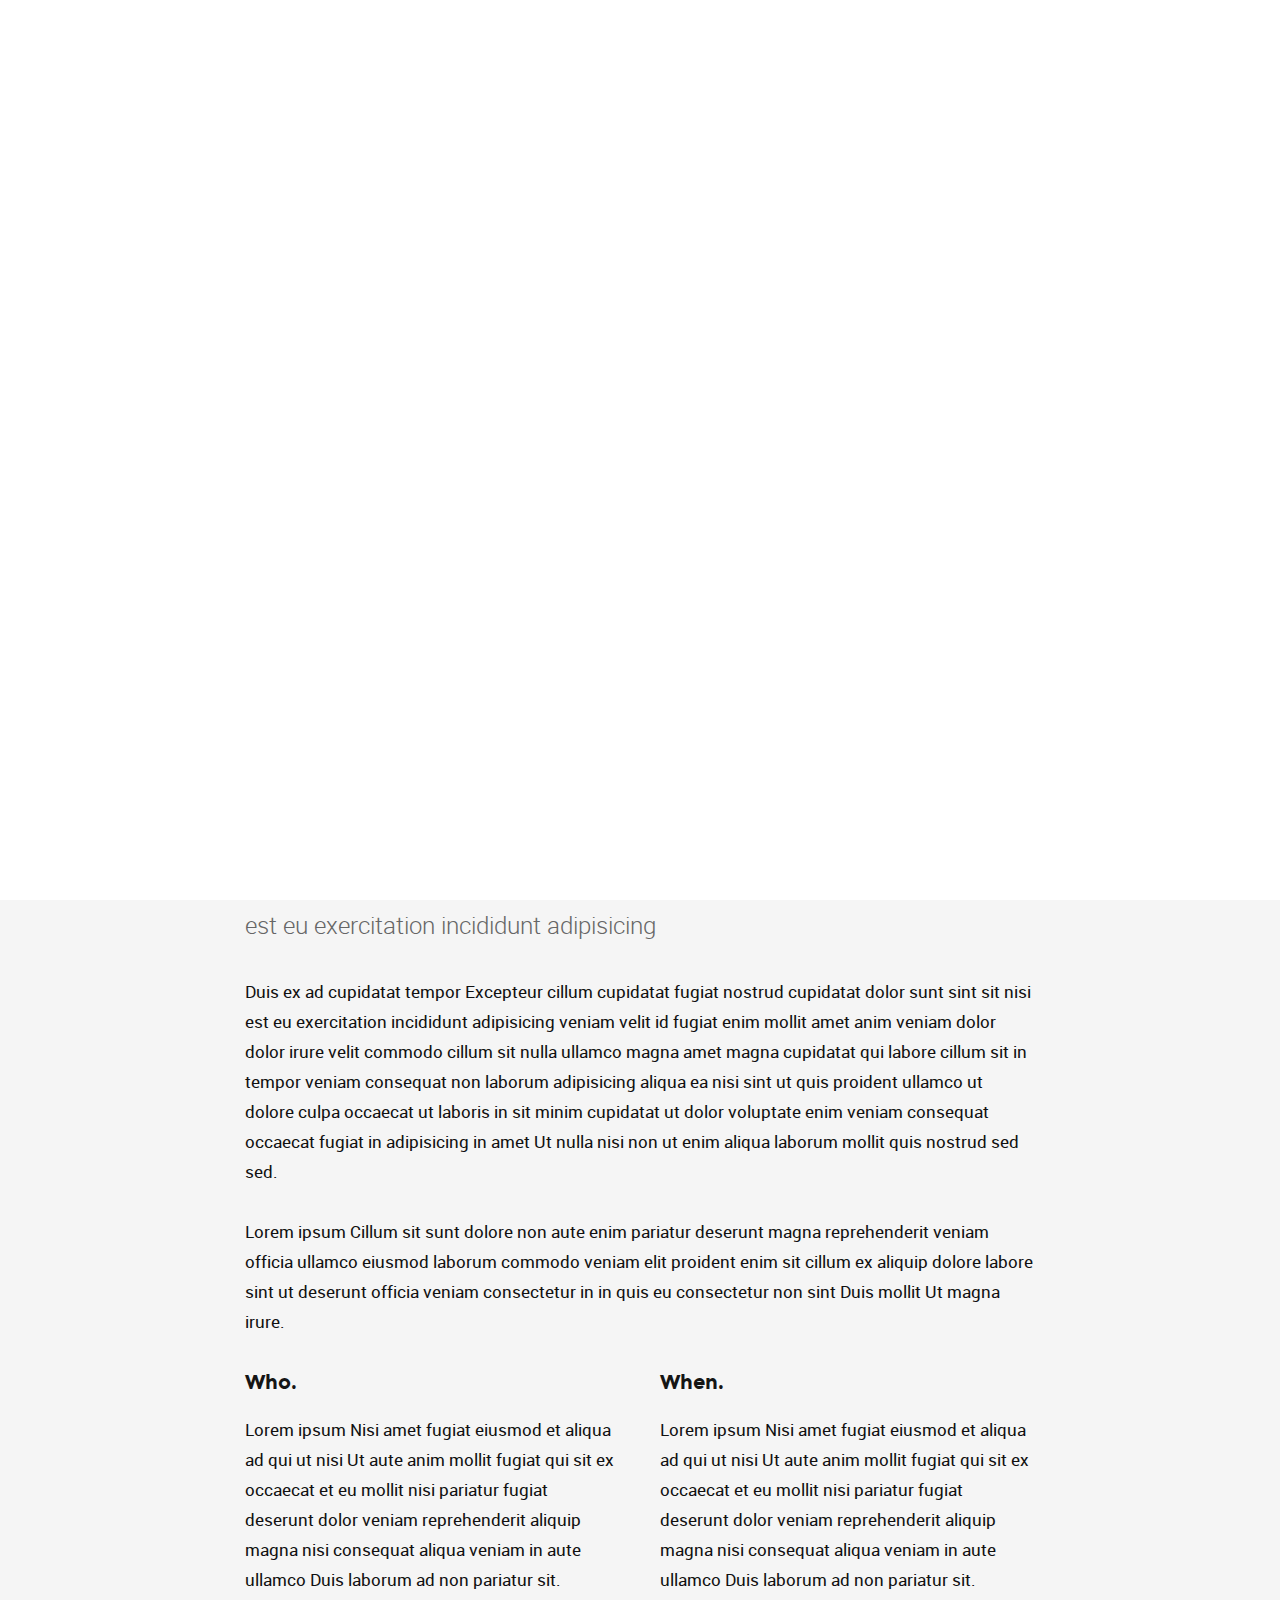
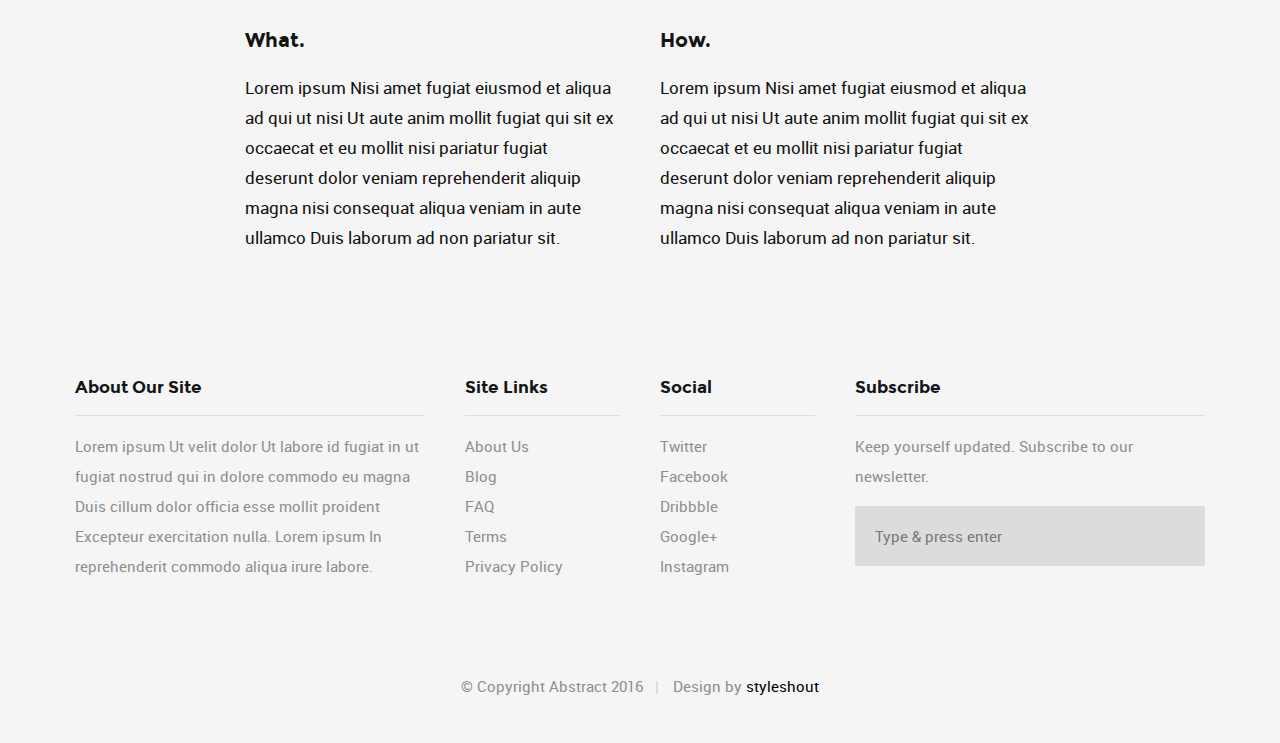
==== about.html @ db8bb53f "commit" ====
<!DOCTYPE html>
<!--[if IE 8 ]><html class="no-js oldie ie8" lang="en"> <![endif]-->
<!--[if IE 9 ]><html class="no-js oldie ie9" lang="en"> <![endif]-->
<!--[if (gte IE 9)|!(IE)]><!--><html class="no-js" lang="en"> <!--<![endif]-->
<head>

   <!--- basic page needs
   ================================================== -->
   <meta charset="utf-8">
	<title>Abstract</title>
	<meta name="description" content="">  
	<meta name="author" content="">

   <!-- mobile specific metas
   ================================================== -->
	<meta name="viewport" content="width=device-width, initial-scale=1, maximum-scale=1">

 	<!-- CSS
   ================================================== -->
   <link rel="stylesheet" href="css/base.css">
   <link rel="stylesheet" href="css/vendor.css">  
   <link rel="stylesheet" href="css/main.css">
        

   <!-- script
   ================================================== -->
	<script src="js/modernizr.js"></script>
	<script src="js/pace.min.js"></script>

   <!-- favicons
	================================================== -->
	<link rel="shortcut icon" href="favicon.ico" type="image/x-icon">
	<link rel="icon" href="favicon.ico" type="image/x-icon">

</head>

<body id="top">

	<!-- header 
   ================================================== -->
   <header class="short-header">   

   	<div class="gradient-block"></div>	

   	<div class="row header-content">

   		<div class="logo">
	         <a href="index.html">Author</a>
	      </div>

	   	<nav id="main-nav-wrap">
				<ul class="main-navigation sf-menu">
					<li><a href="index.html" title="">Home</a></li>									
					<li class="has-children">
						<a href="category.html" title="">Categories</a>
						<ul class="sub-menu">
			            <li><a href="category.html">Wordpress</a></li>
			            <li><a href="category.html">HTML</a></li>
			            <li><a href="category.html">Photography</a></li>
			            <li><a href="category.html">UI</a></li>
			            <li><a href="category.html">Mockups</a></li>
			            <li><a href="category.html">Branding</a></li>
			         </ul>
					</li>
					<li class="has-children">
						<a href="single-standard.html" title="">Blog</a>
						<ul class="sub-menu">
			            <li><a href="single-video.html">Video Post</a></li>
			            <li><a href="single-audio.html">Audio Post</a></li>
			            <li><a href="single-gallery.html">Gallery Post</a></li>
			            <li><a href="single-standard.html">Standard Post</a></li>
			         </ul>
					</li>
					<li><a href="style-guide.html" title="">Styles</a></li>
					<li class="current"><a href="about.html" title="">About</a></li>	
					<li><a href="contact.html" title="">Contact</a></li>										
				</ul>
			</nav> <!-- end main-nav-wrap -->

			<div class="search-wrap">
				
				<form role="search" method="get" class="search-form" action="#">
					<label>
						<span class="hide-content">Search for:</span>
						<input type="search" class="search-field" placeholder="Type Your Keywords" value="" name="s" title="Search for:" autocomplete="off">
					</label>
					<input type="submit" class="search-submit" value="Search">
				</form>

				<a href="#" id="close-search" class="close-btn">Close</a>

			</div> <!-- end search wrap -->	

			<div class="triggers">
				<a class="search-trigger" href="#"><i class="fa fa-search"></i></a>
				<a class="menu-toggle" href="#"><span>Menu</span></a>
			</div> <!-- end triggers -->	
   		
   	</div>     		
   	
   </header> <!-- end header -->


   <!-- content
   ================================================== -->
   <section id="content-wrap" class="site-page">
   	<div class="row">
   		<div class="col-twelve">

   			<section>  

   				<div class="content-media">						
						<img src="images/thumbs/about-us.jpg">						  
					</div>

					<div class="primary-content">

						<h1 class="entry-title add-bottom">Learn More About Us.</h1>	

						<p class="lead">Lorem ipsum Nisi cillum reprehenderit minim sunt dolore dolor eiusmod eu aliquip ad ut sint dolore laborum voluptate ullamco dolore aliquip enim. Excepteur cillum cupidatat fugiat nostrud cupidatat dolor sunt sint sit nisi est eu exercitation incididunt adipisicing</p> 

						<p>Duis ex ad cupidatat tempor Excepteur cillum cupidatat fugiat nostrud cupidatat dolor sunt sint sit nisi est eu exercitation incididunt adipisicing veniam velit id fugiat enim mollit amet anim veniam dolor dolor irure velit commodo cillum sit nulla ullamco magna amet magna cupidatat qui labore cillum sit in tempor veniam consequat non laborum adipisicing aliqua ea nisi sint ut quis proident ullamco ut dolore culpa occaecat ut laboris in sit minim cupidatat ut dolor voluptate enim veniam consequat occaecat fugiat in adipisicing in amet Ut nulla nisi non ut enim aliqua laborum mollit quis nostrud sed sed.</p>

						<p>Lorem ipsum Cillum sit sunt dolore non aute enim pariatur deserunt magna reprehenderit veniam officia ullamco eiusmod laborum commodo veniam elit proident enim sit cillum ex aliquip dolore labore sint ut deserunt officia veniam consectetur in in quis eu consectetur non sint Duis mollit Ut magna irure.</p>

						<div class="row block-1-2 block-tab-full">
							<div class="bgrid">
								<h3>Who.</h3>
								<p>Lorem ipsum Nisi amet fugiat eiusmod et aliqua ad qui ut nisi Ut aute anim mollit fugiat qui sit ex occaecat et eu mollit nisi pariatur fugiat deserunt dolor veniam reprehenderit aliquip magna nisi consequat aliqua veniam in aute ullamco Duis laborum ad non pariatur sit.</p>
							</div>

							<div class="bgrid">
								<h3>When.</h3>
								<p>Lorem ipsum Nisi amet fugiat eiusmod et aliqua ad qui ut nisi Ut aute anim mollit fugiat qui sit ex occaecat et eu mollit nisi pariatur fugiat deserunt dolor veniam reprehenderit aliquip magna nisi consequat aliqua veniam in aute ullamco Duis laborum ad non pariatur sit.</p>
							</div>

							<div class="bgrid">
								<h3>What.</h3>
								<p>Lorem ipsum Nisi amet fugiat eiusmod et aliqua ad qui ut nisi Ut aute anim mollit fugiat qui sit ex occaecat et eu mollit nisi pariatur fugiat deserunt dolor veniam reprehenderit aliquip magna nisi consequat aliqua veniam in aute ullamco Duis laborum ad non pariatur sit.</p>
							</div>

							<div class="bgrid">
								<h3>How.</h3>
								<p>Lorem ipsum Nisi amet fugiat eiusmod et aliqua ad qui ut nisi Ut aute anim mollit fugiat qui sit ex occaecat et eu mollit nisi pariatur fugiat deserunt dolor veniam reprehenderit aliquip magna nisi consequat aliqua veniam in aute ullamco Duis laborum ad non pariatur sit.</p>
							</div>

						</div>

					</div>						

				</section>  		

			</div> <!-- end col-twelve -->
   	</div> <!-- end row -->
		
   </section> <!-- end content -->

   
   <!-- footer
   ================================================== -->
   <footer>

   	<div class="footer-main">

   		<div class="row">  

	      	<div class="col-four tab-full mob-full footer-info">            

	            <h4>About Our Site</h4>

	               <p>
		          	Lorem ipsum Ut velit dolor Ut labore id fugiat in ut fugiat nostrud qui in dolore commodo eu magna Duis cillum dolor officia esse mollit proident Excepteur exercitation nulla. Lorem ipsum In reprehenderit commodo aliqua irure labore.
		          	</p>

		      </div> <!-- end footer-info -->

	      	<div class="col-two tab-1-3 mob-1-2 site-links">

	      		<h4>Site Links</h4>

	      		<ul>
	      			<li><a href="#">About Us</a></li>
						<li><a href="#">Blog</a></li>
						<li><a href="#">FAQ</a></li>
						<li><a href="#">Terms</a></li>
						<li><a href="#">Privacy Policy</a></li>
					</ul>

	      	</div> <!-- end site-links -->  

	      	<div class="col-two tab-1-3 mob-1-2 social-links">

	      		<h4>Social</h4>

	      		<ul>
	      			<li><a href="#">Twitter</a></li>
						<li><a href="#">Facebook</a></li>
						<li><a href="#">Dribbble</a></li>
						<li><a href="#">Google+</a></li>
						<li><a href="#">Instagram</a></li>
					</ul>
	      	           	
	      	</div> <!-- end social links --> 

	      	<div class="col-four tab-1-3 mob-full footer-subscribe">

	      		<h4>Subscribe</h4>

	      		<p>Keep yourself updated. Subscribe to our newsletter.</p>

	      		<div class="subscribe-form">
	      	
	      			<form id="mc-form" class="group" novalidate="true">

							<input type="email" value="" name="dEmail" class="email" id="mc-email" placeholder="Type &amp; press enter" required=""> 
	   		
			   			<input type="submit" name="subscribe" >
		   	
		   				<label for="mc-email" class="subscribe-message"></label>
			
						</form>

	      		</div>	      		
	      	           	
	      	</div> <!-- end subscribe -->         

	      </div> <!-- end row -->

   	</div> <!-- end footer-main -->

      <div class="footer-bottom">
      	<div class="row">

      		<div class="col-twelve">
	      		<div class="copyright">
		         	<span>© Copyright Abstract 2016</span> 
		         	<span>Design by <a href="http://www.styleshout.com/">styleshout</a></span>		         	
		         </div>

		         <div id="go-top">
		            <a class="smoothscroll" title="Back to Top" href="#top"><i class="icon icon-arrow-up"></i></a>
		         </div>         
	      	</div>

      	</div> 
      </div> <!-- end footer-bottom -->  

   </footer>  

   <div id="preloader"> 
    	<div id="loader"></div>
   </div> 

   <!-- Java Script
   ================================================== --> 
   <script src="js/jquery-2.1.3.min.js"></script>
   <script src="js/plugins.js"></script>
   <script src="js/main.js"></script>

</body>

</html>
---- css/base.css ----
/* =================================================================== 
 *
 *  Abstract v1.0 Base Stylesheet
 *  url: www.styleshout.com
 *  09-06-2016
 *  ------------------------------------------------------------------
 *  TOC:
 *  01. reset
 *  02. basic/base setup styles
 *  03. grid
 *  04. block grids
 *  05. MISC
 *
 * =================================================================== */


/* ===================================================================
 *  01. reset - normalize.css v3.0.2 | MIT License | git.io/normalize
 *
 * ------------------------------------------------------------------- */
html {
	font-family: sans-serif;
	-ms-text-size-adjust: 100%;
	-webkit-text-size-adjust: 100%;
}

body {
	margin: 0;
}

article,
aside,
details,
figcaption,
figure,
footer,
header,
hgroup,
main,
menu,
nav,
section,
summary {
	display: block;
}

audio,
canvas,
progress,
video {
	display: inline-block;
	vertical-align: baseline;
}

audio:not([controls]) {
	display: none;
	height: 0;
}

[hidden],
template {
	display: none;
}

a {
	background: transparent;
}

a:active,
a:hover {
	outline: 0;
}

abbr[title] {
	border-bottom: 1px dotted;
}

b,
strong {
	font-weight: bold;
}

dfn {
	font-style: italic;
}

h1 {
	font-size: 2em;
	margin: 0.67em 0;
}

mark {
	background: #ff0;
	color: #000;
}

small {
	font-size: 80%;
}

sub,
sup {
	font-size: 75%;
	line-height: 0;
	position: relative;
	vertical-align: baseline;
}

sup {
	top: -0.5em;
}

sub {
	bottom: -0.25em;
}

img {
	border: 0;
}

svg:not(:root) {
	overflow: hidden;
}

figure {
	margin: 1em 40px;
}

hr {
	-moz-box-sizing: content-box;
	box-sizing: content-box;
	height: 0;
}

pre {
	overflow: auto;
}

code,
kbd,
pre,
samp {
	font-family: monospace, monospace;
	font-size: 1em;
}

button,
input,
optgroup,
select,
textarea {
	color: inherit;
	font: inherit;
	margin: 0;
}

button {
	overflow: visible;
}

button,
select {
	text-transform: none;
}

button,
html input[type="button"],
input[type="reset"],
input[type="submit"] {
	-webkit-appearance: button;
	cursor: pointer;
}

button[disabled],
html input[disabled] {
	cursor: default;
}

button::-moz-focus-inner,
input::-moz-focus-inner {
	border: 0;
	padding: 0;
}

input {
	line-height: normal;
}

input[type="checkbox"],
input[type="radio"] {
	box-sizing: border-box;
	padding: 0;
}

input[type="number"]::-webkit-inner-spin-button,
input[type="number"]::-webkit-outer-spin-button {
	height: auto;
}

input[type="search"] {
	-webkit-appearance: textfield;
	-moz-box-sizing: content-box;
	-webkit-box-sizing: content-box;
	box-sizing: content-box;
}

input[type="search"]::-webkit-search-cancel-button,
input[type="search"]::-webkit-search-decoration {
	-webkit-appearance: none;
}

fieldset {
	border: 1px solid #c0c0c0;
	margin: 0 2px;
	padding: 0.35em 0.625em 0.75em;
}

legend {
	border: 0;
	padding: 0;
}

textarea {
	overflow: auto;
}

optgroup {
	font-weight: bold;
}

table {
	border-collapse: collapse;
	border-spacing: 0;
}

td,
th {
	padding: 0;
}


/* ===================================================================
 *  02. basic/base setup styles - (_basic.scss)
 *
 * ------------------------------------------------------------------- */
html {
	font-size: 62.5%;
	box-sizing: border-box;
}

*,
*::before,
*::after {
	box-sizing: inherit;
}

body {
	font-weight: normal;
	line-height: 1;
	text-rendering: optimizeLegibility;
	word-wrap: break-word;
	-webkit-overflow-scrolling: touch;
	-webkit-text-size-adjust: none;
}

body,
input,
button {
	-moz-osx-font-smoothing: grayscale;
	-webkit-font-smoothing: antialiased;
}

/* ------------------------------------------------------------------- 
 * Media - (_basic.scss)
 * ------------------------------------------------------------------- */
img,
video {
	max-width: 100%;
	height: auto;
}

/* -------------------------------------------------------------------
 * Typography resets - (_basic.scss)
 * ------------------------------------------------------------------- */
div, dl, dt, dd, ul, ol, li, h1, h2, h3, h4, h5, h6, pre, form, p, blockquote, th, td {
	margin: 0;
	padding: 0;
}
h1, h2, h3, h4, h5, h6 {
	-webkit-font-variant-ligatures: common-ligatures;
	-moz-font-variant-ligatures: common-ligatures;
	font-variant-ligatures: common-ligatures;
	text-rendering: optimizeLegibility;
}
em, i {
	font-style: italic;
	line-height: inherit;
}
strong, b {
	font-weight: bold;
	line-height: inherit;
}
small {
	font-size: 60%;
	line-height: inherit;
}
ol, ul {
	list-style: none;
}
li {
	display: block;
}

/* -------------------------------------------------------------------
 * links - (_basic.scss)
 * ------------------------------------------------------------------- */
a {
	text-decoration: none;
	line-height: inherit;
}

a img {
	border: none;
}

/* -------------------------------------------------------------------
 * inputs - (_basic.scss)
 * ------------------------------------------------------------------- */
fieldset {
	margin: 0;
	padding: 0;
}

input[type="email"],
input[type="number"],
input[type="search"],
input[type="text"],
input[type="tel"],
input[type="url"],
input[type="password"],
textarea {
	-webkit-appearance: none;
	-moz-appearance: none;
	-ms-appearance: none;
	-o-appearance: none;
	appearance: none;
}

/* ===================================================================
 *  03. grid - (_grid.scss)
 *
 * ------------------------------------------------------------------- */
.row {
	width: 94%;
	max-width: 1170px;
	margin: 0 auto;
}

.row:before,
.row:after {
	content: "";
	display: table;
}

.row:after {
	clear: both;
}

.row .row {
	width: auto;
	max-width: none;
	margin-left: -20px;
	margin-right: -20px;
}

[class*="col-"],
.bgrid {
	float: left;
}

[class*="col-"] + [class*="col-"].end {
	float: right;
}

[class*="col-"] {
	padding: 0 20px;
}

.col-one {
	width: 8.33333%;
}

.col-two,
.col-1-6 {
	width: 16.66667%;
}

.col-three,
.col-1-4 {
	width: 25%;
}

.col-four,
.col-1-3 {
	width: 33.33333%;
}

.col-five {
	width: 41.66667%;
}

.col-six,
.col-1-2 {
	width: 50%;
}

.col-seven {
	width: 58.33333%;
}

.col-eight,
.col-2-3 {
	width: 66.66667%;
}

.col-nine,
.col-3-4 {
	width: 75%;
}

.col-ten,
.col-5-6 {
	width: 83.33333%;
}

.col-eleven {
	width: 91.66667%;
}

.col-twelve,
.col-full {
	width: 100%;
}

/* ---------------------------------------------------------------
 * small screens - (_grid.scss)
 * --------------------------------------------------------------- */
@media screen and (max-width:1024px) {
	.row .row {
		margin-left: -18px;
		margin-right: -18px;
	}

	[class*="col-"] {
		padding: 0 18px;
	}

}

/* --------------------------------------------------------------- 
 * tablets - (_grid.scss)
 * --------------------------------------------------------------- */
@media screen and (max-width:768px) {
	.row {
		width: auto;
		padding-left: 30px;
		padding-right: 30px;
	}

	.row .row {
		padding-left: 0;
		padding-right: 0;
		margin-left: -15px;
		margin-right: -15px;
	}

	[class*="col-"] {
		padding: 0 15px;
	}

	.tab-1-4 {
		width: 25%;
	}

	.tab-1-3 {
		width: 33.33333%;
	}

	.tab-1-2 {
		width: 50%;
	}

	.tab-2-3 {
		width: 66.66667%;
	}

	.tab-3-4 {
		width: 75%;
	}

	.tab-full {
		width: 100%;
	}

}

/* --------------------------------------------------------------- 
 * large mobile devices - (_grid.scss)
 * --------------------------------------------------------------- */
@media screen and (max-width:600px) {
	.row {
		padding-left: 25px;
		padding-right: 25px;
	}

	.row .row {
		margin-left: -10px;
		margin-right: -10px;
	}

	[class*="col-"] {
		padding: 0 10px;
	}

	.mob-1-4 {
		width: 25%;
	}

	.mob-1-2 {
		width: 50%;
	}

	.mob-3-4 {
		width: 75%;
	}

	.mob-full {
		width: 100%;
	}

}

/* --------------------------------------------------------------- 
 * small mobile devices - (_grid.scss)
 * --------------------------------------------------------------- */
@media screen and (max-width:400px) {
	.row .row {
		padding-left: 0;
		padding-right: 0;
		margin-left: 0;
		margin-right: 0;
	}

	[class*="col-"] {
		width: 100% !important;
		float: none !important;
		clear: both !important;
		margin-left: 0;
		margin-right: 0;
		padding: 0;
	}

	[class*="col-"] + [class*="col-"].end {
		float: none;
	}

}

 
/* ===================================================================
 *  04. block grids - (_grid.scss)
 *
 * ------------------------------------------------------------------- */
[class*="block-"]:before,
[class*="block-"]:after {
	content: "";
	display: table;
}

[class*="block-"]:after {
	clear: both;
}

.block-1-6 .bgrid {
	width: 16.66667%;
}

.block-1-4 .bgrid {
	width: 25%;
}

.block-1-3 .bgrid {
	width: 33.33333%;
}

.block-1-2 .bgrid {
	width: 50%;
}

/**
 * Clearing for block grid columns. Allow columns with 
 * different heights to align properly.
 */
.block-1-6 .bgrid:nth-child(6n+1),
.block-1-4 .bgrid:nth-child(4n+1),
.block-1-3 .bgrid:nth-child(3n+1),
.block-1-2 .bgrid:nth-child(2n+1) {
	clear: both;
}

/* ---------------------------------------------------------------
 * small screens - (_grid.scss)
 * --------------------------------------------------------------- */
@media screen and (max-width:1024px) {
	.block-s-1-6 .bgrid {
		width: 16.66667%;
	}

	.block-s-1-4 .bgrid {
		width: 25%;
	}

	.block-s-1-3 .bgrid {
		width: 33.33333%;
	}

	.block-s-1-2 .bgrid {
		width: 50%;
	}

	.block-s-full .bgrid {
		width: 100%;
		clear: both;
	}

	[class*="block-s-"] .bgrid:nth-child(n) {
		clear: none;
	}

	.block-s-1-6 .bgrid:nth-child(6n+1),
	.block-s-1-4 .bgrid:nth-child(4n+1),
	.block-s-1-3 .bgrid:nth-child(3n+1),
	.block-s-1-2 .bgrid:nth-child(2n+1) {
		clear: both;
	}

}

/* ---------------------------------------------------------------
 * tablets - (_grid.scss)
 * --------------------------------------------------------------- */
@media screen and (max-width:768px) {
	.block-tab-1-6 .bgrid {
		width: 16.66667%;
	}

	.block-tab-1-4 .bgrid {
		width: 25%;
	}

	.block-tab-1-3 .bgrid {
		width: 33.33333%;
	}

	.block-tab-1-2 .bgrid {
		width: 50%;
	}

	.block-tab-full .bgrid {
		width: 100%;
		clear: both;
	}

	[class*="block-tab-"] .bgrid:nth-child(n) {
		clear: none;
	}

	.block-tab-1-6 .bgrid:nth-child(6n+1),
	.block-tab-1-4 .bgrid:nth-child(4n+1),
	.block-tab-1-3 .bgrid:nth-child(3n+1),
	.block-tab-1-2 .bgrid:nth-child(2n+1) {
		clear: both;
	}

}

/* ---------------------------------------------------------------
 * large mobile devices - (_grid.scss)
 * --------------------------------------------------------------- */
@media screen and (max-width:600px) {
	.block-mob-1-6 .bgrid {
		width: 16.66667%;
	}

	.block-mob-1-4 .bgrid {
		width: 25%;
	}

	.block-mob-1-3 .bgrid {
		width: 33.33333%;
	}

	.block-mob-1-2 .bgrid {
		width: 50%;
	}

	.block-mob-full .bgrid {
		width: 100%;
		clear: both;
	}

	[class*="block-mob-"] .bgrid:nth-child(n) {
		clear: none;
	}

	.block-mob-1-6 .bgrid:nth-child(6n+1),
	.block-mob-1-4 .bgrid:nth-child(4n+1),
	.block-mob-1-3 .bgrid:nth-child(3n+1),
	.block-mob-1-2 .bgrid:nth-child(2n+1) {
		clear: both;
	}

}

/* ---------------------------------------------------------------
 * stack on small mobile devices - (_grid.scss)
 * --------------------------------------------------------------- */
@media screen and (max-width:400px) {
	.stack .bgrid {
		width: 100% !important;
		float: none !important;
		clear: both !important;
		margin-left: 0;
		margin-right: 0;
	}

}

 
/* ===================================================================
 *  05. MISC  - (_grid.scss)
 *
 * ------------------------------------------------------------------- */

/**
 * Clearing - (http://nicolasgallagher.com/micro-clearfix-hack/
 */
.group:before,
.group:after {
	content: "";
	display: table;
}

.group:after {
	clear: both;
}

/**
 * Misc Helper Styles 
 */
.hide {
	display: none;
}

.invisible {
	visibility: hidden;
}

.antialiased {
	-webkit-font-smoothing: antialiased;
	-moz-osx-font-smoothing: grayscale;
}

.overflow-hidden {
	overflow: hidden;
}

.hide-content {
	clip: rect(1px, 1px, 1px, 1px);
	position: absolute !important;
	height: 1px;
	width: 1px;
	overflow: hidden;
}

.remove-bottom {
	margin-bottom: 0;
}

.half-bottom {
	margin-bottom: 1.5rem !important;
}

.add-bottom {
	margin-bottom: 3rem !important;
}

.tall-bottom {
	margin-bottom: 4.5rem !important;
}

.no-border {
	border: none;
}

.full-width {
	width: 100%;
}

.text-center {
	text-align: center;
}

.text-left {
	text-align: left;
}

.text-right {
	text-align: right;
}

.pull-left {
	float: left;
}

.pull-right {
	float: right;
}

.align-center {
	margin-left: auto;
	margin-right: auto;
	text-align: center;
}

@media only screen and (max-width:768px) {
	.full-width-on-mobile {
		width: 100%;
	}

}
---- css/vendor.css ----
/* =================================================================== 
 *
 *  Abstract v1.0 Vendor/Third Party CSS 
 *  url: www.styleshout.com
 *  09-06-2016
 *  ------------------------------------------------------------------
 *  TOC:
 *
 * =================================================================== */

/**
 * Animate.css - http://daneden.me/animate
 * Licensed under the MIT license - http://opensource.org/licenses/MIT
 *
 * Copyright (c) 2015 Daniel Eden
 * =================================================================== */
.animated {
  -webkit-animation-duration: 1s;
  animation-duration: 1s;
  -webkit-animation-fill-mode: both;
  animation-fill-mode: both;
}

.animated.infinite {
  -webkit-animation-iteration-count: infinite;
  animation-iteration-count: infinite;
}

.animated.hinge {
  -webkit-animation-duration: 2s;
  animation-duration: 2s;
}

.animated.bounceIn, .animated.bounceOut, .animated.flipOutX, .animated.flipOutY {
  -webkit-animation-duration: .75s;
  animation-duration: .75s;
}

@-webkit-keyframes bounce {
  20%,53%,80%,from,to {
    -webkit-animation-timing-function: cubic-bezier(0.215, 0.61, 0.355, 1);
    animation-timing-function: cubic-bezier(0.215, 0.61, 0.355, 1);
    -webkit-transform: translate3d(0, 0, 0);
    transform: translate3d(0, 0, 0);
  }
  40%,43% {
    -webkit-animation-timing-function: cubic-bezier(0.755, 0.05, 0.855, 0.06);
    animation-timing-function: cubic-bezier(0.755, 0.05, 0.855, 0.06);
    -webkit-transform: translate3d(0, -30px, 0);
    transform: translate3d(0, -30px, 0);
  }
  70% {
    -webkit-animation-timing-function: cubic-bezier(0.755, 0.05, 0.855, 0.06);
    animation-timing-function: cubic-bezier(0.755, 0.05, 0.855, 0.06);
    -webkit-transform: translate3d(0, -15px, 0);
    transform: translate3d(0, -15px, 0);
  }
  90% {
    -webkit-transform: translate3d(0, -4px, 0);
    transform: translate3d(0, -4px, 0);
  }
}
@keyframes bounce {
  20%,53%,80%,from,to {
    -webkit-animation-timing-function: cubic-bezier(0.215, 0.61, 0.355, 1);
    animation-timing-function: cubic-bezier(0.215, 0.61, 0.355, 1);
    -webkit-transform: translate3d(0, 0, 0);
    transform: translate3d(0, 0, 0);
  }
  40%,43% {
    -webkit-animation-timing-function: cubic-bezier(0.755, 0.05, 0.855, 0.06);
    animation-timing-function: cubic-bezier(0.755, 0.05, 0.855, 0.06);
    -webkit-transform: translate3d(0, -30px, 0);
    transform: translate3d(0, -30px, 0);
  }
  70% {
    -webkit-animation-timing-function: cubic-bezier(0.755, 0.05, 0.855, 0.06);
    animation-timing-function: cubic-bezier(0.755, 0.05, 0.855, 0.06);
    -webkit-transform: translate3d(0, -15px, 0);
    transform: translate3d(0, -15px, 0);
  }
  90% {
    -webkit-transform: translate3d(0, -4px, 0);
    transform: translate3d(0, -4px, 0);
  }
}
.bounce {
  -webkit-animation-name: bounce;
  animation-name: bounce;
  -webkit-transform-origin: center bottom;
  transform-origin: center bottom;
}

@-webkit-keyframes flash {
  50%,from,to {
    opacity: 1;
  }
  25%,75% {
    opacity: 0;
  }
}
@keyframes flash {
  50%,from,to {
    opacity: 1;
  }
  25%,75% {
    opacity: 0;
  }
}
.flash {
  -webkit-animation-name: flash;
  animation-name: flash;
}

@-webkit-keyframes pulse {
  from {
    -webkit-transform: scale3d(1, 1, 1);
    transform: scale3d(1, 1, 1);
  }
  50% {
    -webkit-transform: scale3d(1.05, 1.05, 1.05);
    transform: scale3d(1.05, 1.05, 1.05);
  }
  to {
    -webkit-transform: scale3d(1, 1, 1);
    transform: scale3d(1, 1, 1);
  }
}
@keyframes pulse {
  from {
    -webkit-transform: scale3d(1, 1, 1);
    transform: scale3d(1, 1, 1);
  }
  50% {
    -webkit-transform: scale3d(1.05, 1.05, 1.05);
    transform: scale3d(1.05, 1.05, 1.05);
  }
  to {
    -webkit-transform: scale3d(1, 1, 1);
    transform: scale3d(1, 1, 1);
  }
}
.pulse {
  -webkit-animation-name: pulse;
  animation-name: pulse;
}

@-webkit-keyframes rubberBand {
  from {
    -webkit-transform: scale3d(1, 1, 1);
    transform: scale3d(1, 1, 1);
  }
  30% {
    -webkit-transform: scale3d(1.25, 0.75, 1);
    transform: scale3d(1.25, 0.75, 1);
  }
  40% {
    -webkit-transform: scale3d(0.75, 1.25, 1);
    transform: scale3d(0.75, 1.25, 1);
  }
  50% {
    -webkit-transform: scale3d(1.15, 0.85, 1);
    transform: scale3d(1.15, 0.85, 1);
  }
  65% {
    -webkit-transform: scale3d(0.95, 1.05, 1);
    transform: scale3d(0.95, 1.05, 1);
  }
  75% {
    -webkit-transform: scale3d(1.05, 0.95, 1);
    transform: scale3d(1.05, 0.95, 1);
  }
  to {
    -webkit-transform: scale3d(1, 1, 1);
    transform: scale3d(1, 1, 1);
  }
}
@keyframes rubberBand {
  from {
    -webkit-transform: scale3d(1, 1, 1);
    transform: scale3d(1, 1, 1);
  }
  30% {
    -webkit-transform: scale3d(1.25, 0.75, 1);
    transform: scale3d(1.25, 0.75, 1);
  }
  40% {
    -webkit-transform: scale3d(0.75, 1.25, 1);
    transform: scale3d(0.75, 1.25, 1);
  }
  50% {
    -webkit-transform: scale3d(1.15, 0.85, 1);
    transform: scale3d(1.15, 0.85, 1);
  }
  65% {
    -webkit-transform: scale3d(0.95, 1.05, 1);
    transform: scale3d(0.95, 1.05, 1);
  }
  75% {
    -webkit-transform: scale3d(1.05, 0.95, 1);
    transform: scale3d(1.05, 0.95, 1);
  }
  to {
    -webkit-transform: scale3d(1, 1, 1);
    transform: scale3d(1, 1, 1);
  }
}
.rubberBand {
  -webkit-animation-name: rubberBand;
  animation-name: rubberBand;
}

@-webkit-keyframes shake {
  from,to {
    -webkit-transform: translate3d(0, 0, 0);
    transform: translate3d(0, 0, 0);
  }
  10%,30%,50%,70%,90% {
    -webkit-transform: translate3d(-10px, 0, 0);
    transform: translate3d(-10px, 0, 0);
  }
  20%,40%,60%,80% {
    -webkit-transform: translate3d(10px, 0, 0);
    transform: translate3d(10px, 0, 0);
  }
}
@keyframes shake {
  from,to {
    -webkit-transform: translate3d(0, 0, 0);
    transform: translate3d(0, 0, 0);
  }
  10%,30%,50%,70%,90% {
    -webkit-transform: translate3d(-10px, 0, 0);
    transform: translate3d(-10px, 0, 0);
  }
  20%,40%,60%,80% {
    -webkit-transform: translate3d(10px, 0, 0);
    transform: translate3d(10px, 0, 0);
  }
}
.shake {
  -webkit-animation-name: shake;
  animation-name: shake;
}

@-webkit-keyframes swing {
  20% {
    -webkit-transform: rotate3d(0, 0, 1, 15deg);
    transform: rotate3d(0, 0, 1, 15deg);
  }
  40% {
    -webkit-transform: rotate3d(0, 0, 1, -10deg);
    transform: rotate3d(0, 0, 1, -10deg);
  }
  60% {
    -webkit-transform: rotate3d(0, 0, 1, 5deg);
    transform: rotate3d(0, 0, 1, 5deg);
  }
  80% {
    -webkit-transform: rotate3d(0, 0, 1, -5deg);
    transform: rotate3d(0, 0, 1, -5deg);
  }
  to {
    -webkit-transform: rotate3d(0, 0, 1, 0deg);
    transform: rotate3d(0, 0, 1, 0deg);
  }
}
@keyframes swing {
  20% {
    -webkit-transform: rotate3d(0, 0, 1, 15deg);
    transform: rotate3d(0, 0, 1, 15deg);
  }
  40% {
    -webkit-transform: rotate3d(0, 0, 1, -10deg);
    transform: rotate3d(0, 0, 1, -10deg);
  }
  60% {
    -webkit-transform: rotate3d(0, 0, 1, 5deg);
    transform: rotate3d(0, 0, 1, 5deg);
  }
  80% {
    -webkit-transform: rotate3d(0, 0, 1, -5deg);
    transform: rotate3d(0, 0, 1, -5deg);
  }
  to {
    -webkit-transform: rotate3d(0, 0, 1, 0deg);
    transform: rotate3d(0, 0, 1, 0deg);
  }
}
.swing {
  -webkit-transform-origin: top center;
  transform-origin: top center;
  -webkit-animation-name: swing;
  animation-name: swing;
}

@-webkit-keyframes tada {
  from {
    -webkit-transform: scale3d(1, 1, 1);
    transform: scale3d(1, 1, 1);
  }
  10%,20% {
    -webkit-transform: scale3d(0.9, 0.9, 0.9) rotate3d(0, 0, 1, -3deg);
    transform: scale3d(0.9, 0.9, 0.9) rotate3d(0, 0, 1, -3deg);
  }
  30%,50%,70%,90% {
    -webkit-transform: scale3d(1.1, 1.1, 1.1) rotate3d(0, 0, 1, 3deg);
    transform: scale3d(1.1, 1.1, 1.1) rotate3d(0, 0, 1, 3deg);
  }
  40%,60%,80% {
    -webkit-transform: scale3d(1.1, 1.1, 1.1) rotate3d(0, 0, 1, -3deg);
    transform: scale3d(1.1, 1.1, 1.1) rotate3d(0, 0, 1, -3deg);
  }
  to {
    -webkit-transform: scale3d(1, 1, 1);
    transform: scale3d(1, 1, 1);
  }
}
@keyframes tada {
  from {
    -webkit-transform: scale3d(1, 1, 1);
    transform: scale3d(1, 1, 1);
  }
  10%,20% {
    -webkit-transform: scale3d(0.9, 0.9, 0.9) rotate3d(0, 0, 1, -3deg);
    transform: scale3d(0.9, 0.9, 0.9) rotate3d(0, 0, 1, -3deg);
  }
  30%,50%,70%,90% {
    -webkit-transform: scale3d(1.1, 1.1, 1.1) rotate3d(0, 0, 1, 3deg);
    transform: scale3d(1.1, 1.1, 1.1) rotate3d(0, 0, 1, 3deg);
  }
  40%,60%,80% {
    -webkit-transform: scale3d(1.1, 1.1, 1.1) rotate3d(0, 0, 1, -3deg);
    transform: scale3d(1.1, 1.1, 1.1) rotate3d(0, 0, 1, -3deg);
  }
  to {
    -webkit-transform: scale3d(1, 1, 1);
    transform: scale3d(1, 1, 1);
  }
}
.tada {
  -webkit-animation-name: tada;
  animation-name: tada;
}

@-webkit-keyframes wobble {
  from {
    -webkit-transform: none;
    transform: none;
  }
  15% {
    -webkit-transform: translate3d(-25%, 0, 0) rotate3d(0, 0, 1, -5deg);
    transform: translate3d(-25%, 0, 0) rotate3d(0, 0, 1, -5deg);
  }
  30% {
    -webkit-transform: translate3d(20%, 0, 0) rotate3d(0, 0, 1, 3deg);
    transform: translate3d(20%, 0, 0) rotate3d(0, 0, 1, 3deg);
  }
  45% {
    -webkit-transform: translate3d(-15%, 0, 0) rotate3d(0, 0, 1, -3deg);
    transform: translate3d(-15%, 0, 0) rotate3d(0, 0, 1, -3deg);
  }
  60% {
    -webkit-transform: translate3d(10%, 0, 0) rotate3d(0, 0, 1, 2deg);
    transform: translate3d(10%, 0, 0) rotate3d(0, 0, 1, 2deg);
  }
  75% {
    -webkit-transform: translate3d(-5%, 0, 0) rotate3d(0, 0, 1, -1deg);
    transform: translate3d(-5%, 0, 0) rotate3d(0, 0, 1, -1deg);
  }
  to {
    -webkit-transform: none;
    transform: none;
  }
}
@keyframes wobble {
  from {
    -webkit-transform: none;
    transform: none;
  }
  15% {
    -webkit-transform: translate3d(-25%, 0, 0) rotate3d(0, 0, 1, -5deg);
    transform: translate3d(-25%, 0, 0) rotate3d(0, 0, 1, -5deg);
  }
  30% {
    -webkit-transform: translate3d(20%, 0, 0) rotate3d(0, 0, 1, 3deg);
    transform: translate3d(20%, 0, 0) rotate3d(0, 0, 1, 3deg);
  }
  45% {
    -webkit-transform: translate3d(-15%, 0, 0) rotate3d(0, 0, 1, -3deg);
    transform: translate3d(-15%, 0, 0) rotate3d(0, 0, 1, -3deg);
  }
  60% {
    -webkit-transform: translate3d(10%, 0, 0) rotate3d(0, 0, 1, 2deg);
    transform: translate3d(10%, 0, 0) rotate3d(0, 0, 1, 2deg);
  }
  75% {
    -webkit-transform: translate3d(-5%, 0, 0) rotate3d(0, 0, 1, -1deg);
    transform: translate3d(-5%, 0, 0) rotate3d(0, 0, 1, -1deg);
  }
  to {
    -webkit-transform: none;
    transform: none;
  }
}
.wobble {
  -webkit-animation-name: wobble;
  animation-name: wobble;
}

@-webkit-keyframes jello {
  11.1%,from,to {
    -webkit-transform: none;
    transform: none;
  }
  22.2% {
    -webkit-transform: skewX(-12.5deg) skewY(-12.5deg);
    transform: skewX(-12.5deg) skewY(-12.5deg);
  }
  33.3% {
    -webkit-transform: skewX(6.25deg) skewY(6.25deg);
    transform: skewX(6.25deg) skewY(6.25deg);
  }
  44.4% {
    -webkit-transform: skewX(-3.125deg) skewY(-3.125deg);
    transform: skewX(-3.125deg) skewY(-3.125deg);
  }
  55.5% {
    -webkit-transform: skewX(1.5625deg) skewY(1.5625deg);
    transform: skewX(1.5625deg) skewY(1.5625deg);
  }
  66.6% {
    -webkit-transform: skewX(-0.78125deg) skewY(-0.78125deg);
    transform: skewX(-0.78125deg) skewY(-0.78125deg);
  }
  77.7% {
    -webkit-transform: skewX(0.39063deg) skewY(0.39063deg);
    transform: skewX(0.39063deg) skewY(0.39063deg);
  }
  88.8% {
    -webkit-transform: skewX(-0.19531deg) skewY(-0.19531deg);
    transform: skewX(-0.19531deg) skewY(-0.19531deg);
  }
}
@keyframes jello {
  11.1%,from,to {
    -webkit-transform: none;
    transform: none;
  }
  22.2% {
    -webkit-transform: skewX(-12.5deg) skewY(-12.5deg);
    transform: skewX(-12.5deg) skewY(-12.5deg);
  }
  33.3% {
    -webkit-transform: skewX(6.25deg) skewY(6.25deg);
    transform: skewX(6.25deg) skewY(6.25deg);
  }
  44.4% {
    -webkit-transform: skewX(-3.125deg) skewY(-3.125deg);
    transform: skewX(-3.125deg) skewY(-3.125deg);
  }
  55.5% {
    -webkit-transform: skewX(1.5625deg) skewY(1.5625deg);
    transform: skewX(1.5625deg) skewY(1.5625deg);
  }
  66.6% {
    -webkit-transform: skewX(-0.78125deg) skewY(-0.78125deg);
    transform: skewX(-0.78125deg) skewY(-0.78125deg);
  }
  77.7% {
    -webkit-transform: skewX(0.39063deg) skewY(0.39063deg);
    transform: skewX(0.39063deg) skewY(0.39063deg);
  }
  88.8% {
    -webkit-transform: skewX(-0.19531deg) skewY(-0.19531deg);
    transform: skewX(-0.19531deg) skewY(-0.19531deg);
  }
}
.jello {
  -webkit-animation-name: jello;
  animation-name: jello;
  -webkit-transform-origin: center;
  transform-origin: center;
}

@-webkit-keyframes bounceIn {
  20%,40%,60%,80%,from,to {
    -webkit-animation-timing-function: cubic-bezier(0.215, 0.61, 0.355, 1);
    animation-timing-function: cubic-bezier(0.215, 0.61, 0.355, 1);
  }
  0% {
    opacity: 0;
    -webkit-transform: scale3d(0.3, 0.3, 0.3);
    transform: scale3d(0.3, 0.3, 0.3);
  }
  20% {
    -webkit-transform: scale3d(1.1, 1.1, 1.1);
    transform: scale3d(1.1, 1.1, 1.1);
  }
  40% {
    -webkit-transform: scale3d(0.9, 0.9, 0.9);
    transform: scale3d(0.9, 0.9, 0.9);
  }
  60% {
    opacity: 1;
    -webkit-transform: scale3d(1.03, 1.03, 1.03);
    transform: scale3d(1.03, 1.03, 1.03);
  }
  80% {
    -webkit-transform: scale3d(0.97, 0.97, 0.97);
    transform: scale3d(0.97, 0.97, 0.97);
  }
  to {
    opacity: 1;
    -webkit-transform: scale3d(1, 1, 1);
    transform: scale3d(1, 1, 1);
  }
}
@keyframes bounceIn {
  20%,40%,60%,80%,from,to {
    -webkit-animation-timing-function: cubic-bezier(0.215, 0.61, 0.355, 1);
    animation-timing-function: cubic-bezier(0.215, 0.61, 0.355, 1);
  }
  0% {
    opacity: 0;
    -webkit-transform: scale3d(0.3, 0.3, 0.3);
    transform: scale3d(0.3, 0.3, 0.3);
  }
  20% {
    -webkit-transform: scale3d(1.1, 1.1, 1.1);
    transform: scale3d(1.1, 1.1, 1.1);
  }
  40% {
    -webkit-transform: scale3d(0.9, 0.9, 0.9);
    transform: scale3d(0.9, 0.9, 0.9);
  }
  60% {
    opacity: 1;
    -webkit-transform: scale3d(1.03, 1.03, 1.03);
    transform: scale3d(1.03, 1.03, 1.03);
  }
  80% {
    -webkit-transform: scale3d(0.97, 0.97, 0.97);
    transform: scale3d(0.97, 0.97, 0.97);
  }
  to {
    opacity: 1;
    -webkit-transform: scale3d(1, 1, 1);
    transform: scale3d(1, 1, 1);
  }
}
.bounceIn {
  -webkit-animation-name: bounceIn;
  animation-name: bounceIn;
}

@-webkit-keyframes bounceInDown {
  60%,75%,90%,from,to {
    -webkit-animation-timing-function: cubic-bezier(0.215, 0.61, 0.355, 1);
    animation-timing-function: cubic-bezier(0.215, 0.61, 0.355, 1);
  }
  0% {
    opacity: 0;
    -webkit-transform: translate3d(0, -3000px, 0);
    transform: translate3d(0, -3000px, 0);
  }
  60% {
    opacity: 1;
    -webkit-transform: translate3d(0, 25px, 0);
    transform: translate3d(0, 25px, 0);
  }
  75% {
    -webkit-transform: translate3d(0, -10px, 0);
    transform: translate3d(0, -10px, 0);
  }
  90% {
    -webkit-transform: translate3d(0, 5px, 0);
    transform: translate3d(0, 5px, 0);
  }
  to {
    -webkit-transform: none;
    transform: none;
  }
}
@keyframes bounceInDown {
  60%,75%,90%,from,to {
    -webkit-animation-timing-function: cubic-bezier(0.215, 0.61, 0.355, 1);
    animation-timing-function: cubic-bezier(0.215, 0.61, 0.355, 1);
  }
  0% {
    opacity: 0;
    -webkit-transform: translate3d(0, -3000px, 0);
    transform: translate3d(0, -3000px, 0);
  }
  60% {
    opacity: 1;
    -webkit-transform: translate3d(0, 25px, 0);
    transform: translate3d(0, 25px, 0);
  }
  75% {
    -webkit-transform: translate3d(0, -10px, 0);
    transform: translate3d(0, -10px, 0);
  }
  90% {
    -webkit-transform: translate3d(0, 5px, 0);
    transform: translate3d(0, 5px, 0);
  }
  to {
    -webkit-transform: none;
    transform: none;
  }
}
.bounceInDown {
  -webkit-animation-name: bounceInDown;
  animation-name: bounceInDown;
}

@-webkit-keyframes bounceInLeft {
  60%,75%,90%,from,to {
    -webkit-animation-timing-function: cubic-bezier(0.215, 0.61, 0.355, 1);
    animation-timing-function: cubic-bezier(0.215, 0.61, 0.355, 1);
  }
  0% {
    opacity: 0;
    -webkit-transform: translate3d(-3000px, 0, 0);
    transform: translate3d(-3000px, 0, 0);
  }
  60% {
    opacity: 1;
    -webkit-transform: translate3d(25px, 0, 0);
    transform: translate3d(25px, 0, 0);
  }
  75% {
    -webkit-transform: translate3d(-10px, 0, 0);
    transform: translate3d(-10px, 0, 0);
  }
  90% {
    -webkit-transform: translate3d(5px, 0, 0);
    transform: translate3d(5px, 0, 0);
  }
  to {
    -webkit-transform: none;
    transform: none;
  }
}
@keyframes bounceInLeft {
  60%,75%,90%,from,to {
    -webkit-animation-timing-function: cubic-bezier(0.215, 0.61, 0.355, 1);
    animation-timing-function: cubic-bezier(0.215, 0.61, 0.355, 1);
  }
  0% {
    opacity: 0;
    -webkit-transform: translate3d(-3000px, 0, 0);
    transform: translate3d(-3000px, 0, 0);
  }
  60% {
    opacity: 1;
    -webkit-transform: translate3d(25px, 0, 0);
    transform: translate3d(25px, 0, 0);
  }
  75% {
    -webkit-transform: translate3d(-10px, 0, 0);
    transform: translate3d(-10px, 0, 0);
  }
  90% {
    -webkit-transform: translate3d(5px, 0, 0);
    transform: translate3d(5px, 0, 0);
  }
  to {
    -webkit-transform: none;
    transform: none;
  }
}
.bounceInLeft {
  -webkit-animation-name: bounceInLeft;
  animation-name: bounceInLeft;
}

@-webkit-keyframes bounceInRight {
  60%,75%,90%,from,to {
    -webkit-animation-timing-function: cubic-bezier(0.215, 0.61, 0.355, 1);
    animation-timing-function: cubic-bezier(0.215, 0.61, 0.355, 1);
  }
  from {
    opacity: 0;
    -webkit-transform: translate3d(3000px, 0, 0);
    transform: translate3d(3000px, 0, 0);
  }
  60% {
    opacity: 1;
    -webkit-transform: translate3d(-25px, 0, 0);
    transform: translate3d(-25px, 0, 0);
  }
  75% {
    -webkit-transform: translate3d(10px, 0, 0);
    transform: translate3d(10px, 0, 0);
  }
  90% {
    -webkit-transform: translate3d(-5px, 0, 0);
    transform: translate3d(-5px, 0, 0);
  }
  to {
    -webkit-transform: none;
    transform: none;
  }
}
@keyframes bounceInRight {
  60%,75%,90%,from,to {
    -webkit-animation-timing-function: cubic-bezier(0.215, 0.61, 0.355, 1);
    animation-timing-function: cubic-bezier(0.215, 0.61, 0.355, 1);
  }
  from {
    opacity: 0;
    -webkit-transform: translate3d(3000px, 0, 0);
    transform: translate3d(3000px, 0, 0);
  }
  60% {
    opacity: 1;
    -webkit-transform: translate3d(-25px, 0, 0);
    transform: translate3d(-25px, 0, 0);
  }
  75% {
    -webkit-transform: translate3d(10px, 0, 0);
    transform: translate3d(10px, 0, 0);
  }
  90% {
    -webkit-transform: translate3d(-5px, 0, 0);
    transform: translate3d(-5px, 0, 0);
  }
  to {
    -webkit-transform: none;
    transform: none;
  }
}
.bounceInRight {
  -webkit-animation-name: bounceInRight;
  animation-name: bounceInRight;
}

@-webkit-keyframes bounceInUp {
  60%,75%,90%,from,to {
    -webkit-animation-timing-function: cubic-bezier(0.215, 0.61, 0.355, 1);
    animation-timing-function: cubic-bezier(0.215, 0.61, 0.355, 1);
  }
  from {
    opacity: 0;
    -webkit-transform: translate3d(0, 3000px, 0);
    transform: translate3d(0, 3000px, 0);
  }
  60% {
    opacity: 1;
    -webkit-transform: translate3d(0, -20px, 0);
    transform: translate3d(0, -20px, 0);
  }
  75% {
    -webkit-transform: translate3d(0, 10px, 0);
    transform: translate3d(0, 10px, 0);
  }
  90% {
    -webkit-transform: translate3d(0, -5px, 0);
    transform: translate3d(0, -5px, 0);
  }
  to {
    -webkit-transform: translate3d(0, 0, 0);
    transform: translate3d(0, 0, 0);
  }
}
@keyframes bounceInUp {
  60%,75%,90%,from,to {
    -webkit-animation-timing-function: cubic-bezier(0.215, 0.61, 0.355, 1);
    animation-timing-function: cubic-bezier(0.215, 0.61, 0.355, 1);
  }
  from {
    opacity: 0;
    -webkit-transform: translate3d(0, 3000px, 0);
    transform: translate3d(0, 3000px, 0);
  }
  60% {
    opacity: 1;
    -webkit-transform: translate3d(0, -20px, 0);
    transform: translate3d(0, -20px, 0);
  }
  75% {
    -webkit-transform: translate3d(0, 10px, 0);
    transform: translate3d(0, 10px, 0);
  }
  90% {
    -webkit-transform: translate3d(0, -5px, 0);
    transform: translate3d(0, -5px, 0);
  }
  to {
    -webkit-transform: translate3d(0, 0, 0);
    transform: translate3d(0, 0, 0);
  }
}
.bounceInUp {
  -webkit-animation-name: bounceInUp;
  animation-name: bounceInUp;
}

@-webkit-keyframes bounceOut {
  20% {
    -webkit-transform: scale3d(0.9, 0.9, 0.9);
    transform: scale3d(0.9, 0.9, 0.9);
  }
  50%,55% {
    opacity: 1;
    -webkit-transform: scale3d(1.1, 1.1, 1.1);
    transform: scale3d(1.1, 1.1, 1.1);
  }
  to {
    opacity: 0;
    -webkit-transform: scale3d(0.3, 0.3, 0.3);
    transform: scale3d(0.3, 0.3, 0.3);
  }
}
@keyframes bounceOut {
  20% {
    -webkit-transform: scale3d(0.9, 0.9, 0.9);
    transform: scale3d(0.9, 0.9, 0.9);
  }
  50%,55% {
    opacity: 1;
    -webkit-transform: scale3d(1.1, 1.1, 1.1);
    transform: scale3d(1.1, 1.1, 1.1);
  }
  to {
    opacity: 0;
    -webkit-transform: scale3d(0.3, 0.3, 0.3);
    transform: scale3d(0.3, 0.3, 0.3);
  }
}
.bounceOut {
  -webkit-animation-name: bounceOut;
  animation-name: bounceOut;
}

@-webkit-keyframes bounceOutDown {
  20% {
    -webkit-transform: translate3d(0, 10px, 0);
    transform: translate3d(0, 10px, 0);
  }
  40%,45% {
    opacity: 1;
    -webkit-transform: translate3d(0, -20px, 0);
    transform: translate3d(0, -20px, 0);
  }
  to {
    opacity: 0;
    -webkit-transform: translate3d(0, 2000px, 0);
    transform: translate3d(0, 2000px, 0);
  }
}
@keyframes bounceOutDown {
  20% {
    -webkit-transform: translate3d(0, 10px, 0);
    transform: translate3d(0, 10px, 0);
  }
  40%,45% {
    opacity: 1;
    -webkit-transform: translate3d(0, -20px, 0);
    transform: translate3d(0, -20px, 0);
  }
  to {
    opacity: 0;
    -webkit-transform: translate3d(0, 2000px, 0);
    transform: translate3d(0, 2000px, 0);
  }
}
.bounceOutDown {
  -webkit-animation-name: bounceOutDown;
  animation-name: bounceOutDown;
}

@-webkit-keyframes bounceOutLeft {
  20% {
    opacity: 1;
    -webkit-transform: translate3d(20px, 0, 0);
    transform: translate3d(20px, 0, 0);
  }
  to {
    opacity: 0;
    -webkit-transform: translate3d(-2000px, 0, 0);
    transform: translate3d(-2000px, 0, 0);
  }
}
@keyframes bounceOutLeft {
  20% {
    opacity: 1;
    -webkit-transform: translate3d(20px, 0, 0);
    transform: translate3d(20px, 0, 0);
  }
  to {
    opacity: 0;
    -webkit-transform: translate3d(-2000px, 0, 0);
    transform: translate3d(-2000px, 0, 0);
  }
}
.bounceOutLeft {
  -webkit-animation-name: bounceOutLeft;
  animation-name: bounceOutLeft;
}

@-webkit-keyframes bounceOutRight {
  20% {
    opacity: 1;
    -webkit-transform: translate3d(-20px, 0, 0);
    transform: translate3d(-20px, 0, 0);
  }
  to {
    opacity: 0;
    -webkit-transform: translate3d(2000px, 0, 0);
    transform: translate3d(2000px, 0, 0);
  }
}
@keyframes bounceOutRight {
  20% {
    opacity: 1;
    -webkit-transform: translate3d(-20px, 0, 0);
    transform: translate3d(-20px, 0, 0);
  }
  to {
    opacity: 0;
    -webkit-transform: translate3d(2000px, 0, 0);
    transform: translate3d(2000px, 0, 0);
  }
}
.bounceOutRight {
  -webkit-animation-name: bounceOutRight;
  animation-name: bounceOutRight;
}

@-webkit-keyframes bounceOutUp {
  20% {
    -webkit-transform: translate3d(0, -10px, 0);
    transform: translate3d(0, -10px, 0);
  }
  40%,45% {
    opacity: 1;
    -webkit-transform: translate3d(0, 20px, 0);
    transform: translate3d(0, 20px, 0);
  }
  to {
    opacity: 0;
    -webkit-transform: translate3d(0, -2000px, 0);
    transform: translate3d(0, -2000px, 0);
  }
}
@keyframes bounceOutUp {
  20% {
    -webkit-transform: translate3d(0, -10px, 0);
    transform: translate3d(0, -10px, 0);
  }
  40%,45% {
    opacity: 1;
    -webkit-transform: translate3d(0, 20px, 0);
    transform: translate3d(0, 20px, 0);
  }
  to {
    opacity: 0;
    -webkit-transform: translate3d(0, -2000px, 0);
    transform: translate3d(0, -2000px, 0);
  }
}
.bounceOutUp {
  -webkit-animation-name: bounceOutUp;
  animation-name: bounceOutUp;
}

@-webkit-keyframes fadeIn {
  from {
    opacity: 0;
  }
  to {
    opacity: 1;
  }
}
@keyframes fadeIn {
  from {
    opacity: 0;
  }
  to {
    opacity: 1;
  }
}
.fadeIn {
  -webkit-animation-name: fadeIn;
  animation-name: fadeIn;
}

@-webkit-keyframes fadeInDown {
  from {
    opacity: 0;
    -webkit-transform: translate3d(0, -100%, 0);
    transform: translate3d(0, -100%, 0);
  }
  to {
    opacity: 1;
    -webkit-transform: none;
    transform: none;
  }
}
@keyframes fadeInDown {
  from {
    opacity: 0;
    -webkit-transform: translate3d(0, -100%, 0);
    transform: translate3d(0, -100%, 0);
  }
  to {
    opacity: 1;
    -webkit-transform: none;
    transform: none;
  }
}
.fadeInDown {
  -webkit-animation-name: fadeInDown;
  animation-name: fadeInDown;
}

@-webkit-keyframes fadeInDownBig {
  from {
    opacity: 0;
    -webkit-transform: translate3d(0, -2000px, 0);
    transform: translate3d(0, -2000px, 0);
  }
  to {
    opacity: 1;
    -webkit-transform: none;
    transform: none;
  }
}
@keyframes fadeInDownBig {
  from {
    opacity: 0;
    -webkit-transform: translate3d(0, -2000px, 0);
    transform: translate3d(0, -2000px, 0);
  }
  to {
    opacity: 1;
    -webkit-transform: none;
    transform: none;
  }
}
.fadeInDownBig {
  -webkit-animation-name: fadeInDownBig;
  animation-name: fadeInDownBig;
}

@-webkit-keyframes fadeInLeft {
  from {
    opacity: 0;
    -webkit-transform: translate3d(-100%, 0, 0);
    transform: translate3d(-100%, 0, 0);
  }
  to {
    opacity: 1;
    -webkit-transform: none;
    transform: none;
  }
}
@keyframes fadeInLeft {
  from {
    opacity: 0;
    -webkit-transform: translate3d(-100%, 0, 0);
    transform: translate3d(-100%, 0, 0);
  }
  to {
    opacity: 1;
    -webkit-transform: none;
    transform: none;
  }
}
.fadeInLeft {
  -webkit-animation-name: fadeInLeft;
  animation-name: fadeInLeft;
}

@-webkit-keyframes fadeInLeftBig {
  from {
    opacity: 0;
    -webkit-transform: translate3d(-2000px, 0, 0);
    transform: translate3d(-2000px, 0, 0);
  }
  to {
    opacity: 1;
    -webkit-transform: none;
    transform: none;
  }
}
@keyframes fadeInLeftBig {
  from {
    opacity: 0;
    -webkit-transform: translate3d(-2000px, 0, 0);
    transform: translate3d(-2000px, 0, 0);
  }
  to {
    opacity: 1;
    -webkit-transform: none;
    transform: none;
  }
}
.fadeInLeftBig {
  -webkit-animation-name: fadeInLeftBig;
  animation-name: fadeInLeftBig;
}

@-webkit-keyframes fadeInRight {
  from {
    opacity: 0;
    -webkit-transform: translate3d(100%, 0, 0);
    transform: translate3d(100%, 0, 0);
  }
  to {
    opacity: 1;
    -webkit-transform: none;
    transform: none;
  }
}
@keyframes fadeInRight {
  from {
    opacity: 0;
    -webkit-transform: translate3d(100%, 0, 0);
    transform: translate3d(100%, 0, 0);
  }
  to {
    opacity: 1;
    -webkit-transform: none;
    transform: none;
  }
}
.fadeInRight {
  -webkit-animation-name: fadeInRight;
  animation-name: fadeInRight;
}

@-webkit-keyframes fadeInRightBig {
  from {
    opacity: 0;
    -webkit-transform: translate3d(2000px, 0, 0);
    transform: translate3d(2000px, 0, 0);
  }
  to {
    opacity: 1;
    -webkit-transform: none;
    transform: none;
  }
}
@keyframes fadeInRightBig {
  from {
    opacity: 0;
    -webkit-transform: translate3d(2000px, 0, 0);
    transform: translate3d(2000px, 0, 0);
  }
  to {
    opacity: 1;
    -webkit-transform: none;
    transform: none;
  }
}
.fadeInRightBig {
  -webkit-animation-name: fadeInRightBig;
  animation-name: fadeInRightBig;
}

@-webkit-keyframes fadeInUp {
  from {
    opacity: 0;
    -webkit-transform: translate3d(0, 100%, 0);
    transform: translate3d(0, 100%, 0);
  }
  to {
    opacity: 1;
    -webkit-transform: none;
    transform: none;
  }
}
@keyframes fadeInUp {
  from {
    opacity: 0;
    -webkit-transform: translate3d(0, 100%, 0);
    transform: translate3d(0, 100%, 0);
  }
  to {
    opacity: 1;
    -webkit-transform: none;
    transform: none;
  }
}
.fadeInUp {
  -webkit-animation-name: fadeInUp;
  animation-name: fadeInUp;
}

@-webkit-keyframes fadeInUpBig {
  from {
    opacity: 0;
    -webkit-transform: translate3d(0, 2000px, 0);
    transform: translate3d(0, 2000px, 0);
  }
  to {
    opacity: 1;
    -webkit-transform: none;
    transform: none;
  }
}
@keyframes fadeInUpBig {
  from {
    opacity: 0;
    -webkit-transform: translate3d(0, 2000px, 0);
    transform: translate3d(0, 2000px, 0);
  }
  to {
    opacity: 1;
    -webkit-transform: none;
    transform: none;
  }
}
.fadeInUpBig {
  -webkit-animation-name: fadeInUpBig;
  animation-name: fadeInUpBig;
}

@-webkit-keyframes fadeOut {
  from {
    opacity: 1;
  }
  to {
    opacity: 0;
  }
}
@keyframes fadeOut {
  from {
    opacity: 1;
  }
  to {
    opacity: 0;
  }
}
.fadeOut {
  -webkit-animation-name: fadeOut;
  animation-name: fadeOut;
}

@-webkit-keyframes fadeOutDown {
  from {
    opacity: 1;
  }
  to {
    opacity: 0;
    -webkit-transform: translate3d(0, 100%, 0);
    transform: translate3d(0, 100%, 0);
  }
}
@keyframes fadeOutDown {
  from {
    opacity: 1;
  }
  to {
    opacity: 0;
    -webkit-transform: translate3d(0, 100%, 0);
    transform: translate3d(0, 100%, 0);
  }
}
.fadeOutDown {
  -webkit-animation-name: fadeOutDown;
  animation-name: fadeOutDown;
}

@-webkit-keyframes fadeOutDownBig {
  from {
    opacity: 1;
  }
  to {
    opacity: 0;
    -webkit-transform: translate3d(0, 2000px, 0);
    transform: translate3d(0, 2000px, 0);
  }
}
@keyframes fadeOutDownBig {
  from {
    opacity: 1;
  }
  to {
    opacity: 0;
    -webkit-transform: translate3d(0, 2000px, 0);
    transform: translate3d(0, 2000px, 0);
  }
}
.fadeOutDownBig {
  -webkit-animation-name: fadeOutDownBig;
  animation-name: fadeOutDownBig;
}

@-webkit-keyframes fadeOutLeft {
  from {
    opacity: 1;
  }
  to {
    opacity: 0;
    -webkit-transform: translate3d(-100%, 0, 0);
    transform: translate3d(-100%, 0, 0);
  }
}
@keyframes fadeOutLeft {
  from {
    opacity: 1;
  }
  to {
    opacity: 0;
    -webkit-transform: translate3d(-100%, 0, 0);
    transform: translate3d(-100%, 0, 0);
  }
}
.fadeOutLeft {
  -webkit-animation-name: fadeOutLeft;
  animation-name: fadeOutLeft;
}

@-webkit-keyframes fadeOutLeftBig {
  from {
    opacity: 1;
  }
  to {
    opacity: 0;
    -webkit-transform: translate3d(-2000px, 0, 0);
    transform: translate3d(-2000px, 0, 0);
  }
}
@keyframes fadeOutLeftBig {
  from {
    opacity: 1;
  }
  to {
    opacity: 0;
    -webkit-transform: translate3d(-2000px, 0, 0);
    transform: translate3d(-2000px, 0, 0);
  }
}
.fadeOutLeftBig {
  -webkit-animation-name: fadeOutLeftBig;
  animation-name: fadeOutLeftBig;
}

@-webkit-keyframes fadeOutRight {
  from {
    opacity: 1;
  }
  to {
    opacity: 0;
    -webkit-transform: translate3d(100%, 0, 0);
    transform: translate3d(100%, 0, 0);
  }
}
@keyframes fadeOutRight {
  from {
    opacity: 1;
  }
  to {
    opacity: 0;
    -webkit-transform: translate3d(100%, 0, 0);
    transform: translate3d(100%, 0, 0);
  }
}
.fadeOutRight {
  -webkit-animation-name: fadeOutRight;
  animation-name: fadeOutRight;
}

@-webkit-keyframes fadeOutRightBig {
  from {
    opacity: 1;
  }
  to {
    opacity: 0;
    -webkit-transform: translate3d(2000px, 0, 0);
    transform: translate3d(2000px, 0, 0);
  }
}
@keyframes fadeOutRightBig {
  from {
    opacity: 1;
  }
  to {
    opacity: 0;
    -webkit-transform: translate3d(2000px, 0, 0);
    transform: translate3d(2000px, 0, 0);
  }
}
.fadeOutRightBig {
  -webkit-animation-name: fadeOutRightBig;
  animation-name: fadeOutRightBig;
}

@-webkit-keyframes fadeOutUp {
  from {
    opacity: 1;
  }
  to {
    opacity: 0;
    -webkit-transform: translate3d(0, -100%, 0);
    transform: translate3d(0, -100%, 0);
  }
}
@keyframes fadeOutUp {
  from {
    opacity: 1;
  }
  to {
    opacity: 0;
    -webkit-transform: translate3d(0, -100%, 0);
    transform: translate3d(0, -100%, 0);
  }
}
.fadeOutUp {
  -webkit-animation-name: fadeOutUp;
  animation-name: fadeOutUp;
}

@-webkit-keyframes fadeOutUpBig {
  from {
    opacity: 1;
  }
  to {
    opacity: 0;
    -webkit-transform: translate3d(0, -2000px, 0);
    transform: translate3d(0, -2000px, 0);
  }
}
@keyframes fadeOutUpBig {
  from {
    opacity: 1;
  }
  to {
    opacity: 0;
    -webkit-transform: translate3d(0, -2000px, 0);
    transform: translate3d(0, -2000px, 0);
  }
}
.fadeOutUpBig {
  -webkit-animation-name: fadeOutUpBig;
  animation-name: fadeOutUpBig;
}

@-webkit-keyframes flip {
  from {
    -webkit-transform: perspective(400px) rotate3d(0, 1, 0, -360deg);
    transform: perspective(400px) rotate3d(0, 1, 0, -360deg);
    -webkit-animation-timing-function: ease-out;
    animation-timing-function: ease-out;
  }
  40% {
    -webkit-transform: perspective(400px) translate3d(0, 0, 150px) rotate3d(0, 1, 0, -190deg);
    transform: perspective(400px) translate3d(0, 0, 150px) rotate3d(0, 1, 0, -190deg);
    -webkit-animation-timing-function: ease-out;
    animation-timing-function: ease-out;
  }
  50% {
    -webkit-transform: perspective(400px) translate3d(0, 0, 150px) rotate3d(0, 1, 0, -170deg);
    transform: perspective(400px) translate3d(0, 0, 150px) rotate3d(0, 1, 0, -170deg);
    -webkit-animation-timing-function: ease-in;
    animation-timing-function: ease-in;
  }
  80% {
    -webkit-transform: perspective(400px) scale3d(0.95, 0.95, 0.95);
    transform: perspective(400px) scale3d(0.95, 0.95, 0.95);
    -webkit-animation-timing-function: ease-in;
    animation-timing-function: ease-in;
  }
  to {
    -webkit-transform: perspective(400px);
    transform: perspective(400px);
    -webkit-animation-timing-function: ease-in;
    animation-timing-function: ease-in;
  }
}
@keyframes flip {
  from {
    -webkit-transform: perspective(400px) rotate3d(0, 1, 0, -360deg);
    transform: perspective(400px) rotate3d(0, 1, 0, -360deg);
    -webkit-animation-timing-function: ease-out;
    animation-timing-function: ease-out;
  }
  40% {
    -webkit-transform: perspective(400px) translate3d(0, 0, 150px) rotate3d(0, 1, 0, -190deg);
    transform: perspective(400px) translate3d(0, 0, 150px) rotate3d(0, 1, 0, -190deg);
    -webkit-animation-timing-function: ease-out;
    animation-timing-function: ease-out;
  }
  50% {
    -webkit-transform: perspective(400px) translate3d(0, 0, 150px) rotate3d(0, 1, 0, -170deg);
    transform: perspective(400px) translate3d(0, 0, 150px) rotate3d(0, 1, 0, -170deg);
    -webkit-animation-timing-function: ease-in;
    animation-timing-function: ease-in;
  }
  80% {
    -webkit-transform: perspective(400px) scale3d(0.95, 0.95, 0.95);
    transform: perspective(400px) scale3d(0.95, 0.95, 0.95);
    -webkit-animation-timing-function: ease-in;
    animation-timing-function: ease-in;
  }
  to {
    -webkit-transform: perspective(400px);
    transform: perspective(400px);
    -webkit-animation-timing-function: ease-in;
    animation-timing-function: ease-in;
  }
}
.animated.flip {
  -webkit-backface-visibility: visible;
  backface-visibility: visible;
  -webkit-animation-name: flip;
  animation-name: flip;
}

@-webkit-keyframes flipInX {
  from {
    -webkit-transform: perspective(400px) rotate3d(1, 0, 0, 90deg);
    transform: perspective(400px) rotate3d(1, 0, 0, 90deg);
    -webkit-animation-timing-function: ease-in;
    animation-timing-function: ease-in;
    opacity: 0;
  }
  40% {
    -webkit-transform: perspective(400px) rotate3d(1, 0, 0, -20deg);
    transform: perspective(400px) rotate3d(1, 0, 0, -20deg);
    -webkit-animation-timing-function: ease-in;
    animation-timing-function: ease-in;
  }
  60% {
    -webkit-transform: perspective(400px) rotate3d(1, 0, 0, 10deg);
    transform: perspective(400px) rotate3d(1, 0, 0, 10deg);
    opacity: 1;
  }
  80% {
    -webkit-transform: perspective(400px) rotate3d(1, 0, 0, -5deg);
    transform: perspective(400px) rotate3d(1, 0, 0, -5deg);
  }
  to {
    -webkit-transform: perspective(400px);
    transform: perspective(400px);
  }
}
@keyframes flipInX {
  from {
    -webkit-transform: perspective(400px) rotate3d(1, 0, 0, 90deg);
    transform: perspective(400px) rotate3d(1, 0, 0, 90deg);
    -webkit-animation-timing-function: ease-in;
    animation-timing-function: ease-in;
    opacity: 0;
  }
  40% {
    -webkit-transform: perspective(400px) rotate3d(1, 0, 0, -20deg);
    transform: perspective(400px) rotate3d(1, 0, 0, -20deg);
    -webkit-animation-timing-function: ease-in;
    animation-timing-function: ease-in;
  }
  60% {
    -webkit-transform: perspective(400px) rotate3d(1, 0, 0, 10deg);
    transform: perspective(400px) rotate3d(1, 0, 0, 10deg);
    opacity: 1;
  }
  80% {
    -webkit-transform: perspective(400px) rotate3d(1, 0, 0, -5deg);
    transform: perspective(400px) rotate3d(1, 0, 0, -5deg);
  }
  to {
    -webkit-transform: perspective(400px);
    transform: perspective(400px);
  }
}
.flipInX {
  -webkit-backface-visibility: visible !important;
  backface-visibility: visible !important;
  -webkit-animation-name: flipInX;
  animation-name: flipInX;
}

@-webkit-keyframes flipInY {
  from {
    -webkit-transform: perspective(400px) rotate3d(0, 1, 0, 90deg);
    transform: perspective(400px) rotate3d(0, 1, 0, 90deg);
    -webkit-animation-timing-function: ease-in;
    animation-timing-function: ease-in;
    opacity: 0;
  }
  40% {
    -webkit-transform: perspective(400px) rotate3d(0, 1, 0, -20deg);
    transform: perspective(400px) rotate3d(0, 1, 0, -20deg);
    -webkit-animation-timing-function: ease-in;
    animation-timing-function: ease-in;
  }
  60% {
    -webkit-transform: perspective(400px) rotate3d(0, 1, 0, 10deg);
    transform: perspective(400px) rotate3d(0, 1, 0, 10deg);
    opacity: 1;
  }
  80% {
    -webkit-transform: perspective(400px) rotate3d(0, 1, 0, -5deg);
    transform: perspective(400px) rotate3d(0, 1, 0, -5deg);
  }
  to {
    -webkit-transform: perspective(400px);
    transform: perspective(400px);
  }
}
@keyframes flipInY {
  from {
    -webkit-transform: perspective(400px) rotate3d(0, 1, 0, 90deg);
    transform: perspective(400px) rotate3d(0, 1, 0, 90deg);
    -webkit-animation-timing-function: ease-in;
    animation-timing-function: ease-in;
    opacity: 0;
  }
  40% {
    -webkit-transform: perspective(400px) rotate3d(0, 1, 0, -20deg);
    transform: perspective(400px) rotate3d(0, 1, 0, -20deg);
    -webkit-animation-timing-function: ease-in;
    animation-timing-function: ease-in;
  }
  60% {
    -webkit-transform: perspective(400px) rotate3d(0, 1, 0, 10deg);
    transform: perspective(400px) rotate3d(0, 1, 0, 10deg);
    opacity: 1;
  }
  80% {
    -webkit-transform: perspective(400px) rotate3d(0, 1, 0, -5deg);
    transform: perspective(400px) rotate3d(0, 1, 0, -5deg);
  }
  to {
    -webkit-transform: perspective(400px);
    transform: perspective(400px);
  }
}
.flipInY {
  -webkit-backface-visibility: visible !important;
  backface-visibility: visible !important;
  -webkit-animation-name: flipInY;
  animation-name: flipInY;
}

@-webkit-keyframes flipOutX {
  from {
    -webkit-transform: perspective(400px);
    transform: perspective(400px);
  }
  30% {
    -webkit-transform: perspective(400px) rotate3d(1, 0, 0, -20deg);
    transform: perspective(400px) rotate3d(1, 0, 0, -20deg);
    opacity: 1;
  }
  to {
    -webkit-transform: perspective(400px) rotate3d(1, 0, 0, 90deg);
    transform: perspective(400px) rotate3d(1, 0, 0, 90deg);
    opacity: 0;
  }
}
@keyframes flipOutX {
  from {
    -webkit-transform: perspective(400px);
    transform: perspective(400px);
  }
  30% {
    -webkit-transform: perspective(400px) rotate3d(1, 0, 0, -20deg);
    transform: perspective(400px) rotate3d(1, 0, 0, -20deg);
    opacity: 1;
  }
  to {
    -webkit-transform: perspective(400px) rotate3d(1, 0, 0, 90deg);
    transform: perspective(400px) rotate3d(1, 0, 0, 90deg);
    opacity: 0;
  }
}
.flipOutX {
  -webkit-animation-name: flipOutX;
  animation-name: flipOutX;
  -webkit-backface-visibility: visible !important;
  backface-visibility: visible !important;
}

@-webkit-keyframes flipOutY {
  from {
    -webkit-transform: perspective(400px);
    transform: perspective(400px);
  }
  30% {
    -webkit-transform: perspective(400px) rotate3d(0, 1, 0, -15deg);
    transform: perspective(400px) rotate3d(0, 1, 0, -15deg);
    opacity: 1;
  }
  to {
    -webkit-transform: perspective(400px) rotate3d(0, 1, 0, 90deg);
    transform: perspective(400px) rotate3d(0, 1, 0, 90deg);
    opacity: 0;
  }
}
@keyframes flipOutY {
  from {
    -webkit-transform: perspective(400px);
    transform: perspective(400px);
  }
  30% {
    -webkit-transform: perspective(400px) rotate3d(0, 1, 0, -15deg);
    transform: perspective(400px) rotate3d(0, 1, 0, -15deg);
    opacity: 1;
  }
  to {
    -webkit-transform: perspective(400px) rotate3d(0, 1, 0, 90deg);
    transform: perspective(400px) rotate3d(0, 1, 0, 90deg);
    opacity: 0;
  }
}
.flipOutY {
  -webkit-backface-visibility: visible !important;
  backface-visibility: visible !important;
  -webkit-animation-name: flipOutY;
  animation-name: flipOutY;
}

@-webkit-keyframes lightSpeedIn {
  from {
    -webkit-transform: translate3d(100%, 0, 0) skewX(-30deg);
    transform: translate3d(100%, 0, 0) skewX(-30deg);
    opacity: 0;
  }
  60% {
    -webkit-transform: skewX(20deg);
    transform: skewX(20deg);
    opacity: 1;
  }
  80% {
    -webkit-transform: skewX(-5deg);
    transform: skewX(-5deg);
    opacity: 1;
  }
  to {
    -webkit-transform: none;
    transform: none;
    opacity: 1;
  }
}
@keyframes lightSpeedIn {
  from {
    -webkit-transform: translate3d(100%, 0, 0) skewX(-30deg);
    transform: translate3d(100%, 0, 0) skewX(-30deg);
    opacity: 0;
  }
  60% {
    -webkit-transform: skewX(20deg);
    transform: skewX(20deg);
    opacity: 1;
  }
  80% {
    -webkit-transform: skewX(-5deg);
    transform: skewX(-5deg);
    opacity: 1;
  }
  to {
    -webkit-transform: none;
    transform: none;
    opacity: 1;
  }
}
.lightSpeedIn {
  -webkit-animation-name: lightSpeedIn;
  animation-name: lightSpeedIn;
  -webkit-animation-timing-function: ease-out;
  animation-timing-function: ease-out;
}

@-webkit-keyframes lightSpeedOut {
  from {
    opacity: 1;
  }
  to {
    -webkit-transform: translate3d(100%, 0, 0) skewX(30deg);
    transform: translate3d(100%, 0, 0) skewX(30deg);
    opacity: 0;
  }
}
@keyframes lightSpeedOut {
  from {
    opacity: 1;
  }
  to {
    -webkit-transform: translate3d(100%, 0, 0) skewX(30deg);
    transform: translate3d(100%, 0, 0) skewX(30deg);
    opacity: 0;
  }
}
.lightSpeedOut {
  -webkit-animation-name: lightSpeedOut;
  animation-name: lightSpeedOut;
  -webkit-animation-timing-function: ease-in;
  animation-timing-function: ease-in;
}

@-webkit-keyframes rotateIn {
  from {
    -webkit-transform-origin: center;
    transform-origin: center;
    -webkit-transform: rotate3d(0, 0, 1, -200deg);
    transform: rotate3d(0, 0, 1, -200deg);
    opacity: 0;
  }
  to {
    -webkit-transform-origin: center;
    transform-origin: center;
    -webkit-transform: none;
    transform: none;
    opacity: 1;
  }
}
@keyframes rotateIn {
  from {
    -webkit-transform-origin: center;
    transform-origin: center;
    -webkit-transform: rotate3d(0, 0, 1, -200deg);
    transform: rotate3d(0, 0, 1, -200deg);
    opacity: 0;
  }
  to {
    -webkit-transform-origin: center;
    transform-origin: center;
    -webkit-transform: none;
    transform: none;
    opacity: 1;
  }
}
.rotateIn {
  -webkit-animation-name: rotateIn;
  animation-name: rotateIn;
}

@-webkit-keyframes rotateInDownLeft {
  from {
    -webkit-transform-origin: left bottom;
    transform-origin: left bottom;
    -webkit-transform: rotate3d(0, 0, 1, -45deg);
    transform: rotate3d(0, 0, 1, -45deg);
    opacity: 0;
  }
  to {
    -webkit-transform-origin: left bottom;
    transform-origin: left bottom;
    -webkit-transform: none;
    transform: none;
    opacity: 1;
  }
}
@keyframes rotateInDownLeft {
  from {
    -webkit-transform-origin: left bottom;
    transform-origin: left bottom;
    -webkit-transform: rotate3d(0, 0, 1, -45deg);
    transform: rotate3d(0, 0, 1, -45deg);
    opacity: 0;
  }
  to {
    -webkit-transform-origin: left bottom;
    transform-origin: left bottom;
    -webkit-transform: none;
    transform: none;
    opacity: 1;
  }
}
.rotateInDownLeft {
  -webkit-animation-name: rotateInDownLeft;
  animation-name: rotateInDownLeft;
}

@-webkit-keyframes rotateInDownRight {
  from {
    -webkit-transform-origin: right bottom;
    transform-origin: right bottom;
    -webkit-transform: rotate3d(0, 0, 1, 45deg);
    transform: rotate3d(0, 0, 1, 45deg);
    opacity: 0;
  }
  to {
    -webkit-transform-origin: right bottom;
    transform-origin: right bottom;
    -webkit-transform: none;
    transform: none;
    opacity: 1;
  }
}
@keyframes rotateInDownRight {
  from {
    -webkit-transform-origin: right bottom;
    transform-origin: right bottom;
    -webkit-transform: rotate3d(0, 0, 1, 45deg);
    transform: rotate3d(0, 0, 1, 45deg);
    opacity: 0;
  }
  to {
    -webkit-transform-origin: right bottom;
    transform-origin: right bottom;
    -webkit-transform: none;
    transform: none;
    opacity: 1;
  }
}
.rotateInDownRight {
  -webkit-animation-name: rotateInDownRight;
  animation-name: rotateInDownRight;
}

@-webkit-keyframes rotateInUpLeft {
  from {
    -webkit-transform-origin: left bottom;
    transform-origin: left bottom;
    -webkit-transform: rotate3d(0, 0, 1, 45deg);
    transform: rotate3d(0, 0, 1, 45deg);
    opacity: 0;
  }
  to {
    -webkit-transform-origin: left bottom;
    transform-origin: left bottom;
    -webkit-transform: none;
    transform: none;
    opacity: 1;
  }
}
@keyframes rotateInUpLeft {
  from {
    -webkit-transform-origin: left bottom;
    transform-origin: left bottom;
    -webkit-transform: rotate3d(0, 0, 1, 45deg);
    transform: rotate3d(0, 0, 1, 45deg);
    opacity: 0;
  }
  to {
    -webkit-transform-origin: left bottom;
    transform-origin: left bottom;
    -webkit-transform: none;
    transform: none;
    opacity: 1;
  }
}
.rotateInUpLeft {
  -webkit-animation-name: rotateInUpLeft;
  animation-name: rotateInUpLeft;
}

@-webkit-keyframes rotateInUpRight {
  from {
    -webkit-transform-origin: right bottom;
    transform-origin: right bottom;
    -webkit-transform: rotate3d(0, 0, 1, -90deg);
    transform: rotate3d(0, 0, 1, -90deg);
    opacity: 0;
  }
  to {
    -webkit-transform-origin: right bottom;
    transform-origin: right bottom;
    -webkit-transform: none;
    transform: none;
    opacity: 1;
  }
}
@keyframes rotateInUpRight {
  from {
    -webkit-transform-origin: right bottom;
    transform-origin: right bottom;
    -webkit-transform: rotate3d(0, 0, 1, -90deg);
    transform: rotate3d(0, 0, 1, -90deg);
    opacity: 0;
  }
  to {
    -webkit-transform-origin: right bottom;
    transform-origin: right bottom;
    -webkit-transform: none;
    transform: none;
    opacity: 1;
  }
}
.rotateInUpRight {
  -webkit-animation-name: rotateInUpRight;
  animation-name: rotateInUpRight;
}

@-webkit-keyframes rotateOut {
  from {
    -webkit-transform-origin: center;
    transform-origin: center;
    opacity: 1;
  }
  to {
    -webkit-transform-origin: center;
    transform-origin: center;
    -webkit-transform: rotate3d(0, 0, 1, 200deg);
    transform: rotate3d(0, 0, 1, 200deg);
    opacity: 0;
  }
}
@keyframes rotateOut {
  from {
    -webkit-transform-origin: center;
    transform-origin: center;
    opacity: 1;
  }
  to {
    -webkit-transform-origin: center;
    transform-origin: center;
    -webkit-transform: rotate3d(0, 0, 1, 200deg);
    transform: rotate3d(0, 0, 1, 200deg);
    opacity: 0;
  }
}
.rotateOut {
  -webkit-animation-name: rotateOut;
  animation-name: rotateOut;
}

@-webkit-keyframes rotateOutDownLeft {
  from {
    -webkit-transform-origin: left bottom;
    transform-origin: left bottom;
    opacity: 1;
  }
  to {
    -webkit-transform-origin: left bottom;
    transform-origin: left bottom;
    -webkit-transform: rotate3d(0, 0, 1, 45deg);
    transform: rotate3d(0, 0, 1, 45deg);
    opacity: 0;
  }
}
@keyframes rotateOutDownLeft {
  from {
    -webkit-transform-origin: left bottom;
    transform-origin: left bottom;
    opacity: 1;
  }
  to {
    -webkit-transform-origin: left bottom;
    transform-origin: left bottom;
    -webkit-transform: rotate3d(0, 0, 1, 45deg);
    transform: rotate3d(0, 0, 1, 45deg);
    opacity: 0;
  }
}
.rotateOutDownLeft {
  -webkit-animation-name: rotateOutDownLeft;
  animation-name: rotateOutDownLeft;
}

@-webkit-keyframes rotateOutDownRight {
  from {
    -webkit-transform-origin: right bottom;
    transform-origin: right bottom;
    opacity: 1;
  }
  to {
    -webkit-transform-origin: right bottom;
    transform-origin: right bottom;
    -webkit-transform: rotate3d(0, 0, 1, -45deg);
    transform: rotate3d(0, 0, 1, -45deg);
    opacity: 0;
  }
}
@keyframes rotateOutDownRight {
  from {
    -webkit-transform-origin: right bottom;
    transform-origin: right bottom;
    opacity: 1;
  }
  to {
    -webkit-transform-origin: right bottom;
    transform-origin: right bottom;
    -webkit-transform: rotate3d(0, 0, 1, -45deg);
    transform: rotate3d(0, 0, 1, -45deg);
    opacity: 0;
  }
}
.rotateOutDownRight {
  -webkit-animation-name: rotateOutDownRight;
  animation-name: rotateOutDownRight;
}

@-webkit-keyframes rotateOutUpLeft {
  from {
    -webkit-transform-origin: left bottom;
    transform-origin: left bottom;
    opacity: 1;
  }
  to {
    -webkit-transform-origin: left bottom;
    transform-origin: left bottom;
    -webkit-transform: rotate3d(0, 0, 1, -45deg);
    transform: rotate3d(0, 0, 1, -45deg);
    opacity: 0;
  }
}
@keyframes rotateOutUpLeft {
  from {
    -webkit-transform-origin: left bottom;
    transform-origin: left bottom;
    opacity: 1;
  }
  to {
    -webkit-transform-origin: left bottom;
    transform-origin: left bottom;
    -webkit-transform: rotate3d(0, 0, 1, -45deg);
    transform: rotate3d(0, 0, 1, -45deg);
    opacity: 0;
  }
}
.rotateOutUpLeft {
  -webkit-animation-name: rotateOutUpLeft;
  animation-name: rotateOutUpLeft;
}

@-webkit-keyframes rotateOutUpRight {
  from {
    -webkit-transform-origin: right bottom;
    transform-origin: right bottom;
    opacity: 1;
  }
  to {
    -webkit-transform-origin: right bottom;
    transform-origin: right bottom;
    -webkit-transform: rotate3d(0, 0, 1, 90deg);
    transform: rotate3d(0, 0, 1, 90deg);
    opacity: 0;
  }
}
@keyframes rotateOutUpRight {
  from {
    -webkit-transform-origin: right bottom;
    transform-origin: right bottom;
    opacity: 1;
  }
  to {
    -webkit-transform-origin: right bottom;
    transform-origin: right bottom;
    -webkit-transform: rotate3d(0, 0, 1, 90deg);
    transform: rotate3d(0, 0, 1, 90deg);
    opacity: 0;
  }
}
.rotateOutUpRight {
  -webkit-animation-name: rotateOutUpRight;
  animation-name: rotateOutUpRight;
}

@-webkit-keyframes hinge {
  0% {
    -webkit-transform-origin: top left;
    transform-origin: top left;
    -webkit-animation-timing-function: ease-in-out;
    animation-timing-function: ease-in-out;
  }
  20%,60% {
    -webkit-transform: rotate3d(0, 0, 1, 80deg);
    transform: rotate3d(0, 0, 1, 80deg);
    -webkit-transform-origin: top left;
    transform-origin: top left;
    -webkit-animation-timing-function: ease-in-out;
    animation-timing-function: ease-in-out;
  }
  40%,80% {
    -webkit-transform: rotate3d(0, 0, 1, 60deg);
    transform: rotate3d(0, 0, 1, 60deg);
    -webkit-transform-origin: top left;
    transform-origin: top left;
    -webkit-animation-timing-function: ease-in-out;
    animation-timing-function: ease-in-out;
    opacity: 1;
  }
  to {
    -webkit-transform: translate3d(0, 700px, 0);
    transform: translate3d(0, 700px, 0);
    opacity: 0;
  }
}
@keyframes hinge {
  0% {
    -webkit-transform-origin: top left;
    transform-origin: top left;
    -webkit-animation-timing-function: ease-in-out;
    animation-timing-function: ease-in-out;
  }
  20%,60% {
    -webkit-transform: rotate3d(0, 0, 1, 80deg);
    transform: rotate3d(0, 0, 1, 80deg);
    -webkit-transform-origin: top left;
    transform-origin: top left;
    -webkit-animation-timing-function: ease-in-out;
    animation-timing-function: ease-in-out;
  }
  40%,80% {
    -webkit-transform: rotate3d(0, 0, 1, 60deg);
    transform: rotate3d(0, 0, 1, 60deg);
    -webkit-transform-origin: top left;
    transform-origin: top left;
    -webkit-animation-timing-function: ease-in-out;
    animation-timing-function: ease-in-out;
    opacity: 1;
  }
  to {
    -webkit-transform: translate3d(0, 700px, 0);
    transform: translate3d(0, 700px, 0);
    opacity: 0;
  }
}
.hinge {
  -webkit-animation-name: hinge;
  animation-name: hinge;
}

@-webkit-keyframes rollIn {
  from {
    opacity: 0;
    -webkit-transform: translate3d(-100%, 0, 0) rotate3d(0, 0, 1, -120deg);
    transform: translate3d(-100%, 0, 0) rotate3d(0, 0, 1, -120deg);
  }
  to {
    opacity: 1;
    -webkit-transform: none;
    transform: none;
  }
}
@keyframes rollIn {
  from {
    opacity: 0;
    -webkit-transform: translate3d(-100%, 0, 0) rotate3d(0, 0, 1, -120deg);
    transform: translate3d(-100%, 0, 0) rotate3d(0, 0, 1, -120deg);
  }
  to {
    opacity: 1;
    -webkit-transform: none;
    transform: none;
  }
}
.rollIn {
  -webkit-animation-name: rollIn;
  animation-name: rollIn;
}

@-webkit-keyframes rollOut {
  from {
    opacity: 1;
  }
  to {
    opacity: 0;
    -webkit-transform: translate3d(100%, 0, 0) rotate3d(0, 0, 1, 120deg);
    transform: translate3d(100%, 0, 0) rotate3d(0, 0, 1, 120deg);
  }
}
@keyframes rollOut {
  from {
    opacity: 1;
  }
  to {
    opacity: 0;
    -webkit-transform: translate3d(100%, 0, 0) rotate3d(0, 0, 1, 120deg);
    transform: translate3d(100%, 0, 0) rotate3d(0, 0, 1, 120deg);
  }
}
.rollOut {
  -webkit-animation-name: rollOut;
  animation-name: rollOut;
}

@-webkit-keyframes zoomIn {
  from {
    opacity: 0;
    -webkit-transform: scale3d(0.3, 0.3, 0.3);
    transform: scale3d(0.3, 0.3, 0.3);
  }
  50% {
    opacity: 1;
  }
}
@keyframes zoomIn {
  from {
    opacity: 0;
    -webkit-transform: scale3d(0.3, 0.3, 0.3);
    transform: scale3d(0.3, 0.3, 0.3);
  }
  50% {
    opacity: 1;
  }
}
.zoomIn {
  -webkit-animation-name: zoomIn;
  animation-name: zoomIn;
}

@-webkit-keyframes zoomInDown {
  from {
    opacity: 0;
    -webkit-transform: scale3d(0.1, 0.1, 0.1) translate3d(0, -1000px, 0);
    transform: scale3d(0.1, 0.1, 0.1) translate3d(0, -1000px, 0);
    -webkit-animation-timing-function: cubic-bezier(0.55, 0.055, 0.675, 0.19);
    animation-timing-function: cubic-bezier(0.55, 0.055, 0.675, 0.19);
  }
  60% {
    opacity: 1;
    -webkit-transform: scale3d(0.475, 0.475, 0.475) translate3d(0, 60px, 0);
    transform: scale3d(0.475, 0.475, 0.475) translate3d(0, 60px, 0);
    -webkit-animation-timing-function: cubic-bezier(0.175, 0.885, 0.32, 1);
    animation-timing-function: cubic-bezier(0.175, 0.885, 0.32, 1);
  }
}
@keyframes zoomInDown {
  from {
    opacity: 0;
    -webkit-transform: scale3d(0.1, 0.1, 0.1) translate3d(0, -1000px, 0);
    transform: scale3d(0.1, 0.1, 0.1) translate3d(0, -1000px, 0);
    -webkit-animation-timing-function: cubic-bezier(0.55, 0.055, 0.675, 0.19);
    animation-timing-function: cubic-bezier(0.55, 0.055, 0.675, 0.19);
  }
  60% {
    opacity: 1;
    -webkit-transform: scale3d(0.475, 0.475, 0.475) translate3d(0, 60px, 0);
    transform: scale3d(0.475, 0.475, 0.475) translate3d(0, 60px, 0);
    -webkit-animation-timing-function: cubic-bezier(0.175, 0.885, 0.32, 1);
    animation-timing-function: cubic-bezier(0.175, 0.885, 0.32, 1);
  }
}
.zoomInDown {
  -webkit-animation-name: zoomInDown;
  animation-name: zoomInDown;
}

@-webkit-keyframes zoomInLeft {
  from {
    opacity: 0;
    -webkit-transform: scale3d(0.1, 0.1, 0.1) translate3d(-1000px, 0, 0);
    transform: scale3d(0.1, 0.1, 0.1) translate3d(-1000px, 0, 0);
    -webkit-animation-timing-function: cubic-bezier(0.55, 0.055, 0.675, 0.19);
    animation-timing-function: cubic-bezier(0.55, 0.055, 0.675, 0.19);
  }
  60% {
    opacity: 1;
    -webkit-transform: scale3d(0.475, 0.475, 0.475) translate3d(10px, 0, 0);
    transform: scale3d(0.475, 0.475, 0.475) translate3d(10px, 0, 0);
    -webkit-animation-timing-function: cubic-bezier(0.175, 0.885, 0.32, 1);
    animation-timing-function: cubic-bezier(0.175, 0.885, 0.32, 1);
  }
}
@keyframes zoomInLeft {
  from {
    opacity: 0;
    -webkit-transform: scale3d(0.1, 0.1, 0.1) translate3d(-1000px, 0, 0);
    transform: scale3d(0.1, 0.1, 0.1) translate3d(-1000px, 0, 0);
    -webkit-animation-timing-function: cubic-bezier(0.55, 0.055, 0.675, 0.19);
    animation-timing-function: cubic-bezier(0.55, 0.055, 0.675, 0.19);
  }
  60% {
    opacity: 1;
    -webkit-transform: scale3d(0.475, 0.475, 0.475) translate3d(10px, 0, 0);
    transform: scale3d(0.475, 0.475, 0.475) translate3d(10px, 0, 0);
    -webkit-animation-timing-function: cubic-bezier(0.175, 0.885, 0.32, 1);
    animation-timing-function: cubic-bezier(0.175, 0.885, 0.32, 1);
  }
}
.zoomInLeft {
  -webkit-animation-name: zoomInLeft;
  animation-name: zoomInLeft;
}

@-webkit-keyframes zoomInRight {
  from {
    opacity: 0;
    -webkit-transform: scale3d(0.1, 0.1, 0.1) translate3d(1000px, 0, 0);
    transform: scale3d(0.1, 0.1, 0.1) translate3d(1000px, 0, 0);
    -webkit-animation-timing-function: cubic-bezier(0.55, 0.055, 0.675, 0.19);
    animation-timing-function: cubic-bezier(0.55, 0.055, 0.675, 0.19);
  }
  60% {
    opacity: 1;
    -webkit-transform: scale3d(0.475, 0.475, 0.475) translate3d(-10px, 0, 0);
    transform: scale3d(0.475, 0.475, 0.475) translate3d(-10px, 0, 0);
    -webkit-animation-timing-function: cubic-bezier(0.175, 0.885, 0.32, 1);
    animation-timing-function: cubic-bezier(0.175, 0.885, 0.32, 1);
  }
}
@keyframes zoomInRight {
  from {
    opacity: 0;
    -webkit-transform: scale3d(0.1, 0.1, 0.1) translate3d(1000px, 0, 0);
    transform: scale3d(0.1, 0.1, 0.1) translate3d(1000px, 0, 0);
    -webkit-animation-timing-function: cubic-bezier(0.55, 0.055, 0.675, 0.19);
    animation-timing-function: cubic-bezier(0.55, 0.055, 0.675, 0.19);
  }
  60% {
    opacity: 1;
    -webkit-transform: scale3d(0.475, 0.475, 0.475) translate3d(-10px, 0, 0);
    transform: scale3d(0.475, 0.475, 0.475) translate3d(-10px, 0, 0);
    -webkit-animation-timing-function: cubic-bezier(0.175, 0.885, 0.32, 1);
    animation-timing-function: cubic-bezier(0.175, 0.885, 0.32, 1);
  }
}
.zoomInRight {
  -webkit-animation-name: zoomInRight;
  animation-name: zoomInRight;
}

@-webkit-keyframes zoomInUp {
  from {
    opacity: 0;
    -webkit-transform: scale3d(0.1, 0.1, 0.1) translate3d(0, 1000px, 0);
    transform: scale3d(0.1, 0.1, 0.1) translate3d(0, 1000px, 0);
    -webkit-animation-timing-function: cubic-bezier(0.55, 0.055, 0.675, 0.19);
    animation-timing-function: cubic-bezier(0.55, 0.055, 0.675, 0.19);
  }
  60% {
    opacity: 1;
    -webkit-transform: scale3d(0.475, 0.475, 0.475) translate3d(0, -60px, 0);
    transform: scale3d(0.475, 0.475, 0.475) translate3d(0, -60px, 0);
    -webkit-animation-timing-function: cubic-bezier(0.175, 0.885, 0.32, 1);
    animation-timing-function: cubic-bezier(0.175, 0.885, 0.32, 1);
  }
}
@keyframes zoomInUp {
  from {
    opacity: 0;
    -webkit-transform: scale3d(0.1, 0.1, 0.1) translate3d(0, 1000px, 0);
    transform: scale3d(0.1, 0.1, 0.1) translate3d(0, 1000px, 0);
    -webkit-animation-timing-function: cubic-bezier(0.55, 0.055, 0.675, 0.19);
    animation-timing-function: cubic-bezier(0.55, 0.055, 0.675, 0.19);
  }
  60% {
    opacity: 1;
    -webkit-transform: scale3d(0.475, 0.475, 0.475) translate3d(0, -60px, 0);
    transform: scale3d(0.475, 0.475, 0.475) translate3d(0, -60px, 0);
    -webkit-animation-timing-function: cubic-bezier(0.175, 0.885, 0.32, 1);
    animation-timing-function: cubic-bezier(0.175, 0.885, 0.32, 1);
  }
}
.zoomInUp {
  -webkit-animation-name: zoomInUp;
  animation-name: zoomInUp;
}

@-webkit-keyframes zoomOut {
  from {
    opacity: 1;
  }
  50% {
    opacity: 0;
    -webkit-transform: scale3d(0.3, 0.3, 0.3);
    transform: scale3d(0.3, 0.3, 0.3);
  }
  to {
    opacity: 0;
  }
}
@keyframes zoomOut {
  from {
    opacity: 1;
  }
  50% {
    opacity: 0;
    -webkit-transform: scale3d(0.3, 0.3, 0.3);
    transform: scale3d(0.3, 0.3, 0.3);
  }
  to {
    opacity: 0;
  }
}
.zoomOut {
  -webkit-animation-name: zoomOut;
  animation-name: zoomOut;
}

@-webkit-keyframes zoomOutDown {
  40% {
    opacity: 1;
    -webkit-transform: scale3d(0.475, 0.475, 0.475) translate3d(0, -60px, 0);
    transform: scale3d(0.475, 0.475, 0.475) translate3d(0, -60px, 0);
    -webkit-animation-timing-function: cubic-bezier(0.55, 0.055, 0.675, 0.19);
    animation-timing-function: cubic-bezier(0.55, 0.055, 0.675, 0.19);
  }
  to {
    opacity: 0;
    -webkit-transform: scale3d(0.1, 0.1, 0.1) translate3d(0, 2000px, 0);
    transform: scale3d(0.1, 0.1, 0.1) translate3d(0, 2000px, 0);
    -webkit-transform-origin: center bottom;
    transform-origin: center bottom;
    -webkit-animation-timing-function: cubic-bezier(0.175, 0.885, 0.32, 1);
    animation-timing-function: cubic-bezier(0.175, 0.885, 0.32, 1);
  }
}
@keyframes zoomOutDown {
  40% {
    opacity: 1;
    -webkit-transform: scale3d(0.475, 0.475, 0.475) translate3d(0, -60px, 0);
    transform: scale3d(0.475, 0.475, 0.475) translate3d(0, -60px, 0);
    -webkit-animation-timing-function: cubic-bezier(0.55, 0.055, 0.675, 0.19);
    animation-timing-function: cubic-bezier(0.55, 0.055, 0.675, 0.19);
  }
  to {
    opacity: 0;
    -webkit-transform: scale3d(0.1, 0.1, 0.1) translate3d(0, 2000px, 0);
    transform: scale3d(0.1, 0.1, 0.1) translate3d(0, 2000px, 0);
    -webkit-transform-origin: center bottom;
    transform-origin: center bottom;
    -webkit-animation-timing-function: cubic-bezier(0.175, 0.885, 0.32, 1);
    animation-timing-function: cubic-bezier(0.175, 0.885, 0.32, 1);
  }
}
.zoomOutDown {
  -webkit-animation-name: zoomOutDown;
  animation-name: zoomOutDown;
}

@-webkit-keyframes zoomOutLeft {
  40% {
    opacity: 1;
    -webkit-transform: scale3d(0.475, 0.475, 0.475) translate3d(42px, 0, 0);
    transform: scale3d(0.475, 0.475, 0.475) translate3d(42px, 0, 0);
  }
  to {
    opacity: 0;
    -webkit-transform: scale(0.1) translate3d(-2000px, 0, 0);
    transform: scale(0.1) translate3d(-2000px, 0, 0);
    -webkit-transform-origin: left center;
    transform-origin: left center;
  }
}
@keyframes zoomOutLeft {
  40% {
    opacity: 1;
    -webkit-transform: scale3d(0.475, 0.475, 0.475) translate3d(42px, 0, 0);
    transform: scale3d(0.475, 0.475, 0.475) translate3d(42px, 0, 0);
  }
  to {
    opacity: 0;
    -webkit-transform: scale(0.1) translate3d(-2000px, 0, 0);
    transform: scale(0.1) translate3d(-2000px, 0, 0);
    -webkit-transform-origin: left center;
    transform-origin: left center;
  }
}
.zoomOutLeft {
  -webkit-animation-name: zoomOutLeft;
  animation-name: zoomOutLeft;
}

@-webkit-keyframes zoomOutRight {
  40% {
    opacity: 1;
    -webkit-transform: scale3d(0.475, 0.475, 0.475) translate3d(-42px, 0, 0);
    transform: scale3d(0.475, 0.475, 0.475) translate3d(-42px, 0, 0);
  }
  to {
    opacity: 0;
    -webkit-transform: scale(0.1) translate3d(2000px, 0, 0);
    transform: scale(0.1) translate3d(2000px, 0, 0);
    -webkit-transform-origin: right center;
    transform-origin: right center;
  }
}
@keyframes zoomOutRight {
  40% {
    opacity: 1;
    -webkit-transform: scale3d(0.475, 0.475, 0.475) translate3d(-42px, 0, 0);
    transform: scale3d(0.475, 0.475, 0.475) translate3d(-42px, 0, 0);
  }
  to {
    opacity: 0;
    -webkit-transform: scale(0.1) translate3d(2000px, 0, 0);
    transform: scale(0.1) translate3d(2000px, 0, 0);
    -webkit-transform-origin: right center;
    transform-origin: right center;
  }
}
.zoomOutRight {
  -webkit-animation-name: zoomOutRight;
  animation-name: zoomOutRight;
}

@-webkit-keyframes zoomOutUp {
  40% {
    opacity: 1;
    -webkit-transform: scale3d(0.475, 0.475, 0.475) translate3d(0, 60px, 0);
    transform: scale3d(0.475, 0.475, 0.475) translate3d(0, 60px, 0);
    -webkit-animation-timing-function: cubic-bezier(0.55, 0.055, 0.675, 0.19);
    animation-timing-function: cubic-bezier(0.55, 0.055, 0.675, 0.19);
  }
  to {
    opacity: 0;
    -webkit-transform: scale3d(0.1, 0.1, 0.1) translate3d(0, -2000px, 0);
    transform: scale3d(0.1, 0.1, 0.1) translate3d(0, -2000px, 0);
    -webkit-transform-origin: center bottom;
    transform-origin: center bottom;
    -webkit-animation-timing-function: cubic-bezier(0.175, 0.885, 0.32, 1);
    animation-timing-function: cubic-bezier(0.175, 0.885, 0.32, 1);
  }
}
@keyframes zoomOutUp {
  40% {
    opacity: 1;
    -webkit-transform: scale3d(0.475, 0.475, 0.475) translate3d(0, 60px, 0);
    transform: scale3d(0.475, 0.475, 0.475) translate3d(0, 60px, 0);
    -webkit-animation-timing-function: cubic-bezier(0.55, 0.055, 0.675, 0.19);
    animation-timing-function: cubic-bezier(0.55, 0.055, 0.675, 0.19);
  }
  to {
    opacity: 0;
    -webkit-transform: scale3d(0.1, 0.1, 0.1) translate3d(0, -2000px, 0);
    transform: scale3d(0.1, 0.1, 0.1) translate3d(0, -2000px, 0);
    -webkit-transform-origin: center bottom;
    transform-origin: center bottom;
    -webkit-animation-timing-function: cubic-bezier(0.175, 0.885, 0.32, 1);
    animation-timing-function: cubic-bezier(0.175, 0.885, 0.32, 1);
  }
}
.zoomOutUp {
  -webkit-animation-name: zoomOutUp;
  animation-name: zoomOutUp;
}

@-webkit-keyframes slideInDown {
  from {
    -webkit-transform: translate3d(0, -100%, 0);
    transform: translate3d(0, -100%, 0);
    visibility: visible;
  }
  to {
    -webkit-transform: translate3d(0, 0, 0);
    transform: translate3d(0, 0, 0);
  }
}
@keyframes slideInDown {
  from {
    -webkit-transform: translate3d(0, -100%, 0);
    transform: translate3d(0, -100%, 0);
    visibility: visible;
  }
  to {
    -webkit-transform: translate3d(0, 0, 0);
    transform: translate3d(0, 0, 0);
  }
}
.slideInDown {
  -webkit-animation-name: slideInDown;
  animation-name: slideInDown;
}

@-webkit-keyframes slideInLeft {
  from {
    -webkit-transform: translate3d(-100%, 0, 0);
    transform: translate3d(-100%, 0, 0);
    visibility: visible;
  }
  to {
    -webkit-transform: translate3d(0, 0, 0);
    transform: translate3d(0, 0, 0);
  }
}
@keyframes slideInLeft {
  from {
    -webkit-transform: translate3d(-100%, 0, 0);
    transform: translate3d(-100%, 0, 0);
    visibility: visible;
  }
  to {
    -webkit-transform: translate3d(0, 0, 0);
    transform: translate3d(0, 0, 0);
  }
}
.slideInLeft {
  -webkit-animation-name: slideInLeft;
  animation-name: slideInLeft;
}

@-webkit-keyframes slideInRight {
  from {
    -webkit-transform: translate3d(100%, 0, 0);
    transform: translate3d(100%, 0, 0);
    visibility: visible;
  }
  to {
    -webkit-transform: translate3d(0, 0, 0);
    transform: translate3d(0, 0, 0);
  }
}
@keyframes slideInRight {
  from {
    -webkit-transform: translate3d(100%, 0, 0);
    transform: translate3d(100%, 0, 0);
    visibility: visible;
  }
  to {
    -webkit-transform: translate3d(0, 0, 0);
    transform: translate3d(0, 0, 0);
  }
}
.slideInRight {
  -webkit-animation-name: slideInRight;
  animation-name: slideInRight;
}

@-webkit-keyframes slideInUp {
  from {
    -webkit-transform: translate3d(0, 100%, 0);
    transform: translate3d(0, 100%, 0);
    visibility: visible;
  }
  to {
    -webkit-transform: translate3d(0, 0, 0);
    transform: translate3d(0, 0, 0);
  }
}
@keyframes slideInUp {
  from {
    -webkit-transform: translate3d(0, 100%, 0);
    transform: translate3d(0, 100%, 0);
    visibility: visible;
  }
  to {
    -webkit-transform: translate3d(0, 0, 0);
    transform: translate3d(0, 0, 0);
  }
}
.slideInUp {
  -webkit-animation-name: slideInUp;
  animation-name: slideInUp;
}

@-webkit-keyframes slideOutDown {
  from {
    -webkit-transform: translate3d(0, 0, 0);
    transform: translate3d(0, 0, 0);
  }
  to {
    visibility: hidden;
    -webkit-transform: translate3d(0, 100%, 0);
    transform: translate3d(0, 100%, 0);
  }
}
@keyframes slideOutDown {
  from {
    -webkit-transform: translate3d(0, 0, 0);
    transform: translate3d(0, 0, 0);
  }
  to {
    visibility: hidden;
    -webkit-transform: translate3d(0, 100%, 0);
    transform: translate3d(0, 100%, 0);
  }
}
.slideOutDown {
  -webkit-animation-name: slideOutDown;
  animation-name: slideOutDown;
}

@-webkit-keyframes slideOutLeft {
  from {
    -webkit-transform: translate3d(0, 0, 0);
    transform: translate3d(0, 0, 0);
  }
  to {
    visibility: hidden;
    -webkit-transform: translate3d(-100%, 0, 0);
    transform: translate3d(-100%, 0, 0);
  }
}
@keyframes slideOutLeft {
  from {
    -webkit-transform: translate3d(0, 0, 0);
    transform: translate3d(0, 0, 0);
  }
  to {
    visibility: hidden;
    -webkit-transform: translate3d(-100%, 0, 0);
    transform: translate3d(-100%, 0, 0);
  }
}
.slideOutLeft {
  -webkit-animation-name: slideOutLeft;
  animation-name: slideOutLeft;
}

@-webkit-keyframes slideOutRight {
  from {
    -webkit-transform: translate3d(0, 0, 0);
    transform: translate3d(0, 0, 0);
  }
  to {
    visibility: hidden;
    -webkit-transform: translate3d(100%, 0, 0);
    transform: translate3d(100%, 0, 0);
  }
}
@keyframes slideOutRight {
  from {
    -webkit-transform: translate3d(0, 0, 0);
    transform: translate3d(0, 0, 0);
  }
  to {
    visibility: hidden;
    -webkit-transform: translate3d(100%, 0, 0);
    transform: translate3d(100%, 0, 0);
  }
}
.slideOutRight {
  -webkit-animation-name: slideOutRight;
  animation-name: slideOutRight;
}

@-webkit-keyframes slideOutUp {
  from {
    -webkit-transform: translate3d(0, 0, 0);
    transform: translate3d(0, 0, 0);
  }
  to {
    visibility: hidden;
    -webkit-transform: translate3d(0, -100%, 0);
    transform: translate3d(0, -100%, 0);
  }
}
@keyframes slideOutUp {
  from {
    -webkit-transform: translate3d(0, 0, 0);
    transform: translate3d(0, 0, 0);
  }
  to {
    visibility: hidden;
    -webkit-transform: translate3d(0, -100%, 0);
    transform: translate3d(0, -100%, 0);
  }
}
.slideOutUp {
  -webkit-animation-name: slideOutUp;
  animation-name: slideOutUp;
}


/**
 * jQuery FlexSlider v2.5.0
 * http://www.woothemes.com/flexslider/
 *
 * Copyright 2012 WooThemes
 * Free to use under the GPLv2 and later license.
 * http://www.gnu.org/licenses/gpl-2.0.html
 *
 * Contributing author: Tyler Smith (@mbmufffin)
 * 
 * =================================================================== */

/* reset */
.flex-container a:hover,
.flex-slider a:hover,
.flex-container a:focus,
.flex-slider a:focus {
  outline: none;
}

.slides,
.slides > li,
.flex-control-nav,
.flex-direction-nav {
  margin: 0;
  padding: 0;
  list-style: none;
}

.flex-pauseplay span {
  text-transform: capitalize;
}

/* base styles */
.flexslider {
  margin: 0;
  padding: 0;
}

.flexslider .slides > li {
  display: none;
  -webkit-backface-visibility: hidden;
}

.flexslider .slides img {
  width: 100%;
  display: block;
}

.flexslider .slides:after {
  content: "\0020";
  display: block;
  clear: both;
  visibility: hidden;
  line-height: 0;
  height: 0;
}

html[xmlns] .flexslider .slides {
  display: block;
}

* html .flexslider .slides {
  height: 1%;
}

.no-js .flexslider .slides > li:first-child {
  display: block;
}


/**
 * MediaElementjs
 * 
 * =================================================================== */
.mejs-offscreen {
  /* Accessibility: hide screen reader texts (and prefer "top" for RTL languages).  Reference: http://blog.rrwd.nl/2015/04/04/the-screen-reader-text-class-why-and-how/ */
  clip: rect(1px 1px 1px 1px);
  /* IE6, IE7 - no likey commas */
  clip: rect(1px, 1px, 1px, 1px);
  /* IE8-IE11 - we likey commas, no support for clip-path */
  clip-path: polygon(0px 0px, 0px 0px, 0px 0px, 0px 0px);
  position: absolute !important;
  height: 1px;
  width: 1px;
  overflow: hidden;
}

.mejs-container {
  position: relative;
  background: #000;
  font-family: Helvetica, Arial;
  text-align: left;
  vertical-align: top;
  text-indent: 0;
}

.mejs-fill-container, .mejs-fill-container .mejs-container {
  width: 100%;
  height: 100%;
}

.mejs-fill-container {
  overflow: hidden;
}

.mejs-container:focus {
  outline: none;
}

.me-plugin {
  position: absolute;
}

.mejs-embed, .mejs-embed body {
  width: 100%;
  height: 100%;
  margin: 0;
  padding: 0;
  background: #000;
  overflow: hidden;
}

.mejs-fullscreen {
  /* set it to not show scroll bars so 100% will work */
  overflow: hidden !important;
}

.mejs-container-fullscreen {
  position: fixed;
  left: 0;
  top: 0;
  right: 0;
  bottom: 0;
  overflow: hidden;
  z-index: 1000;
}

.mejs-container-fullscreen .mejs-mediaelement,
.mejs-container-fullscreen video {
  width: 100%;
  height: 100%;
}

.mejs-clear {
  clear: both;
}

/* Start: LAYERS */
.mejs-background {
  position: absolute;
  top: 0;
  left: 0;
}

.mejs-mediaelement {
  position: absolute;
  top: 0;
  left: 0;
  width: 100%;
  height: 100%;
}

.mejs-poster {
  position: absolute;
  top: 0;
  left: 0;
  background-size: contain;
  background-position: 50% 50%;
  background-repeat: no-repeat;
}

:root .mejs-poster img {
  display: none;
}

.mejs-poster img {
  border: 0;
  padding: 0;
  border: 0;
}

.mejs-overlay {
  position: absolute;
  top: 0;
  left: 0;
}

.mejs-overlay-play {
  cursor: pointer;
}

.mejs-overlay-button {
  position: absolute;
  top: 50%;
  left: 50%;
  width: 100px;
  height: 100px;
  margin: -50px 0 0 -50px;
  background: url(bigplay.svg) no-repeat;
}

.no-svg .mejs-overlay-button {
  background-image: url(bigplay.png);
}

.mejs-overlay:hover .mejs-overlay-button {
  background-position: 0 -100px;
}

.mejs-overlay-loading {
  position: absolute;
  top: 50%;
  left: 50%;
  width: 80px;
  height: 80px;
  margin: -40px 0 0 -40px;
  background: #333;
  background: url(background.png);
  background: rgba(0, 0, 0, 0.9);
  background: -webkit-gradient(linear, 0% 0%, 0% 100%, from(rgba(50, 50, 50, 0.9)), to(rgba(0, 0, 0, 0.9)));
  background: -webkit-linear-gradient(top, rgba(50, 50, 50, 0.9), rgba(0, 0, 0, 0.9));
  background: -moz-linear-gradient(top, rgba(50, 50, 50, 0.9), rgba(0, 0, 0, 0.9));
  background: -o-linear-gradient(top, rgba(50, 50, 50, 0.9), rgba(0, 0, 0, 0.9));
  background: -ms-linear-gradient(top, rgba(50, 50, 50, 0.9), rgba(0, 0, 0, 0.9));
  background: linear-gradient(rgba(50, 50, 50, 0.9), rgba(0, 0, 0, 0.9));
}

.mejs-overlay-loading span {
  display: block;
  width: 80px;
  height: 80px;
  background: transparent url(loading.gif) 50% 50% no-repeat;
}

/* End: LAYERS */
/* Start: CONTROL BAR */
.mejs-container .mejs-controls {
  position: absolute;
  list-style-type: none;
  margin: 0;
  padding: 0;
  bottom: 0;
  left: 0;
  background: url(background.png);
  background: rgba(0, 0, 0, 0.7);
  background: -webkit-gradient(linear, 0% 0%, 0% 100%, from(rgba(50, 50, 50, 0.7)), to(rgba(0, 0, 0, 0.7)));
  background: -webkit-linear-gradient(top, rgba(50, 50, 50, 0.7), rgba(0, 0, 0, 0.7));
  background: -moz-linear-gradient(top, rgba(50, 50, 50, 0.7), rgba(0, 0, 0, 0.7));
  background: -o-linear-gradient(top, rgba(50, 50, 50, 0.7), rgba(0, 0, 0, 0.7));
  background: -ms-linear-gradient(top, rgba(50, 50, 50, 0.7), rgba(0, 0, 0, 0.7));
  background: linear-gradient(rgba(50, 50, 50, 0.7), rgba(0, 0, 0, 0.7));
  height: 30px;
  width: 100%;
}

.mejs-container .mejs-controls div {
  list-style-type: none;
  background-image: none;
  display: block;
  float: left;
  margin: 0;
  padding: 0;
  width: 26px;
  height: 26px;
  font-size: 11px;
  line-height: 11px;
  font-family: Helvetica, Arial;
  border: 0;
}

.mejs-controls .mejs-button button {
  cursor: pointer;
  display: block;
  font-size: 0;
  line-height: 0;
  text-decoration: none;
  margin: 7px 5px;
  padding: 0;
  position: absolute;
  height: 16px;
  width: 16px;
  border: 0;
  background: transparent url(controls.svg) no-repeat;
}

.no-svg .mejs-controls .mejs-button button {
  background-image: url(controls.png);
}

/* :focus for accessibility */
.mejs-controls .mejs-button button:focus {
  outline: dotted 1px #999;
}

/* End: CONTROL BAR */
/* Start: Time (Current / Duration) */
.mejs-container .mejs-controls .mejs-time {
  color: #fff;
  display: block;
  height: 17px;
  width: auto;
  padding: 10px 3px 0 3px;
  overflow: hidden;
  text-align: center;
  -moz-box-sizing: content-box;
  -webkit-box-sizing: content-box;
  box-sizing: content-box;
}

.mejs-container .mejs-controls .mejs-time a {
  color: #fff;
  font-size: 11px;
  line-height: 12px;
  display: block;
  float: left;
  margin: 1px 2px 0 0;
  width: auto;
}

/* End: Time (Current / Duration) */
/* Start: Play/Pause/Stop */
.mejs-controls .mejs-play button {
  background-position: 0 0;
}

.mejs-controls .mejs-pause button {
  background-position: 0 -16px;
}

.mejs-controls .mejs-stop button {
  background-position: -112px 0;
}

/* Start: Play/Pause/Stop */
/* Start: Progress Bar */
.mejs-controls div.mejs-time-rail {
  direction: ltr;
  width: 200px;
  padding-top: 5px;
}

.mejs-controls .mejs-time-rail span, .mejs-controls .mejs-time-rail a {
  display: block;
  position: absolute;
  width: 180px;
  height: 10px;
  -webkit-border-radius: 2px;
  -moz-border-radius: 2px;
  border-radius: 2px;
  cursor: pointer;
}

.mejs-controls .mejs-time-rail .mejs-time-total {
  margin: 5px;
  background: #333;
  background: rgba(50, 50, 50, 0.8);
  background: -webkit-gradient(linear, 0% 0%, 0% 100%, from(rgba(30, 30, 30, 0.8)), to(rgba(60, 60, 60, 0.8)));
  background: -webkit-linear-gradient(top, rgba(30, 30, 30, 0.8), rgba(60, 60, 60, 0.8));
  background: -moz-linear-gradient(top, rgba(30, 30, 30, 0.8), rgba(60, 60, 60, 0.8));
  background: -o-linear-gradient(top, rgba(30, 30, 30, 0.8), rgba(60, 60, 60, 0.8));
  background: -ms-linear-gradient(top, rgba(30, 30, 30, 0.8), rgba(60, 60, 60, 0.8));
  background: linear-gradient(rgba(30, 30, 30, 0.8), rgba(60, 60, 60, 0.8));
}

.mejs-controls .mejs-time-rail .mejs-time-buffering {
  width: 100%;
  background-image: -o-linear-gradient(-45deg, rgba(255, 255, 255, 0.15) 25%, transparent 25%, transparent 50%, rgba(255, 255, 255, 0.15) 50%, rgba(255, 255, 255, 0.15) 75%, transparent 75%, transparent);
  background-image: -webkit-gradient(linear, 0 100%, 100% 0, color-stop(0.25, rgba(255, 255, 255, 0.15)), color-stop(0.25, transparent), color-stop(0.5, transparent), color-stop(0.5, rgba(255, 255, 255, 0.15)), color-stop(0.75, rgba(255, 255, 255, 0.15)), color-stop(0.75, transparent), to(transparent));
  background-image: -webkit-linear-gradient(-45deg, rgba(255, 255, 255, 0.15) 25%, transparent 25%, transparent 50%, rgba(255, 255, 255, 0.15) 50%, rgba(255, 255, 255, 0.15) 75%, transparent 75%, transparent);
  background-image: -moz-linear-gradient(-45deg, rgba(255, 255, 255, 0.15) 25%, transparent 25%, transparent 50%, rgba(255, 255, 255, 0.15) 50%, rgba(255, 255, 255, 0.15) 75%, transparent 75%, transparent);
  background-image: -ms-linear-gradient(-45deg, rgba(255, 255, 255, 0.15) 25%, transparent 25%, transparent 50%, rgba(255, 255, 255, 0.15) 50%, rgba(255, 255, 255, 0.15) 75%, transparent 75%, transparent);
  background-image: linear-gradient(-45deg, rgba(255, 255, 255, 0.15) 25%, transparent 25%, transparent 50%, rgba(255, 255, 255, 0.15) 50%, rgba(255, 255, 255, 0.15) 75%, transparent 75%, transparent);
  -webkit-background-size: 15px 15px;
  -moz-background-size: 15px 15px;
  -o-background-size: 15px 15px;
  background-size: 15px 15px;
  -webkit-animation: buffering-stripes 2s linear infinite;
  -moz-animation: buffering-stripes 2s linear infinite;
  -ms-animation: buffering-stripes 2s linear infinite;
  -o-animation: buffering-stripes 2s linear infinite;
  animation: buffering-stripes 2s linear infinite;
}

@-webkit-keyframes buffering-stripes {
  from {
    background-position: 0 0;
  }
  to {
    background-position: 30px 0;
  }
}
@-moz-keyframes buffering-stripes {
  from {
    background-position: 0 0;
  }
  to {
    background-position: 30px 0;
  }
}
@-ms-keyframes buffering-stripes {
  from {
    background-position: 0 0;
  }
  to {
    background-position: 30px 0;
  }
}
@-o-keyframes buffering-stripes {
  from {
    background-position: 0 0;
  }
  to {
    background-position: 30px 0;
  }
}
@keyframes buffering-stripes {
  from {
    background-position: 0 0;
  }
  to {
    background-position: 30px 0;
  }
}
.mejs-controls .mejs-time-rail .mejs-time-loaded {
  background: #3caac8;
  background: rgba(60, 170, 200, 0.8);
  background: -webkit-gradient(linear, 0% 0%, 0% 100%, from(rgba(44, 124, 145, 0.8)), to(rgba(78, 183, 212, 0.8)));
  background: -webkit-linear-gradient(top, rgba(44, 124, 145, 0.8), rgba(78, 183, 212, 0.8));
  background: -moz-linear-gradient(top, rgba(44, 124, 145, 0.8), rgba(78, 183, 212, 0.8));
  background: -o-linear-gradient(top, rgba(44, 124, 145, 0.8), rgba(78, 183, 212, 0.8));
  background: -ms-linear-gradient(top, rgba(44, 124, 145, 0.8), rgba(78, 183, 212, 0.8));
  background: linear-gradient(rgba(44, 124, 145, 0.8), rgba(78, 183, 212, 0.8));
  width: 0;
}

.mejs-controls .mejs-time-rail .mejs-time-current {
  background: #fff;
  background: rgba(255, 255, 255, 0.8);
  background: -webkit-gradient(linear, 0% 0%, 0% 100%, from(rgba(255, 255, 255, 0.9)), to(rgba(200, 200, 200, 0.8)));
  background: -webkit-linear-gradient(top, rgba(255, 255, 255, 0.9), rgba(200, 200, 200, 0.8));
  background: -moz-linear-gradient(top, rgba(255, 255, 255, 0.9), rgba(200, 200, 200, 0.8));
  background: -o-linear-gradient(top, rgba(255, 255, 255, 0.9), rgba(200, 200, 200, 0.8));
  background: -ms-linear-gradient(top, rgba(255, 255, 255, 0.9), rgba(200, 200, 200, 0.8));
  background: linear-gradient(rgba(255, 255, 255, 0.9), rgba(200, 200, 200, 0.8));
  width: 0;
}

.mejs-controls .mejs-time-rail .mejs-time-handle {
  display: none;
  position: absolute;
  margin: 0;
  width: 10px;
  background: #fff;
  -webkit-border-radius: 5px;
  -moz-border-radius: 5px;
  border-radius: 5px;
  cursor: pointer;
  border: solid 2px #333;
  top: -2px;
  text-align: center;
}

.mejs-controls .mejs-time-rail .mejs-time-float {
  position: absolute;
  display: none;
  background: #eee;
  width: 36px;
  height: 17px;
  border: solid 1px #333;
  top: -26px;
  margin-left: -18px;
  text-align: center;
  color: #111;
}

.mejs-controls .mejs-time-rail .mejs-time-float-current {
  margin: 2px;
  width: 30px;
  display: block;
  text-align: center;
  left: 0;
}

.mejs-controls .mejs-time-rail .mejs-time-float-corner {
  position: absolute;
  display: block;
  width: 0;
  height: 0;
  line-height: 0;
  border: solid 5px #eee;
  border-color: #eee transparent transparent transparent;
  -webkit-border-radius: 0;
  -moz-border-radius: 0;
  border-radius: 0;
  top: 15px;
  left: 13px;
}

.mejs-long-video .mejs-controls .mejs-time-rail .mejs-time-float {
  width: 48px;
}

.mejs-long-video .mejs-controls .mejs-time-rail .mejs-time-float-current {
  width: 44px;
}

.mejs-long-video .mejs-controls .mejs-time-rail .mejs-time-float-corner {
  left: 18px;
}

/*
.mejs-controls .mejs-time-rail:hover .mejs-time-handle {
	visibility:visible;
}
*/
/* End: Progress Bar */
/* Start: Fullscreen */
.mejs-controls .mejs-fullscreen-button button {
  background-position: -32px 0;
}

.mejs-controls .mejs-unfullscreen button {
  background-position: -32px -16px;
}

/* End: Fullscreen */
/* Start: Mute/Volume */
.mejs-controls .mejs-mute button {
  background-position: -16px -16px;
}

.mejs-controls .mejs-unmute button {
  background-position: -16px 0;
}

.mejs-controls .mejs-volume-button {
  position: relative;
}

.mejs-controls .mejs-volume-button .mejs-volume-slider {
  display: none;
  height: 115px;
  width: 25px;
  background: url(background.png);
  background: rgba(50, 50, 50, 0.7);
  -webkit-border-radius: 0;
  -moz-border-radius: 0;
  border-radius: 0;
  top: -115px;
  left: 0;
  z-index: 1;
  position: absolute;
  margin: 0;
}

.mejs-controls .mejs-volume-button:hover {
  -webkit-border-radius: 0 0 4px 4px;
  -moz-border-radius: 0 0 4px 4px;
  border-radius: 0 0 4px 4px;
}

/*
.mejs-controls .mejs-volume-button:hover .mejs-volume-slider {
	display: block;
}
*/
.mejs-controls .mejs-volume-button .mejs-volume-slider .mejs-volume-total {
  position: absolute;
  left: 11px;
  top: 8px;
  width: 2px;
  height: 100px;
  background: #ddd;
  background: rgba(255, 255, 255, 0.5);
  margin: 0;
}

.mejs-controls .mejs-volume-button .mejs-volume-slider .mejs-volume-current {
  position: absolute;
  left: 11px;
  top: 8px;
  width: 2px;
  height: 100px;
  background: #ddd;
  background: rgba(255, 255, 255, 0.9);
  margin: 0;
}

.mejs-controls .mejs-volume-button .mejs-volume-slider .mejs-volume-handle {
  position: absolute;
  left: 4px;
  top: -3px;
  width: 16px;
  height: 6px;
  background: #ddd;
  background: rgba(255, 255, 255, 0.9);
  cursor: N-resize;
  -webkit-border-radius: 1px;
  -moz-border-radius: 1px;
  border-radius: 1px;
  margin: 0;
}

/* horizontal version */
.mejs-controls a.mejs-horizontal-volume-slider {
  height: 26px;
  width: 56px;
  position: relative;
  display: block;
  float: left;
  vertical-align: middle;
}

.mejs-controls .mejs-horizontal-volume-slider .mejs-horizontal-volume-total {
  position: absolute;
  left: 0;
  top: 11px;
  width: 50px;
  height: 8px;
  margin: 0;
  padding: 0;
  font-size: 1px;
  -webkit-border-radius: 2px;
  -moz-border-radius: 2px;
  border-radius: 2px;
  background: #333;
  background: rgba(50, 50, 50, 0.8);
  background: -webkit-gradient(linear, 0% 0%, 0% 100%, from(rgba(30, 30, 30, 0.8)), to(rgba(60, 60, 60, 0.8)));
  background: -webkit-linear-gradient(top, rgba(30, 30, 30, 0.8), rgba(60, 60, 60, 0.8));
  background: -moz-linear-gradient(top, rgba(30, 30, 30, 0.8), rgba(60, 60, 60, 0.8));
  background: -o-linear-gradient(top, rgba(30, 30, 30, 0.8), rgba(60, 60, 60, 0.8));
  background: -ms-linear-gradient(top, rgba(30, 30, 30, 0.8), rgba(60, 60, 60, 0.8));
  background: linear-gradient(rgba(30, 30, 30, 0.8), rgba(60, 60, 60, 0.8));
}

.mejs-controls .mejs-horizontal-volume-slider .mejs-horizontal-volume-current {
  position: absolute;
  left: 0;
  top: 11px;
  width: 50px;
  height: 8px;
  margin: 0;
  padding: 0;
  font-size: 1px;
  -webkit-border-radius: 2px;
  -moz-border-radius: 2px;
  border-radius: 2px;
  background: #fff;
  background: rgba(255, 255, 255, 0.8);
  background: -webkit-gradient(linear, 0% 0%, 0% 100%, from(rgba(255, 255, 255, 0.9)), to(rgba(200, 200, 200, 0.8)));
  background: -webkit-linear-gradient(top, rgba(255, 255, 255, 0.9), rgba(200, 200, 200, 0.8));
  background: -moz-linear-gradient(top, rgba(255, 255, 255, 0.9), rgba(200, 200, 200, 0.8));
  background: -o-linear-gradient(top, rgba(255, 255, 255, 0.9), rgba(200, 200, 200, 0.8));
  background: -ms-linear-gradient(top, rgba(255, 255, 255, 0.9), rgba(200, 200, 200, 0.8));
  background: linear-gradient(rgba(255, 255, 255, 0.9), rgba(200, 200, 200, 0.8));
}

.mejs-controls .mejs-horizontal-volume-slider .mejs-horizontal-volume-handle {
  display: none;
}

/* End: Mute/Volume */
/* Start: Track (Captions and Chapters) */
.mejs-controls .mejs-captions-button {
  position: relative;
}

.mejs-controls .mejs-captions-button button {
  background-position: -48px 0;
}

.mejs-controls .mejs-captions-button .mejs-captions-selector {
  visibility: hidden;
  position: absolute;
  bottom: 26px;
  right: -51px;
  width: 85px;
  height: 100px;
  background: url(background.png);
  background: rgba(50, 50, 50, 0.7);
  border: solid 1px transparent;
  padding: 10px 10px 0 10px;
  overflow: hidden;
  -webkit-border-radius: 0;
  -moz-border-radius: 0;
  border-radius: 0;
}

.mejs-controls .mejs-captions-button:hover .mejs-captions-selector {
  visibility: visible;
}

.mejs-controls .mejs-captions-button .mejs-captions-selector ul {
  margin: 0;
  padding: 0;
  display: block;
  list-style-type: none !important;
  overflow: hidden;
}

.mejs-controls .mejs-captions-button .mejs-captions-selector ul li {
  margin: 0 0 6px 0;
  padding: 0;
  list-style-type: none !important;
  display: block;
  color: #fff;
  overflow: hidden;
}

.mejs-controls .mejs-captions-button .mejs-captions-selector ul li input {
  clear: both;
  float: left;
  margin: 3px 3px 0 5px;
}

.mejs-controls .mejs-captions-button .mejs-captions-selector ul li label {
  width: 55px;
  float: left;
  padding: 4px 0 0 0;
  line-height: 15px;
  font-family: helvetica, arial;
  font-size: 10px;
}

.mejs-controls .mejs-captions-button .mejs-captions-translations {
  font-size: 10px;
  margin: 0 0 5px 0;
}

.mejs-chapters {
  position: absolute;
  top: 0;
  left: 0;
  -xborder-right: solid 1px #fff;
  width: 10000px;
  z-index: 1;
}

.mejs-chapters .mejs-chapter {
  position: absolute;
  float: left;
  background: #222;
  background: rgba(0, 0, 0, 0.7);
  background: -webkit-gradient(linear, 0% 0%, 0% 100%, from(rgba(50, 50, 50, 0.7)), to(rgba(0, 0, 0, 0.7)));
  background: -webkit-linear-gradient(top, rgba(50, 50, 50, 0.7), rgba(0, 0, 0, 0.7));
  background: -moz-linear-gradient(top, rgba(50, 50, 50, 0.7), rgba(0, 0, 0, 0.7));
  background: -o-linear-gradient(top, rgba(50, 50, 50, 0.7), rgba(0, 0, 0, 0.7));
  background: -ms-linear-gradient(top, rgba(50, 50, 50, 0.7), rgba(0, 0, 0, 0.7));
  background: linear-gradient(rgba(50, 50, 50, 0.7), rgba(0, 0, 0, 0.7));
  filter: progid:DXImageTransform.Microsoft.Gradient(GradientType=0, startColorstr=#323232,endColorstr=#000000);
  overflow: hidden;
  border: 0;
}

.mejs-chapters .mejs-chapter .mejs-chapter-block {
  font-size: 11px;
  color: #fff;
  padding: 5px;
  display: block;
  border-right: solid 1px #333;
  border-bottom: solid 1px #333;
  cursor: pointer;
}

.mejs-chapters .mejs-chapter .mejs-chapter-block-last {
  border-right: none;
}

.mejs-chapters .mejs-chapter .mejs-chapter-block:hover {
  background: #666;
  background: rgba(102, 102, 102, 0.7);
  background: -webkit-gradient(linear, 0% 0%, 0% 100%, from(rgba(102, 102, 102, 0.7)), to(rgba(50, 50, 50, 0.6)));
  background: -webkit-linear-gradient(top, rgba(102, 102, 102, 0.7), rgba(50, 50, 50, 0.6));
  background: -moz-linear-gradient(top, rgba(102, 102, 102, 0.7), rgba(50, 50, 50, 0.6));
  background: -o-linear-gradient(top, rgba(102, 102, 102, 0.7), rgba(50, 50, 50, 0.6));
  background: -ms-linear-gradient(top, rgba(102, 102, 102, 0.7), rgba(50, 50, 50, 0.6));
  background: linear-gradient(rgba(102, 102, 102, 0.7), rgba(50, 50, 50, 0.6));
  filter: progid:DXImageTransform.Microsoft.Gradient(GradientType=0, startColorstr=#666666,endColorstr=#323232);
}

.mejs-chapters .mejs-chapter .mejs-chapter-block .ch-title {
  font-size: 12px;
  font-weight: bold;
  display: block;
  white-space: nowrap;
  text-overflow: ellipsis;
  margin: 0 0 3px 0;
  line-height: 12px;
}

.mejs-chapters .mejs-chapter .mejs-chapter-block .ch-timespan {
  font-size: 12px;
  line-height: 12px;
  margin: 3px 0 4px 0;
  display: block;
  white-space: nowrap;
  text-overflow: ellipsis;
}

.mejs-captions-layer {
  position: absolute;
  bottom: 0;
  left: 0;
  text-align: center;
  line-height: 20px;
  font-size: 16px;
  color: #fff;
}

.mejs-captions-layer a {
  color: #fff;
  text-decoration: underline;
}

.mejs-captions-layer[lang=ar] {
  font-size: 20px;
  font-weight: normal;
}

.mejs-captions-position {
  position: absolute;
  width: 100%;
  bottom: 15px;
  left: 0;
}

.mejs-captions-position-hover {
  bottom: 35px;
}

.mejs-captions-text {
  padding: 3px 5px;
  background: url(background.png);
  background: rgba(20, 20, 20, 0.5);
  white-space: pre-wrap;
}

/* End: Track (Captions and Chapters) */
/* Start: Error */
.me-cannotplay a {
  color: #fff;
  font-weight: bold;
}

.me-cannotplay span {
  padding: 15px;
  display: block;
}

/* End: Error */
/* Start: Loop */
.mejs-controls .mejs-loop-off button {
  background-position: -64px -16px;
}

.mejs-controls .mejs-loop-on button {
  background-position: -64px 0;
}

/* End: Loop */
/* Start: backlight */
.mejs-controls .mejs-backlight-off button {
  background-position: -80px -16px;
}

.mejs-controls .mejs-backlight-on button {
  background-position: -80px 0;
}

/* End: backlight */
/* Start: Picture Controls */
.mejs-controls .mejs-picturecontrols-button {
  background-position: -96px 0;
}

/* End: Picture Controls */
/* context menu */
.mejs-contextmenu {
  position: absolute;
  width: 150px;
  padding: 10px;
  border-radius: 4px;
  top: 0;
  left: 0;
  background: #fff;
  border: solid 1px #999;
  z-index: 1001;
  /* make sure it shows on fullscreen */
}

.mejs-contextmenu .mejs-contextmenu-separator {
  height: 1px;
  font-size: 0;
  margin: 5px 6px;
  background: #333;
}

.mejs-contextmenu .mejs-contextmenu-item {
  font-family: Helvetica, Arial;
  font-size: 12px;
  padding: 4px 6px;
  cursor: pointer;
  color: #333;
}

.mejs-contextmenu .mejs-contextmenu-item:hover {
  background: #2C7C91;
  color: #fff;
}

/* Start: Source Chooser */
.mejs-controls .mejs-sourcechooser-button {
  position: relative;
}

.mejs-controls .mejs-sourcechooser-button button {
  background-position: -128px 0;
}

.mejs-controls .mejs-sourcechooser-button .mejs-sourcechooser-selector {
  visibility: hidden;
  position: absolute;
  bottom: 26px;
  right: -10px;
  width: 130px;
  height: 100px;
  background: url(background.png);
  background: rgba(50, 50, 50, 0.7);
  border: solid 1px transparent;
  padding: 10px;
  overflow: hidden;
  -webkit-border-radius: 0;
  -moz-border-radius: 0;
  border-radius: 0;
}

.mejs-controls .mejs-sourcechooser-button .mejs-sourcechooser-selector ul {
  margin: 0;
  padding: 0;
  display: block;
  list-style-type: none !important;
  overflow: hidden;
}

.mejs-controls .mejs-sourcechooser-button .mejs-sourcechooser-selector ul li {
  margin: 0 0 6px 0;
  padding: 0;
  list-style-type: none !important;
  display: block;
  color: #fff;
  overflow: hidden;
}

.mejs-controls .mejs-sourcechooser-button .mejs-sourcechooser-selector ul li input {
  clear: both;
  float: left;
  margin: 3px 3px 0 5px;
}

.mejs-controls .mejs-sourcechooser-button .mejs-sourcechooser-selector ul li label {
  width: 100px;
  float: left;
  padding: 4px 0 0 0;
  line-height: 15px;
  font-family: helvetica, arial;
  font-size: 10px;
}

/* End: Source Chooser */
/* Start: Postroll */
.mejs-postroll-layer {
  position: absolute;
  bottom: 0;
  left: 0;
  width: 100%;
  height: 100%;
  background: url(background.png);
  background: rgba(50, 50, 50, 0.7);
  z-index: 1000;
  overflow: hidden;
}

.mejs-postroll-layer-content {
  width: 100%;
  height: 100%;
}

.mejs-postroll-close {
  position: absolute;
  right: 0;
  top: 0;
  background: url(background.png);
  background: rgba(50, 50, 50, 0.7);
  color: #fff;
  padding: 4px;
  z-index: 100;
  cursor: pointer;
}

/* End: Postroll */
/* Start: Speed */
div.mejs-speed-button {
  width: 46px !important;
  position: relative;
}

.mejs-controls .mejs-button.mejs-speed-button button {
  background: transparent;
  width: 36px;
  font-size: 11px;
  line-height: normal;
  color: #ffffff;
}

.mejs-controls .mejs-speed-button .mejs-speed-selector {
  display: none;
  position: absolute;
  top: -100px;
  left: -10px;
  width: 60px;
  height: 100px;
  background: url(background.png);
  background: rgba(50, 50, 50, 0.7);
  border: solid 1px transparent;
  padding: 0;
  overflow: hidden;
  -webkit-border-radius: 0;
  -moz-border-radius: 0;
  border-radius: 0;
}

.mejs-controls .mejs-speed-button:hover > .mejs-speed-selector {
  display: block;
}

.mejs-controls .mejs-speed-button .mejs-speed-selector ul li label.mejs-speed-selected {
  color: #21f8f8;
}

.mejs-controls .mejs-speed-button .mejs-speed-selector ul {
  margin: 0;
  padding: 0;
  display: block;
  list-style-type: none !important;
  overflow: hidden;
}

.mejs-controls .mejs-speed-button .mejs-speed-selector ul li {
  margin: 0 0 6px 0;
  padding: 0 10px;
  list-style-type: none !important;
  display: block;
  color: #fff;
  overflow: hidden;
}

.mejs-controls .mejs-speed-button .mejs-speed-selector ul li input {
  clear: both;
  float: left;
  margin: 3px 3px 0 5px;
  display: none;
}

.mejs-controls .mejs-speed-button .mejs-speed-selector ul li label {
  width: 60px;
  float: left;
  padding: 4px 0 0 0;
  line-height: 15px;
  font-family: helvetica, arial;
  font-size: 11.5px;
  color: white;
  margin-left: 5px;
  cursor: pointer;
}

.mejs-controls .mejs-speed-button .mejs-speed-selector ul li:hover {
  background-color: #c8c8c8 !important;
  background-color: rgba(255, 255, 255, 0.4) !important;
}

/* End: Speed */
/* Start: Jump Forward */
.mejs-controls .mejs-button.mejs-jump-forward-button {
  background: transparent url(jumpforward.png) no-repeat;
  background-position: 3px 3px;
}

.mejs-controls .mejs-button.mejs-jump-forward-button button {
  background: transparent;
  font-size: 9px;
  line-height: normal;
  color: #ffffff;
}

/* End: Jump Forward */
/* Start: Skip Back */
.mejs-controls .mejs-button.mejs-skip-back-button {
  background: transparent url(skipback.png) no-repeat;
  background-position: 3px 3px;
}

.mejs-controls .mejs-button.mejs-skip-back-button button {
  background: transparent;
  font-size: 9px;
  line-height: normal;
  color: #ffffff;
}



/* End: Skip Back */
/*! Lity - v1.6.6 - 2016-04-22
 * http://sorgalla.com/lity/
 * Copyright (c) 2016 Jan Sorgalla; Licensed MIT  
 ====================================================== */

.lity {
  z-index: 9990;
  position: fixed;
  top: 0;
  right: 0;
  bottom: 0;
  left: 0;
  white-space: nowrap;
  background: #ffffff;
  background: rgba(255, 255, 255, 0.9);
  outline: none !important;
  opacity: 0;
  -webkit-transition: opacity 0.3s ease;
  -o-transition: opacity 0.3s ease;
  transition: opacity 0.3s ease;
}

.lity.lity-opened {
  opacity: 1;
}

.lity.lity-closed {
  opacity: 0;
}

.lity * {
  -webkit-box-sizing: border-box;
  -moz-box-sizing: border-box;
  box-sizing: border-box;
}

.lity-wrap {
  z-index: 9990;
  position: fixed;
  top: 0;
  right: 0;
  bottom: 0;
  left: 0;
  text-align: center;
  outline: none !important;
}

.lity-wrap:before {
  content: '';
  display: inline-block;
  height: 100%;
  vertical-align: middle;
  margin-right: -0.25em;
}

.lity-loader {
  z-index: 9991;
  color: #333;
  position: absolute;
  top: 50%;
  margin-top: -0.8em;
  width: 100%;
  text-align: center;
  font-size: 14px;
  font-family: Arial, Helvetica, sans-serif;
  opacity: 0;
  -webkit-transition: opacity 0.3s ease;
  -o-transition: opacity 0.3s ease;
  transition: opacity 0.3s ease;
}

.lity-loading .lity-loader {
  opacity: 1;
}

.lity-container {
  z-index: 9992;
  position: relative;
  text-align: left;
  vertical-align: middle;
  display: inline-block;
  white-space: normal;
  max-width: 100%;
  max-height: 100%;
  outline: none !important;
}

.lity-content {
  z-index: 9993;
  width: 100%;
  -webkit-transform: scale(1);
  -ms-transform: scale(1);
  -o-transform: scale(1);
  transform: scale(1);
  -webkit-transition: -webkit-transform 0.3s ease;
  -o-transition: -o-transform 0.3s ease;
  transition: transform 0.3s ease;
}

.lity-loading .lity-content,
.lity-closed .lity-content {
  -webkit-transform: scale(0.8);
  -ms-transform: scale(0.8);
  -o-transform: scale(0.8);
  transform: scale(0.8);
}

.lity-content:after {
  content: '';
  position: absolute;
  left: 0;
  top: 0;
  bottom: 0;
  display: block;
  right: 0;
  width: auto;
  height: auto;
  z-index: -1;
}

.lity-close {
  z-index: 9994;
  width: 36px;
  height: 36px;
  position: fixed;
  text-align: center !important;
  right: 0;
  top: 0;
  -webkit-appearance: none;
  cursor: pointer;
  text-decoration: none;
  text-align: center;
  padding: 0;
  margin: 0;
  color: #999;
  font-style: normal;
  font-size: 30px;
  font-family: Arial, sans-serif;
  line-height: 36px;
  border: 0;
  background: #dedede;
  outline: none;
  -webkit-box-shadow: none;
  box-shadow: none;
  font: 0/0 a;
  text-shadow: none;
  color: transparent;
}
.lity-close::before, .lity-close::after {
  display: block;
  content: "";
  height: 20px;
  width: 2px;
  background-color: #adadad;
  position: absolute;
  top: 8px;
  left: 17px;
}
.lity-close::before {
  -webkit-transform: rotate(-45deg);
  -ms-transform: rotate(-45deg);
  transform: rotate(-45deg);
}
.lity-close::after {
  -webkit-transform: rotate(45deg);
  -ms-transform: rotate(45deg);
  transform: rotate(45deg);
}

.lity-close::-moz-focus-inner {
  border: 0;
  padding: 0;
}

.lity-close:hover,
.lity-close:focus,
.lity-close:active,
.lity-close:visited {
  text-decoration: none;
  text-align: center;
  padding: 0;
  color: #fff;
  font-style: normal;
  font-size: 30px;
  font-family: Arial, sans-serif;
  line-height: 36px;
  border: 0;
  background: #111;
  outline: none;
  -webkit-box-shadow: none;
  box-shadow: none;
  font: 0/0 a;
  text-shadow: none;
  color: transparent;
}
.lity-close:hover::before, .lity-close:hover::after,
.lity-close:focus::before,
.lity-close:focus::after,
.lity-close:active::before,
.lity-close:active::after,
.lity-close:visited::before,
.lity-close:visited::after {
  background-color: #FFFFFF;
}

.lity-close:active {
  top: 1px;
}

/* Image */
.lity-image img {
  max-width: 100%;
  display: block;
  line-height: 0;
  border: 0;
}

/* iFrame */
.lity-iframe .lity-container {
  width: 100%;
  max-width: 964px;
}

.lity-iframe-container {
  width: 100%;
  height: 0;
  padding-top: 56.25%;
  overflow: auto;
  pointer-events: auto;
  -webkit-transform: translateZ(0);
  transform: translateZ(0);
  -webkit-overflow-scrolling: touch;
}

.lity-iframe-container iframe {
  position: absolute;
  display: block;
  top: 0;
  left: 0;
  width: 100%;
  height: 100%;
  background: #000;
}

.lity-hide {
  display: none;
}


/** 
 * prettyprint GitHub Theme 
 * =================================================================== */
.prettyprint {
  background: #EAEAEA;
  font-family: Menlo, 'Bitstream Vera Sans Mono', 'DejaVu Sans Mono', Monaco, Consolas, monospace;
  font-size: 12px;
  line-height: 1.5;
  border: none;
}

.pln {
  color: #333333;
}

@media screen {
  .str {
    color: #dd1144;
  }

  .kwd {
    color: #333333;
  }

  .com {
    color: #999988;
  }

  .typ {
    color: #445588;
  }

  .lit {
    color: #445588;
  }

  .pun {
    color: #333333;
  }

  .opn {
    color: #333333;
  }

  .clo {
    color: #333333;
  }

  .tag {
    color: navy;
  }

  .atn {
    color: teal;
  }

  .atv {
    color: #dd1144;
  }

  .dec {
    color: #333333;
  }

  .var {
    color: teal;
  }

  .fun {
    color: #990000;
  }
}
@media print, projection {
  .str {
    color: #006600;
  }

  .kwd {
    color: #006;
    font-weight: bold;
  }

  .com {
    color: #600;
    font-style: italic;
  }

  .typ {
    color: #404;
    font-weight: bold;
  }

  .lit {
    color: #004444;
  }

  .pun, .opn, .clo {
    color: #444400;
  }

  .tag {
    color: #006;
    font-weight: bold;
  }

  .atn {
    color: #440044;
  }

  .atv {
    color: #006600;
  }
}
/* Specify class=linenums on a pre to get line numbering */
ol.linenums {
  margin-top: 0;
  margin-bottom: 0;
}

/* IE indents via margin-left */
li.L0,
li.L1,
li.L2,
li.L3,
li.L4,
li.L5,
li.L6,
li.L7,
li.L8,
li.L9 {
  /* */
}

/* Alternate shading for lines */
li.L1,
li.L3,
li.L5,
li.L7,
li.L9 {
  /* */
}
---- css/main.css ----
/* ===================================================================
 *
 *  Abstract v1.0 Main Stylesheet
 *  url: www.styleshout.com
 *  09-06-2016
 *  ------------------------------------------------------------------
 *  TOC:
 *  01. webfonts and iconfonts
 *  02. base style overrides
 *  03. typography & general theme styles
 *  04. preloader
 *  05. forms
 *  06. buttons
 *  07. other components
 *  08. common and reusable styles
 *  09. header styles
 *  10. page header
 *  11. content wrap
 *  12. bricks masonry
 *  13. footer
 *  14. blog styles
 *  15. page styles
 *
 * =================================================================== */
/* ===================================================================
 *  01. webfonts and iconfonts - (_document-setup.scss)
 *
 * ------------------------------------------------------------------- */
@import url("font-awesome/css/font-awesome.min.css");
@import url("micons/micons.css");
@import url("fonts.css");

/* ===================================================================
 *  02. base style overrides - (_document-setup.scss)
 *
 * ------------------------------------------------------------------- */
html {
    font-size: 10px;
}

@media only screen and (max-width: 1024px) {
    html {
        font-size: 9.411764705882353px;
    }

}

@media only screen and (max-width: 768px) {
    html {
        font-size: 10px;
    }

}

@media only screen and (max-width: 400px) {
    html {
        font-size: 9.411764705882353px;
    }

}

html,
body {
    height: 100%;
}

body {
    background: #f5f5f5;
    font-family: "roboto-regular", sans-serif;
    font-size: 1.7rem;
    line-height: 3rem;
    color: #111111;
}

/* -------------------------------------------------------------------
 * links - (_document-setup.scss)
 * ------------------------------------------------------------------- */
a,
a:visited {
    color: #1237B1;
    border-bottom: 1px solid transparent;
    -moz-transition: all 0.4s ease-in-out;
    -o-transition: all 0.4s ease-in-out;
    -webkit-transition: all 0.4s ease-in-out;
    -ms-transition: all 0.4s ease-in-out;
    transition: all 0.4s ease-in-out;
}

a:hover,
a:focus {
    color: #000000;
    border-color: rgba(21, 21, 21, 0.2);
}

/* ===================================================================
 *  03. typography & general theme styles - (_document-setup.scss)
 *
 * ------------------------------------------------------------------- */
h1, h2, h3, h4, h5, h6, .h01, .h02, .h03, .h04, .h05, .h06 {
    font-family: "montserrat-bold", sans-serif;
    color: #151515;
    font-style: normal;
    text-rendering: optimizeLegibility;
    margin-bottom: 2.1rem;
}

h3, .h03, h4, .h04 {
    margin-bottom: 1.8rem;
}

h5, .h05, h6, .h06 {
    margin-bottom: 1.2rem;
}

h1, .h01 {
    font-size: 3.1rem;
    line-height: 1.35;
    letter-spacing: -.1rem;
}

@media only screen and (max-width: 600px) {
    h1, .h01 {
        font-size: 2.6rem;
        letter-spacing: -.07rem;
    }
}

h2, .h02 {
    font-size: 2.4rem;
    line-height: 1.25;
}

h3, .h03 {
    font-size: 2rem;
    line-height: 1.5;
}

h4, .h04 {
    font-size: 1.7rem;
    line-height: 1.76;
}

h5, .h05 {
    font-size: 1.4rem;
    line-height: 1.7;
    text-transform: uppercase;
    letter-spacing: .2rem;
}

h6, .h06 {
    font-size: 1.3rem;
    line-height: 1.85;
    text-transform: uppercase;
    letter-spacing: .2rem;
}

p img {
    margin: 0;
}

p.lead {
    font-family: 'roboto-light', sans-serif;
    font-size: 2.4rem;
    line-height: 1.8;
    color: #373737;
    color: #666666;
}

@media only screen and (max-width: 768px) {
    p.lead {
        font-size: 2.1rem;
    }
}

em, i, strong, b {
    font-size: 1.7rem;
    line-height: 3rem;
    font-style: normal;
    font-weight: normal;
}

em, i {
    font-family: 'roboto-italic', sans-serif;
}

strong, b {
    font-family: 'roboto-bold', sans-serif;
}

small {
    font-size: 1.1rem;
    line-height: inherit;
}

blockquote {
    margin: 4.2rem 0;
    padding-left: 4.2rem;
    position: relative;
}

blockquote:before {
    content: "\201C";
    font-size: 10rem;
    line-height: 0px;
    margin: 0;
    color: rgba(0, 0, 0, 0.2);
    font-family: arial, sans-serif;
    position: absolute;
    top: 3.6rem;
    left: 0;
}

blockquote p {
    font-family: "roboto-light", sans-serif;
    padding: 0;
    font-size: 2.2rem;
    line-height: 1.75;
}

blockquote cite {
    display: block;
    font-family: "muli-regular", sans-serif;
    font-size: 1.4rem;
    font-style: normal;
    line-height: 1.714;
}

blockquote cite:before {
    content: "\2014 \0020";
}

blockquote cite a, blockquote cite a:visited {
    color: #373737;
    border: none;
}

abbr {
    font-family: "roboto-bold", sans-serif;
    font-variant: small-caps;
    text-transform: lowercase;
    letter-spacing: .05rem;
    color: #2b2b2b;
}

var, kbd, samp, code, pre {
    font-family: Consolas, "Andale Mono", Courier, "Courier New", monospace;
}

pre {
    padding: 2.4rem 3rem 3rem;
    background: #EAEAEA;
    margin: 4.2rem 0;
}

code {
    font-size: 1.4rem;
    margin: 0 .2rem;
    padding: .3rem .6rem;
    white-space: nowrap;
    background: #EAEAEA;
}

pre > code {
    display: block;
    white-space: pre;
    line-height: 2;
    padding: 0;
    margin: 0;
}

pre.prettyprint > code {
    border: none;
}

del {
    text-decoration: line-through;
}

abbr[title], dfn[title] {
    border-bottom: 1px dotted;
    cursor: help;
}

mark {
    background: #FFF49B;
    color: #000;
}

hr {
    border: solid #c2c2c2;
    border-width: 1px 0 0;
    clear: both;
    margin: 2.4rem 0 1.5rem;
    height: 0;
}

/* -------------------------------------------------------------------
 * Lists - (_document-setup.scss)
 * ------------------------------------------------------------------- */
ol {
    list-style: decimal;
}

ul {
    list-style: disc;
}

li {
    display: list-item;
}

ol,
ul {
    margin-left: 1.7rem;
}

ul li {
    padding-left: .4rem;
}

ul ul,
ul ol,
ol ol,
ol ul {
    margin: .6rem 0 .6rem 1.7rem;
}

ul.disc li {
    display: list-item;
    list-style: none;
    padding: 0 0 0 .8rem;
    position: relative;
}

ul.disc li::before {
    content: "";
    display: inline-block;
    width: 8px;
    height: 8px;
    border-radius: 50%;
    background: #999999;
    position: absolute;
    left: -17px;
    top: 11px;
    vertical-align: middle;
}

dt {
    margin: 0;
    color: #151515;
}

dd {
    margin: 0 0 0 2rem;
}

/* -------------------------------------------------------------------
 * Spacing - (_document-setup)
 * ------------------------------------------------------------------- */
button,
.button {
    margin-bottom: 1.2;
}

fieldset {
    margin-bottom: 1.5rem;
}

input,
textarea,
select,
pre,
blockquote,
figure,
table,
p,
ul,
ol,
dl,
form,
.fluid-video-wrapper,
.ss-custom-select {
    margin-bottom: 3rem;
}

/* -------------------------------------------------------------------
 * floated image - (_document-setup)
 * ------------------------------------------------------------------- */
img.pull-right {
    margin: 0.9rem 0 0 2.4rem;
}

img.pull-left {
    margin: 0.9rem 2.4rem 0 0;
}

/* -------------------------------------------------------------------
 * block grids paddings
 * ------------------------------------------------------------------- */
.bgrid {
    padding: 0 20px;
}

@media only screen and (max-width: 1024px) {
    .bgrid {
        padding: 0 18px;
    }

}

@media only screen and (max-width: 768px) {
    .bgrid {
        padding: 0 15px;
    }

}

@media only screen and (max-width: 600px) {
    .bgrid {
        padding: 0 10px;
    }

}

@media only screen and (max-width: 400px) {
    .bgrid {
        padding: 0;
    }

}

/* -------------------------------------------------------------------
 * tables - (_document-setup.scss)
 * ------------------------------------------------------------------- */
table {
    border-width: 0;
    width: 100%;
    max-width: 100%;
    font-family: "roboto-regular", sans-serif;
}

th,
td {
    padding: 1.5rem 3rem;
    text-align: left;
    border-bottom: 1px solid #E8E8E8;
}

th {
    color: #151515;
    font-family: "montserrat-bold", sans-serif;
}

td {
    line-height: 1.5;
}

th:first-child,
td:first-child {
    padding-left: 0;
}

th:last-child,
td:last-child {
    padding-right: 0;
}

.table-responsive {
    overflow-x: auto;
    -webkit-overflow-scrolling: touch;
}

/* -------------------------------------------------------------------
 * pace.js styles - minimal  - (_document-setup.scss)
 * ------------------------------------------------------------------- */
.pace {
    -webkit-pointer-events: none;
    pointer-events: none;
    -webkit-user-select: none;
    -moz-user-select: none;
    user-select: none;
}

.pace-inactive {
    display: none;
}

.pace .pace-progress {
    background: #000000;
    position: fixed;
    z-index: 900;
    top: 0;
    right: 100%;
    width: 100%;
    height: 5px;
}

/* ===================================================================
 *  04. preloader - (_preloader-1.scss)
 *
 * ------------------------------------------------------------------- */
#preloader {
    position: fixed;
    top: 0;
    left: 0;
    right: 0;
    bottom: 0;
    background: #FFFFFF;
    z-index: 800;
    height: 100%;
    width: 100%;
}

.no-js #preloader,
.oldie #preloader {
    display: none;
}

#loader {
    position: absolute;
    left: 50%;
    top: 50%;
    width: 60px;
    height: 60px;
    margin: -30px 0 0 -30px;
    padding: 0;
}

#loader:before {
    content: "";
    border-top: 8px solid rgba(0, 0, 0, 0.2);
    border-right: 8px solid rgba(0, 0, 0, 0.2);
    border-bottom: 8px solid rgba(0, 0, 0, 0.2);
    border-left: 8px solid #000000;
    -webkit-animation: load 1.1s infinite linear;
    animation: load 1.1s infinite linear;
    display: block;
    border-radius: 50%;
    width: 60px;
    height: 60px;
}

@-webkit-keyframes load {
    0% {
        -webkit-transform: rotate(0deg);
        transform: rotate(0deg);
    }

    100% {
        -webkit-transform: rotate(360deg);
        transform: rotate(360deg);
    }

}

@keyframes load {
    0% {
        -webkit-transform: rotate(0deg);
        transform: rotate(0deg);
    }

    100% {
        -webkit-transform: rotate(360deg);
        transform: rotate(360deg);
    }

}

/* ===================================================================
 *  05. forms - (_forms.scss)
 *
 * ------------------------------------------------------------------- */
fieldset {
    border: none;
}

input[type="email"],
input[type="number"],
input[type="search"],
input[type="text"],
input[type="tel"],
input[type="url"],
input[type="password"],
textarea,
select {
    display: block;
    height: 6rem;
    padding: 1.5rem 2.5rem;
    border: 0;
    outline: none;
    vertical-align: middle;
    color: rgba(0, 0, 0, 0.7);
    font-family: "roboto-regular", sans-serif;
    font-size: 1.5rem;
    line-height: 3rem;
    max-width: 100%;
    background: rgba(0, 0, 0, 0.1);
    border: none;
    -moz-transition: all 0.3s ease-in-out;
    -o-transition: all 0.3s ease-in-out;
    -webkit-transition: all 0.3s ease-in-out;
    -ms-transition: all 0.3s ease-in-out;
    transition: all 0.3s ease-in-out;
}

.ss-custom-select {
    position: relative;
    padding: 0;
}

.ss-custom-select select {
    -webkit-appearance: none;
    -moz-appearance: none;
    -ms-appearance: none;
    -o-appearance: none;
    appearance: none;
    text-indent: 0.01px;
    text-overflow: '';
    margin: 0;
    line-height: 3rem;
    vertical-align: middle;
}

.ss-custom-select select option {
    padding-left: 2rem;
    padding-right: 2rem;
}

.ss-custom-select select::-ms-expand {
    display: none;
}

.ss-custom-select::after {
    content: '\f0d7';
    font-family: 'FontAwesome';
    position: absolute;
    top: 50%;
    right: 1.5rem;
    margin-top: -10px;
    bottom: auto;
    width: 20px;
    height: 20px;
    line-height: 20px;
    font-size: 18px;
    text-align: center;
    pointer-events: none;
    color: #252525;
}

/* IE9 and below */
.oldie .ss-custom-select::after {
    display: none;
}

textarea {
    min-height: 25rem;
}

input[type="email"]:focus,
input[type="number"]:focus,
input[type="search"]:focus,
input[type="text"]:focus,
input[type="tel"]:focus,
input[type="url"]:focus,
input[type="password"]:focus,
textarea:focus,
select:focus {
    background: #151515;
    color: white;
}

label,
legend {
    font-family: "montserrat-bold", sans-serif;
    font-size: 1.4rem;
    margin-bottom: .6rem;
    color: black;
    display: block;
}

input[type="checkbox"],
input[type="radio"] {
    display: inline;
}

label > .label-text {
    display: inline-block;
    margin-left: 1rem;
    font-family: "roboto-regular", sans-serif;
    line-height: inherit;
}

label > input[type="checkbox"],
label > input[type="radio"] {
    margin: 0;
    position: relative;
    top: .15rem;
}

/**
 * Style Placeholder Text
 */
::-webkit-input-placeholder {
    color: #777777;
}

:-moz-placeholder {
    color: #777777; /* Firefox 18- */
}

::-moz-placeholder {
    color: #777777; /* Firefox 19+ */
}

:-ms-input-placeholder {
    color: #777777;
}

.placeholder {
    color: #777777 !important;
}

/* ===================================================================
 *  06. buttons - (_button-essentials.scss)
 *
 * ------------------------------------------------------------------- */
.button,
a.button,
button,
input[type="submit"],
input[type="reset"],
input[type="button"] {
    display: inline-block;
    font-family: "montserrat-regular", sans-serif;
    font-size: 1.4rem;
    text-transform: uppercase;
    letter-spacing: .3rem;
    height: 5.4rem;
    line-height: 5.4rem;
    padding: 0 3rem;
    margin: 0 .3rem 1.2rem 0;
    background: #d8d8d8;
    color: #151515;
    text-decoration: none;
    cursor: pointer;
    text-align: center;
    white-space: nowrap;
    border: none;
    -moz-transition: all 0.3s ease-in-out;
    -o-transition: all 0.3s ease-in-out;
    -webkit-transition: all 0.3s ease-in-out;
    -ms-transition: all 0.3s ease-in-out;
    transition: all 0.3s ease-in-out;
}

.button:hover,
a.button:hover,
button:hover,
input[type="submit"]:hover,
input[type="reset"]:hover,
input[type="button"]:hover,
.button:focus,
button:focus,
input[type="submit"]:focus,
input[type="reset"]:focus,
input[type="button"]:focus {
    background: #bebebe;
    color: #000000;
    outline: 0;
}

.button.button-primary,
a.button.button-primary,
button.button-primary,
input[type="submit"].button-primary,
input[type="reset"].button-primary,
input[type="button"].button-primary {
    background: #151515;
    color: #FFFFFF;
}

.button.button-primary:hover,
a.button.button-primary:hover,
button.button-primary:hover,
input[type="submit"].button-primary:hover,
input[type="reset"].button-primary:hover,
input[type="button"].button-primary:hover,
.button.button-primary:focus,
button.button-primary:focus,
input[type="submit"].button-primary:focus,
input[type="reset"].button-primary:focus,
input[type="button"].button-primary:focus {
    background: #000000;
}

button.full-width,
.button.full-width {
    width: 100%;
    margin-right: 0;
}

button.medium,
.button.medium {
    height: 5.7rem !important;
    line-height: 5.7rem !important;
    padding: 0 1.8rem !important;
}

button.large,
.button.large {
    height: 6rem !important;
    line-height: 6rem !important;
    padding: 0rem 3rem !important;
}

button.stroke,
.button.stroke {
    background: transparent !important;
    border: 3px solid #313131;
    line-height: 4.8rem;
}

button.stroke.medium,
.button.stroke.medium {
    line-height: 5.1rem !important;
}

button.stroke.large,
.button.stroke.large {
    line-height: 5.4rem !important;
}

button.stroke:hover,
.button.stroke:hover {
    border: 3px solid #034e4a;
    color: #034e4a;
}

button::-moz-focus-inner,
input::-moz-focus-inner {
    border: 0;
    padding: 0;
}

/* ===================================================================
 *  07. other components - (_others.scss)
 *
 * ------------------------------------------------------------------- */

/* alert box - (_alert-box.scss)
 * ------------------------------------------------------------------- */
.alert-box {
    padding: 2.1rem 4rem 2.1rem 3rem;
    position: relative;
    margin-bottom: 3rem;
    border-radius: 3px;
    font-family: "roboto-regular", sans-serif;
    font-size: 1.5rem;
}

.alert-box .close {
    position: absolute;
    right: 1.8rem;
    top: 1.8rem;
    cursor: pointer;
}

.ss-error {
    background-color: #ffd1d2;
    color: #e65153;
}

.ss-success {
    background-color: #c8e675;
    color: #758c36;
}

.ss-info {
    background-color: #d7ecfb;
    color: #4a95cc;
}

.ss-notice {
    background-color: #fff099;
    color: #bba31b;
}

/* additional typo styles - (_additional-typo.scss)
 * ------------------------------------------------------------------- */

/* drop cap
 * ----------------------------------------------- */
.drop-cap:first-letter {
    float: left;
    margin: 0;
    padding: 1.5rem .6rem 0 0;
    font-size: 8.4rem;
    font-family: 'roboto-bold', sans-serif;
    line-height: 6rem;
    text-indent: 0;
    background: transparent;
    color: #151515;
}

/* line definition style
 * ----------------------------------------------- */
.lining dt,
.lining dd {
    display: inline;
    margin: 0;
}

.lining dt + dt:before,
.lining dd + dt:before {
    content: "\A";
    white-space: pre;
}

.lining dd + dd:before {
    content: ", ";
}

.lining dd + dd:before {
    content: ", ";
}

.lining dd:before {
    content: ": ";
    margin-left: -0.2em;
}

/* dictionary definition style
 * ----------------------------------------------- */
.dictionary-style dt {
    display: inline;
    counter-reset: definitions;
}

.dictionary-style dt + dt:before {
    content: ", ";
    margin-left: -0.2em;
}

.dictionary-style dd {
    display: block;
    counter-increment: definitions;
}

.dictionary-style dd:before {
    content: counter(definitions, decimal) ". ";
}

/**
 * Pull Quotes
 * -----------
 * markup:
 *
 * <aside class="pull-quote">
 *		<blockquote>
 *			<p></p>
 *		</blockquote>
 *	</aside>
 *
 * --------------------------------------------------------------------- */
.pull-quote {
    position: relative;
    padding: 2.1rem 3rem 2.1rem 0px;
}

.pull-quote:before,
.pull-quote:after {
    height: 1em;
    position: absolute;
    font-size: 10rem;
    font-family: Arial, Sans-Serif;
    color: rgba(0, 0, 0, 0.2);
}

.pull-quote:before {
    content: "\201C";
    top: 3.9rem;
    left: 0;
}

.pull-quote:after {
    content: '\201D';
    bottom: -4.8rem;
    right: 0;
}

.pull-quote blockquote {
    margin: 0;
}

.pull-quote blockquote:before {
    content: none;
}

/**
 * Stats Tab
 * ---------
 * markup:
 *
 * <ul class="stats-tabs">
 *		<li><a href="#">[value]<em>[name]</em></a></li>
 *	</ul>
 *
 * Extend this object into your markup.
 *
 * --------------------------------------------------------------------- */
.stats-tabs {
    padding: 0;
    margin: 3rem 0;
}

.stats-tabs li {
    display: inline-block;
    margin: 0 1.5rem 3rem 0;
    padding: 0 1.5rem 0 0;
    border-right: 1px solid #ccc;
}

.stats-tabs li:last-child {
    margin: 0;
    padding: 0;
    border: none;
}

.stats-tabs li a {
    display: inline-block;
    font-size: 2.5rem;
    font-family: "roboto-bold", sans-serif;
    border: none;
    color: #333333;
}

.stats-tabs li a:hover {
    color: #000000;
}

.stats-tabs li a em {
    display: block;
    margin: .6rem 0 0 0;
    font-size: 1.4rem;
    font-family: "roboto-regular", sans-serif;
    color: #888888;
}

/**
 * pagination - (_pagination.scss)
 * ------------------------------------------------------------------- */
.pagination {
    margin: 3rem auto;
    text-align: center;
}

.pagination ul li {
    display: inline-block;
    margin: 0;
    padding: 0;
}

.pagination .page-numbers {
    font-family: "montserrat-bold", sans-serif;
    font-size: 15px;
    line-height: 24px;
    display: inline-block;
    padding: 6px 12px;
    height: 36px;
    margin-right: 6px;
    margin-bottom: 9px;
    color: #2b2b2b;
    background-color: #dbdbdb;
    -moz-transition: all 0.3s ease-in-out;
    -o-transition: all 0.3s ease-in-out;
    -webkit-transition: all 0.3s ease-in-out;
    -ms-transition: all 0.3s ease-in-out;
    transition: all 0.3s ease-in-out;
}

.pagination .page-numbers:hover {
    background: #000000;
    color: white;
}

.pagination .current,
.pagination .current:hover {
    background-color: #000000;
    color: white;
}

.pagination .inactive,
.pagination .inactive:hover {
    background-color: #DBDBDB;
    color: #919191;
}

/* ===================================================================
 *  08. common and reusable styles
 *
 * ------------------------------------------------------------------- */

/* animation stuff - (_common-styles.scss)
 * ------------------------------------------------------------------- */
.js .animate-this {
    opacity: 0;
}

.oldie .animate-this
.no-cssanimations .animate-this {
    opacity: 1;
}

/* masonry entries - (_common-styles.scss)
 * ------------------------------------------------------------------- */
.bricks-wrapper .entry {
    margin-bottom: 20px;
}

.bricks-wrapper .grid-item {
    box-shadow: -5px 6px 8px rgba(0, 0, 0, 0.1);
}

.bricks-wrapper .entry-thumb {
    position: relative;
    overflow: hidden;
}

.bricks-wrapper .entry-thumb .thumb-link img {
    vertical-align: bottom;
    -moz-transition: all 0.3s ease-in-out;
    -o-transition: all 0.3s ease-in-out;
    -webkit-transition: all 0.3s ease-in-out;
    -ms-transition: all 0.3s ease-in-out;
    transition: all 0.3s ease-in-out;
}

.bricks-wrapper .entry-thumb .thumb-link::before {
    content: "";
    display: block;
    background: rgba(0, 0, 0, 0.8);
    opacity: 0;
    visibility: hidden;
    position: absolute;
    top: 0;
    left: 0;
    width: 100%;
    height: 100%;
    -moz-transition: all 0.3s ease-in-out;
    -o-transition: all 0.3s ease-in-out;
    -webkit-transition: all 0.3s ease-in-out;
    -ms-transition: all 0.3s ease-in-out;
    transition: all 0.3s ease-in-out;
    z-index: 1;
}

.bricks-wrapper .entry-thumb .thumb-link::after {
    content: "...";
    font-family: georgia, serif;
    font-size: 4.5rem;
    z-index: 1;
    display: block;
    height: 90px;
    width: 90px;
    letter-spacing: -2.6px;
    line-height: 90px;
    margin-left: -45px;
    margin-top: -45px;
    position: absolute;
    left: 50%;
    top: 50%;
    text-align: center;
    color: #FFFFFF;
    opacity: 0;
    visibility: hidden;
    -moz-transition: all 0.3s ease-in-out;
    -o-transition: all 0.3s ease-in-out;
    -webkit-transition: all 0.3s ease-in-out;
    -ms-transition: all 0.3s ease-in-out;
    transition: all 0.3s ease-in-out;
    -webkit-transform: scale(0.5);
    -ms-transform: scale(0.5);
    transform: scale(0.5);
}

.bricks-wrapper .entry-thumb:hover .thumb-link::before {
    opacity: 1;
    visibility: visible;
}

.bricks-wrapper .entry-thumb:hover .thumb-link::after {
    opacity: 1;
    visibility: visible;
    -webkit-transform: scale(1);
    -ms-transform: scale(1);
    transform: scale(1);
}

.bricks-wrapper .entry-thumb:hover .thumb-link img {
    -webkit-transform: scale(1.05);
    -ms-transform: scale(1.05);
    transform: scale(1.05);
}

.bricks-wrapper .entry-text {
    padding: 1.2rem;
    background-color: white;
}

.bricks-wrapper .entry-header .entry-title {
    font-size: 2.4rem;
    line-height: 1.2;
    margin-bottom: 1rem;
}

.bricks-wrapper .entry-header .entry-title a,
.bricks-wrapper .entry-header .entry-title a:visited {
    color: #000000;
}

.bricks-wrapper .entry-header .entry-meta {
    font-family: "muli-regular", sans-serif;
    font-size: 1.5rem;
    margin-bottom: 1.2rem;
}

.bricks-wrapper .entry-header .entry-meta a,
.bricks-wrapper .entry-header .entry-meta a:visited {
    color: #000000;
}

.bricks-wrapper .entry-header .cat-links a::after {
    content: ", ";
}

.bricks-wrapper .entry-header .cat-links a:last-child::after {
    display: none;
}

.bricks-wrapper .entry-excerpt {
    font-size: 1.5rem;
    line-height: 2.2rem;
    color: #999999;
    max-height: 22rem;
    display: block;
    text-overflow: ellipsis;
    word-wrap: break-word;
    overflow: hidden;
}

/* featured post slider - (_common-styles.scss)
 * ------------------------------------------------------------------- */
#featured-post-slider {
    position: relative;
}

.featured-grid,
.featured-post-slide {
    height: 600px;
}

.featured-post-slide {
    position: relative;
    background-color: #FFFFFF;
    width: 100%;
    padding: 6rem 15% 3rem 15%;
    text-align: center;
    display: table;
}

.featured-post-slide .post-background {
    position: absolute;
    top: 0;
    left: 0;
    width: 100%;
    height: 100%;
    background-size: cover;
    background-position: center;
    background-repeat: no-repeat;
}

.featured-post-slide .overlay {
    background-color: rgba(0, 0, 0, 0.3);
    position: absolute;
    top: 0;
    left: 0;
    width: 100%;
    height: 100%;
    -moz-transition: all 0.3s ease-in-out;
    -o-transition: all 0.3s ease-in-out;
    -webkit-transition: all 0.3s ease-in-out;
    -ms-transition: all 0.3s ease-in-out;
    transition: all 0.3s ease-in-out;
}

.featured-post-slide:hover .overlay {
    background-color: rgba(0, 0, 0, 0.5);
}

.featured-post-slide .post-content {
    display: table-cell;
    position: relative;
    vertical-align: middle;
    z-index: 500;
}

.featured-post-slide .entry-meta {
    font-family: "muli-regular", sans-serif;
    margin: -3rem 0 0.9rem 0;
    color: rgba(255, 255, 255, 0.6);
    line-height: 1.412;
}

.featured-post-slide .entry-meta li {
    display: inline-block;
    margin: 0 3px;
    padding: 0;
}

.featured-post-slide .entry-meta li a {
    color: rgba(255, 255, 255, 0.6);
}

.featured-post-slide .entry-meta li a:hover,
.featured-post-slide .entry-meta li a:focus {
    color: white;
    border-color: rgba(255, 255, 255, 0.2);
}

.featured-post-slide .slide-title {
    font-family: "montserrat-bold", sans-serif;
    font-size: 3.8rem;
    line-height: 1.421;
    margin-bottom: 3rem;
    color: #FFFFFF;
}

.featured-post-slide .slide-title a {
    color: #FFFFFF;
}

.featured-post-slide .slide-title a:hover,
.featured-post-slide .slide-title a:focus {
    color: white;
    border-color: rgba(255, 255, 255, 0.2);
}

/* featured-post-slider direction nav
 * --------------------------------------------------------- */
#featured-post-slider .flex-direction-nav li {
    position: absolute;
    top: 50%;
    padding: 0;
    margin-top: -30px;
    height: 60px;
    width: 60px;
    z-index: 500;
}

#featured-post-slider .flex-direction-nav li a {
    font: 0/0 a;
    text-shadow: none;
    color: transparent;
    display: block;
    height: 100%;
    background-repeat: no-repeat;
    background-position: center;
    background-size: 20px 16px;
    background-color: black;
    opacity: .7;
    -moz-transition: all 0.3s ease-in-out;
    -o-transition: all 0.3s ease-in-out;
    -webkit-transition: all 0.3s ease-in-out;
    -ms-transition: all 0.3s ease-in-out;
    transition: all 0.3s ease-in-out;
}

#featured-post-slider .flex-direction-nav li a.flex-prev {
    background-image: url(../images/arrow-left.png);
}

#featured-post-slider .flex-direction-nav li a.flex-next {
    background-image: url(../images/arrow-right.png);
}

#featured-post-slider .flex-direction-nav li a:hover {
    opacity: 1;
}

#featured-post-slider .flex-direction-nav li.flex-nav-prev {
    left: 0;
}

#featured-post-slider .flex-direction-nav li.flex-nav-next {
    right: 0;
}

/* responsive:
/* featured slider
/* ------------------------------------------------------------------- */
@media only screen and (max-width: 1024px) {
    .featured-post-slide .slide-title {
        font-size: 3.7rem;
    }

}

@media only screen and (max-width: 768px) {
    .featured-post-slide {
        padding: 6rem 10% 3rem 10%;
    }

    .featured-post-slide .entry-meta {
        font-size: 1.5rem;
    }

    .featured-post-slide .slide-title {
        font-size: 3.2rem;
    }

}

@media only screen and (max-width: 600px) {
    .featured-grid,
    .featured-post-slide {
        height: 558px;
    }

    .featured-post-slide .slide-title {
        font-size: 3rem;
    }

    #featured-post-slider .flex-direction-nav li {
        top: auto;
        margin-top: auto;
        bottom: 0;
    }

}

@media only screen and (max-width: 400px) {
    .featured-grid,
    .featured-post-slide {
        height: 450px;
    }

    .featured-post-slide .slide-title {
        font-size: 2.7rem;
    }

}

/*  post formats - masonry view - (_common-styles.scss)
 * ------------------------------------------------------------------- */

/* format quote & format link
 * --------------------------------------- */
.format-quote,
.format-link {
    text-align: center;
}

.format-quote .entry-thumb,
.format-link .entry-thumb {
    display: table;
    background: #FFFFFF;
    padding: 1.8rem 2.8rem 3rem;
    min-height: 324px;
    width: 100%;
    position: relative;
}

.format-quote .entry-thumb::before,
.format-link .entry-thumb::before {
    content: "\e920";
    font-family: "icomoon";
    font-size: 3rem;
    color: #ccc;
    position: absolute;
    top: 3.3rem;
    left: 50%;
    -webkit-transform: translateX(-50%);
    -ms-transform: translateX(-50%);
    transform: translateX(-50%);
}

.format-quote blockquote::before {
    display: none;
}

.format-quote blockquote,
.format-link .link-wrap {
    display: table-cell;
    margin: 0;
    padding-left: 0;
    vertical-align: middle;
}

.format-quote blockquote p,
.format-link .link-wrap p {
    font-family: "montserrat-bold", sans-serif;
    padding: 6rem 0 0 0;
    font-size: 2.2rem;
    line-height: 1.636;
}

.format-quote cite,
.format-link cite {
    display: block;
    font-family: "muli-regular", sans-serif;
    font-size: 1.5rem;
    font-style: normal;
    line-height: 1.4;
    color: #999999;
}

.format-quote cite::before,
.format-link cite::before {
    display: none;
}

.format-quote cite a,
.format-quote cite a:visited {
    color: #999999;
    border: none;
}

.format-link .entry-thumb::before {
    content: "\e96b";
    font-size: 3.6rem;
    color: #CCCCCC;
}

.format-link .link-wrap cite:before {
    display: none;
}

.format-link .link-wrap cite a,
.format-link .link-wrap cite a:visited {
    color: #999999;
    display: inline-block;
    padding-bottom: .3rem;
}

.format-link .link-wrap cite a:hover,
.format-link .link-wrap cite a:focus {
    color: #000000;
    border-bottom: 1px solid rgba(0, 0, 0, 0.2);
}

/* format video
 * --------------------------------------- */
.format-video .entry-thumb a {
    cursor: zoom-in;
    display: block;
    position: relative;
}

.format-video .entry-thumb a img {
    vertical-align: bottom;
}

.format-video .entry-thumb a::before {
    content: "\e998";
    position: absolute;
    top: 50%;
    left: 50%;
    font-family: "icomoon";
    font-size: 8rem;
    border-radius: 50%;
    color: white;
    -webkit-transform: translate(-50%, -50%);
    -ms-transform: translate(-50%, -50%);
    transform: translate(-50%, -50%);
    cursor: zoom-in;
}

/* ===================================================================
 *  09. header styles - (_layout.scss)
 *
 * ------------------------------------------------------------------- */
header {
    width: 100%;
    background: #DBDBDB url(../images/escheresque_@2X.png) repeat;
    background-size: 46px 29px;
    height: 130px;
    border-bottom: 1px solid #E5E5E5;
}

header .header-content {
    height: auto;
    max-width: 1290px;
    position: absolute;
    top: 24px;
    left: 0;
    right: 0;
    width: 100%;
}

header a {
    border: none;
}

@media only screen and (max-width: 400px) {
    header {
        height: 118px;
    }

}

/* -------------------------------------------------------------------
 * header logo - (_layout.css)
 * ------------------------------------------------------------------- */
header .logo {
    position: absolute;
    left: 35px;
    top: 6px;
    z-index: 601;
}

header .logo a {
    display: block;
    margin: 0;
    padding: 0;
    outline: 0;
    border: none;
    width: 60px;
    height: 60px;
    background: url("../images/logo.png") no-repeat center;
    background-size: 60px 60px;
    font: 0/0 a;
    text-shadow: none;
    color: transparent;
    -moz-transition: all 0.5s ease-in-out;
    -o-transition: all 0.5s ease-in-out;
    -webkit-transition: all 0.5s ease-in-out;
    -ms-transition: all 0.5s ease-in-out;
    transition: all 0.5s ease-in-out;
}

/* responsive:
 * header logo
 * ------------------------------------------------------------------- */
@media only screen and (max-width: 768px) {
    header .logo {
        left: 45px;
    }

}

@media only screen and (max-width: 600px) {
    header .logo {
        left: 35px;
    }

}

@media only screen and (max-width: 400px) {
    header .logo {
        left: 25px;
    }

    header .logo a {
        width: 54px;
        height: 54px;
        background-size: 54px 54px;
    }

}

/* -------------------------------------------------------------------
 * navigation - (_layout.css)
 * ------------------------------------------------------------------- */
.triggers {
    position: absolute;
    right: 35px;
    top: 18px;
}

.triggers .search-trigger {
    display: inline-block;
    font-size: 17px;
    color: #000000;
}

.triggers .menu-toggle {
    display: none;
}

/* responsive:
 * triggers
 * ------------------------------------------------------------------- */
@media only screen and (max-width: 768px) {
    .triggers {
        right: 40px;
        top: 12px;
    }

}

@media only screen and (max-width: 600px) {
    .triggers {
        right: 30px;
    }

}

@media only screen and (max-width: 400px) {
    .triggers {
        right: 20px;
    }

}

/* -------------------------------------------------------------------
 * main navigation - (_layout.css)
 * ------------------------------------------------------------------- */
#main-nav-wrap {
    display: table;
    float: right;
    padding-right: 85px;
    font-family: "montserrat-regular", sans-serif;
    font-size: 15px;
    height: 78px;
}

.main-navigation {
    display: table-cell;
    vertical-align: middle;
    list-style: none;
}

.main-navigation li {
    position: relative;
    display: inline-block;
    float: left;
    margin-right: 22px;
    padding: 0;
}

.main-navigation li:last-child {
    margin-right: 0;
}

.main-navigation li a {
    display: block;
    padding-bottom: 9px;
    color: #898989;
    border: none;
}

.main-navigation li a:hover {
    color: #000000;
}

.main-navigation li > a {
    border-bottom: 2px solid transparent;
}

.main-navigation li.current > a {
    border-bottom: 2px solid #151515;
    color: #000000;
    font-family: "montserrat-bold", sans-serif;
}

.main-navigation ul {
    position: absolute;
    top: 100%;
    left: 0;
    margin: 0;
    background: #f4f4f4;
    border-radius: 0 0 3px 3px;
    font-size: 11px;
    z-index: 500;
    display: none;
    box-shadow: 0 1px 3px rgba(0, 0, 0, 0.15);
}

.main-navigation ul ul {
    position: absolute;
    top: 0;
    left: 100%;
    left: calc(100% + 1px);
    border-radius: 0 3px 3px 3px;
}

.main-navigation ul li {
    display: block;
    text-align: left;
    padding: 0;
    margin: 0;
    border-bottom: 1px solid rgba(0, 0, 0, 0.05);
    min-height: 48px;
    width: 100%;
}

.main-navigation ul li:last-child {
    border: none;
}

.main-navigation ul li a {
    white-space: nowrap;
    padding: 16.5px 25px;
    font-family: "muli-regular", sans-serif;
    font-size: 14px;
    line-height: 15px;
    display: block;
    color: #8E8E8E;
}

.main-navigation ul li a:hover {
    background: transparent;
    color: #000000;
}

.main-navigation ul li:hover > ul,
.main-navigation ul li.sfHover > ul {
    display: block;
}

/* -------------------------------------------------------------------
 * main navigation - mobile view
 * ------------------------------------------------------------------- */
@media only screen and (max-width: 768px) {
    .triggers {
        z-index: 601;
    }

    .triggers .menu-toggle {
        display: block;
        width: 40px;
        height: 40px;
        position: absolute;
        top: 50%;
        right: 0;
    }

    .triggers .search-trigger {
        position: absolute;
        top: 50%;
        right: 45px;
        font-size: 21px;
        margin-top: 5px;
        display: block;
        height: 3rem;
        line-height: 3rem;
        width: 2.6rem;
        text-align: left;
    }

    #main-nav-wrap {
        display: block;
        width: 100%;
        float: none;
        position: absolute;
        margin: 0;
        padding: 0;
        top: -24px;
        right: 0;
        z-index: 600;
    }

    .menu-toggle span {
        display: block;
        width: 24px;
        height: 3px;
        margin-top: -1.5px;
        position: absolute;
        right: 8px;
        top: 50%;
        bottom: auto;
        left: auto;
        background-color: black;
        -moz-transition: background 0.2s ease-in-out;
        -o-transition: background 0.2s ease-in-out;
        -webkit-transition: background 0.2s ease-in-out;
        -ms-transition: background 0.2s ease-in-out;
        transition: background 0.2s ease-in-out;
        font: 0/0 a;
        text-shadow: none;
        color: transparent;
    }

    .menu-toggle span::before,
    .menu-toggle span::after {
        content: '';
        width: 100%;
        height: 100%;
        position: absolute;
        background-color: inherit;
        left: 0;
        -moz-transition-duration: 0.2s, 0.2s;
        -o-transition-duration: 0.2s, 0.2s;
        -webkit-transition-duration: 0.2s, 0.2s;
        -ms-transition-duration: 0.2s, 0.2s;
        transition-duration: 0.2s, 0.2s;
        -moz-transition-delay: 0.2s, 0s;
        -o-transition-delay: 0.2s, 0s;
        -webkit-transition-delay: 0.2s, 0s;
        -ms-transition-delay: 0.2s, 0s;
        transition-delay: 0.2s, 0s;
    }

    .menu-toggle span::before {
        top: -8px;
        -moz-transition-property: top, transform;
        -o-transition-property: top, transform;
        -webkit-transition-property: top, transform;
        -ms-transition-property: top, transform;
        transition-property: top, transform;
    }

    .menu-toggle span::after {
        bottom: -8px;
        -moz-transition-property: bottom, transform;
        -o-transition-property: bottom, transform;
        -webkit-transition-property: bottom, transform;
        -ms-transition-property: bottom, transform;
        transition-property: bottom, transform;
    }

    .menu-toggle.is-clicked span {
        background-color: transparent;
    }

    .menu-toggle.is-clicked span::before,
    .menu-toggle.is-clicked span::after {
        background-color: black;
        -moz-transition-delay: 0s, 0.2s;
        -o-transition-delay: 0s, 0.2s;
        -webkit-transition-delay: 0s, 0.2s;
        -ms-transition-delay: 0s, 0.2s;
        transition-delay: 0s, 0.2s;
    }

    .menu-toggle.is-clicked span::before {
        top: 0;
        -webkit-transform: rotate(45deg);
        -ms-transform: rotate(45deg);
        transform: rotate(45deg);
    }

    .menu-toggle.is-clicked span::after {
        bottom: 0;
        -webkit-transform: rotate(-45deg);
        -ms-transform: rotate(-45deg);
        transform: rotate(-45deg);
    }

    .main-navigation {
        display: none;
        background: #FFFFFF;
        padding: 132px 45px 54px 45px;
        margin: 0;
        width: 100%;
        height: auto;
        clear: both;
        box-shadow: 0 3px 3px rgba(0, 0, 0, 0.15);
    }

    .main-navigation li {
        float: none;
    }

    .main-navigation > li {
        display: block;
        text-align: left;
        margin-right: 0;
        border: none;
        min-height: 60px;
    }

    .main-navigation li a {
        display: block;
        width: auto;
        color: #848484;
        padding: 18px 0;
        line-height: 24px;
        border: none;
    }

    .main-navigation li a:hover {
        color: #000000;
        border: none;
    }

    .main-navigation li.current > a {
        color: #000000;
        border: none;
    }

    .main-navigation li.has-children a {
        position: relative;
    }

    .main-navigation li.has-children > a:after {
        content: "\f067";
        display: inline;
        padding-left: 10px;
        color: #000000;
        font-family: "fontAwesome";
        font-size: 12px;
        height: 20px;
        width: 20px;
        line-height: 20px;
        margin-top: -10px;
        position: absolute;
        left: auto;
        right: 0;
        top: 50%;
        background: none;
        -moz-transition: all 0.2s ease-in-out;
        -o-transition: all 0.2s ease-in-out;
        -webkit-transition: all 0.2s ease-in-out;
        -ms-transition: all 0.2s ease-in-out;
        transition: all 0.2s ease-in-out;
    }

    .main-navigation li.has-children:hover > a:after {
        content: "\f068";
    }

    .main-navigation li.has-children ul {
        position: static;
        background: #FFFFFF;
        box-shadow: none;
        margin-top: -6px;
    }

    .main-navigation li.has-children ul ul {
        margin-bottom: 0;
    }

    .main-navigation li.has-children li {
        border: none;
        padding-left: 12px;
        margin: 0;
        padding-left: 12px;
        min-height: 48px;
    }

    .main-navigation li.has-children li a {
        padding: 18px 25px 18px 0;
    }

    .main-navigation li.has-children li::last-child {
        margin-bottom: 18px;
    }

}

/* make sure the menu is visible on larger screens
 * ------------------------------------------------------------------- */
@media only screen and (min-width: 769px) {
    #main-nav-wrap ul.main-navigation {
        display: table-cell !important;
    }

}

/* -------------------------------------------------------------------
 * search wrap - (_layout.css)
 * ------------------------------------------------------------------- */
.search-wrap {
    display: block;
    text-align: center;
    background: white;
    opacity: 0;
    visibility: hidden;
    z-index: 900;
    position: fixed;
    top: 0;
    left: 0;
    width: 100%;
    height: 100%;
    -moz-transition: all 0.2s ease-in-out;
    -o-transition: all 0.2s ease-in-out;
    -webkit-transition: all 0.2s ease-in-out;
    -ms-transition: all 0.2s ease-in-out;
    transition: all 0.2s ease-in-out;
}

.search-wrap .search-form {
    width: 100%;
    position: absolute;
    top: 50%;
    -webkit-transform: translateY(-50%);
    -ms-transform: translateY(-50%);
    transform: translateY(-50%);
}

.search-wrap .search-form::after {
    content: "Press Enter to begin your search.";
    display: block;
    letter-spacing: 0.6px;
    font-size: 1.6rem;
    margin-top: 3rem;
    text-align: center;
    color: #999999;
}

.search-wrap .search-form ::-webkit-input-placeholder {
    color: #000;
    text-align: center !important;
    opacity: 1;
}

.search-wrap .search-form :-moz-placeholder {
    color: #000;
    text-align: center !important;
    opacity: 1;
}

.search-wrap .search-form ::-moz-placeholder {
    color: #000;
    text-align: center !important;
    opacity: 1;
}

.search-wrap .search-form :-ms-input-placeholder {
    color: #000;
    text-align: center !important;
    opacity: 1;
}

.search-wrap .search-form .placeholder {
    color: #000;
    text-align: center !important;
    opacity: 1;
}

.search-wrap input[type="search"] {
    background-color: transparent;
    border: none;
    color: #000;
    height: auto;
    width: 100%;
    font-family: "montserrat-bold", sans-serif;
    font-size: 6.3rem;
    line-height: 1.523;
    letter-spacing: 0.02rem;
    border-bottom: 1px solid #dedede;
    max-width: 680px;
    padding-top: .6rem !important;
    padding-bottom: .6rem !important;
    margin: 0 auto;
}

.search-wrap input[type="search"]:focus {
    outline: none;
}

.search-wrap .search-form input[type="submit"] {
    display: none;
}

.search-wrap .close-btn {
    position: fixed;
    display: block;
    width: 45px;
    height: 45px;
    top: 21px;
    left: 50%;
    margin-left: -23px;
    font: 0/0 a;
    text-shadow: none;
    color: transparent;
}

.search-wrap .close-btn::before,
.search-wrap .close-btn::after {
    content: '';
    position: absolute;
    display: inline-block;
    width: 2px;
    height: 20px;
    top: 12px;
    left: 22px;
    background-color: #333333;
}

.search-wrap .close-btn::before {
    -webkit-transform: rotate(45deg);
    -ms-transform: rotate(45deg);
    transform: rotate(45deg);
}

.search-wrap .close-btn::after {
    -webkit-transform: rotate(-45deg);
    -ms-transform: rotate(-45deg);
    transform: rotate(-45deg);
}

.search-visible .search-wrap {
    opacity: 1;
    visibility: visible;
}

/* responsive:
 * search wrap
 * ------------------------------------------------------------------- */
@media only screen and (max-width: 768px) {
    .search-wrap .search-form::after {
        font-size: 1.5rem;
    }

    .search-wrap input[type="search"] {
        max-width: none;
        width: 80%;
        font-size: 4.6rem;
    }

}

@media only screen and (max-width: 600px) {
    .search-wrap input[type="search"] {
        font-size: 3.2rem;
    }

}

@media only screen and (max-width: 400px) {
    .search-wrap input[type="search"] {
        font-size: 2.4rem;
    }

}

/* ===================================================================
 *  10. page header - (_layout.scss)
 *
 * ------------------------------------------------------------------- */
#page-header {
    padding: 4.2rem 0 0 0;
    text-align: center;
}

#page-header .row {
    max-width: 870px;
}

#page-header h1 {
    margin-bottom: 3rem;
}

#page-header p {
    color: #999999;
}

/* ===================================================================
 *  11. content wrap - (_layout.scss)
 *
 * ------------------------------------------------------------------- */
#content-wrap {
    margin-top: 6.6rem;
}

#content-wrap .row {
    max-width: 950px;
}

#content-wrap .row.wide {
    max-width: 1300px;
}

#content-wrap .row.narrow {
    max-width: 800px;
}

#content-wrap .content-media {
    position: relative;
    margin-bottom: 4.8rem;
}

#content-wrap .content-media img {
    vertical-align: bottom;
}

#content-wrap .primary-content {
    padding-left: 6rem;
    padding-right: 6rem;
}

#content-wrap .primary-content img {
    max-width: 910px;
    margin: 3rem 0 3rem -6rem;
}

#content-wrap .primary-content img.pull-right {
    margin: 0.9rem 0 0 2.4rem;
    max-width: 100%;
}

#content-wrap .primary-content img.pull-left {
    margin: 0.9rem 2.4rem 0 0;
    max-width: 100%;
}

#content-wrap .entry-title,
#content-wrap .page-title {
    font-size: 3.3rem;
    line-height: 1.364;
    margin-bottom: 0.9rem;
}

/* responsive:
 * content wrap
 * ------------------------------------------------------------------- */
@media only screen and (max-width: 1024px) {
    #content-wrap .row {
        max-width: 880px;
    }

    #content-wrap .primary-content {
        padding-left: 5rem;
        padding-right: 5rem;
    }

    #content-wrap .primary-content img {
        max-width: 844px;
        margin: 3rem 0 3rem -5rem;
    }

}

@media only screen and (max-width: 960px) {
    #content-wrap .row {
        max-width: 880px;
    }

    #content-wrap .primary-content {
        padding-left: 4rem;
        padding-right: 4rem;
    }

    #content-wrap .primary-content img {
        max-width: 100%;
        margin: 3rem 0 3rem 0;
    }

}

@media only screen and (max-width: 768px) {
    #content-wrap {
        margin-top: 4.8rem;
    }

    #content-wrap .primary-content {
        padding-left: 0;
        padding-right: 0;
    }

    #content-wrap .entry-title,
    #content-wrap .page-title {
        font-size: 3rem;
    }

}

@media only screen and (max-width: 600px) {
    #content-wrap .entry-title,
    #content-wrap .page-title {
        font-size: 2.8rem;
    }

}

/* ===================================================================
 *  12. bricks masonry - (_layout.scss)
 *
 * ------------------------------------------------------------------- */
#bricks {
    padding-top: 4.2rem;
}

#bricks .masonry {
    max-width: 1440px;
}

#bricks .pagination {
    margin-top: 6rem;
}

#bricks.with-top-sep {
    position: relative;
}

#bricks.with-top-sep::before {
    content: "";
    display: block;
    position: absolute;
    left: 50%;
    top: 0;
    margin-left: -100px;
    width: 200px;
    height: 1px;
    background-color: #D1D1D1;
}

.bricks-wrapper:before,
.bricks-wrapper:after {
    content: "";
    display: table;
}

.bricks-wrapper:after {
    clear: both;
}

.bricks-wrapper .grid-sizer,
.bricks-wrapper .brick {
    width: 25%;
}

.bricks-wrapper .brick {
    float: left;
    padding: 0 20px;
}

.bricks-wrapper .featured-grid {
    width: 50%;
}

.bricks-wrapper .featured-grid .entry-content {
    width: 100%;
    background: #151515;
}

/* responsive:
/* bricks masonry
 * ------------------------------------------------------------------- */
@media only screen and (max-width: 1280px) {
    .bricks-wrapper .grid-sizer,
    .bricks-wrapper .brick {
        width: 33.33333%;
    }

    .bricks-wrapper .featured-grid {
        width: 66.66667%;
    }
}

@media only screen and (max-width: 1024px) {
    .bricks-wrapper .brick {
        padding: 0 18px;
    }

}

@media only screen and (max-width: 960px) {
    .bricks-wrapper .grid-sizer,
    .bricks-wrapper .brick {
        width: 50%;
    }

    .bricks-wrapper .featured-grid {
        width: 100%;
    }
}

@media only screen and (max-width: 768px) {
    .bricks-wrapper .brick {
        padding: 0 15px;
    }

}

@media only screen and (max-width: 600px) {
    #bricks .row {
        max-width: 460px;
    }

    .bricks-wrapper .grid-sizer,
    .bricks-wrapper .brick {
        width: 100%;
        padding: 0 10px;
        clear: both;
    }
}

@media only screen and (max-width: 400px) {
    .bricks-wrapper .brick {
        width: 100% !important;
        float: none !important;
        clear: both !important;
        margin-left: 0;
        margin-right: 0;
        padding: 0;
    }

}

/* ===================================================================
 *  13. footer - (_layout.scss)
 *
 * ------------------------------------------------------------------- */
footer {
    padding-top: 9rem;
    padding-bottom: 3rem;
    font-size: 1.5rem;
    color: #8E8E8E;
}

footer a,
footer a:visited {
    color: #000000;
}

footer [class*="col-"] {
    margin-bottom: 1.2rem;
}

footer h4 {
    border-bottom: 1px solid rgba(0, 0, 0, 0.1);
    padding-bottom: 1.2rem;
    margin-bottom: 1.5rem;
}

footer ul {
    margin-left: 0;
}

footer ul li {
    padding-left: 0;
}

.footer-main {
    padding-bottom: 1.5rem;
}

.footer-main ul li {
    list-style: none;
}

.footer-main ul a,
.footer-main ul a:visited {
    color: #8E8E8E;
    border: none;
}

.footer-main ul a:hover,
.footer-main ul a:focus {
    color: #000000;
}

.footer-main .footer-subscribe p {
    margin-bottom: 1.5rem;
}

.footer-main .footer-subscribe .subscribe-form #mc-form {
    padding: 0;
}

.footer-main .footer-subscribe .subscribe-form input[type="email"] {
    padding: .6rem 2rem;
    background: rgba(0, 0, 0, 0.1);
    border: none;
    width: 100%;
    color: #777777;
    margin-bottom: 1.8rem;
}

.footer-main .footer-subscribe .subscribe-form input[type="submit"] {
    display: none;
}

.footer-main .footer-subscribe .subscribe-form .subscribe-message {
    font-family: "roboto-bold", sans-serif;
    font-size: 1.4rem;
    color: #000000;
}

.footer-main .footer-subscribe .subscribe-form .subscribe-message i {
    color: #000000;
    margin-right: 5px;
}

.footer-bottom {
    margin-top: 3rem;
    text-align: center;
}

.footer-bottom .copyright span {
    display: inline-block;
}

.footer-bottom .copyright span::after {
    content: "|";
    display: inline-block;
    padding: 0 1rem 0 1.2rem;
    color: rgba(0, 0, 0, 0.2);
}

.footer-bottom .copyright span:last-child::after {
    display: none;
}

/* responsive:
 * footer
 * ------------------------------------------------------------------- */
@media only screen and (max-width: 768px) {
    .footer-main .footer-info {
        text-align: center;
    }

}

@media only screen and (max-width: 600px) {
    .footer-main .row {
        max-width: 420px;
    }

    .footer-main .footer-subscribe {
        text-align: center;
    }

    .footer-main .subscribe-form form input[type="email"] {
        margin-left: auto !important;
        margin-right: auto !important;
        text-align: center;
    }

    .footer-bottom {
        padding-bottom: .6rem;
    }

    .footer-bottom .copyright span {
        display: block;
    }

    .footer-bottom .copyright span::after {
        display: none;
    }

}

@media only screen and (max-width: 400px) {
    .footer-main .site-links,
    .footer-main .social-links {
        text-align: center;
    }

    .footer-main .site-links h4,
    .footer-main .social-links h4 {
        border: none;
    }

    .footer-main ul {
        width: 100%;
        display: block;
        margin-left: auto;
        margin-right: auto;
    }

    .footer-main ul li a {
        display: block;
        border-bottom: 1px solid rgba(0, 0, 0, 0.08);
        padding: .6rem 0;
    }

    .footer-main ul li:first-child a {
        border-top: 1px solid rgba(0, 0, 0, 0.08);
    }

}

/* -------------------------------------------------------------------
 * go to top
 * ------------------------------------------------------------------- */
#go-top {
    position: fixed;
    bottom: 24px;
    right: 30px;
    z-index: 700;
    display: none;
}

#go-top a {
    text-decoration: none;
    border: 0 none;
    display: block;
    height: 63px;
    width: 60px;
    line-height: 63px;
    text-align: center;
    background: #b5b5b5;
    color: #555;
    text-align: center;
    text-transform: uppercase;
    -moz-transition: all 0.3s ease-in-out;
    -o-transition: all 0.3s ease-in-out;
    -webkit-transition: all 0.3s ease-in-out;
    -ms-transition: all 0.3s ease-in-out;
    transition: all 0.3s ease-in-out;
}

#go-top a i {
    font-size: 24px;
    line-height: inherit;
}

#go-top a:visited {
    background: #b5b5b5;
    color: #555;
}

#go-top a:hover,
#go-top a:focus {
    background: #000000;
    color: #FFFFFF;
}

/* responsive:
 * go top
 * ------------------------------------------------------------------- */
@media only screen and (max-width: 600px) {
    #go-top {
        bottom: 0;
        right: 0;
    }

}

/* ===================================================================
 *  14. blog styles
 *
 * ------------------------------------------------------------------- */

/* single post - (_blog.scss)
 * ------------------------------------------------------------------- */
.blog-single .entry-meta {
    font-family: "muli-regular", sans-serif;
    font-size: 1.5rem;
    list-style: none;
    margin-left: 0;
    margin-bottom: 5.4rem;
    color: #999999;
}

.blog-single .entry-meta a,
.blog-single .entry-meta a:visited {
    color: #000000;
}

.blog-single .entry-meta li {
    display: inline-block;
    padding-left: 0;
}

.blog-single .entry-meta .date {
    margin-right: 1rem;
}

.blog-single .entry-meta .cat a {
    margin-right: 5px;
}

.blog-single .entry-meta .cat a:last-child {
    margin-right: 0;
}

.blog-single .entry-meta .cat a::after {
    content: ",";
}

.blog-single .entry-meta .cat a:last-child::after {
    content: none;
}

.blog-single .tags {
    margin: 6rem 0 4.2rem;
}

.blog-single .tags span {
    color: #151515;
    margin-right: 1rem;
    font-size: 1.5rem;
    font-family: "montserrat-bold", sans-serif;
}

.blog-single .tags a {
    color: #999999;
    margin-right: 1rem;
}

.blog-single .author-profile {
    margin-top: 9rem;
    padding-left: 9rem;
    position: relative;
}

.blog-single .author-profile a,
.blog-single .author-profile a:visited {
    color: #000000;
}

.blog-single .author-profile img {
    margin: 0.6rem 0 0 0 !important;
    width: 6rem;
    height: 6rem;
    border-radius: 50%;
    position: absolute;
    left: 0;
    top: 0;
}

.blog-single .author-profile p {
    margin-bottom: 1.2rem;
}

.blog-single .author-profile .author-social {
    list-style: none;
    margin-left: 0;
    font-size: 1.4rem;
    text-transform: uppercase;
    letter-spacing: 0.1rem;
}

.blog-single .author-profile .author-social li {
    display: inline-block;
    margin-right: 0.8rem;
    padding-left: 0;
}

.blog-single .author-profile .author-social a {
    color: #999999;
}

.blog-single .pagenav {
    padding-top: 1.5rem;
    margin: 12rem 0;
    border-top: 1px solid rgba(0, 0, 0, 0.1);
}

.blog-single .pagenav div {
    padding-top: 1.5rem;
    float: left;
    width: 50%;
}

.blog-single .pagenav a {
    font-size: 2.1rem;
    line-height: 1.571;
    font-family: "montserrat-bold", sans-serif;
    border: none;
    color: #000000;
}

.blog-single .pagenav a span {
    font-size: 1.5rem;
    line-height: 3rem;
    font-family: "muli-regular", sans-serif;
    display: block;
    margin-bottom: 1.5rem;
    color: #999999;
    -moz-transition: all 0.3s ease-in-out;
    -o-transition: all 0.3s ease-in-out;
    -webkit-transition: all 0.3s ease-in-out;
    -ms-transition: all 0.3s ease-in-out;
    transition: all 0.3s ease-in-out;
}

.blog-single .pagenav a:hover span {
    color: #000000;
}

/* responsive:
 * single post
 * ------------------------------------------------------------------- */
@media only screen and (max-width: 768px) {
    .blog-single .entry-meta {
        font-size: 1.5rem;
    }

    .blog-single .pagenav div {
        float: none;
        width: 100%;
    }

    .blog-single .pagenav div:first-child {
        margin-bottom: 0.9rem;
    }

}

@media only screen and (max-width: 600px) {
    .blog-single .author-profile {
        padding-left: 0;
        text-align: center;
    }

    .blog-single .author-profile img {
        position: static;
        width: 6.6rem;
        height: 6.6rem;
        margin: 0 0 0.6rem 0 !important;
    }

    .blog-single .pagenav {
        text-align: center;
    }

}

/* comments - (_blog.scss)
 * ------------------------------------------------------------------- */
.comments-wrap {
    background-color: rgba(0, 0, 0, 0.08);
    padding: 7.8rem 0 9rem;
}

/* comments
 * -------------------------------------------------- */
#comments {
    padding-top: 1.2rem;
    padding-bottom: 1.2rem;
}

#comments h3 {
    margin-bottom: 1.5rem;
}

#comments ol,
#comments ul {
    list-style: none;
}

.commentlist {
    margin: 3rem 0 5.4rem;
    padding: 0;
}

.commentlist > li {
    position: relative;
    list-style: none;
    margin: 0;
    padding: 1.8rem 0;
    padding-left: 14%;
}

.commentlist li .avatar {
    position: absolute;
    left: 0;
    display: block;
    height: 6rem;
    width: 6rem;
}

.commentlist li .avatar img {
    margin-top: 0.6rem;
    height: 6rem;
    width: 6rem;
    border-radius: 100%;
}

.commentlist li .comment-info cite {
    font-family: "montserrat-bold", sans-serif;
    font-size: 1.8rem;
    font-style: normal;
    color: #151515;
}

.commentlist li .comment-info .comment-meta {
    font-family: "muli-regular", sans-serif;
    font-size: 1.4rem;
    line-height: 3rem;
    display: block;
    color: #888888;
}

.commentlist li .comment-info .comment-meta .reply {
    font-family: "montserrat-bold", sans-serif;
    color: #151515;
}

.commentlist li .comment-info .comment-meta .sep {
    margin: 0 5px;
}

.commentlist li .comment-text {
    clear: both;
    margin: 1.8rem 0 0 0;
    padding: 0;
}

.commentlist li ul.children {
    margin: 0;
    padding: 1.8rem 0 0 0;
}

.commentlist li ul.children li {
    padding-left: 5%;
    padding-top: 1.8rem;
}

/* comments form
 * ---------------------------- */
#comments .respond {
    padding-top: 4.2rem;
    border-top: 1px solid rgba(0, 0, 0, 0.1);
}

#comments form {
    padding-top: 3rem;
}

#comments form .form-field {
    margin-bottom: 3.9rem;
}

/* responsive:
 * comments
 * ------------------------------------------------------------------- */
@media only screen and (max-width: 768px) {
    #comments form button {
        width: 100%;
    }

}

@media only screen and (max-width: 600px) {
    #comments h3 {
        text-align: center;
    }

    .commentlist > li {
        padding-left: 0;
    }

    .commentlist li .avatar {
        display: none;
    }

}

/* post format gallery (_blog.scss)
 * ------------------------------------------------------------------- */
.format-gallery .post-slider {
    position: relative;
    cursor: pointer;
}

.format-gallery .flex-control-paging {
    position: absolute;
    bottom: 2.1rem;
    right: 2rem;
    margin-left: 0;
    z-index: 500;
}

.format-gallery .flex-control-paging li {
    float: left;
    cursor: pointer;
    margin: 0 3px;
    font: 0/0 a;
    text-shadow: none;
    color: transparent;
}

.format-gallery .flex-control-paging li a {
    background-color: #ffffff;
    border-radius: 50%;
    display: block;
    height: 10px;
    width: 10px;
    opacity: .6;
    box-shadow: 0 1 3px rgba(0, 0, 0, 0.5);
}

.format-gallery .flex-control-paging li a:hover,
.format-gallery .flex-control-paging li a.flex-active {
    opacity: 1;
}

/* post format audio (_blog.scss)
 * ------------------------------------------------------------------- */
.format-audio .audio-wrap {
    position: absolute !important;
    bottom: 0;
    left: 0;
    width: 100%;
}

.format-audio .mejs-controls,
.format-audio .mejs-mediaelement,
.format-audio .mejs-container {
    background: url("") !important;
    background-color: rgba(17, 17, 17, 0.5) !important;
    height: 42px;
}

.format-audio .mejs-container {
    z-index: 500;
    max-width: 100%;
}

.format-audio .mejs-container .mejs-controls {
    padding: 0 10px;
    z-index: 2;
}

.format-audio .mejs-container .mejs-controls button {
    -moz-transition: all 0.1s ease-in-out;
    -o-transition: all 0.1s ease-in-out;
    -webkit-transition: all 0.1s ease-in-out;
    -ms-transition: all 0.1s ease-in-out;
    transition: all 0.1s ease-in-out;
    height: 42px;
    margin: 0 6px;
}

.format-audio .mejs-container .mejs-controls .mejs-time {
    line-height: 42px;
    height: 42px;
    padding-top: 0;
}

.format-audio .mejs-controls .mejs-button {
    height: 42px;
}

.format-audio .mejs-controls .mejs-button button,
.format-audio .no-svg .mejs-controls .mejs-button button {
    background: transparent url("../images/mejs/play.png") no-repeat center;
    background-size: 14px;
}

.format-audio .mejs-controls .mejs-pause button,
.format-audio .no-svg .mejs-controls .mejs-pause button {
    background: transparent url("../images/mejs/pause.png") no-repeat center;
    background-size: 14px;
}

.format-audio .mejs-controls .mejs-mute button,
.format-audio .no-svg .mejs-controls .mejs-mute button {
    background: transparent url("../images/mejs/speaker-on.png") no-repeat center;
    background-size: 16px;
}

.format-audio .mejs-controls .mejs-unmute button,
.format-audio .no-svg .mejs-controls .mejs-unmute button {
    background: transparent url("../images/mejs/speaker-mute.png") no-repeat center;
    background-size: 16px;
}

.format-audio .mejs-controls .mejs-button button:focus {
    outline: none;
}

.format-audio .mejs-controls div.mejs-time-rail {
    margin: 19px 6px 0;
    padding: 0;
    height: 3px;
    top: 19px;
}

.format-audio .mejs-controls .mejs-time-rail span,
.format-audio .mejs-controls .mejs-time-rail a {
    border-radius: 0;
    margin: 0;
}

.format-audio .mejs-controls .mejs-time-rail .mejs-time-total {
    position: relative;
    background: #333;
    height: 3px;
}

.format-audio .mejs-controls .mejs-time-rail .mejs-time-loaded {
    background: #7A7A7A;
    height: 3px;
}

.format-audio .mejs-controls .mejs-time-rail .mejs-time-current {
    background: #fff;
    height: 3px;
}

.format-audio .mejs-controls .mejs-time-rail .mejs-time-float {
    border: none;
    height: 18px;
    line-height: 18px;
    border-radius: 2px;
}

.format-audio .mejs-controls .mejs-time-rail .mejs-time-float-current {
    padding: 0 4px;
    width: auto;
}

.format-audio .mejs-controls .mejs-time-rail .mejs-time-float-corner {
    top: 16px;
}

.format-audio .mejs-controls a.mejs-horizontal-volume-slider {
    height: 42px;
}

.format-audio .mejs-controls .mejs-volume-button {
    position: relative;
    margin-right: 6px;
}

.format-audio .mejs-controls .mejs-horizontal-volume-slider .mejs-horizontal-volume-total {
    border-radius: 0;
    background: #333;
    height: 3px;
    top: 19px;
}

.format-audio .mejs-controls .mejs-horizontal-volume-slider .mejs-horizontal-volume-current {
    border-radius: 0;
    background: #fff;
    height: 3px;
    top: 19px;
}

/* ===================================================================
 *  15. page styles
 *
 * ------------------------------------------------------------------- */

/* contact page
 * ------------------------------------------------------------------- */

/* map
 * ----------------------------------------------- */
#map-wrap {
    background: white;
    z-index: 800;
    height: 420px;
}

#map-wrap .gm-style img {
    max-width: none;
}

#map-wrap .gm-style label {
    width: auto;
    display: inline;
}

#map-wrap #map-container {
    height: 100%;
    width: 100%;
    background: #DBDBDB;
    position: relative;
}

#map-wrap #map-zoom-in,
#map-wrap #map-zoom-out {
    height: 3.2rem;
    width: 3.2rem;
    cursor: pointer;
    margin-right: 4rem;
    color: white;
    background-color: black;
    display: none;
}

@media only screen and (max-width: 600px) {
    #map-wrap #map-zoom-in,
    #map-wrap #map-zoom-out {
        margin-right: 3.5rem;
    }

}

@media only screen and (max-width: 400px) {
    #map-wrap #map-zoom-in,
    #map-wrap #map-zoom-out {
        margin-right: 2.5rem;
    }

}

#map-wrap #map-zoom-in {
    margin-bottom: 2px;
    margin-top: 30px;
}

#map-wrap #map-zoom-in::before,
#map-wrap #map-zoom-out::before {
    display: block;
    color: white;
    text-align: center;
    font-family: 'FontAwesome';
    font-size: 14px;
    content: "\f067";
    height: 32px;
    width: 32px;
    line-height: 32px;
    -moz-transition: color 0.3s ease-in-out;
    -o-transition: color 0.3s ease-in-out;
    -webkit-transition: color 0.3s ease-in-out;
    -ms-transition: color 0.3s ease-in-out;
    transition: color 0.3s ease-in-out;
}

#map-wrap #map-zoom-in::before {
    content: "\f067";
}

#map-wrap #map-zoom-out::before {
    content: "\f068";
}

#map-wrap #map-zoom-in:hover::before,
#map-wrap #map-zoom-out:hover::before {
    color: #034e4a;
}

/* contact form
 * ----------------------------------------------- */
#cForm {
    margin-top: 3.6rem;
}

.grid-item {
    width: 24%;
    float: left;
}

.grid-item.facebook {

}

.entry-thumb img {
    width: 100%;
}

.entry-info {
    padding: 4px;
    color: #ffffff;
}

.entry-info.flickr {
    background: #ff0084;
}

.entry-info.youtube {
    background: #ff0000;
}

.entry-info.facebook {
    background: #3b5998;
}

.entry-info.tumblr {
    background: #35465c;
}

.article-icon {
    height: 30px;
    vertical-align: middle;
    margin-top: -4px;
}
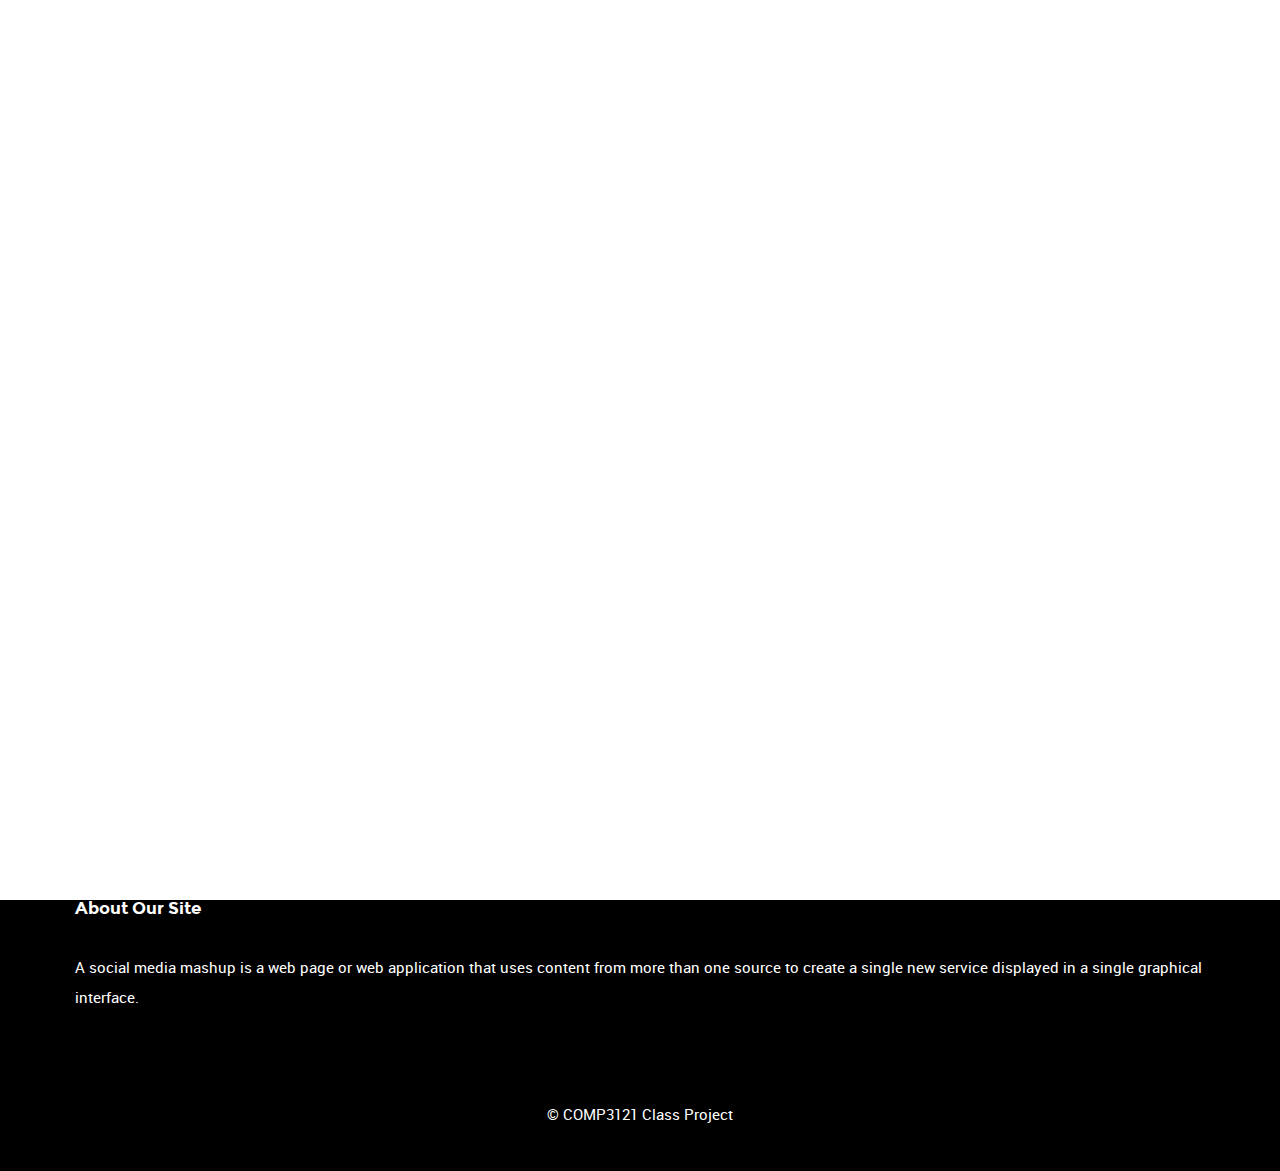
==== commit 47b54308: "commit" ====
--- a/about.html
+++ b/about.html
@@ -3,24 +3,57 @@
 <!--[if IE 9 ]><html class="no-js oldie ie9" lang="en"> <![endif]-->
 <!--[if (gte IE 9)|!(IE)]><!--><html class="no-js" lang="en"> <!--<![endif]-->
 <head>
-
-   <!--- basic page needs
-   ================================================== -->
-   <meta charset="utf-8">
-	<title>Abstract</title>
-	<meta name="description" content="">  
-	<meta name="author" content="">
-
-   <!-- mobile specific metas
-   ================================================== -->
-	<meta name="viewport" content="width=device-width, initial-scale=1, maximum-scale=1">
+  <title>About | Social Media Mashup - Food</title>
+  <!-- Global site tag (gtag.js) - Google Analytics -->
+  <script async src="https://www.googletagmanager.com/gtag/js?id=UA-137237983-1"></script>
+  <script>
+      window.dataLayer = window.dataLayer || [];
+      function gtag(){dataLayer.push(arguments);}
+      gtag('js', new Date());
+
+      gtag('config', 'UA-137237983-1');
+  </script>
+
+  <!--- basic page needs
+  ================================================== -->
+  <meta charset="utf-8">
+  <meta http-equiv="X-UA-Compatible" content="IE=edge">
+
+  <!-- mobile specific metas
+  ================================================== -->
+  <meta name="viewport" content="width=device-width, initial-scale=1, maximum-scale=1">
+
+
+  <meta name="title" content="Social Media Mashup | Food">
+  <meta name="keywords" content="Social Media Mashup, Food">
+  <meta name="description" content="This website provides social media mashup articles about food. A social media mashup is a web page or web application that uses content from more than one source to create a single new service displayed in a single graphical interface.">
+  <meta name="publisher" content="PolyU">
+  <meta name="author" content="PolyU">
+
+  <meta property="og:title" content="Social Media Mashup | Food"/>
+  <meta property="og:type" content="article"/>
+  <meta property="og:site_name" content="Social Media Mashup"/>
+  <meta property="og:description" content="This website provides social media mashup articles about food. A social media mashup is a web page or web application that uses content from more than one source to create a single new service displayed in a single graphical interface.">
+  <meta property="article:publisher" content="PolyU"/>
+  <meta property="article:author" content="PolyU"/>
+  <meta property="og:url" content="https://fishfong.github.io/social-media-mashup/about.html" />
+  <meta property="og:image" content="https://fishfong.github.io/social-media-mashup/images/logo.png">
+
+  <meta name="twitter:card" content="summary">
+  <meta name="twitter:site" content="@PolyU">
+  <meta name="twitter:title" content="Social Media Mashup | Food">
+  <meta name="twitter:description" content="This website provides social media mashup articles about food. A social media mashup is a web page or web application that uses content from more than one source to create a single new service displayed in a single graphical interface.">
+  <meta name="twitter:creator" content="@PolyU">
+  <meta name="twitter:image" content="https://fishfong.github.io/social-media-mashup/images/logo.png">
+
+  <link rel="canonical" href="https://fishfong.github.io/social-media-mashup/about.html">
 
  	<!-- CSS
    ================================================== -->
    <link rel="stylesheet" href="css/base.css">
-   <link rel="stylesheet" href="css/vendor.css">  
+   <link rel="stylesheet" href="css/vendor.css">
    <link rel="stylesheet" href="css/main.css">
-        
+
 
    <!-- script
    ================================================== -->
@@ -36,49 +69,28 @@
 
 <body id="top">
 
-	<!-- header 
-   ================================================== -->
-   <header class="short-header">   
-
-   	<div class="gradient-block"></div>	
+	<!-- header
+   ================================================== -->
+   <header class="short-header">
+
+   	<div class="gradient-block"></div>
 
    	<div class="row header-content">
 
-   		<div class="logo">
-	         <a href="index.html">Author</a>
-	      </div>
-
-	   	<nav id="main-nav-wrap">
-				<ul class="main-navigation sf-menu">
-					<li><a href="index.html" title="">Home</a></li>									
-					<li class="has-children">
-						<a href="category.html" title="">Categories</a>
-						<ul class="sub-menu">
-			            <li><a href="category.html">Wordpress</a></li>
-			            <li><a href="category.html">HTML</a></li>
-			            <li><a href="category.html">Photography</a></li>
-			            <li><a href="category.html">UI</a></li>
-			            <li><a href="category.html">Mockups</a></li>
-			            <li><a href="category.html">Branding</a></li>
-			         </ul>
-					</li>
-					<li class="has-children">
-						<a href="single-standard.html" title="">Blog</a>
-						<ul class="sub-menu">
-			            <li><a href="single-video.html">Video Post</a></li>
-			            <li><a href="single-audio.html">Audio Post</a></li>
-			            <li><a href="single-gallery.html">Gallery Post</a></li>
-			            <li><a href="single-standard.html">Standard Post</a></li>
-			         </ul>
-					</li>
-					<li><a href="style-guide.html" title="">Styles</a></li>
-					<li class="current"><a href="about.html" title="">About</a></li>	
-					<li><a href="contact.html" title="">Contact</a></li>										
-				</ul>
+      <div class="logo">
+          <a href="index.html">Social Media Mashup - Food</a>
+          <h1>Social Media Mashup - Food</h1>
+      </div>
+
+      <nav id="main-nav-wrap">
+      <ul class="main-navigation sf-menu">
+        <li><a href="index.html" title="">Home</a></li>
+        <li class="current"><a href="about.html" title="">About</a></li>
+			</ul>
 			</nav> <!-- end main-nav-wrap -->
 
 			<div class="search-wrap">
-				
+
 				<form role="search" method="get" class="search-form" action="#">
 					<label>
 						<span class="hide-content">Search for:</span>
@@ -89,15 +101,15 @@
 
 				<a href="#" id="close-search" class="close-btn">Close</a>
 
-			</div> <!-- end search wrap -->	
+			</div> <!-- end search wrap -->
 
 			<div class="triggers">
 				<a class="search-trigger" href="#"><i class="fa fa-search"></i></a>
 				<a class="menu-toggle" href="#"><span>Menu</span></a>
-			</div> <!-- end triggers -->	
-   		
-   	</div>     		
-   	
+			</div> <!-- end triggers -->
+
+   	</div>
+
    </header> <!-- end header -->
 
 
@@ -107,156 +119,87 @@
    	<div class="row">
    		<div class="col-twelve">
 
-   			<section>  
-
-   				<div class="content-media">						
-						<img src="images/thumbs/about-us.jpg">						  
+   			<section>
+
+   				<div class="content-media">
+						<img src="images/thumbs/about-us.jpg">
 					</div>
 
 					<div class="primary-content">
 
-						<h1 class="entry-title add-bottom">Learn More About Us.</h1>	
-
-						<p class="lead">Lorem ipsum Nisi cillum reprehenderit minim sunt dolore dolor eiusmod eu aliquip ad ut sint dolore laborum voluptate ullamco dolore aliquip enim. Excepteur cillum cupidatat fugiat nostrud cupidatat dolor sunt sint sit nisi est eu exercitation incididunt adipisicing</p> 
-
-						<p>Duis ex ad cupidatat tempor Excepteur cillum cupidatat fugiat nostrud cupidatat dolor sunt sint sit nisi est eu exercitation incididunt adipisicing veniam velit id fugiat enim mollit amet anim veniam dolor dolor irure velit commodo cillum sit nulla ullamco magna amet magna cupidatat qui labore cillum sit in tempor veniam consequat non laborum adipisicing aliqua ea nisi sint ut quis proident ullamco ut dolore culpa occaecat ut laboris in sit minim cupidatat ut dolor voluptate enim veniam consequat occaecat fugiat in adipisicing in amet Ut nulla nisi non ut enim aliqua laborum mollit quis nostrud sed sed.</p>
-
-						<p>Lorem ipsum Cillum sit sunt dolore non aute enim pariatur deserunt magna reprehenderit veniam officia ullamco eiusmod laborum commodo veniam elit proident enim sit cillum ex aliquip dolore labore sint ut deserunt officia veniam consectetur in in quis eu consectetur non sint Duis mollit Ut magna irure.</p>
-
-						<div class="row block-1-2 block-tab-full">
-							<div class="bgrid">
-								<h3>Who.</h3>
-								<p>Lorem ipsum Nisi amet fugiat eiusmod et aliqua ad qui ut nisi Ut aute anim mollit fugiat qui sit ex occaecat et eu mollit nisi pariatur fugiat deserunt dolor veniam reprehenderit aliquip magna nisi consequat aliqua veniam in aute ullamco Duis laborum ad non pariatur sit.</p>
-							</div>
-
-							<div class="bgrid">
-								<h3>When.</h3>
-								<p>Lorem ipsum Nisi amet fugiat eiusmod et aliqua ad qui ut nisi Ut aute anim mollit fugiat qui sit ex occaecat et eu mollit nisi pariatur fugiat deserunt dolor veniam reprehenderit aliquip magna nisi consequat aliqua veniam in aute ullamco Duis laborum ad non pariatur sit.</p>
-							</div>
-
-							<div class="bgrid">
-								<h3>What.</h3>
-								<p>Lorem ipsum Nisi amet fugiat eiusmod et aliqua ad qui ut nisi Ut aute anim mollit fugiat qui sit ex occaecat et eu mollit nisi pariatur fugiat deserunt dolor veniam reprehenderit aliquip magna nisi consequat aliqua veniam in aute ullamco Duis laborum ad non pariatur sit.</p>
-							</div>
-
-							<div class="bgrid">
-								<h3>How.</h3>
-								<p>Lorem ipsum Nisi amet fugiat eiusmod et aliqua ad qui ut nisi Ut aute anim mollit fugiat qui sit ex occaecat et eu mollit nisi pariatur fugiat deserunt dolor veniam reprehenderit aliquip magna nisi consequat aliqua veniam in aute ullamco Duis laborum ad non pariatur sit.</p>
-							</div>
-
-						</div>
-
-					</div>						
-
-				</section>  		
+						<h1 class="entry-title add-bottom">Learn More About Social Media Mashup</h1>
+
+						<p>A social media mashup is a web page or web application that uses content from more than one source to create a single new service displayed in a single graphical interface.</p>
+
+					</div>
+
+				</section>
 
 			</div> <!-- end col-twelve -->
    	</div> <!-- end row -->
-		
+
    </section> <!-- end content -->
 
-   
+
    <!-- footer
    ================================================== -->
    <footer>
 
-   	<div class="footer-main">
-
-   		<div class="row">  
-
-	      	<div class="col-four tab-full mob-full footer-info">            
-
-	            <h4>About Our Site</h4>
-
-	               <p>
-		          	Lorem ipsum Ut velit dolor Ut labore id fugiat in ut fugiat nostrud qui in dolore commodo eu magna Duis cillum dolor officia esse mollit proident Excepteur exercitation nulla. Lorem ipsum In reprehenderit commodo aliqua irure labore.
-		          	</p>
-
-		      </div> <!-- end footer-info -->
-
-	      	<div class="col-two tab-1-3 mob-1-2 site-links">
-
-	      		<h4>Site Links</h4>
-
-	      		<ul>
-	      			<li><a href="#">About Us</a></li>
-						<li><a href="#">Blog</a></li>
-						<li><a href="#">FAQ</a></li>
-						<li><a href="#">Terms</a></li>
-						<li><a href="#">Privacy Policy</a></li>
-					</ul>
-
-	      	</div> <!-- end site-links -->  
-
-	      	<div class="col-two tab-1-3 mob-1-2 social-links">
-
-	      		<h4>Social</h4>
-
-	      		<ul>
-	      			<li><a href="#">Twitter</a></li>
-						<li><a href="#">Facebook</a></li>
-						<li><a href="#">Dribbble</a></li>
-						<li><a href="#">Google+</a></li>
-						<li><a href="#">Instagram</a></li>
-					</ul>
-	      	           	
-	      	</div> <!-- end social links --> 
-
-	      	<div class="col-four tab-1-3 mob-full footer-subscribe">
-
-	      		<h4>Subscribe</h4>
-
-	      		<p>Keep yourself updated. Subscribe to our newsletter.</p>
-
-	      		<div class="subscribe-form">
-	      	
-	      			<form id="mc-form" class="group" novalidate="true">
-
-							<input type="email" value="" name="dEmail" class="email" id="mc-email" placeholder="Type &amp; press enter" required=""> 
-	   		
-			   			<input type="submit" name="subscribe" >
-		   	
-		   				<label for="mc-email" class="subscribe-message"></label>
-			
-						</form>
-
-	      		</div>	      		
-	      	           	
-	      	</div> <!-- end subscribe -->         
-
-	      </div> <!-- end row -->
-
-   	</div> <!-- end footer-main -->
-
-      <div class="footer-bottom">
-      	<div class="row">
-
-      		<div class="col-twelve">
-	      		<div class="copyright">
-		         	<span>© Copyright Abstract 2016</span> 
-		         	<span>Design by <a href="http://www.styleshout.com/">styleshout</a></span>		         	
-		         </div>
-
-		         <div id="go-top">
-		            <a class="smoothscroll" title="Back to Top" href="#top"><i class="icon icon-arrow-up"></i></a>
-		         </div>         
-	      	</div>
-
-      	</div> 
-      </div> <!-- end footer-bottom -->  
-
-   </footer>  
-
-   <div id="preloader"> 
+       <div class="footer-main">
+
+           <div class="row">
+
+               <div class="col-full tab-full mob-full footer-info">
+
+                   <h4>About Our Site</h4>
+
+                   <p>
+                       A social media mashup is a web page or web application that uses content from more than one source to create a single new service displayed in
+                       a single graphical interface.
+                   </p>
+                   <div class="ssk-group">
+                       <a href="" class="ssk ssk-facebook"></a>
+                       <a href="" class="ssk ssk-twitter"></a>
+                       <a href="" class="ssk ssk-google-plus"></a>
+                       <a href="" class="ssk ssk-pinterest"></a>
+                       <a href="" class="ssk ssk-tumblr"></a>
+                       <a href="" class="ssk ssk-email"></a>
+                   </div>
+
+               </div> <!-- end footer-info -->
+
+           </div> <!-- end row -->
+
+       </div> <!-- end footer-main -->
+
+       <div class="footer-bottom">
+           <div class="row">
+
+               <div class="col-twelve">
+                   <div class="copyright">
+                       <span>© COMP3121 Class Project</span>
+                   </div>
+
+                   <div id="go-top">
+                       <a class="smoothscroll" title="Back to Top" href="#top"><i class="icon icon-arrow-up"></i></a>
+                   </div>
+               </div>
+
+           </div>
+       </div> <!-- end footer-bottom -->
+
+   </footer>
+
+   <div id="preloader">
     	<div id="loader"></div>
-   </div> 
+   </div>
 
    <!-- Java Script
-   ================================================== --> 
+   ================================================== -->
    <script src="js/jquery-2.1.3.min.js"></script>
    <script src="js/plugins.js"></script>
    <script src="js/main.js"></script>
 
 </body>
 
-</html>+</html>
--- a/css/base.css
+++ b/css/base.css
@@ -1,841 +1 @@
-/* =================================================================== 
- *
- *  Abstract v1.0 Base Stylesheet
- *  url: www.styleshout.com
- *  09-06-2016
- *  ------------------------------------------------------------------
- *  TOC:
- *  01. reset
- *  02. basic/base setup styles
- *  03. grid
- *  04. block grids
- *  05. MISC
- *
- * =================================================================== */
-
-
-/* ===================================================================
- *  01. reset - normalize.css v3.0.2 | MIT License | git.io/normalize
- *
- * ------------------------------------------------------------------- */
-html {
-	font-family: sans-serif;
-	-ms-text-size-adjust: 100%;
-	-webkit-text-size-adjust: 100%;
-}
-
-body {
-	margin: 0;
-}
-
-article,
-aside,
-details,
-figcaption,
-figure,
-footer,
-header,
-hgroup,
-main,
-menu,
-nav,
-section,
-summary {
-	display: block;
-}
-
-audio,
-canvas,
-progress,
-video {
-	display: inline-block;
-	vertical-align: baseline;
-}
-
-audio:not([controls]) {
-	display: none;
-	height: 0;
-}
-
-[hidden],
-template {
-	display: none;
-}
-
-a {
-	background: transparent;
-}
-
-a:active,
-a:hover {
-	outline: 0;
-}
-
-abbr[title] {
-	border-bottom: 1px dotted;
-}
-
-b,
-strong {
-	font-weight: bold;
-}
-
-dfn {
-	font-style: italic;
-}
-
-h1 {
-	font-size: 2em;
-	margin: 0.67em 0;
-}
-
-mark {
-	background: #ff0;
-	color: #000;
-}
-
-small {
-	font-size: 80%;
-}
-
-sub,
-sup {
-	font-size: 75%;
-	line-height: 0;
-	position: relative;
-	vertical-align: baseline;
-}
-
-sup {
-	top: -0.5em;
-}
-
-sub {
-	bottom: -0.25em;
-}
-
-img {
-	border: 0;
-}
-
-svg:not(:root) {
-	overflow: hidden;
-}
-
-figure {
-	margin: 1em 40px;
-}
-
-hr {
-	-moz-box-sizing: content-box;
-	box-sizing: content-box;
-	height: 0;
-}
-
-pre {
-	overflow: auto;
-}
-
-code,
-kbd,
-pre,
-samp {
-	font-family: monospace, monospace;
-	font-size: 1em;
-}
-
-button,
-input,
-optgroup,
-select,
-textarea {
-	color: inherit;
-	font: inherit;
-	margin: 0;
-}
-
-button {
-	overflow: visible;
-}
-
-button,
-select {
-	text-transform: none;
-}
-
-button,
-html input[type="button"],
-input[type="reset"],
-input[type="submit"] {
-	-webkit-appearance: button;
-	cursor: pointer;
-}
-
-button[disabled],
-html input[disabled] {
-	cursor: default;
-}
-
-button::-moz-focus-inner,
-input::-moz-focus-inner {
-	border: 0;
-	padding: 0;
-}
-
-input {
-	line-height: normal;
-}
-
-input[type="checkbox"],
-input[type="radio"] {
-	box-sizing: border-box;
-	padding: 0;
-}
-
-input[type="number"]::-webkit-inner-spin-button,
-input[type="number"]::-webkit-outer-spin-button {
-	height: auto;
-}
-
-input[type="search"] {
-	-webkit-appearance: textfield;
-	-moz-box-sizing: content-box;
-	-webkit-box-sizing: content-box;
-	box-sizing: content-box;
-}
-
-input[type="search"]::-webkit-search-cancel-button,
-input[type="search"]::-webkit-search-decoration {
-	-webkit-appearance: none;
-}
-
-fieldset {
-	border: 1px solid #c0c0c0;
-	margin: 0 2px;
-	padding: 0.35em 0.625em 0.75em;
-}
-
-legend {
-	border: 0;
-	padding: 0;
-}
-
-textarea {
-	overflow: auto;
-}
-
-optgroup {
-	font-weight: bold;
-}
-
-table {
-	border-collapse: collapse;
-	border-spacing: 0;
-}
-
-td,
-th {
-	padding: 0;
-}
-
-
-/* ===================================================================
- *  02. basic/base setup styles - (_basic.scss)
- *
- * ------------------------------------------------------------------- */
-html {
-	font-size: 62.5%;
-	box-sizing: border-box;
-}
-
-*,
-*::before,
-*::after {
-	box-sizing: inherit;
-}
-
-body {
-	font-weight: normal;
-	line-height: 1;
-	text-rendering: optimizeLegibility;
-	word-wrap: break-word;
-	-webkit-overflow-scrolling: touch;
-	-webkit-text-size-adjust: none;
-}
-
-body,
-input,
-button {
-	-moz-osx-font-smoothing: grayscale;
-	-webkit-font-smoothing: antialiased;
-}
-
-/* ------------------------------------------------------------------- 
- * Media - (_basic.scss)
- * ------------------------------------------------------------------- */
-img,
-video {
-	max-width: 100%;
-	height: auto;
-}
-
-/* -------------------------------------------------------------------
- * Typography resets - (_basic.scss)
- * ------------------------------------------------------------------- */
-div, dl, dt, dd, ul, ol, li, h1, h2, h3, h4, h5, h6, pre, form, p, blockquote, th, td {
-	margin: 0;
-	padding: 0;
-}
-h1, h2, h3, h4, h5, h6 {
-	-webkit-font-variant-ligatures: common-ligatures;
-	-moz-font-variant-ligatures: common-ligatures;
-	font-variant-ligatures: common-ligatures;
-	text-rendering: optimizeLegibility;
-}
-em, i {
-	font-style: italic;
-	line-height: inherit;
-}
-strong, b {
-	font-weight: bold;
-	line-height: inherit;
-}
-small {
-	font-size: 60%;
-	line-height: inherit;
-}
-ol, ul {
-	list-style: none;
-}
-li {
-	display: block;
-}
-
-/* -------------------------------------------------------------------
- * links - (_basic.scss)
- * ------------------------------------------------------------------- */
-a {
-	text-decoration: none;
-	line-height: inherit;
-}
-
-a img {
-	border: none;
-}
-
-/* -------------------------------------------------------------------
- * inputs - (_basic.scss)
- * ------------------------------------------------------------------- */
-fieldset {
-	margin: 0;
-	padding: 0;
-}
-
-input[type="email"],
-input[type="number"],
-input[type="search"],
-input[type="text"],
-input[type="tel"],
-input[type="url"],
-input[type="password"],
-textarea {
-	-webkit-appearance: none;
-	-moz-appearance: none;
-	-ms-appearance: none;
-	-o-appearance: none;
-	appearance: none;
-}
-
-/* ===================================================================
- *  03. grid - (_grid.scss)
- *
- * ------------------------------------------------------------------- */
-.row {
-	width: 94%;
-	max-width: 1170px;
-	margin: 0 auto;
-}
-
-.row:before,
-.row:after {
-	content: "";
-	display: table;
-}
-
-.row:after {
-	clear: both;
-}
-
-.row .row {
-	width: auto;
-	max-width: none;
-	margin-left: -20px;
-	margin-right: -20px;
-}
-
-[class*="col-"],
-.bgrid {
-	float: left;
-}
-
-[class*="col-"] + [class*="col-"].end {
-	float: right;
-}
-
-[class*="col-"] {
-	padding: 0 20px;
-}
-
-.col-one {
-	width: 8.33333%;
-}
-
-.col-two,
-.col-1-6 {
-	width: 16.66667%;
-}
-
-.col-three,
-.col-1-4 {
-	width: 25%;
-}
-
-.col-four,
-.col-1-3 {
-	width: 33.33333%;
-}
-
-.col-five {
-	width: 41.66667%;
-}
-
-.col-six,
-.col-1-2 {
-	width: 50%;
-}
-
-.col-seven {
-	width: 58.33333%;
-}
-
-.col-eight,
-.col-2-3 {
-	width: 66.66667%;
-}
-
-.col-nine,
-.col-3-4 {
-	width: 75%;
-}
-
-.col-ten,
-.col-5-6 {
-	width: 83.33333%;
-}
-
-.col-eleven {
-	width: 91.66667%;
-}
-
-.col-twelve,
-.col-full {
-	width: 100%;
-}
-
-/* ---------------------------------------------------------------
- * small screens - (_grid.scss)
- * --------------------------------------------------------------- */
-@media screen and (max-width:1024px) {
-	.row .row {
-		margin-left: -18px;
-		margin-right: -18px;
-	}
-
-	[class*="col-"] {
-		padding: 0 18px;
-	}
-
-}
-
-/* --------------------------------------------------------------- 
- * tablets - (_grid.scss)
- * --------------------------------------------------------------- */
-@media screen and (max-width:768px) {
-	.row {
-		width: auto;
-		padding-left: 30px;
-		padding-right: 30px;
-	}
-
-	.row .row {
-		padding-left: 0;
-		padding-right: 0;
-		margin-left: -15px;
-		margin-right: -15px;
-	}
-
-	[class*="col-"] {
-		padding: 0 15px;
-	}
-
-	.tab-1-4 {
-		width: 25%;
-	}
-
-	.tab-1-3 {
-		width: 33.33333%;
-	}
-
-	.tab-1-2 {
-		width: 50%;
-	}
-
-	.tab-2-3 {
-		width: 66.66667%;
-	}
-
-	.tab-3-4 {
-		width: 75%;
-	}
-
-	.tab-full {
-		width: 100%;
-	}
-
-}
-
-/* --------------------------------------------------------------- 
- * large mobile devices - (_grid.scss)
- * --------------------------------------------------------------- */
-@media screen and (max-width:600px) {
-	.row {
-		padding-left: 25px;
-		padding-right: 25px;
-	}
-
-	.row .row {
-		margin-left: -10px;
-		margin-right: -10px;
-	}
-
-	[class*="col-"] {
-		padding: 0 10px;
-	}
-
-	.mob-1-4 {
-		width: 25%;
-	}
-
-	.mob-1-2 {
-		width: 50%;
-	}
-
-	.mob-3-4 {
-		width: 75%;
-	}
-
-	.mob-full {
-		width: 100%;
-	}
-
-}
-
-/* --------------------------------------------------------------- 
- * small mobile devices - (_grid.scss)
- * --------------------------------------------------------------- */
-@media screen and (max-width:400px) {
-	.row .row {
-		padding-left: 0;
-		padding-right: 0;
-		margin-left: 0;
-		margin-right: 0;
-	}
-
-	[class*="col-"] {
-		width: 100% !important;
-		float: none !important;
-		clear: both !important;
-		margin-left: 0;
-		margin-right: 0;
-		padding: 0;
-	}
-
-	[class*="col-"] + [class*="col-"].end {
-		float: none;
-	}
-
-}
-
- 
-/* ===================================================================
- *  04. block grids - (_grid.scss)
- *
- * ------------------------------------------------------------------- */
-[class*="block-"]:before,
-[class*="block-"]:after {
-	content: "";
-	display: table;
-}
-
-[class*="block-"]:after {
-	clear: both;
-}
-
-.block-1-6 .bgrid {
-	width: 16.66667%;
-}
-
-.block-1-4 .bgrid {
-	width: 25%;
-}
-
-.block-1-3 .bgrid {
-	width: 33.33333%;
-}
-
-.block-1-2 .bgrid {
-	width: 50%;
-}
-
-/**
- * Clearing for block grid columns. Allow columns with 
- * different heights to align properly.
- */
-.block-1-6 .bgrid:nth-child(6n+1),
-.block-1-4 .bgrid:nth-child(4n+1),
-.block-1-3 .bgrid:nth-child(3n+1),
-.block-1-2 .bgrid:nth-child(2n+1) {
-	clear: both;
-}
-
-/* ---------------------------------------------------------------
- * small screens - (_grid.scss)
- * --------------------------------------------------------------- */
-@media screen and (max-width:1024px) {
-	.block-s-1-6 .bgrid {
-		width: 16.66667%;
-	}
-
-	.block-s-1-4 .bgrid {
-		width: 25%;
-	}
-
-	.block-s-1-3 .bgrid {
-		width: 33.33333%;
-	}
-
-	.block-s-1-2 .bgrid {
-		width: 50%;
-	}
-
-	.block-s-full .bgrid {
-		width: 100%;
-		clear: both;
-	}
-
-	[class*="block-s-"] .bgrid:nth-child(n) {
-		clear: none;
-	}
-
-	.block-s-1-6 .bgrid:nth-child(6n+1),
-	.block-s-1-4 .bgrid:nth-child(4n+1),
-	.block-s-1-3 .bgrid:nth-child(3n+1),
-	.block-s-1-2 .bgrid:nth-child(2n+1) {
-		clear: both;
-	}
-
-}
-
-/* ---------------------------------------------------------------
- * tablets - (_grid.scss)
- * --------------------------------------------------------------- */
-@media screen and (max-width:768px) {
-	.block-tab-1-6 .bgrid {
-		width: 16.66667%;
-	}
-
-	.block-tab-1-4 .bgrid {
-		width: 25%;
-	}
-
-	.block-tab-1-3 .bgrid {
-		width: 33.33333%;
-	}
-
-	.block-tab-1-2 .bgrid {
-		width: 50%;
-	}
-
-	.block-tab-full .bgrid {
-		width: 100%;
-		clear: both;
-	}
-
-	[class*="block-tab-"] .bgrid:nth-child(n) {
-		clear: none;
-	}
-
-	.block-tab-1-6 .bgrid:nth-child(6n+1),
-	.block-tab-1-4 .bgrid:nth-child(4n+1),
-	.block-tab-1-3 .bgrid:nth-child(3n+1),
-	.block-tab-1-2 .bgrid:nth-child(2n+1) {
-		clear: both;
-	}
-
-}
-
-/* ---------------------------------------------------------------
- * large mobile devices - (_grid.scss)
- * --------------------------------------------------------------- */
-@media screen and (max-width:600px) {
-	.block-mob-1-6 .bgrid {
-		width: 16.66667%;
-	}
-
-	.block-mob-1-4 .bgrid {
-		width: 25%;
-	}
-
-	.block-mob-1-3 .bgrid {
-		width: 33.33333%;
-	}
-
-	.block-mob-1-2 .bgrid {
-		width: 50%;
-	}
-
-	.block-mob-full .bgrid {
-		width: 100%;
-		clear: both;
-	}
-
-	[class*="block-mob-"] .bgrid:nth-child(n) {
-		clear: none;
-	}
-
-	.block-mob-1-6 .bgrid:nth-child(6n+1),
-	.block-mob-1-4 .bgrid:nth-child(4n+1),
-	.block-mob-1-3 .bgrid:nth-child(3n+1),
-	.block-mob-1-2 .bgrid:nth-child(2n+1) {
-		clear: both;
-	}
-
-}
-
-/* ---------------------------------------------------------------
- * stack on small mobile devices - (_grid.scss)
- * --------------------------------------------------------------- */
-@media screen and (max-width:400px) {
-	.stack .bgrid {
-		width: 100% !important;
-		float: none !important;
-		clear: both !important;
-		margin-left: 0;
-		margin-right: 0;
-	}
-
-}
-
- 
-/* ===================================================================
- *  05. MISC  - (_grid.scss)
- *
- * ------------------------------------------------------------------- */
-
-/**
- * Clearing - (http://nicolasgallagher.com/micro-clearfix-hack/
- */
-.group:before,
-.group:after {
-	content: "";
-	display: table;
-}
-
-.group:after {
-	clear: both;
-}
-
-/**
- * Misc Helper Styles 
- */
-.hide {
-	display: none;
-}
-
-.invisible {
-	visibility: hidden;
-}
-
-.antialiased {
-	-webkit-font-smoothing: antialiased;
-	-moz-osx-font-smoothing: grayscale;
-}
-
-.overflow-hidden {
-	overflow: hidden;
-}
-
-.hide-content {
-	clip: rect(1px, 1px, 1px, 1px);
-	position: absolute !important;
-	height: 1px;
-	width: 1px;
-	overflow: hidden;
-}
-
-.remove-bottom {
-	margin-bottom: 0;
-}
-
-.half-bottom {
-	margin-bottom: 1.5rem !important;
-}
-
-.add-bottom {
-	margin-bottom: 3rem !important;
-}
-
-.tall-bottom {
-	margin-bottom: 4.5rem !important;
-}
-
-.no-border {
-	border: none;
-}
-
-.full-width {
-	width: 100%;
-}
-
-.text-center {
-	text-align: center;
-}
-
-.text-left {
-	text-align: left;
-}
-
-.text-right {
-	text-align: right;
-}
-
-.pull-left {
-	float: left;
-}
-
-.pull-right {
-	float: right;
-}
-
-.align-center {
-	margin-left: auto;
-	margin-right: auto;
-	text-align: center;
-}
-
-@media only screen and (max-width:768px) {
-	.full-width-on-mobile {
-		width: 100%;
-	}
-
-}+html{font-family:sans-serif;-ms-text-size-adjust:100%;-webkit-text-size-adjust:100%}body{margin:0}article,aside,details,figcaption,figure,footer,header,hgroup,main,menu,nav,section,summary{display:block}audio,canvas,progress,video{display:inline-block;vertical-align:baseline}audio:not([controls]){display:none;height:0}[hidden],template{display:none}a{background:transparent}a:active,a:hover{outline:0}abbr[title]{border-bottom:1px dotted}b,strong{font-weight:700}dfn{font-style:italic}h1{font-size:2em;margin:.67em 0}mark{background:#ff0;color:#000}small{font-size:80%}sub,sup{font-size:75%;line-height:0;position:relative;vertical-align:baseline}sup{top:-.5em}sub{bottom:-.25em}img{border:0}svg:not(:root){overflow:hidden}figure{margin:1em 40px}hr{-moz-box-sizing:content-box;box-sizing:content-box;height:0}pre{overflow:auto}code,kbd,pre,samp{font-family:monospace,monospace;font-size:1em}button,input,optgroup,select,textarea{color:inherit;font:inherit;margin:0}button{overflow:visible}button,select{text-transform:none}button,html input[type="button"],input[type="reset"],input[type="submit"]{-webkit-appearance:button;cursor:pointer}button[disabled],html input[disabled]{cursor:default}button::-moz-focus-inner,input::-moz-focus-inner{border:0;padding:0}input{line-height:normal}input[type="checkbox"],input[type="radio"]{box-sizing:border-box;padding:0}input[type="number"]::-webkit-inner-spin-button,input[type="number"]::-webkit-outer-spin-button{height:auto}input[type="search"]{-webkit-appearance:textfield;-moz-box-sizing:content-box;-webkit-box-sizing:content-box;box-sizing:content-box}input[type="search"]::-webkit-search-cancel-button,input[type="search"]::-webkit-search-decoration{-webkit-appearance:none}fieldset{border:1px solid silver;margin:0 2px;padding:.35em .625em .75em}legend{border:0;padding:0}textarea{overflow:auto}optgroup{font-weight:700}table{border-collapse:collapse;border-spacing:0}td,th{padding:0}html{font-size:62.5%;box-sizing:border-box}*,::before,::after{box-sizing:inherit}body{font-weight:400;line-height:1;text-rendering:optimizeLegibility;word-wrap:break-word;-webkit-overflow-scrolling:touch;-webkit-text-size-adjust:none}body,input,button{-moz-osx-font-smoothing:grayscale;-webkit-font-smoothing:antialiased}img,video{max-width:100%;height:auto}div,dl,dt,dd,ul,ol,li,h1,h2,h3,h4,h5,h6,pre,form,p,blockquote,th,td{margin:0;padding:0}h1,h2,h3,h4,h5,h6{-webkit-font-variant-ligatures:common-ligatures;-moz-font-variant-ligatures:common-ligatures;font-variant-ligatures:common-ligatures;text-rendering:optimizeLegibility}em,i{font-style:italic;line-height:inherit}strong,b{font-weight:700;line-height:inherit}small{font-size:60%;line-height:inherit}ol,ul{list-style:none}li{display:block}a{text-decoration:none;line-height:inherit}a img{border:none}fieldset{margin:0;padding:0}input[type="email"],input[type="number"],input[type="search"],input[type="text"],input[type="tel"],input[type="url"],input[type="password"],textarea{-webkit-appearance:none;-moz-appearance:none;-ms-appearance:none;-o-appearance:none;appearance:none}.row{width:94%;max-width:1170px;margin:0 auto}.row:before,.row:after{content:"";display:table}.row:after{clear:both}.row .row{width:auto;max-width:none;margin-left:-20px;margin-right:-20px}[class*="col-"],.bgrid{float:left}[class*="col-"] + [class*="col-"].end{float:right}[class*="col-"]{padding:0 20px}.col-one{width:8.33333%}.col-two,.col-1-6{width:16.66667%}.col-three,.col-1-4{width:25%}.col-four,.col-1-3{width:33.33333%}.col-five{width:41.66667%}.col-six,.col-1-2{width:50%}.col-seven{width:58.33333%}.col-eight,.col-2-3{width:66.66667%}.col-nine,.col-3-4{width:75%}.col-ten,.col-5-6{width:83.33333%}.col-eleven{width:91.66667%}.col-twelve,.col-full{width:100%}@media screen and (max-width:1024px){.row .row{margin-left:-18px;margin-right:-18px}[class*="col-"]{padding:0 18px}}@media screen and (max-width:768px){.row{width:auto;padding-left:30px;padding-right:30px}.row .row{padding-left:0;padding-right:0;margin-left:-15px;margin-right:-15px}[class*="col-"]{padding:0 15px}.tab-1-4{width:25%}.tab-1-3{width:33.33333%}.tab-1-2{width:50%}.tab-2-3{width:66.66667%}.tab-3-4{width:75%}.tab-full{width:100%}}@media screen and (max-width:600px){.row{padding-left:25px;padding-right:25px}.row .row{margin-left:-10px;margin-right:-10px}[class*="col-"]{padding:0 10px}.mob-1-4{width:25%}.mob-1-2{width:50%}.mob-3-4{width:75%}.mob-full{width:100%}}@media screen and (max-width:400px){.row .row{padding-left:0;padding-right:0;margin-left:0;margin-right:0}[class*="col-"]{width:100%!important;float:none!important;clear:both!important;margin-left:0;margin-right:0;padding:0}[class*="col-"] + [class*="col-"].end{float:none}}[class*="block-"]:before,[class*="block-"]:after{content:"";display:table}[class*="block-"]:after{clear:both}.block-1-6 .bgrid{width:16.66667%}.block-1-4 .bgrid{width:25%}.block-1-3 .bgrid{width:33.33333%}.block-1-2 .bgrid{width:50%}.block-1-6 .bgrid:nth-child(6n+1),.block-1-4 .bgrid:nth-child(4n+1),.block-1-3 .bgrid:nth-child(3n+1),.block-1-2 .bgrid:nth-child(2n+1){clear:both}@media screen and (max-width:1024px){.block-s-1-6 .bgrid{width:16.66667%}.block-s-1-4 .bgrid{width:25%}.block-s-1-3 .bgrid{width:33.33333%}.block-s-1-2 .bgrid{width:50%}.block-s-full .bgrid{width:100%;clear:both}[class*="block-s-"] .bgrid:nth-child(n){clear:none}.block-s-1-6 .bgrid:nth-child(6n+1),.block-s-1-4 .bgrid:nth-child(4n+1),.block-s-1-3 .bgrid:nth-child(3n+1),.block-s-1-2 .bgrid:nth-child(2n+1){clear:both}}@media screen and (max-width:768px){.block-tab-1-6 .bgrid{width:16.66667%}.block-tab-1-4 .bgrid{width:25%}.block-tab-1-3 .bgrid{width:33.33333%}.block-tab-1-2 .bgrid{width:50%}.block-tab-full .bgrid{width:100%;clear:both}[class*="block-tab-"] .bgrid:nth-child(n){clear:none}.block-tab-1-6 .bgrid:nth-child(6n+1),.block-tab-1-4 .bgrid:nth-child(4n+1),.block-tab-1-3 .bgrid:nth-child(3n+1),.block-tab-1-2 .bgrid:nth-child(2n+1){clear:both}}@media screen and (max-width:600px){.block-mob-1-6 .bgrid{width:16.66667%}.block-mob-1-4 .bgrid{width:25%}.block-mob-1-3 .bgrid{width:33.33333%}.block-mob-1-2 .bgrid{width:50%}.block-mob-full .bgrid{width:100%;clear:both}[class*="block-mob-"] .bgrid:nth-child(n){clear:none}.block-mob-1-6 .bgrid:nth-child(6n+1),.block-mob-1-4 .bgrid:nth-child(4n+1),.block-mob-1-3 .bgrid:nth-child(3n+1),.block-mob-1-2 .bgrid:nth-child(2n+1){clear:both}}@media screen and (max-width:400px){.stack .bgrid{width:100%!important;float:none!important;clear:both!important;margin-left:0;margin-right:0}}.group:before,.group:after{content:"";display:table}.group:after{clear:both}.hide{display:none}.invisible{visibility:hidden}.antialiased{-webkit-font-smoothing:antialiased;-moz-osx-font-smoothing:grayscale}.overflow-hidden{overflow:hidden}.hide-content{clip:rect(1px,1px,1px,1px);position:absolute!important;height:1px;width:1px;overflow:hidden}.remove-bottom{margin-bottom:0}.half-bottom{margin-bottom:1.5rem!important}.add-bottom{margin-bottom:3rem!important}.tall-bottom{margin-bottom:4.5rem!important}.no-border{border:none}.full-width{width:100%}.text-center{text-align:center}.text-left{text-align:left}.text-right{text-align:right}.pull-left{float:left}.pull-right{float:right}.align-center{margin-left:auto;margin-right:auto;text-align:center}@media only screen and (max-width:768px){.full-width-on-mobile{width:100%}}--- a/css/vendor.css
+++ b/css/vendor.css
@@ -1,4336 +1 @@
-/* =================================================================== 
- *
- *  Abstract v1.0 Vendor/Third Party CSS 
- *  url: www.styleshout.com
- *  09-06-2016
- *  ------------------------------------------------------------------
- *  TOC:
- *
- * =================================================================== */
-
-/**
- * Animate.css - http://daneden.me/animate
- * Licensed under the MIT license - http://opensource.org/licenses/MIT
- *
- * Copyright (c) 2015 Daniel Eden
- * =================================================================== */
-.animated {
-  -webkit-animation-duration: 1s;
-  animation-duration: 1s;
-  -webkit-animation-fill-mode: both;
-  animation-fill-mode: both;
-}
-
-.animated.infinite {
-  -webkit-animation-iteration-count: infinite;
-  animation-iteration-count: infinite;
-}
-
-.animated.hinge {
-  -webkit-animation-duration: 2s;
-  animation-duration: 2s;
-}
-
-.animated.bounceIn, .animated.bounceOut, .animated.flipOutX, .animated.flipOutY {
-  -webkit-animation-duration: .75s;
-  animation-duration: .75s;
-}
-
-@-webkit-keyframes bounce {
-  20%,53%,80%,from,to {
-    -webkit-animation-timing-function: cubic-bezier(0.215, 0.61, 0.355, 1);
-    animation-timing-function: cubic-bezier(0.215, 0.61, 0.355, 1);
-    -webkit-transform: translate3d(0, 0, 0);
-    transform: translate3d(0, 0, 0);
-  }
-  40%,43% {
-    -webkit-animation-timing-function: cubic-bezier(0.755, 0.05, 0.855, 0.06);
-    animation-timing-function: cubic-bezier(0.755, 0.05, 0.855, 0.06);
-    -webkit-transform: translate3d(0, -30px, 0);
-    transform: translate3d(0, -30px, 0);
-  }
-  70% {
-    -webkit-animation-timing-function: cubic-bezier(0.755, 0.05, 0.855, 0.06);
-    animation-timing-function: cubic-bezier(0.755, 0.05, 0.855, 0.06);
-    -webkit-transform: translate3d(0, -15px, 0);
-    transform: translate3d(0, -15px, 0);
-  }
-  90% {
-    -webkit-transform: translate3d(0, -4px, 0);
-    transform: translate3d(0, -4px, 0);
-  }
-}
-@keyframes bounce {
-  20%,53%,80%,from,to {
-    -webkit-animation-timing-function: cubic-bezier(0.215, 0.61, 0.355, 1);
-    animation-timing-function: cubic-bezier(0.215, 0.61, 0.355, 1);
-    -webkit-transform: translate3d(0, 0, 0);
-    transform: translate3d(0, 0, 0);
-  }
-  40%,43% {
-    -webkit-animation-timing-function: cubic-bezier(0.755, 0.05, 0.855, 0.06);
-    animation-timing-function: cubic-bezier(0.755, 0.05, 0.855, 0.06);
-    -webkit-transform: translate3d(0, -30px, 0);
-    transform: translate3d(0, -30px, 0);
-  }
-  70% {
-    -webkit-animation-timing-function: cubic-bezier(0.755, 0.05, 0.855, 0.06);
-    animation-timing-function: cubic-bezier(0.755, 0.05, 0.855, 0.06);
-    -webkit-transform: translate3d(0, -15px, 0);
-    transform: translate3d(0, -15px, 0);
-  }
-  90% {
-    -webkit-transform: translate3d(0, -4px, 0);
-    transform: translate3d(0, -4px, 0);
-  }
-}
-.bounce {
-  -webkit-animation-name: bounce;
-  animation-name: bounce;
-  -webkit-transform-origin: center bottom;
-  transform-origin: center bottom;
-}
-
-@-webkit-keyframes flash {
-  50%,from,to {
-    opacity: 1;
-  }
-  25%,75% {
-    opacity: 0;
-  }
-}
-@keyframes flash {
-  50%,from,to {
-    opacity: 1;
-  }
-  25%,75% {
-    opacity: 0;
-  }
-}
-.flash {
-  -webkit-animation-name: flash;
-  animation-name: flash;
-}
-
-@-webkit-keyframes pulse {
-  from {
-    -webkit-transform: scale3d(1, 1, 1);
-    transform: scale3d(1, 1, 1);
-  }
-  50% {
-    -webkit-transform: scale3d(1.05, 1.05, 1.05);
-    transform: scale3d(1.05, 1.05, 1.05);
-  }
-  to {
-    -webkit-transform: scale3d(1, 1, 1);
-    transform: scale3d(1, 1, 1);
-  }
-}
-@keyframes pulse {
-  from {
-    -webkit-transform: scale3d(1, 1, 1);
-    transform: scale3d(1, 1, 1);
-  }
-  50% {
-    -webkit-transform: scale3d(1.05, 1.05, 1.05);
-    transform: scale3d(1.05, 1.05, 1.05);
-  }
-  to {
-    -webkit-transform: scale3d(1, 1, 1);
-    transform: scale3d(1, 1, 1);
-  }
-}
-.pulse {
-  -webkit-animation-name: pulse;
-  animation-name: pulse;
-}
-
-@-webkit-keyframes rubberBand {
-  from {
-    -webkit-transform: scale3d(1, 1, 1);
-    transform: scale3d(1, 1, 1);
-  }
-  30% {
-    -webkit-transform: scale3d(1.25, 0.75, 1);
-    transform: scale3d(1.25, 0.75, 1);
-  }
-  40% {
-    -webkit-transform: scale3d(0.75, 1.25, 1);
-    transform: scale3d(0.75, 1.25, 1);
-  }
-  50% {
-    -webkit-transform: scale3d(1.15, 0.85, 1);
-    transform: scale3d(1.15, 0.85, 1);
-  }
-  65% {
-    -webkit-transform: scale3d(0.95, 1.05, 1);
-    transform: scale3d(0.95, 1.05, 1);
-  }
-  75% {
-    -webkit-transform: scale3d(1.05, 0.95, 1);
-    transform: scale3d(1.05, 0.95, 1);
-  }
-  to {
-    -webkit-transform: scale3d(1, 1, 1);
-    transform: scale3d(1, 1, 1);
-  }
-}
-@keyframes rubberBand {
-  from {
-    -webkit-transform: scale3d(1, 1, 1);
-    transform: scale3d(1, 1, 1);
-  }
-  30% {
-    -webkit-transform: scale3d(1.25, 0.75, 1);
-    transform: scale3d(1.25, 0.75, 1);
-  }
-  40% {
-    -webkit-transform: scale3d(0.75, 1.25, 1);
-    transform: scale3d(0.75, 1.25, 1);
-  }
-  50% {
-    -webkit-transform: scale3d(1.15, 0.85, 1);
-    transform: scale3d(1.15, 0.85, 1);
-  }
-  65% {
-    -webkit-transform: scale3d(0.95, 1.05, 1);
-    transform: scale3d(0.95, 1.05, 1);
-  }
-  75% {
-    -webkit-transform: scale3d(1.05, 0.95, 1);
-    transform: scale3d(1.05, 0.95, 1);
-  }
-  to {
-    -webkit-transform: scale3d(1, 1, 1);
-    transform: scale3d(1, 1, 1);
-  }
-}
-.rubberBand {
-  -webkit-animation-name: rubberBand;
-  animation-name: rubberBand;
-}
-
-@-webkit-keyframes shake {
-  from,to {
-    -webkit-transform: translate3d(0, 0, 0);
-    transform: translate3d(0, 0, 0);
-  }
-  10%,30%,50%,70%,90% {
-    -webkit-transform: translate3d(-10px, 0, 0);
-    transform: translate3d(-10px, 0, 0);
-  }
-  20%,40%,60%,80% {
-    -webkit-transform: translate3d(10px, 0, 0);
-    transform: translate3d(10px, 0, 0);
-  }
-}
-@keyframes shake {
-  from,to {
-    -webkit-transform: translate3d(0, 0, 0);
-    transform: translate3d(0, 0, 0);
-  }
-  10%,30%,50%,70%,90% {
-    -webkit-transform: translate3d(-10px, 0, 0);
-    transform: translate3d(-10px, 0, 0);
-  }
-  20%,40%,60%,80% {
-    -webkit-transform: translate3d(10px, 0, 0);
-    transform: translate3d(10px, 0, 0);
-  }
-}
-.shake {
-  -webkit-animation-name: shake;
-  animation-name: shake;
-}
-
-@-webkit-keyframes swing {
-  20% {
-    -webkit-transform: rotate3d(0, 0, 1, 15deg);
-    transform: rotate3d(0, 0, 1, 15deg);
-  }
-  40% {
-    -webkit-transform: rotate3d(0, 0, 1, -10deg);
-    transform: rotate3d(0, 0, 1, -10deg);
-  }
-  60% {
-    -webkit-transform: rotate3d(0, 0, 1, 5deg);
-    transform: rotate3d(0, 0, 1, 5deg);
-  }
-  80% {
-    -webkit-transform: rotate3d(0, 0, 1, -5deg);
-    transform: rotate3d(0, 0, 1, -5deg);
-  }
-  to {
-    -webkit-transform: rotate3d(0, 0, 1, 0deg);
-    transform: rotate3d(0, 0, 1, 0deg);
-  }
-}
-@keyframes swing {
-  20% {
-    -webkit-transform: rotate3d(0, 0, 1, 15deg);
-    transform: rotate3d(0, 0, 1, 15deg);
-  }
-  40% {
-    -webkit-transform: rotate3d(0, 0, 1, -10deg);
-    transform: rotate3d(0, 0, 1, -10deg);
-  }
-  60% {
-    -webkit-transform: rotate3d(0, 0, 1, 5deg);
-    transform: rotate3d(0, 0, 1, 5deg);
-  }
-  80% {
-    -webkit-transform: rotate3d(0, 0, 1, -5deg);
-    transform: rotate3d(0, 0, 1, -5deg);
-  }
-  to {
-    -webkit-transform: rotate3d(0, 0, 1, 0deg);
-    transform: rotate3d(0, 0, 1, 0deg);
-  }
-}
-.swing {
-  -webkit-transform-origin: top center;
-  transform-origin: top center;
-  -webkit-animation-name: swing;
-  animation-name: swing;
-}
-
-@-webkit-keyframes tada {
-  from {
-    -webkit-transform: scale3d(1, 1, 1);
-    transform: scale3d(1, 1, 1);
-  }
-  10%,20% {
-    -webkit-transform: scale3d(0.9, 0.9, 0.9) rotate3d(0, 0, 1, -3deg);
-    transform: scale3d(0.9, 0.9, 0.9) rotate3d(0, 0, 1, -3deg);
-  }
-  30%,50%,70%,90% {
-    -webkit-transform: scale3d(1.1, 1.1, 1.1) rotate3d(0, 0, 1, 3deg);
-    transform: scale3d(1.1, 1.1, 1.1) rotate3d(0, 0, 1, 3deg);
-  }
-  40%,60%,80% {
-    -webkit-transform: scale3d(1.1, 1.1, 1.1) rotate3d(0, 0, 1, -3deg);
-    transform: scale3d(1.1, 1.1, 1.1) rotate3d(0, 0, 1, -3deg);
-  }
-  to {
-    -webkit-transform: scale3d(1, 1, 1);
-    transform: scale3d(1, 1, 1);
-  }
-}
-@keyframes tada {
-  from {
-    -webkit-transform: scale3d(1, 1, 1);
-    transform: scale3d(1, 1, 1);
-  }
-  10%,20% {
-    -webkit-transform: scale3d(0.9, 0.9, 0.9) rotate3d(0, 0, 1, -3deg);
-    transform: scale3d(0.9, 0.9, 0.9) rotate3d(0, 0, 1, -3deg);
-  }
-  30%,50%,70%,90% {
-    -webkit-transform: scale3d(1.1, 1.1, 1.1) rotate3d(0, 0, 1, 3deg);
-    transform: scale3d(1.1, 1.1, 1.1) rotate3d(0, 0, 1, 3deg);
-  }
-  40%,60%,80% {
-    -webkit-transform: scale3d(1.1, 1.1, 1.1) rotate3d(0, 0, 1, -3deg);
-    transform: scale3d(1.1, 1.1, 1.1) rotate3d(0, 0, 1, -3deg);
-  }
-  to {
-    -webkit-transform: scale3d(1, 1, 1);
-    transform: scale3d(1, 1, 1);
-  }
-}
-.tada {
-  -webkit-animation-name: tada;
-  animation-name: tada;
-}
-
-@-webkit-keyframes wobble {
-  from {
-    -webkit-transform: none;
-    transform: none;
-  }
-  15% {
-    -webkit-transform: translate3d(-25%, 0, 0) rotate3d(0, 0, 1, -5deg);
-    transform: translate3d(-25%, 0, 0) rotate3d(0, 0, 1, -5deg);
-  }
-  30% {
-    -webkit-transform: translate3d(20%, 0, 0) rotate3d(0, 0, 1, 3deg);
-    transform: translate3d(20%, 0, 0) rotate3d(0, 0, 1, 3deg);
-  }
-  45% {
-    -webkit-transform: translate3d(-15%, 0, 0) rotate3d(0, 0, 1, -3deg);
-    transform: translate3d(-15%, 0, 0) rotate3d(0, 0, 1, -3deg);
-  }
-  60% {
-    -webkit-transform: translate3d(10%, 0, 0) rotate3d(0, 0, 1, 2deg);
-    transform: translate3d(10%, 0, 0) rotate3d(0, 0, 1, 2deg);
-  }
-  75% {
-    -webkit-transform: translate3d(-5%, 0, 0) rotate3d(0, 0, 1, -1deg);
-    transform: translate3d(-5%, 0, 0) rotate3d(0, 0, 1, -1deg);
-  }
-  to {
-    -webkit-transform: none;
-    transform: none;
-  }
-}
-@keyframes wobble {
-  from {
-    -webkit-transform: none;
-    transform: none;
-  }
-  15% {
-    -webkit-transform: translate3d(-25%, 0, 0) rotate3d(0, 0, 1, -5deg);
-    transform: translate3d(-25%, 0, 0) rotate3d(0, 0, 1, -5deg);
-  }
-  30% {
-    -webkit-transform: translate3d(20%, 0, 0) rotate3d(0, 0, 1, 3deg);
-    transform: translate3d(20%, 0, 0) rotate3d(0, 0, 1, 3deg);
-  }
-  45% {
-    -webkit-transform: translate3d(-15%, 0, 0) rotate3d(0, 0, 1, -3deg);
-    transform: translate3d(-15%, 0, 0) rotate3d(0, 0, 1, -3deg);
-  }
-  60% {
-    -webkit-transform: translate3d(10%, 0, 0) rotate3d(0, 0, 1, 2deg);
-    transform: translate3d(10%, 0, 0) rotate3d(0, 0, 1, 2deg);
-  }
-  75% {
-    -webkit-transform: translate3d(-5%, 0, 0) rotate3d(0, 0, 1, -1deg);
-    transform: translate3d(-5%, 0, 0) rotate3d(0, 0, 1, -1deg);
-  }
-  to {
-    -webkit-transform: none;
-    transform: none;
-  }
-}
-.wobble {
-  -webkit-animation-name: wobble;
-  animation-name: wobble;
-}
-
-@-webkit-keyframes jello {
-  11.1%,from,to {
-    -webkit-transform: none;
-    transform: none;
-  }
-  22.2% {
-    -webkit-transform: skewX(-12.5deg) skewY(-12.5deg);
-    transform: skewX(-12.5deg) skewY(-12.5deg);
-  }
-  33.3% {
-    -webkit-transform: skewX(6.25deg) skewY(6.25deg);
-    transform: skewX(6.25deg) skewY(6.25deg);
-  }
-  44.4% {
-    -webkit-transform: skewX(-3.125deg) skewY(-3.125deg);
-    transform: skewX(-3.125deg) skewY(-3.125deg);
-  }
-  55.5% {
-    -webkit-transform: skewX(1.5625deg) skewY(1.5625deg);
-    transform: skewX(1.5625deg) skewY(1.5625deg);
-  }
-  66.6% {
-    -webkit-transform: skewX(-0.78125deg) skewY(-0.78125deg);
-    transform: skewX(-0.78125deg) skewY(-0.78125deg);
-  }
-  77.7% {
-    -webkit-transform: skewX(0.39063deg) skewY(0.39063deg);
-    transform: skewX(0.39063deg) skewY(0.39063deg);
-  }
-  88.8% {
-    -webkit-transform: skewX(-0.19531deg) skewY(-0.19531deg);
-    transform: skewX(-0.19531deg) skewY(-0.19531deg);
-  }
-}
-@keyframes jello {
-  11.1%,from,to {
-    -webkit-transform: none;
-    transform: none;
-  }
-  22.2% {
-    -webkit-transform: skewX(-12.5deg) skewY(-12.5deg);
-    transform: skewX(-12.5deg) skewY(-12.5deg);
-  }
-  33.3% {
-    -webkit-transform: skewX(6.25deg) skewY(6.25deg);
-    transform: skewX(6.25deg) skewY(6.25deg);
-  }
-  44.4% {
-    -webkit-transform: skewX(-3.125deg) skewY(-3.125deg);
-    transform: skewX(-3.125deg) skewY(-3.125deg);
-  }
-  55.5% {
-    -webkit-transform: skewX(1.5625deg) skewY(1.5625deg);
-    transform: skewX(1.5625deg) skewY(1.5625deg);
-  }
-  66.6% {
-    -webkit-transform: skewX(-0.78125deg) skewY(-0.78125deg);
-    transform: skewX(-0.78125deg) skewY(-0.78125deg);
-  }
-  77.7% {
-    -webkit-transform: skewX(0.39063deg) skewY(0.39063deg);
-    transform: skewX(0.39063deg) skewY(0.39063deg);
-  }
-  88.8% {
-    -webkit-transform: skewX(-0.19531deg) skewY(-0.19531deg);
-    transform: skewX(-0.19531deg) skewY(-0.19531deg);
-  }
-}
-.jello {
-  -webkit-animation-name: jello;
-  animation-name: jello;
-  -webkit-transform-origin: center;
-  transform-origin: center;
-}
-
-@-webkit-keyframes bounceIn {
-  20%,40%,60%,80%,from,to {
-    -webkit-animation-timing-function: cubic-bezier(0.215, 0.61, 0.355, 1);
-    animation-timing-function: cubic-bezier(0.215, 0.61, 0.355, 1);
-  }
-  0% {
-    opacity: 0;
-    -webkit-transform: scale3d(0.3, 0.3, 0.3);
-    transform: scale3d(0.3, 0.3, 0.3);
-  }
-  20% {
-    -webkit-transform: scale3d(1.1, 1.1, 1.1);
-    transform: scale3d(1.1, 1.1, 1.1);
-  }
-  40% {
-    -webkit-transform: scale3d(0.9, 0.9, 0.9);
-    transform: scale3d(0.9, 0.9, 0.9);
-  }
-  60% {
-    opacity: 1;
-    -webkit-transform: scale3d(1.03, 1.03, 1.03);
-    transform: scale3d(1.03, 1.03, 1.03);
-  }
-  80% {
-    -webkit-transform: scale3d(0.97, 0.97, 0.97);
-    transform: scale3d(0.97, 0.97, 0.97);
-  }
-  to {
-    opacity: 1;
-    -webkit-transform: scale3d(1, 1, 1);
-    transform: scale3d(1, 1, 1);
-  }
-}
-@keyframes bounceIn {
-  20%,40%,60%,80%,from,to {
-    -webkit-animation-timing-function: cubic-bezier(0.215, 0.61, 0.355, 1);
-    animation-timing-function: cubic-bezier(0.215, 0.61, 0.355, 1);
-  }
-  0% {
-    opacity: 0;
-    -webkit-transform: scale3d(0.3, 0.3, 0.3);
-    transform: scale3d(0.3, 0.3, 0.3);
-  }
-  20% {
-    -webkit-transform: scale3d(1.1, 1.1, 1.1);
-    transform: scale3d(1.1, 1.1, 1.1);
-  }
-  40% {
-    -webkit-transform: scale3d(0.9, 0.9, 0.9);
-    transform: scale3d(0.9, 0.9, 0.9);
-  }
-  60% {
-    opacity: 1;
-    -webkit-transform: scale3d(1.03, 1.03, 1.03);
-    transform: scale3d(1.03, 1.03, 1.03);
-  }
-  80% {
-    -webkit-transform: scale3d(0.97, 0.97, 0.97);
-    transform: scale3d(0.97, 0.97, 0.97);
-  }
-  to {
-    opacity: 1;
-    -webkit-transform: scale3d(1, 1, 1);
-    transform: scale3d(1, 1, 1);
-  }
-}
-.bounceIn {
-  -webkit-animation-name: bounceIn;
-  animation-name: bounceIn;
-}
-
-@-webkit-keyframes bounceInDown {
-  60%,75%,90%,from,to {
-    -webkit-animation-timing-function: cubic-bezier(0.215, 0.61, 0.355, 1);
-    animation-timing-function: cubic-bezier(0.215, 0.61, 0.355, 1);
-  }
-  0% {
-    opacity: 0;
-    -webkit-transform: translate3d(0, -3000px, 0);
-    transform: translate3d(0, -3000px, 0);
-  }
-  60% {
-    opacity: 1;
-    -webkit-transform: translate3d(0, 25px, 0);
-    transform: translate3d(0, 25px, 0);
-  }
-  75% {
-    -webkit-transform: translate3d(0, -10px, 0);
-    transform: translate3d(0, -10px, 0);
-  }
-  90% {
-    -webkit-transform: translate3d(0, 5px, 0);
-    transform: translate3d(0, 5px, 0);
-  }
-  to {
-    -webkit-transform: none;
-    transform: none;
-  }
-}
-@keyframes bounceInDown {
-  60%,75%,90%,from,to {
-    -webkit-animation-timing-function: cubic-bezier(0.215, 0.61, 0.355, 1);
-    animation-timing-function: cubic-bezier(0.215, 0.61, 0.355, 1);
-  }
-  0% {
-    opacity: 0;
-    -webkit-transform: translate3d(0, -3000px, 0);
-    transform: translate3d(0, -3000px, 0);
-  }
-  60% {
-    opacity: 1;
-    -webkit-transform: translate3d(0, 25px, 0);
-    transform: translate3d(0, 25px, 0);
-  }
-  75% {
-    -webkit-transform: translate3d(0, -10px, 0);
-    transform: translate3d(0, -10px, 0);
-  }
-  90% {
-    -webkit-transform: translate3d(0, 5px, 0);
-    transform: translate3d(0, 5px, 0);
-  }
-  to {
-    -webkit-transform: none;
-    transform: none;
-  }
-}
-.bounceInDown {
-  -webkit-animation-name: bounceInDown;
-  animation-name: bounceInDown;
-}
-
-@-webkit-keyframes bounceInLeft {
-  60%,75%,90%,from,to {
-    -webkit-animation-timing-function: cubic-bezier(0.215, 0.61, 0.355, 1);
-    animation-timing-function: cubic-bezier(0.215, 0.61, 0.355, 1);
-  }
-  0% {
-    opacity: 0;
-    -webkit-transform: translate3d(-3000px, 0, 0);
-    transform: translate3d(-3000px, 0, 0);
-  }
-  60% {
-    opacity: 1;
-    -webkit-transform: translate3d(25px, 0, 0);
-    transform: translate3d(25px, 0, 0);
-  }
-  75% {
-    -webkit-transform: translate3d(-10px, 0, 0);
-    transform: translate3d(-10px, 0, 0);
-  }
-  90% {
-    -webkit-transform: translate3d(5px, 0, 0);
-    transform: translate3d(5px, 0, 0);
-  }
-  to {
-    -webkit-transform: none;
-    transform: none;
-  }
-}
-@keyframes bounceInLeft {
-  60%,75%,90%,from,to {
-    -webkit-animation-timing-function: cubic-bezier(0.215, 0.61, 0.355, 1);
-    animation-timing-function: cubic-bezier(0.215, 0.61, 0.355, 1);
-  }
-  0% {
-    opacity: 0;
-    -webkit-transform: translate3d(-3000px, 0, 0);
-    transform: translate3d(-3000px, 0, 0);
-  }
-  60% {
-    opacity: 1;
-    -webkit-transform: translate3d(25px, 0, 0);
-    transform: translate3d(25px, 0, 0);
-  }
-  75% {
-    -webkit-transform: translate3d(-10px, 0, 0);
-    transform: translate3d(-10px, 0, 0);
-  }
-  90% {
-    -webkit-transform: translate3d(5px, 0, 0);
-    transform: translate3d(5px, 0, 0);
-  }
-  to {
-    -webkit-transform: none;
-    transform: none;
-  }
-}
-.bounceInLeft {
-  -webkit-animation-name: bounceInLeft;
-  animation-name: bounceInLeft;
-}
-
-@-webkit-keyframes bounceInRight {
-  60%,75%,90%,from,to {
-    -webkit-animation-timing-function: cubic-bezier(0.215, 0.61, 0.355, 1);
-    animation-timing-function: cubic-bezier(0.215, 0.61, 0.355, 1);
-  }
-  from {
-    opacity: 0;
-    -webkit-transform: translate3d(3000px, 0, 0);
-    transform: translate3d(3000px, 0, 0);
-  }
-  60% {
-    opacity: 1;
-    -webkit-transform: translate3d(-25px, 0, 0);
-    transform: translate3d(-25px, 0, 0);
-  }
-  75% {
-    -webkit-transform: translate3d(10px, 0, 0);
-    transform: translate3d(10px, 0, 0);
-  }
-  90% {
-    -webkit-transform: translate3d(-5px, 0, 0);
-    transform: translate3d(-5px, 0, 0);
-  }
-  to {
-    -webkit-transform: none;
-    transform: none;
-  }
-}
-@keyframes bounceInRight {
-  60%,75%,90%,from,to {
-    -webkit-animation-timing-function: cubic-bezier(0.215, 0.61, 0.355, 1);
-    animation-timing-function: cubic-bezier(0.215, 0.61, 0.355, 1);
-  }
-  from {
-    opacity: 0;
-    -webkit-transform: translate3d(3000px, 0, 0);
-    transform: translate3d(3000px, 0, 0);
-  }
-  60% {
-    opacity: 1;
-    -webkit-transform: translate3d(-25px, 0, 0);
-    transform: translate3d(-25px, 0, 0);
-  }
-  75% {
-    -webkit-transform: translate3d(10px, 0, 0);
-    transform: translate3d(10px, 0, 0);
-  }
-  90% {
-    -webkit-transform: translate3d(-5px, 0, 0);
-    transform: translate3d(-5px, 0, 0);
-  }
-  to {
-    -webkit-transform: none;
-    transform: none;
-  }
-}
-.bounceInRight {
-  -webkit-animation-name: bounceInRight;
-  animation-name: bounceInRight;
-}
-
-@-webkit-keyframes bounceInUp {
-  60%,75%,90%,from,to {
-    -webkit-animation-timing-function: cubic-bezier(0.215, 0.61, 0.355, 1);
-    animation-timing-function: cubic-bezier(0.215, 0.61, 0.355, 1);
-  }
-  from {
-    opacity: 0;
-    -webkit-transform: translate3d(0, 3000px, 0);
-    transform: translate3d(0, 3000px, 0);
-  }
-  60% {
-    opacity: 1;
-    -webkit-transform: translate3d(0, -20px, 0);
-    transform: translate3d(0, -20px, 0);
-  }
-  75% {
-    -webkit-transform: translate3d(0, 10px, 0);
-    transform: translate3d(0, 10px, 0);
-  }
-  90% {
-    -webkit-transform: translate3d(0, -5px, 0);
-    transform: translate3d(0, -5px, 0);
-  }
-  to {
-    -webkit-transform: translate3d(0, 0, 0);
-    transform: translate3d(0, 0, 0);
-  }
-}
-@keyframes bounceInUp {
-  60%,75%,90%,from,to {
-    -webkit-animation-timing-function: cubic-bezier(0.215, 0.61, 0.355, 1);
-    animation-timing-function: cubic-bezier(0.215, 0.61, 0.355, 1);
-  }
-  from {
-    opacity: 0;
-    -webkit-transform: translate3d(0, 3000px, 0);
-    transform: translate3d(0, 3000px, 0);
-  }
-  60% {
-    opacity: 1;
-    -webkit-transform: translate3d(0, -20px, 0);
-    transform: translate3d(0, -20px, 0);
-  }
-  75% {
-    -webkit-transform: translate3d(0, 10px, 0);
-    transform: translate3d(0, 10px, 0);
-  }
-  90% {
-    -webkit-transform: translate3d(0, -5px, 0);
-    transform: translate3d(0, -5px, 0);
-  }
-  to {
-    -webkit-transform: translate3d(0, 0, 0);
-    transform: translate3d(0, 0, 0);
-  }
-}
-.bounceInUp {
-  -webkit-animation-name: bounceInUp;
-  animation-name: bounceInUp;
-}
-
-@-webkit-keyframes bounceOut {
-  20% {
-    -webkit-transform: scale3d(0.9, 0.9, 0.9);
-    transform: scale3d(0.9, 0.9, 0.9);
-  }
-  50%,55% {
-    opacity: 1;
-    -webkit-transform: scale3d(1.1, 1.1, 1.1);
-    transform: scale3d(1.1, 1.1, 1.1);
-  }
-  to {
-    opacity: 0;
-    -webkit-transform: scale3d(0.3, 0.3, 0.3);
-    transform: scale3d(0.3, 0.3, 0.3);
-  }
-}
-@keyframes bounceOut {
-  20% {
-    -webkit-transform: scale3d(0.9, 0.9, 0.9);
-    transform: scale3d(0.9, 0.9, 0.9);
-  }
-  50%,55% {
-    opacity: 1;
-    -webkit-transform: scale3d(1.1, 1.1, 1.1);
-    transform: scale3d(1.1, 1.1, 1.1);
-  }
-  to {
-    opacity: 0;
-    -webkit-transform: scale3d(0.3, 0.3, 0.3);
-    transform: scale3d(0.3, 0.3, 0.3);
-  }
-}
-.bounceOut {
-  -webkit-animation-name: bounceOut;
-  animation-name: bounceOut;
-}
-
-@-webkit-keyframes bounceOutDown {
-  20% {
-    -webkit-transform: translate3d(0, 10px, 0);
-    transform: translate3d(0, 10px, 0);
-  }
-  40%,45% {
-    opacity: 1;
-    -webkit-transform: translate3d(0, -20px, 0);
-    transform: translate3d(0, -20px, 0);
-  }
-  to {
-    opacity: 0;
-    -webkit-transform: translate3d(0, 2000px, 0);
-    transform: translate3d(0, 2000px, 0);
-  }
-}
-@keyframes bounceOutDown {
-  20% {
-    -webkit-transform: translate3d(0, 10px, 0);
-    transform: translate3d(0, 10px, 0);
-  }
-  40%,45% {
-    opacity: 1;
-    -webkit-transform: translate3d(0, -20px, 0);
-    transform: translate3d(0, -20px, 0);
-  }
-  to {
-    opacity: 0;
-    -webkit-transform: translate3d(0, 2000px, 0);
-    transform: translate3d(0, 2000px, 0);
-  }
-}
-.bounceOutDown {
-  -webkit-animation-name: bounceOutDown;
-  animation-name: bounceOutDown;
-}
-
-@-webkit-keyframes bounceOutLeft {
-  20% {
-    opacity: 1;
-    -webkit-transform: translate3d(20px, 0, 0);
-    transform: translate3d(20px, 0, 0);
-  }
-  to {
-    opacity: 0;
-    -webkit-transform: translate3d(-2000px, 0, 0);
-    transform: translate3d(-2000px, 0, 0);
-  }
-}
-@keyframes bounceOutLeft {
-  20% {
-    opacity: 1;
-    -webkit-transform: translate3d(20px, 0, 0);
-    transform: translate3d(20px, 0, 0);
-  }
-  to {
-    opacity: 0;
-    -webkit-transform: translate3d(-2000px, 0, 0);
-    transform: translate3d(-2000px, 0, 0);
-  }
-}
-.bounceOutLeft {
-  -webkit-animation-name: bounceOutLeft;
-  animation-name: bounceOutLeft;
-}
-
-@-webkit-keyframes bounceOutRight {
-  20% {
-    opacity: 1;
-    -webkit-transform: translate3d(-20px, 0, 0);
-    transform: translate3d(-20px, 0, 0);
-  }
-  to {
-    opacity: 0;
-    -webkit-transform: translate3d(2000px, 0, 0);
-    transform: translate3d(2000px, 0, 0);
-  }
-}
-@keyframes bounceOutRight {
-  20% {
-    opacity: 1;
-    -webkit-transform: translate3d(-20px, 0, 0);
-    transform: translate3d(-20px, 0, 0);
-  }
-  to {
-    opacity: 0;
-    -webkit-transform: translate3d(2000px, 0, 0);
-    transform: translate3d(2000px, 0, 0);
-  }
-}
-.bounceOutRight {
-  -webkit-animation-name: bounceOutRight;
-  animation-name: bounceOutRight;
-}
-
-@-webkit-keyframes bounceOutUp {
-  20% {
-    -webkit-transform: translate3d(0, -10px, 0);
-    transform: translate3d(0, -10px, 0);
-  }
-  40%,45% {
-    opacity: 1;
-    -webkit-transform: translate3d(0, 20px, 0);
-    transform: translate3d(0, 20px, 0);
-  }
-  to {
-    opacity: 0;
-    -webkit-transform: translate3d(0, -2000px, 0);
-    transform: translate3d(0, -2000px, 0);
-  }
-}
-@keyframes bounceOutUp {
-  20% {
-    -webkit-transform: translate3d(0, -10px, 0);
-    transform: translate3d(0, -10px, 0);
-  }
-  40%,45% {
-    opacity: 1;
-    -webkit-transform: translate3d(0, 20px, 0);
-    transform: translate3d(0, 20px, 0);
-  }
-  to {
-    opacity: 0;
-    -webkit-transform: translate3d(0, -2000px, 0);
-    transform: translate3d(0, -2000px, 0);
-  }
-}
-.bounceOutUp {
-  -webkit-animation-name: bounceOutUp;
-  animation-name: bounceOutUp;
-}
-
-@-webkit-keyframes fadeIn {
-  from {
-    opacity: 0;
-  }
-  to {
-    opacity: 1;
-  }
-}
-@keyframes fadeIn {
-  from {
-    opacity: 0;
-  }
-  to {
-    opacity: 1;
-  }
-}
-.fadeIn {
-  -webkit-animation-name: fadeIn;
-  animation-name: fadeIn;
-}
-
-@-webkit-keyframes fadeInDown {
-  from {
-    opacity: 0;
-    -webkit-transform: translate3d(0, -100%, 0);
-    transform: translate3d(0, -100%, 0);
-  }
-  to {
-    opacity: 1;
-    -webkit-transform: none;
-    transform: none;
-  }
-}
-@keyframes fadeInDown {
-  from {
-    opacity: 0;
-    -webkit-transform: translate3d(0, -100%, 0);
-    transform: translate3d(0, -100%, 0);
-  }
-  to {
-    opacity: 1;
-    -webkit-transform: none;
-    transform: none;
-  }
-}
-.fadeInDown {
-  -webkit-animation-name: fadeInDown;
-  animation-name: fadeInDown;
-}
-
-@-webkit-keyframes fadeInDownBig {
-  from {
-    opacity: 0;
-    -webkit-transform: translate3d(0, -2000px, 0);
-    transform: translate3d(0, -2000px, 0);
-  }
-  to {
-    opacity: 1;
-    -webkit-transform: none;
-    transform: none;
-  }
-}
-@keyframes fadeInDownBig {
-  from {
-    opacity: 0;
-    -webkit-transform: translate3d(0, -2000px, 0);
-    transform: translate3d(0, -2000px, 0);
-  }
-  to {
-    opacity: 1;
-    -webkit-transform: none;
-    transform: none;
-  }
-}
-.fadeInDownBig {
-  -webkit-animation-name: fadeInDownBig;
-  animation-name: fadeInDownBig;
-}
-
-@-webkit-keyframes fadeInLeft {
-  from {
-    opacity: 0;
-    -webkit-transform: translate3d(-100%, 0, 0);
-    transform: translate3d(-100%, 0, 0);
-  }
-  to {
-    opacity: 1;
-    -webkit-transform: none;
-    transform: none;
-  }
-}
-@keyframes fadeInLeft {
-  from {
-    opacity: 0;
-    -webkit-transform: translate3d(-100%, 0, 0);
-    transform: translate3d(-100%, 0, 0);
-  }
-  to {
-    opacity: 1;
-    -webkit-transform: none;
-    transform: none;
-  }
-}
-.fadeInLeft {
-  -webkit-animation-name: fadeInLeft;
-  animation-name: fadeInLeft;
-}
-
-@-webkit-keyframes fadeInLeftBig {
-  from {
-    opacity: 0;
-    -webkit-transform: translate3d(-2000px, 0, 0);
-    transform: translate3d(-2000px, 0, 0);
-  }
-  to {
-    opacity: 1;
-    -webkit-transform: none;
-    transform: none;
-  }
-}
-@keyframes fadeInLeftBig {
-  from {
-    opacity: 0;
-    -webkit-transform: translate3d(-2000px, 0, 0);
-    transform: translate3d(-2000px, 0, 0);
-  }
-  to {
-    opacity: 1;
-    -webkit-transform: none;
-    transform: none;
-  }
-}
-.fadeInLeftBig {
-  -webkit-animation-name: fadeInLeftBig;
-  animation-name: fadeInLeftBig;
-}
-
-@-webkit-keyframes fadeInRight {
-  from {
-    opacity: 0;
-    -webkit-transform: translate3d(100%, 0, 0);
-    transform: translate3d(100%, 0, 0);
-  }
-  to {
-    opacity: 1;
-    -webkit-transform: none;
-    transform: none;
-  }
-}
-@keyframes fadeInRight {
-  from {
-    opacity: 0;
-    -webkit-transform: translate3d(100%, 0, 0);
-    transform: translate3d(100%, 0, 0);
-  }
-  to {
-    opacity: 1;
-    -webkit-transform: none;
-    transform: none;
-  }
-}
-.fadeInRight {
-  -webkit-animation-name: fadeInRight;
-  animation-name: fadeInRight;
-}
-
-@-webkit-keyframes fadeInRightBig {
-  from {
-    opacity: 0;
-    -webkit-transform: translate3d(2000px, 0, 0);
-    transform: translate3d(2000px, 0, 0);
-  }
-  to {
-    opacity: 1;
-    -webkit-transform: none;
-    transform: none;
-  }
-}
-@keyframes fadeInRightBig {
-  from {
-    opacity: 0;
-    -webkit-transform: translate3d(2000px, 0, 0);
-    transform: translate3d(2000px, 0, 0);
-  }
-  to {
-    opacity: 1;
-    -webkit-transform: none;
-    transform: none;
-  }
-}
-.fadeInRightBig {
-  -webkit-animation-name: fadeInRightBig;
-  animation-name: fadeInRightBig;
-}
-
-@-webkit-keyframes fadeInUp {
-  from {
-    opacity: 0;
-    -webkit-transform: translate3d(0, 100%, 0);
-    transform: translate3d(0, 100%, 0);
-  }
-  to {
-    opacity: 1;
-    -webkit-transform: none;
-    transform: none;
-  }
-}
-@keyframes fadeInUp {
-  from {
-    opacity: 0;
-    -webkit-transform: translate3d(0, 100%, 0);
-    transform: translate3d(0, 100%, 0);
-  }
-  to {
-    opacity: 1;
-    -webkit-transform: none;
-    transform: none;
-  }
-}
-.fadeInUp {
-  -webkit-animation-name: fadeInUp;
-  animation-name: fadeInUp;
-}
-
-@-webkit-keyframes fadeInUpBig {
-  from {
-    opacity: 0;
-    -webkit-transform: translate3d(0, 2000px, 0);
-    transform: translate3d(0, 2000px, 0);
-  }
-  to {
-    opacity: 1;
-    -webkit-transform: none;
-    transform: none;
-  }
-}
-@keyframes fadeInUpBig {
-  from {
-    opacity: 0;
-    -webkit-transform: translate3d(0, 2000px, 0);
-    transform: translate3d(0, 2000px, 0);
-  }
-  to {
-    opacity: 1;
-    -webkit-transform: none;
-    transform: none;
-  }
-}
-.fadeInUpBig {
-  -webkit-animation-name: fadeInUpBig;
-  animation-name: fadeInUpBig;
-}
-
-@-webkit-keyframes fadeOut {
-  from {
-    opacity: 1;
-  }
-  to {
-    opacity: 0;
-  }
-}
-@keyframes fadeOut {
-  from {
-    opacity: 1;
-  }
-  to {
-    opacity: 0;
-  }
-}
-.fadeOut {
-  -webkit-animation-name: fadeOut;
-  animation-name: fadeOut;
-}
-
-@-webkit-keyframes fadeOutDown {
-  from {
-    opacity: 1;
-  }
-  to {
-    opacity: 0;
-    -webkit-transform: translate3d(0, 100%, 0);
-    transform: translate3d(0, 100%, 0);
-  }
-}
-@keyframes fadeOutDown {
-  from {
-    opacity: 1;
-  }
-  to {
-    opacity: 0;
-    -webkit-transform: translate3d(0, 100%, 0);
-    transform: translate3d(0, 100%, 0);
-  }
-}
-.fadeOutDown {
-  -webkit-animation-name: fadeOutDown;
-  animation-name: fadeOutDown;
-}
-
-@-webkit-keyframes fadeOutDownBig {
-  from {
-    opacity: 1;
-  }
-  to {
-    opacity: 0;
-    -webkit-transform: translate3d(0, 2000px, 0);
-    transform: translate3d(0, 2000px, 0);
-  }
-}
-@keyframes fadeOutDownBig {
-  from {
-    opacity: 1;
-  }
-  to {
-    opacity: 0;
-    -webkit-transform: translate3d(0, 2000px, 0);
-    transform: translate3d(0, 2000px, 0);
-  }
-}
-.fadeOutDownBig {
-  -webkit-animation-name: fadeOutDownBig;
-  animation-name: fadeOutDownBig;
-}
-
-@-webkit-keyframes fadeOutLeft {
-  from {
-    opacity: 1;
-  }
-  to {
-    opacity: 0;
-    -webkit-transform: translate3d(-100%, 0, 0);
-    transform: translate3d(-100%, 0, 0);
-  }
-}
-@keyframes fadeOutLeft {
-  from {
-    opacity: 1;
-  }
-  to {
-    opacity: 0;
-    -webkit-transform: translate3d(-100%, 0, 0);
-    transform: translate3d(-100%, 0, 0);
-  }
-}
-.fadeOutLeft {
-  -webkit-animation-name: fadeOutLeft;
-  animation-name: fadeOutLeft;
-}
-
-@-webkit-keyframes fadeOutLeftBig {
-  from {
-    opacity: 1;
-  }
-  to {
-    opacity: 0;
-    -webkit-transform: translate3d(-2000px, 0, 0);
-    transform: translate3d(-2000px, 0, 0);
-  }
-}
-@keyframes fadeOutLeftBig {
-  from {
-    opacity: 1;
-  }
-  to {
-    opacity: 0;
-    -webkit-transform: translate3d(-2000px, 0, 0);
-    transform: translate3d(-2000px, 0, 0);
-  }
-}
-.fadeOutLeftBig {
-  -webkit-animation-name: fadeOutLeftBig;
-  animation-name: fadeOutLeftBig;
-}
-
-@-webkit-keyframes fadeOutRight {
-  from {
-    opacity: 1;
-  }
-  to {
-    opacity: 0;
-    -webkit-transform: translate3d(100%, 0, 0);
-    transform: translate3d(100%, 0, 0);
-  }
-}
-@keyframes fadeOutRight {
-  from {
-    opacity: 1;
-  }
-  to {
-    opacity: 0;
-    -webkit-transform: translate3d(100%, 0, 0);
-    transform: translate3d(100%, 0, 0);
-  }
-}
-.fadeOutRight {
-  -webkit-animation-name: fadeOutRight;
-  animation-name: fadeOutRight;
-}
-
-@-webkit-keyframes fadeOutRightBig {
-  from {
-    opacity: 1;
-  }
-  to {
-    opacity: 0;
-    -webkit-transform: translate3d(2000px, 0, 0);
-    transform: translate3d(2000px, 0, 0);
-  }
-}
-@keyframes fadeOutRightBig {
-  from {
-    opacity: 1;
-  }
-  to {
-    opacity: 0;
-    -webkit-transform: translate3d(2000px, 0, 0);
-    transform: translate3d(2000px, 0, 0);
-  }
-}
-.fadeOutRightBig {
-  -webkit-animation-name: fadeOutRightBig;
-  animation-name: fadeOutRightBig;
-}
-
-@-webkit-keyframes fadeOutUp {
-  from {
-    opacity: 1;
-  }
-  to {
-    opacity: 0;
-    -webkit-transform: translate3d(0, -100%, 0);
-    transform: translate3d(0, -100%, 0);
-  }
-}
-@keyframes fadeOutUp {
-  from {
-    opacity: 1;
-  }
-  to {
-    opacity: 0;
-    -webkit-transform: translate3d(0, -100%, 0);
-    transform: translate3d(0, -100%, 0);
-  }
-}
-.fadeOutUp {
-  -webkit-animation-name: fadeOutUp;
-  animation-name: fadeOutUp;
-}
-
-@-webkit-keyframes fadeOutUpBig {
-  from {
-    opacity: 1;
-  }
-  to {
-    opacity: 0;
-    -webkit-transform: translate3d(0, -2000px, 0);
-    transform: translate3d(0, -2000px, 0);
-  }
-}
-@keyframes fadeOutUpBig {
-  from {
-    opacity: 1;
-  }
-  to {
-    opacity: 0;
-    -webkit-transform: translate3d(0, -2000px, 0);
-    transform: translate3d(0, -2000px, 0);
-  }
-}
-.fadeOutUpBig {
-  -webkit-animation-name: fadeOutUpBig;
-  animation-name: fadeOutUpBig;
-}
-
-@-webkit-keyframes flip {
-  from {
-    -webkit-transform: perspective(400px) rotate3d(0, 1, 0, -360deg);
-    transform: perspective(400px) rotate3d(0, 1, 0, -360deg);
-    -webkit-animation-timing-function: ease-out;
-    animation-timing-function: ease-out;
-  }
-  40% {
-    -webkit-transform: perspective(400px) translate3d(0, 0, 150px) rotate3d(0, 1, 0, -190deg);
-    transform: perspective(400px) translate3d(0, 0, 150px) rotate3d(0, 1, 0, -190deg);
-    -webkit-animation-timing-function: ease-out;
-    animation-timing-function: ease-out;
-  }
-  50% {
-    -webkit-transform: perspective(400px) translate3d(0, 0, 150px) rotate3d(0, 1, 0, -170deg);
-    transform: perspective(400px) translate3d(0, 0, 150px) rotate3d(0, 1, 0, -170deg);
-    -webkit-animation-timing-function: ease-in;
-    animation-timing-function: ease-in;
-  }
-  80% {
-    -webkit-transform: perspective(400px) scale3d(0.95, 0.95, 0.95);
-    transform: perspective(400px) scale3d(0.95, 0.95, 0.95);
-    -webkit-animation-timing-function: ease-in;
-    animation-timing-function: ease-in;
-  }
-  to {
-    -webkit-transform: perspective(400px);
-    transform: perspective(400px);
-    -webkit-animation-timing-function: ease-in;
-    animation-timing-function: ease-in;
-  }
-}
-@keyframes flip {
-  from {
-    -webkit-transform: perspective(400px) rotate3d(0, 1, 0, -360deg);
-    transform: perspective(400px) rotate3d(0, 1, 0, -360deg);
-    -webkit-animation-timing-function: ease-out;
-    animation-timing-function: ease-out;
-  }
-  40% {
-    -webkit-transform: perspective(400px) translate3d(0, 0, 150px) rotate3d(0, 1, 0, -190deg);
-    transform: perspective(400px) translate3d(0, 0, 150px) rotate3d(0, 1, 0, -190deg);
-    -webkit-animation-timing-function: ease-out;
-    animation-timing-function: ease-out;
-  }
-  50% {
-    -webkit-transform: perspective(400px) translate3d(0, 0, 150px) rotate3d(0, 1, 0, -170deg);
-    transform: perspective(400px) translate3d(0, 0, 150px) rotate3d(0, 1, 0, -170deg);
-    -webkit-animation-timing-function: ease-in;
-    animation-timing-function: ease-in;
-  }
-  80% {
-    -webkit-transform: perspective(400px) scale3d(0.95, 0.95, 0.95);
-    transform: perspective(400px) scale3d(0.95, 0.95, 0.95);
-    -webkit-animation-timing-function: ease-in;
-    animation-timing-function: ease-in;
-  }
-  to {
-    -webkit-transform: perspective(400px);
-    transform: perspective(400px);
-    -webkit-animation-timing-function: ease-in;
-    animation-timing-function: ease-in;
-  }
-}
-.animated.flip {
-  -webkit-backface-visibility: visible;
-  backface-visibility: visible;
-  -webkit-animation-name: flip;
-  animation-name: flip;
-}
-
-@-webkit-keyframes flipInX {
-  from {
-    -webkit-transform: perspective(400px) rotate3d(1, 0, 0, 90deg);
-    transform: perspective(400px) rotate3d(1, 0, 0, 90deg);
-    -webkit-animation-timing-function: ease-in;
-    animation-timing-function: ease-in;
-    opacity: 0;
-  }
-  40% {
-    -webkit-transform: perspective(400px) rotate3d(1, 0, 0, -20deg);
-    transform: perspective(400px) rotate3d(1, 0, 0, -20deg);
-    -webkit-animation-timing-function: ease-in;
-    animation-timing-function: ease-in;
-  }
-  60% {
-    -webkit-transform: perspective(400px) rotate3d(1, 0, 0, 10deg);
-    transform: perspective(400px) rotate3d(1, 0, 0, 10deg);
-    opacity: 1;
-  }
-  80% {
-    -webkit-transform: perspective(400px) rotate3d(1, 0, 0, -5deg);
-    transform: perspective(400px) rotate3d(1, 0, 0, -5deg);
-  }
-  to {
-    -webkit-transform: perspective(400px);
-    transform: perspective(400px);
-  }
-}
-@keyframes flipInX {
-  from {
-    -webkit-transform: perspective(400px) rotate3d(1, 0, 0, 90deg);
-    transform: perspective(400px) rotate3d(1, 0, 0, 90deg);
-    -webkit-animation-timing-function: ease-in;
-    animation-timing-function: ease-in;
-    opacity: 0;
-  }
-  40% {
-    -webkit-transform: perspective(400px) rotate3d(1, 0, 0, -20deg);
-    transform: perspective(400px) rotate3d(1, 0, 0, -20deg);
-    -webkit-animation-timing-function: ease-in;
-    animation-timing-function: ease-in;
-  }
-  60% {
-    -webkit-transform: perspective(400px) rotate3d(1, 0, 0, 10deg);
-    transform: perspective(400px) rotate3d(1, 0, 0, 10deg);
-    opacity: 1;
-  }
-  80% {
-    -webkit-transform: perspective(400px) rotate3d(1, 0, 0, -5deg);
-    transform: perspective(400px) rotate3d(1, 0, 0, -5deg);
-  }
-  to {
-    -webkit-transform: perspective(400px);
-    transform: perspective(400px);
-  }
-}
-.flipInX {
-  -webkit-backface-visibility: visible !important;
-  backface-visibility: visible !important;
-  -webkit-animation-name: flipInX;
-  animation-name: flipInX;
-}
-
-@-webkit-keyframes flipInY {
-  from {
-    -webkit-transform: perspective(400px) rotate3d(0, 1, 0, 90deg);
-    transform: perspective(400px) rotate3d(0, 1, 0, 90deg);
-    -webkit-animation-timing-function: ease-in;
-    animation-timing-function: ease-in;
-    opacity: 0;
-  }
-  40% {
-    -webkit-transform: perspective(400px) rotate3d(0, 1, 0, -20deg);
-    transform: perspective(400px) rotate3d(0, 1, 0, -20deg);
-    -webkit-animation-timing-function: ease-in;
-    animation-timing-function: ease-in;
-  }
-  60% {
-    -webkit-transform: perspective(400px) rotate3d(0, 1, 0, 10deg);
-    transform: perspective(400px) rotate3d(0, 1, 0, 10deg);
-    opacity: 1;
-  }
-  80% {
-    -webkit-transform: perspective(400px) rotate3d(0, 1, 0, -5deg);
-    transform: perspective(400px) rotate3d(0, 1, 0, -5deg);
-  }
-  to {
-    -webkit-transform: perspective(400px);
-    transform: perspective(400px);
-  }
-}
-@keyframes flipInY {
-  from {
-    -webkit-transform: perspective(400px) rotate3d(0, 1, 0, 90deg);
-    transform: perspective(400px) rotate3d(0, 1, 0, 90deg);
-    -webkit-animation-timing-function: ease-in;
-    animation-timing-function: ease-in;
-    opacity: 0;
-  }
-  40% {
-    -webkit-transform: perspective(400px) rotate3d(0, 1, 0, -20deg);
-    transform: perspective(400px) rotate3d(0, 1, 0, -20deg);
-    -webkit-animation-timing-function: ease-in;
-    animation-timing-function: ease-in;
-  }
-  60% {
-    -webkit-transform: perspective(400px) rotate3d(0, 1, 0, 10deg);
-    transform: perspective(400px) rotate3d(0, 1, 0, 10deg);
-    opacity: 1;
-  }
-  80% {
-    -webkit-transform: perspective(400px) rotate3d(0, 1, 0, -5deg);
-    transform: perspective(400px) rotate3d(0, 1, 0, -5deg);
-  }
-  to {
-    -webkit-transform: perspective(400px);
-    transform: perspective(400px);
-  }
-}
-.flipInY {
-  -webkit-backface-visibility: visible !important;
-  backface-visibility: visible !important;
-  -webkit-animation-name: flipInY;
-  animation-name: flipInY;
-}
-
-@-webkit-keyframes flipOutX {
-  from {
-    -webkit-transform: perspective(400px);
-    transform: perspective(400px);
-  }
-  30% {
-    -webkit-transform: perspective(400px) rotate3d(1, 0, 0, -20deg);
-    transform: perspective(400px) rotate3d(1, 0, 0, -20deg);
-    opacity: 1;
-  }
-  to {
-    -webkit-transform: perspective(400px) rotate3d(1, 0, 0, 90deg);
-    transform: perspective(400px) rotate3d(1, 0, 0, 90deg);
-    opacity: 0;
-  }
-}
-@keyframes flipOutX {
-  from {
-    -webkit-transform: perspective(400px);
-    transform: perspective(400px);
-  }
-  30% {
-    -webkit-transform: perspective(400px) rotate3d(1, 0, 0, -20deg);
-    transform: perspective(400px) rotate3d(1, 0, 0, -20deg);
-    opacity: 1;
-  }
-  to {
-    -webkit-transform: perspective(400px) rotate3d(1, 0, 0, 90deg);
-    transform: perspective(400px) rotate3d(1, 0, 0, 90deg);
-    opacity: 0;
-  }
-}
-.flipOutX {
-  -webkit-animation-name: flipOutX;
-  animation-name: flipOutX;
-  -webkit-backface-visibility: visible !important;
-  backface-visibility: visible !important;
-}
-
-@-webkit-keyframes flipOutY {
-  from {
-    -webkit-transform: perspective(400px);
-    transform: perspective(400px);
-  }
-  30% {
-    -webkit-transform: perspective(400px) rotate3d(0, 1, 0, -15deg);
-    transform: perspective(400px) rotate3d(0, 1, 0, -15deg);
-    opacity: 1;
-  }
-  to {
-    -webkit-transform: perspective(400px) rotate3d(0, 1, 0, 90deg);
-    transform: perspective(400px) rotate3d(0, 1, 0, 90deg);
-    opacity: 0;
-  }
-}
-@keyframes flipOutY {
-  from {
-    -webkit-transform: perspective(400px);
-    transform: perspective(400px);
-  }
-  30% {
-    -webkit-transform: perspective(400px) rotate3d(0, 1, 0, -15deg);
-    transform: perspective(400px) rotate3d(0, 1, 0, -15deg);
-    opacity: 1;
-  }
-  to {
-    -webkit-transform: perspective(400px) rotate3d(0, 1, 0, 90deg);
-    transform: perspective(400px) rotate3d(0, 1, 0, 90deg);
-    opacity: 0;
-  }
-}
-.flipOutY {
-  -webkit-backface-visibility: visible !important;
-  backface-visibility: visible !important;
-  -webkit-animation-name: flipOutY;
-  animation-name: flipOutY;
-}
-
-@-webkit-keyframes lightSpeedIn {
-  from {
-    -webkit-transform: translate3d(100%, 0, 0) skewX(-30deg);
-    transform: translate3d(100%, 0, 0) skewX(-30deg);
-    opacity: 0;
-  }
-  60% {
-    -webkit-transform: skewX(20deg);
-    transform: skewX(20deg);
-    opacity: 1;
-  }
-  80% {
-    -webkit-transform: skewX(-5deg);
-    transform: skewX(-5deg);
-    opacity: 1;
-  }
-  to {
-    -webkit-transform: none;
-    transform: none;
-    opacity: 1;
-  }
-}
-@keyframes lightSpeedIn {
-  from {
-    -webkit-transform: translate3d(100%, 0, 0) skewX(-30deg);
-    transform: translate3d(100%, 0, 0) skewX(-30deg);
-    opacity: 0;
-  }
-  60% {
-    -webkit-transform: skewX(20deg);
-    transform: skewX(20deg);
-    opacity: 1;
-  }
-  80% {
-    -webkit-transform: skewX(-5deg);
-    transform: skewX(-5deg);
-    opacity: 1;
-  }
-  to {
-    -webkit-transform: none;
-    transform: none;
-    opacity: 1;
-  }
-}
-.lightSpeedIn {
-  -webkit-animation-name: lightSpeedIn;
-  animation-name: lightSpeedIn;
-  -webkit-animation-timing-function: ease-out;
-  animation-timing-function: ease-out;
-}
-
-@-webkit-keyframes lightSpeedOut {
-  from {
-    opacity: 1;
-  }
-  to {
-    -webkit-transform: translate3d(100%, 0, 0) skewX(30deg);
-    transform: translate3d(100%, 0, 0) skewX(30deg);
-    opacity: 0;
-  }
-}
-@keyframes lightSpeedOut {
-  from {
-    opacity: 1;
-  }
-  to {
-    -webkit-transform: translate3d(100%, 0, 0) skewX(30deg);
-    transform: translate3d(100%, 0, 0) skewX(30deg);
-    opacity: 0;
-  }
-}
-.lightSpeedOut {
-  -webkit-animation-name: lightSpeedOut;
-  animation-name: lightSpeedOut;
-  -webkit-animation-timing-function: ease-in;
-  animation-timing-function: ease-in;
-}
-
-@-webkit-keyframes rotateIn {
-  from {
-    -webkit-transform-origin: center;
-    transform-origin: center;
-    -webkit-transform: rotate3d(0, 0, 1, -200deg);
-    transform: rotate3d(0, 0, 1, -200deg);
-    opacity: 0;
-  }
-  to {
-    -webkit-transform-origin: center;
-    transform-origin: center;
-    -webkit-transform: none;
-    transform: none;
-    opacity: 1;
-  }
-}
-@keyframes rotateIn {
-  from {
-    -webkit-transform-origin: center;
-    transform-origin: center;
-    -webkit-transform: rotate3d(0, 0, 1, -200deg);
-    transform: rotate3d(0, 0, 1, -200deg);
-    opacity: 0;
-  }
-  to {
-    -webkit-transform-origin: center;
-    transform-origin: center;
-    -webkit-transform: none;
-    transform: none;
-    opacity: 1;
-  }
-}
-.rotateIn {
-  -webkit-animation-name: rotateIn;
-  animation-name: rotateIn;
-}
-
-@-webkit-keyframes rotateInDownLeft {
-  from {
-    -webkit-transform-origin: left bottom;
-    transform-origin: left bottom;
-    -webkit-transform: rotate3d(0, 0, 1, -45deg);
-    transform: rotate3d(0, 0, 1, -45deg);
-    opacity: 0;
-  }
-  to {
-    -webkit-transform-origin: left bottom;
-    transform-origin: left bottom;
-    -webkit-transform: none;
-    transform: none;
-    opacity: 1;
-  }
-}
-@keyframes rotateInDownLeft {
-  from {
-    -webkit-transform-origin: left bottom;
-    transform-origin: left bottom;
-    -webkit-transform: rotate3d(0, 0, 1, -45deg);
-    transform: rotate3d(0, 0, 1, -45deg);
-    opacity: 0;
-  }
-  to {
-    -webkit-transform-origin: left bottom;
-    transform-origin: left bottom;
-    -webkit-transform: none;
-    transform: none;
-    opacity: 1;
-  }
-}
-.rotateInDownLeft {
-  -webkit-animation-name: rotateInDownLeft;
-  animation-name: rotateInDownLeft;
-}
-
-@-webkit-keyframes rotateInDownRight {
-  from {
-    -webkit-transform-origin: right bottom;
-    transform-origin: right bottom;
-    -webkit-transform: rotate3d(0, 0, 1, 45deg);
-    transform: rotate3d(0, 0, 1, 45deg);
-    opacity: 0;
-  }
-  to {
-    -webkit-transform-origin: right bottom;
-    transform-origin: right bottom;
-    -webkit-transform: none;
-    transform: none;
-    opacity: 1;
-  }
-}
-@keyframes rotateInDownRight {
-  from {
-    -webkit-transform-origin: right bottom;
-    transform-origin: right bottom;
-    -webkit-transform: rotate3d(0, 0, 1, 45deg);
-    transform: rotate3d(0, 0, 1, 45deg);
-    opacity: 0;
-  }
-  to {
-    -webkit-transform-origin: right bottom;
-    transform-origin: right bottom;
-    -webkit-transform: none;
-    transform: none;
-    opacity: 1;
-  }
-}
-.rotateInDownRight {
-  -webkit-animation-name: rotateInDownRight;
-  animation-name: rotateInDownRight;
-}
-
-@-webkit-keyframes rotateInUpLeft {
-  from {
-    -webkit-transform-origin: left bottom;
-    transform-origin: left bottom;
-    -webkit-transform: rotate3d(0, 0, 1, 45deg);
-    transform: rotate3d(0, 0, 1, 45deg);
-    opacity: 0;
-  }
-  to {
-    -webkit-transform-origin: left bottom;
-    transform-origin: left bottom;
-    -webkit-transform: none;
-    transform: none;
-    opacity: 1;
-  }
-}
-@keyframes rotateInUpLeft {
-  from {
-    -webkit-transform-origin: left bottom;
-    transform-origin: left bottom;
-    -webkit-transform: rotate3d(0, 0, 1, 45deg);
-    transform: rotate3d(0, 0, 1, 45deg);
-    opacity: 0;
-  }
-  to {
-    -webkit-transform-origin: left bottom;
-    transform-origin: left bottom;
-    -webkit-transform: none;
-    transform: none;
-    opacity: 1;
-  }
-}
-.rotateInUpLeft {
-  -webkit-animation-name: rotateInUpLeft;
-  animation-name: rotateInUpLeft;
-}
-
-@-webkit-keyframes rotateInUpRight {
-  from {
-    -webkit-transform-origin: right bottom;
-    transform-origin: right bottom;
-    -webkit-transform: rotate3d(0, 0, 1, -90deg);
-    transform: rotate3d(0, 0, 1, -90deg);
-    opacity: 0;
-  }
-  to {
-    -webkit-transform-origin: right bottom;
-    transform-origin: right bottom;
-    -webkit-transform: none;
-    transform: none;
-    opacity: 1;
-  }
-}
-@keyframes rotateInUpRight {
-  from {
-    -webkit-transform-origin: right bottom;
-    transform-origin: right bottom;
-    -webkit-transform: rotate3d(0, 0, 1, -90deg);
-    transform: rotate3d(0, 0, 1, -90deg);
-    opacity: 0;
-  }
-  to {
-    -webkit-transform-origin: right bottom;
-    transform-origin: right bottom;
-    -webkit-transform: none;
-    transform: none;
-    opacity: 1;
-  }
-}
-.rotateInUpRight {
-  -webkit-animation-name: rotateInUpRight;
-  animation-name: rotateInUpRight;
-}
-
-@-webkit-keyframes rotateOut {
-  from {
-    -webkit-transform-origin: center;
-    transform-origin: center;
-    opacity: 1;
-  }
-  to {
-    -webkit-transform-origin: center;
-    transform-origin: center;
-    -webkit-transform: rotate3d(0, 0, 1, 200deg);
-    transform: rotate3d(0, 0, 1, 200deg);
-    opacity: 0;
-  }
-}
-@keyframes rotateOut {
-  from {
-    -webkit-transform-origin: center;
-    transform-origin: center;
-    opacity: 1;
-  }
-  to {
-    -webkit-transform-origin: center;
-    transform-origin: center;
-    -webkit-transform: rotate3d(0, 0, 1, 200deg);
-    transform: rotate3d(0, 0, 1, 200deg);
-    opacity: 0;
-  }
-}
-.rotateOut {
-  -webkit-animation-name: rotateOut;
-  animation-name: rotateOut;
-}
-
-@-webkit-keyframes rotateOutDownLeft {
-  from {
-    -webkit-transform-origin: left bottom;
-    transform-origin: left bottom;
-    opacity: 1;
-  }
-  to {
-    -webkit-transform-origin: left bottom;
-    transform-origin: left bottom;
-    -webkit-transform: rotate3d(0, 0, 1, 45deg);
-    transform: rotate3d(0, 0, 1, 45deg);
-    opacity: 0;
-  }
-}
-@keyframes rotateOutDownLeft {
-  from {
-    -webkit-transform-origin: left bottom;
-    transform-origin: left bottom;
-    opacity: 1;
-  }
-  to {
-    -webkit-transform-origin: left bottom;
-    transform-origin: left bottom;
-    -webkit-transform: rotate3d(0, 0, 1, 45deg);
-    transform: rotate3d(0, 0, 1, 45deg);
-    opacity: 0;
-  }
-}
-.rotateOutDownLeft {
-  -webkit-animation-name: rotateOutDownLeft;
-  animation-name: rotateOutDownLeft;
-}
-
-@-webkit-keyframes rotateOutDownRight {
-  from {
-    -webkit-transform-origin: right bottom;
-    transform-origin: right bottom;
-    opacity: 1;
-  }
-  to {
-    -webkit-transform-origin: right bottom;
-    transform-origin: right bottom;
-    -webkit-transform: rotate3d(0, 0, 1, -45deg);
-    transform: rotate3d(0, 0, 1, -45deg);
-    opacity: 0;
-  }
-}
-@keyframes rotateOutDownRight {
-  from {
-    -webkit-transform-origin: right bottom;
-    transform-origin: right bottom;
-    opacity: 1;
-  }
-  to {
-    -webkit-transform-origin: right bottom;
-    transform-origin: right bottom;
-    -webkit-transform: rotate3d(0, 0, 1, -45deg);
-    transform: rotate3d(0, 0, 1, -45deg);
-    opacity: 0;
-  }
-}
-.rotateOutDownRight {
-  -webkit-animation-name: rotateOutDownRight;
-  animation-name: rotateOutDownRight;
-}
-
-@-webkit-keyframes rotateOutUpLeft {
-  from {
-    -webkit-transform-origin: left bottom;
-    transform-origin: left bottom;
-    opacity: 1;
-  }
-  to {
-    -webkit-transform-origin: left bottom;
-    transform-origin: left bottom;
-    -webkit-transform: rotate3d(0, 0, 1, -45deg);
-    transform: rotate3d(0, 0, 1, -45deg);
-    opacity: 0;
-  }
-}
-@keyframes rotateOutUpLeft {
-  from {
-    -webkit-transform-origin: left bottom;
-    transform-origin: left bottom;
-    opacity: 1;
-  }
-  to {
-    -webkit-transform-origin: left bottom;
-    transform-origin: left bottom;
-    -webkit-transform: rotate3d(0, 0, 1, -45deg);
-    transform: rotate3d(0, 0, 1, -45deg);
-    opacity: 0;
-  }
-}
-.rotateOutUpLeft {
-  -webkit-animation-name: rotateOutUpLeft;
-  animation-name: rotateOutUpLeft;
-}
-
-@-webkit-keyframes rotateOutUpRight {
-  from {
-    -webkit-transform-origin: right bottom;
-    transform-origin: right bottom;
-    opacity: 1;
-  }
-  to {
-    -webkit-transform-origin: right bottom;
-    transform-origin: right bottom;
-    -webkit-transform: rotate3d(0, 0, 1, 90deg);
-    transform: rotate3d(0, 0, 1, 90deg);
-    opacity: 0;
-  }
-}
-@keyframes rotateOutUpRight {
-  from {
-    -webkit-transform-origin: right bottom;
-    transform-origin: right bottom;
-    opacity: 1;
-  }
-  to {
-    -webkit-transform-origin: right bottom;
-    transform-origin: right bottom;
-    -webkit-transform: rotate3d(0, 0, 1, 90deg);
-    transform: rotate3d(0, 0, 1, 90deg);
-    opacity: 0;
-  }
-}
-.rotateOutUpRight {
-  -webkit-animation-name: rotateOutUpRight;
-  animation-name: rotateOutUpRight;
-}
-
-@-webkit-keyframes hinge {
-  0% {
-    -webkit-transform-origin: top left;
-    transform-origin: top left;
-    -webkit-animation-timing-function: ease-in-out;
-    animation-timing-function: ease-in-out;
-  }
-  20%,60% {
-    -webkit-transform: rotate3d(0, 0, 1, 80deg);
-    transform: rotate3d(0, 0, 1, 80deg);
-    -webkit-transform-origin: top left;
-    transform-origin: top left;
-    -webkit-animation-timing-function: ease-in-out;
-    animation-timing-function: ease-in-out;
-  }
-  40%,80% {
-    -webkit-transform: rotate3d(0, 0, 1, 60deg);
-    transform: rotate3d(0, 0, 1, 60deg);
-    -webkit-transform-origin: top left;
-    transform-origin: top left;
-    -webkit-animation-timing-function: ease-in-out;
-    animation-timing-function: ease-in-out;
-    opacity: 1;
-  }
-  to {
-    -webkit-transform: translate3d(0, 700px, 0);
-    transform: translate3d(0, 700px, 0);
-    opacity: 0;
-  }
-}
-@keyframes hinge {
-  0% {
-    -webkit-transform-origin: top left;
-    transform-origin: top left;
-    -webkit-animation-timing-function: ease-in-out;
-    animation-timing-function: ease-in-out;
-  }
-  20%,60% {
-    -webkit-transform: rotate3d(0, 0, 1, 80deg);
-    transform: rotate3d(0, 0, 1, 80deg);
-    -webkit-transform-origin: top left;
-    transform-origin: top left;
-    -webkit-animation-timing-function: ease-in-out;
-    animation-timing-function: ease-in-out;
-  }
-  40%,80% {
-    -webkit-transform: rotate3d(0, 0, 1, 60deg);
-    transform: rotate3d(0, 0, 1, 60deg);
-    -webkit-transform-origin: top left;
-    transform-origin: top left;
-    -webkit-animation-timing-function: ease-in-out;
-    animation-timing-function: ease-in-out;
-    opacity: 1;
-  }
-  to {
-    -webkit-transform: translate3d(0, 700px, 0);
-    transform: translate3d(0, 700px, 0);
-    opacity: 0;
-  }
-}
-.hinge {
-  -webkit-animation-name: hinge;
-  animation-name: hinge;
-}
-
-@-webkit-keyframes rollIn {
-  from {
-    opacity: 0;
-    -webkit-transform: translate3d(-100%, 0, 0) rotate3d(0, 0, 1, -120deg);
-    transform: translate3d(-100%, 0, 0) rotate3d(0, 0, 1, -120deg);
-  }
-  to {
-    opacity: 1;
-    -webkit-transform: none;
-    transform: none;
-  }
-}
-@keyframes rollIn {
-  from {
-    opacity: 0;
-    -webkit-transform: translate3d(-100%, 0, 0) rotate3d(0, 0, 1, -120deg);
-    transform: translate3d(-100%, 0, 0) rotate3d(0, 0, 1, -120deg);
-  }
-  to {
-    opacity: 1;
-    -webkit-transform: none;
-    transform: none;
-  }
-}
-.rollIn {
-  -webkit-animation-name: rollIn;
-  animation-name: rollIn;
-}
-
-@-webkit-keyframes rollOut {
-  from {
-    opacity: 1;
-  }
-  to {
-    opacity: 0;
-    -webkit-transform: translate3d(100%, 0, 0) rotate3d(0, 0, 1, 120deg);
-    transform: translate3d(100%, 0, 0) rotate3d(0, 0, 1, 120deg);
-  }
-}
-@keyframes rollOut {
-  from {
-    opacity: 1;
-  }
-  to {
-    opacity: 0;
-    -webkit-transform: translate3d(100%, 0, 0) rotate3d(0, 0, 1, 120deg);
-    transform: translate3d(100%, 0, 0) rotate3d(0, 0, 1, 120deg);
-  }
-}
-.rollOut {
-  -webkit-animation-name: rollOut;
-  animation-name: rollOut;
-}
-
-@-webkit-keyframes zoomIn {
-  from {
-    opacity: 0;
-    -webkit-transform: scale3d(0.3, 0.3, 0.3);
-    transform: scale3d(0.3, 0.3, 0.3);
-  }
-  50% {
-    opacity: 1;
-  }
-}
-@keyframes zoomIn {
-  from {
-    opacity: 0;
-    -webkit-transform: scale3d(0.3, 0.3, 0.3);
-    transform: scale3d(0.3, 0.3, 0.3);
-  }
-  50% {
-    opacity: 1;
-  }
-}
-.zoomIn {
-  -webkit-animation-name: zoomIn;
-  animation-name: zoomIn;
-}
-
-@-webkit-keyframes zoomInDown {
-  from {
-    opacity: 0;
-    -webkit-transform: scale3d(0.1, 0.1, 0.1) translate3d(0, -1000px, 0);
-    transform: scale3d(0.1, 0.1, 0.1) translate3d(0, -1000px, 0);
-    -webkit-animation-timing-function: cubic-bezier(0.55, 0.055, 0.675, 0.19);
-    animation-timing-function: cubic-bezier(0.55, 0.055, 0.675, 0.19);
-  }
-  60% {
-    opacity: 1;
-    -webkit-transform: scale3d(0.475, 0.475, 0.475) translate3d(0, 60px, 0);
-    transform: scale3d(0.475, 0.475, 0.475) translate3d(0, 60px, 0);
-    -webkit-animation-timing-function: cubic-bezier(0.175, 0.885, 0.32, 1);
-    animation-timing-function: cubic-bezier(0.175, 0.885, 0.32, 1);
-  }
-}
-@keyframes zoomInDown {
-  from {
-    opacity: 0;
-    -webkit-transform: scale3d(0.1, 0.1, 0.1) translate3d(0, -1000px, 0);
-    transform: scale3d(0.1, 0.1, 0.1) translate3d(0, -1000px, 0);
-    -webkit-animation-timing-function: cubic-bezier(0.55, 0.055, 0.675, 0.19);
-    animation-timing-function: cubic-bezier(0.55, 0.055, 0.675, 0.19);
-  }
-  60% {
-    opacity: 1;
-    -webkit-transform: scale3d(0.475, 0.475, 0.475) translate3d(0, 60px, 0);
-    transform: scale3d(0.475, 0.475, 0.475) translate3d(0, 60px, 0);
-    -webkit-animation-timing-function: cubic-bezier(0.175, 0.885, 0.32, 1);
-    animation-timing-function: cubic-bezier(0.175, 0.885, 0.32, 1);
-  }
-}
-.zoomInDown {
-  -webkit-animation-name: zoomInDown;
-  animation-name: zoomInDown;
-}
-
-@-webkit-keyframes zoomInLeft {
-  from {
-    opacity: 0;
-    -webkit-transform: scale3d(0.1, 0.1, 0.1) translate3d(-1000px, 0, 0);
-    transform: scale3d(0.1, 0.1, 0.1) translate3d(-1000px, 0, 0);
-    -webkit-animation-timing-function: cubic-bezier(0.55, 0.055, 0.675, 0.19);
-    animation-timing-function: cubic-bezier(0.55, 0.055, 0.675, 0.19);
-  }
-  60% {
-    opacity: 1;
-    -webkit-transform: scale3d(0.475, 0.475, 0.475) translate3d(10px, 0, 0);
-    transform: scale3d(0.475, 0.475, 0.475) translate3d(10px, 0, 0);
-    -webkit-animation-timing-function: cubic-bezier(0.175, 0.885, 0.32, 1);
-    animation-timing-function: cubic-bezier(0.175, 0.885, 0.32, 1);
-  }
-}
-@keyframes zoomInLeft {
-  from {
-    opacity: 0;
-    -webkit-transform: scale3d(0.1, 0.1, 0.1) translate3d(-1000px, 0, 0);
-    transform: scale3d(0.1, 0.1, 0.1) translate3d(-1000px, 0, 0);
-    -webkit-animation-timing-function: cubic-bezier(0.55, 0.055, 0.675, 0.19);
-    animation-timing-function: cubic-bezier(0.55, 0.055, 0.675, 0.19);
-  }
-  60% {
-    opacity: 1;
-    -webkit-transform: scale3d(0.475, 0.475, 0.475) translate3d(10px, 0, 0);
-    transform: scale3d(0.475, 0.475, 0.475) translate3d(10px, 0, 0);
-    -webkit-animation-timing-function: cubic-bezier(0.175, 0.885, 0.32, 1);
-    animation-timing-function: cubic-bezier(0.175, 0.885, 0.32, 1);
-  }
-}
-.zoomInLeft {
-  -webkit-animation-name: zoomInLeft;
-  animation-name: zoomInLeft;
-}
-
-@-webkit-keyframes zoomInRight {
-  from {
-    opacity: 0;
-    -webkit-transform: scale3d(0.1, 0.1, 0.1) translate3d(1000px, 0, 0);
-    transform: scale3d(0.1, 0.1, 0.1) translate3d(1000px, 0, 0);
-    -webkit-animation-timing-function: cubic-bezier(0.55, 0.055, 0.675, 0.19);
-    animation-timing-function: cubic-bezier(0.55, 0.055, 0.675, 0.19);
-  }
-  60% {
-    opacity: 1;
-    -webkit-transform: scale3d(0.475, 0.475, 0.475) translate3d(-10px, 0, 0);
-    transform: scale3d(0.475, 0.475, 0.475) translate3d(-10px, 0, 0);
-    -webkit-animation-timing-function: cubic-bezier(0.175, 0.885, 0.32, 1);
-    animation-timing-function: cubic-bezier(0.175, 0.885, 0.32, 1);
-  }
-}
-@keyframes zoomInRight {
-  from {
-    opacity: 0;
-    -webkit-transform: scale3d(0.1, 0.1, 0.1) translate3d(1000px, 0, 0);
-    transform: scale3d(0.1, 0.1, 0.1) translate3d(1000px, 0, 0);
-    -webkit-animation-timing-function: cubic-bezier(0.55, 0.055, 0.675, 0.19);
-    animation-timing-function: cubic-bezier(0.55, 0.055, 0.675, 0.19);
-  }
-  60% {
-    opacity: 1;
-    -webkit-transform: scale3d(0.475, 0.475, 0.475) translate3d(-10px, 0, 0);
-    transform: scale3d(0.475, 0.475, 0.475) translate3d(-10px, 0, 0);
-    -webkit-animation-timing-function: cubic-bezier(0.175, 0.885, 0.32, 1);
-    animation-timing-function: cubic-bezier(0.175, 0.885, 0.32, 1);
-  }
-}
-.zoomInRight {
-  -webkit-animation-name: zoomInRight;
-  animation-name: zoomInRight;
-}
-
-@-webkit-keyframes zoomInUp {
-  from {
-    opacity: 0;
-    -webkit-transform: scale3d(0.1, 0.1, 0.1) translate3d(0, 1000px, 0);
-    transform: scale3d(0.1, 0.1, 0.1) translate3d(0, 1000px, 0);
-    -webkit-animation-timing-function: cubic-bezier(0.55, 0.055, 0.675, 0.19);
-    animation-timing-function: cubic-bezier(0.55, 0.055, 0.675, 0.19);
-  }
-  60% {
-    opacity: 1;
-    -webkit-transform: scale3d(0.475, 0.475, 0.475) translate3d(0, -60px, 0);
-    transform: scale3d(0.475, 0.475, 0.475) translate3d(0, -60px, 0);
-    -webkit-animation-timing-function: cubic-bezier(0.175, 0.885, 0.32, 1);
-    animation-timing-function: cubic-bezier(0.175, 0.885, 0.32, 1);
-  }
-}
-@keyframes zoomInUp {
-  from {
-    opacity: 0;
-    -webkit-transform: scale3d(0.1, 0.1, 0.1) translate3d(0, 1000px, 0);
-    transform: scale3d(0.1, 0.1, 0.1) translate3d(0, 1000px, 0);
-    -webkit-animation-timing-function: cubic-bezier(0.55, 0.055, 0.675, 0.19);
-    animation-timing-function: cubic-bezier(0.55, 0.055, 0.675, 0.19);
-  }
-  60% {
-    opacity: 1;
-    -webkit-transform: scale3d(0.475, 0.475, 0.475) translate3d(0, -60px, 0);
-    transform: scale3d(0.475, 0.475, 0.475) translate3d(0, -60px, 0);
-    -webkit-animation-timing-function: cubic-bezier(0.175, 0.885, 0.32, 1);
-    animation-timing-function: cubic-bezier(0.175, 0.885, 0.32, 1);
-  }
-}
-.zoomInUp {
-  -webkit-animation-name: zoomInUp;
-  animation-name: zoomInUp;
-}
-
-@-webkit-keyframes zoomOut {
-  from {
-    opacity: 1;
-  }
-  50% {
-    opacity: 0;
-    -webkit-transform: scale3d(0.3, 0.3, 0.3);
-    transform: scale3d(0.3, 0.3, 0.3);
-  }
-  to {
-    opacity: 0;
-  }
-}
-@keyframes zoomOut {
-  from {
-    opacity: 1;
-  }
-  50% {
-    opacity: 0;
-    -webkit-transform: scale3d(0.3, 0.3, 0.3);
-    transform: scale3d(0.3, 0.3, 0.3);
-  }
-  to {
-    opacity: 0;
-  }
-}
-.zoomOut {
-  -webkit-animation-name: zoomOut;
-  animation-name: zoomOut;
-}
-
-@-webkit-keyframes zoomOutDown {
-  40% {
-    opacity: 1;
-    -webkit-transform: scale3d(0.475, 0.475, 0.475) translate3d(0, -60px, 0);
-    transform: scale3d(0.475, 0.475, 0.475) translate3d(0, -60px, 0);
-    -webkit-animation-timing-function: cubic-bezier(0.55, 0.055, 0.675, 0.19);
-    animation-timing-function: cubic-bezier(0.55, 0.055, 0.675, 0.19);
-  }
-  to {
-    opacity: 0;
-    -webkit-transform: scale3d(0.1, 0.1, 0.1) translate3d(0, 2000px, 0);
-    transform: scale3d(0.1, 0.1, 0.1) translate3d(0, 2000px, 0);
-    -webkit-transform-origin: center bottom;
-    transform-origin: center bottom;
-    -webkit-animation-timing-function: cubic-bezier(0.175, 0.885, 0.32, 1);
-    animation-timing-function: cubic-bezier(0.175, 0.885, 0.32, 1);
-  }
-}
-@keyframes zoomOutDown {
-  40% {
-    opacity: 1;
-    -webkit-transform: scale3d(0.475, 0.475, 0.475) translate3d(0, -60px, 0);
-    transform: scale3d(0.475, 0.475, 0.475) translate3d(0, -60px, 0);
-    -webkit-animation-timing-function: cubic-bezier(0.55, 0.055, 0.675, 0.19);
-    animation-timing-function: cubic-bezier(0.55, 0.055, 0.675, 0.19);
-  }
-  to {
-    opacity: 0;
-    -webkit-transform: scale3d(0.1, 0.1, 0.1) translate3d(0, 2000px, 0);
-    transform: scale3d(0.1, 0.1, 0.1) translate3d(0, 2000px, 0);
-    -webkit-transform-origin: center bottom;
-    transform-origin: center bottom;
-    -webkit-animation-timing-function: cubic-bezier(0.175, 0.885, 0.32, 1);
-    animation-timing-function: cubic-bezier(0.175, 0.885, 0.32, 1);
-  }
-}
-.zoomOutDown {
-  -webkit-animation-name: zoomOutDown;
-  animation-name: zoomOutDown;
-}
-
-@-webkit-keyframes zoomOutLeft {
-  40% {
-    opacity: 1;
-    -webkit-transform: scale3d(0.475, 0.475, 0.475) translate3d(42px, 0, 0);
-    transform: scale3d(0.475, 0.475, 0.475) translate3d(42px, 0, 0);
-  }
-  to {
-    opacity: 0;
-    -webkit-transform: scale(0.1) translate3d(-2000px, 0, 0);
-    transform: scale(0.1) translate3d(-2000px, 0, 0);
-    -webkit-transform-origin: left center;
-    transform-origin: left center;
-  }
-}
-@keyframes zoomOutLeft {
-  40% {
-    opacity: 1;
-    -webkit-transform: scale3d(0.475, 0.475, 0.475) translate3d(42px, 0, 0);
-    transform: scale3d(0.475, 0.475, 0.475) translate3d(42px, 0, 0);
-  }
-  to {
-    opacity: 0;
-    -webkit-transform: scale(0.1) translate3d(-2000px, 0, 0);
-    transform: scale(0.1) translate3d(-2000px, 0, 0);
-    -webkit-transform-origin: left center;
-    transform-origin: left center;
-  }
-}
-.zoomOutLeft {
-  -webkit-animation-name: zoomOutLeft;
-  animation-name: zoomOutLeft;
-}
-
-@-webkit-keyframes zoomOutRight {
-  40% {
-    opacity: 1;
-    -webkit-transform: scale3d(0.475, 0.475, 0.475) translate3d(-42px, 0, 0);
-    transform: scale3d(0.475, 0.475, 0.475) translate3d(-42px, 0, 0);
-  }
-  to {
-    opacity: 0;
-    -webkit-transform: scale(0.1) translate3d(2000px, 0, 0);
-    transform: scale(0.1) translate3d(2000px, 0, 0);
-    -webkit-transform-origin: right center;
-    transform-origin: right center;
-  }
-}
-@keyframes zoomOutRight {
-  40% {
-    opacity: 1;
-    -webkit-transform: scale3d(0.475, 0.475, 0.475) translate3d(-42px, 0, 0);
-    transform: scale3d(0.475, 0.475, 0.475) translate3d(-42px, 0, 0);
-  }
-  to {
-    opacity: 0;
-    -webkit-transform: scale(0.1) translate3d(2000px, 0, 0);
-    transform: scale(0.1) translate3d(2000px, 0, 0);
-    -webkit-transform-origin: right center;
-    transform-origin: right center;
-  }
-}
-.zoomOutRight {
-  -webkit-animation-name: zoomOutRight;
-  animation-name: zoomOutRight;
-}
-
-@-webkit-keyframes zoomOutUp {
-  40% {
-    opacity: 1;
-    -webkit-transform: scale3d(0.475, 0.475, 0.475) translate3d(0, 60px, 0);
-    transform: scale3d(0.475, 0.475, 0.475) translate3d(0, 60px, 0);
-    -webkit-animation-timing-function: cubic-bezier(0.55, 0.055, 0.675, 0.19);
-    animation-timing-function: cubic-bezier(0.55, 0.055, 0.675, 0.19);
-  }
-  to {
-    opacity: 0;
-    -webkit-transform: scale3d(0.1, 0.1, 0.1) translate3d(0, -2000px, 0);
-    transform: scale3d(0.1, 0.1, 0.1) translate3d(0, -2000px, 0);
-    -webkit-transform-origin: center bottom;
-    transform-origin: center bottom;
-    -webkit-animation-timing-function: cubic-bezier(0.175, 0.885, 0.32, 1);
-    animation-timing-function: cubic-bezier(0.175, 0.885, 0.32, 1);
-  }
-}
-@keyframes zoomOutUp {
-  40% {
-    opacity: 1;
-    -webkit-transform: scale3d(0.475, 0.475, 0.475) translate3d(0, 60px, 0);
-    transform: scale3d(0.475, 0.475, 0.475) translate3d(0, 60px, 0);
-    -webkit-animation-timing-function: cubic-bezier(0.55, 0.055, 0.675, 0.19);
-    animation-timing-function: cubic-bezier(0.55, 0.055, 0.675, 0.19);
-  }
-  to {
-    opacity: 0;
-    -webkit-transform: scale3d(0.1, 0.1, 0.1) translate3d(0, -2000px, 0);
-    transform: scale3d(0.1, 0.1, 0.1) translate3d(0, -2000px, 0);
-    -webkit-transform-origin: center bottom;
-    transform-origin: center bottom;
-    -webkit-animation-timing-function: cubic-bezier(0.175, 0.885, 0.32, 1);
-    animation-timing-function: cubic-bezier(0.175, 0.885, 0.32, 1);
-  }
-}
-.zoomOutUp {
-  -webkit-animation-name: zoomOutUp;
-  animation-name: zoomOutUp;
-}
-
-@-webkit-keyframes slideInDown {
-  from {
-    -webkit-transform: translate3d(0, -100%, 0);
-    transform: translate3d(0, -100%, 0);
-    visibility: visible;
-  }
-  to {
-    -webkit-transform: translate3d(0, 0, 0);
-    transform: translate3d(0, 0, 0);
-  }
-}
-@keyframes slideInDown {
-  from {
-    -webkit-transform: translate3d(0, -100%, 0);
-    transform: translate3d(0, -100%, 0);
-    visibility: visible;
-  }
-  to {
-    -webkit-transform: translate3d(0, 0, 0);
-    transform: translate3d(0, 0, 0);
-  }
-}
-.slideInDown {
-  -webkit-animation-name: slideInDown;
-  animation-name: slideInDown;
-}
-
-@-webkit-keyframes slideInLeft {
-  from {
-    -webkit-transform: translate3d(-100%, 0, 0);
-    transform: translate3d(-100%, 0, 0);
-    visibility: visible;
-  }
-  to {
-    -webkit-transform: translate3d(0, 0, 0);
-    transform: translate3d(0, 0, 0);
-  }
-}
-@keyframes slideInLeft {
-  from {
-    -webkit-transform: translate3d(-100%, 0, 0);
-    transform: translate3d(-100%, 0, 0);
-    visibility: visible;
-  }
-  to {
-    -webkit-transform: translate3d(0, 0, 0);
-    transform: translate3d(0, 0, 0);
-  }
-}
-.slideInLeft {
-  -webkit-animation-name: slideInLeft;
-  animation-name: slideInLeft;
-}
-
-@-webkit-keyframes slideInRight {
-  from {
-    -webkit-transform: translate3d(100%, 0, 0);
-    transform: translate3d(100%, 0, 0);
-    visibility: visible;
-  }
-  to {
-    -webkit-transform: translate3d(0, 0, 0);
-    transform: translate3d(0, 0, 0);
-  }
-}
-@keyframes slideInRight {
-  from {
-    -webkit-transform: translate3d(100%, 0, 0);
-    transform: translate3d(100%, 0, 0);
-    visibility: visible;
-  }
-  to {
-    -webkit-transform: translate3d(0, 0, 0);
-    transform: translate3d(0, 0, 0);
-  }
-}
-.slideInRight {
-  -webkit-animation-name: slideInRight;
-  animation-name: slideInRight;
-}
-
-@-webkit-keyframes slideInUp {
-  from {
-    -webkit-transform: translate3d(0, 100%, 0);
-    transform: translate3d(0, 100%, 0);
-    visibility: visible;
-  }
-  to {
-    -webkit-transform: translate3d(0, 0, 0);
-    transform: translate3d(0, 0, 0);
-  }
-}
-@keyframes slideInUp {
-  from {
-    -webkit-transform: translate3d(0, 100%, 0);
-    transform: translate3d(0, 100%, 0);
-    visibility: visible;
-  }
-  to {
-    -webkit-transform: translate3d(0, 0, 0);
-    transform: translate3d(0, 0, 0);
-  }
-}
-.slideInUp {
-  -webkit-animation-name: slideInUp;
-  animation-name: slideInUp;
-}
-
-@-webkit-keyframes slideOutDown {
-  from {
-    -webkit-transform: translate3d(0, 0, 0);
-    transform: translate3d(0, 0, 0);
-  }
-  to {
-    visibility: hidden;
-    -webkit-transform: translate3d(0, 100%, 0);
-    transform: translate3d(0, 100%, 0);
-  }
-}
-@keyframes slideOutDown {
-  from {
-    -webkit-transform: translate3d(0, 0, 0);
-    transform: translate3d(0, 0, 0);
-  }
-  to {
-    visibility: hidden;
-    -webkit-transform: translate3d(0, 100%, 0);
-    transform: translate3d(0, 100%, 0);
-  }
-}
-.slideOutDown {
-  -webkit-animation-name: slideOutDown;
-  animation-name: slideOutDown;
-}
-
-@-webkit-keyframes slideOutLeft {
-  from {
-    -webkit-transform: translate3d(0, 0, 0);
-    transform: translate3d(0, 0, 0);
-  }
-  to {
-    visibility: hidden;
-    -webkit-transform: translate3d(-100%, 0, 0);
-    transform: translate3d(-100%, 0, 0);
-  }
-}
-@keyframes slideOutLeft {
-  from {
-    -webkit-transform: translate3d(0, 0, 0);
-    transform: translate3d(0, 0, 0);
-  }
-  to {
-    visibility: hidden;
-    -webkit-transform: translate3d(-100%, 0, 0);
-    transform: translate3d(-100%, 0, 0);
-  }
-}
-.slideOutLeft {
-  -webkit-animation-name: slideOutLeft;
-  animation-name: slideOutLeft;
-}
-
-@-webkit-keyframes slideOutRight {
-  from {
-    -webkit-transform: translate3d(0, 0, 0);
-    transform: translate3d(0, 0, 0);
-  }
-  to {
-    visibility: hidden;
-    -webkit-transform: translate3d(100%, 0, 0);
-    transform: translate3d(100%, 0, 0);
-  }
-}
-@keyframes slideOutRight {
-  from {
-    -webkit-transform: translate3d(0, 0, 0);
-    transform: translate3d(0, 0, 0);
-  }
-  to {
-    visibility: hidden;
-    -webkit-transform: translate3d(100%, 0, 0);
-    transform: translate3d(100%, 0, 0);
-  }
-}
-.slideOutRight {
-  -webkit-animation-name: slideOutRight;
-  animation-name: slideOutRight;
-}
-
-@-webkit-keyframes slideOutUp {
-  from {
-    -webkit-transform: translate3d(0, 0, 0);
-    transform: translate3d(0, 0, 0);
-  }
-  to {
-    visibility: hidden;
-    -webkit-transform: translate3d(0, -100%, 0);
-    transform: translate3d(0, -100%, 0);
-  }
-}
-@keyframes slideOutUp {
-  from {
-    -webkit-transform: translate3d(0, 0, 0);
-    transform: translate3d(0, 0, 0);
-  }
-  to {
-    visibility: hidden;
-    -webkit-transform: translate3d(0, -100%, 0);
-    transform: translate3d(0, -100%, 0);
-  }
-}
-.slideOutUp {
-  -webkit-animation-name: slideOutUp;
-  animation-name: slideOutUp;
-}
-
-
-/**
- * jQuery FlexSlider v2.5.0
- * http://www.woothemes.com/flexslider/
- *
- * Copyright 2012 WooThemes
- * Free to use under the GPLv2 and later license.
- * http://www.gnu.org/licenses/gpl-2.0.html
- *
- * Contributing author: Tyler Smith (@mbmufffin)
- * 
- * =================================================================== */
-
-/* reset */
-.flex-container a:hover,
-.flex-slider a:hover,
-.flex-container a:focus,
-.flex-slider a:focus {
-  outline: none;
-}
-
-.slides,
-.slides > li,
-.flex-control-nav,
-.flex-direction-nav {
-  margin: 0;
-  padding: 0;
-  list-style: none;
-}
-
-.flex-pauseplay span {
-  text-transform: capitalize;
-}
-
-/* base styles */
-.flexslider {
-  margin: 0;
-  padding: 0;
-}
-
-.flexslider .slides > li {
-  display: none;
-  -webkit-backface-visibility: hidden;
-}
-
-.flexslider .slides img {
-  width: 100%;
-  display: block;
-}
-
-.flexslider .slides:after {
-  content: "\0020";
-  display: block;
-  clear: both;
-  visibility: hidden;
-  line-height: 0;
-  height: 0;
-}
-
-html[xmlns] .flexslider .slides {
-  display: block;
-}
-
-* html .flexslider .slides {
-  height: 1%;
-}
-
-.no-js .flexslider .slides > li:first-child {
-  display: block;
-}
-
-
-/**
- * MediaElementjs
- * 
- * =================================================================== */
-.mejs-offscreen {
-  /* Accessibility: hide screen reader texts (and prefer "top" for RTL languages).  Reference: http://blog.rrwd.nl/2015/04/04/the-screen-reader-text-class-why-and-how/ */
-  clip: rect(1px 1px 1px 1px);
-  /* IE6, IE7 - no likey commas */
-  clip: rect(1px, 1px, 1px, 1px);
-  /* IE8-IE11 - we likey commas, no support for clip-path */
-  clip-path: polygon(0px 0px, 0px 0px, 0px 0px, 0px 0px);
-  position: absolute !important;
-  height: 1px;
-  width: 1px;
-  overflow: hidden;
-}
-
-.mejs-container {
-  position: relative;
-  background: #000;
-  font-family: Helvetica, Arial;
-  text-align: left;
-  vertical-align: top;
-  text-indent: 0;
-}
-
-.mejs-fill-container, .mejs-fill-container .mejs-container {
-  width: 100%;
-  height: 100%;
-}
-
-.mejs-fill-container {
-  overflow: hidden;
-}
-
-.mejs-container:focus {
-  outline: none;
-}
-
-.me-plugin {
-  position: absolute;
-}
-
-.mejs-embed, .mejs-embed body {
-  width: 100%;
-  height: 100%;
-  margin: 0;
-  padding: 0;
-  background: #000;
-  overflow: hidden;
-}
-
-.mejs-fullscreen {
-  /* set it to not show scroll bars so 100% will work */
-  overflow: hidden !important;
-}
-
-.mejs-container-fullscreen {
-  position: fixed;
-  left: 0;
-  top: 0;
-  right: 0;
-  bottom: 0;
-  overflow: hidden;
-  z-index: 1000;
-}
-
-.mejs-container-fullscreen .mejs-mediaelement,
-.mejs-container-fullscreen video {
-  width: 100%;
-  height: 100%;
-}
-
-.mejs-clear {
-  clear: both;
-}
-
-/* Start: LAYERS */
-.mejs-background {
-  position: absolute;
-  top: 0;
-  left: 0;
-}
-
-.mejs-mediaelement {
-  position: absolute;
-  top: 0;
-  left: 0;
-  width: 100%;
-  height: 100%;
-}
-
-.mejs-poster {
-  position: absolute;
-  top: 0;
-  left: 0;
-  background-size: contain;
-  background-position: 50% 50%;
-  background-repeat: no-repeat;
-}
-
-:root .mejs-poster img {
-  display: none;
-}
-
-.mejs-poster img {
-  border: 0;
-  padding: 0;
-  border: 0;
-}
-
-.mejs-overlay {
-  position: absolute;
-  top: 0;
-  left: 0;
-}
-
-.mejs-overlay-play {
-  cursor: pointer;
-}
-
-.mejs-overlay-button {
-  position: absolute;
-  top: 50%;
-  left: 50%;
-  width: 100px;
-  height: 100px;
-  margin: -50px 0 0 -50px;
-  background: url(bigplay.svg) no-repeat;
-}
-
-.no-svg .mejs-overlay-button {
-  background-image: url(bigplay.png);
-}
-
-.mejs-overlay:hover .mejs-overlay-button {
-  background-position: 0 -100px;
-}
-
-.mejs-overlay-loading {
-  position: absolute;
-  top: 50%;
-  left: 50%;
-  width: 80px;
-  height: 80px;
-  margin: -40px 0 0 -40px;
-  background: #333;
-  background: url(background.png);
-  background: rgba(0, 0, 0, 0.9);
-  background: -webkit-gradient(linear, 0% 0%, 0% 100%, from(rgba(50, 50, 50, 0.9)), to(rgba(0, 0, 0, 0.9)));
-  background: -webkit-linear-gradient(top, rgba(50, 50, 50, 0.9), rgba(0, 0, 0, 0.9));
-  background: -moz-linear-gradient(top, rgba(50, 50, 50, 0.9), rgba(0, 0, 0, 0.9));
-  background: -o-linear-gradient(top, rgba(50, 50, 50, 0.9), rgba(0, 0, 0, 0.9));
-  background: -ms-linear-gradient(top, rgba(50, 50, 50, 0.9), rgba(0, 0, 0, 0.9));
-  background: linear-gradient(rgba(50, 50, 50, 0.9), rgba(0, 0, 0, 0.9));
-}
-
-.mejs-overlay-loading span {
-  display: block;
-  width: 80px;
-  height: 80px;
-  background: transparent url(loading.gif) 50% 50% no-repeat;
-}
-
-/* End: LAYERS */
-/* Start: CONTROL BAR */
-.mejs-container .mejs-controls {
-  position: absolute;
-  list-style-type: none;
-  margin: 0;
-  padding: 0;
-  bottom: 0;
-  left: 0;
-  background: url(background.png);
-  background: rgba(0, 0, 0, 0.7);
-  background: -webkit-gradient(linear, 0% 0%, 0% 100%, from(rgba(50, 50, 50, 0.7)), to(rgba(0, 0, 0, 0.7)));
-  background: -webkit-linear-gradient(top, rgba(50, 50, 50, 0.7), rgba(0, 0, 0, 0.7));
-  background: -moz-linear-gradient(top, rgba(50, 50, 50, 0.7), rgba(0, 0, 0, 0.7));
-  background: -o-linear-gradient(top, rgba(50, 50, 50, 0.7), rgba(0, 0, 0, 0.7));
-  background: -ms-linear-gradient(top, rgba(50, 50, 50, 0.7), rgba(0, 0, 0, 0.7));
-  background: linear-gradient(rgba(50, 50, 50, 0.7), rgba(0, 0, 0, 0.7));
-  height: 30px;
-  width: 100%;
-}
-
-.mejs-container .mejs-controls div {
-  list-style-type: none;
-  background-image: none;
-  display: block;
-  float: left;
-  margin: 0;
-  padding: 0;
-  width: 26px;
-  height: 26px;
-  font-size: 11px;
-  line-height: 11px;
-  font-family: Helvetica, Arial;
-  border: 0;
-}
-
-.mejs-controls .mejs-button button {
-  cursor: pointer;
-  display: block;
-  font-size: 0;
-  line-height: 0;
-  text-decoration: none;
-  margin: 7px 5px;
-  padding: 0;
-  position: absolute;
-  height: 16px;
-  width: 16px;
-  border: 0;
-  background: transparent url(controls.svg) no-repeat;
-}
-
-.no-svg .mejs-controls .mejs-button button {
-  background-image: url(controls.png);
-}
-
-/* :focus for accessibility */
-.mejs-controls .mejs-button button:focus {
-  outline: dotted 1px #999;
-}
-
-/* End: CONTROL BAR */
-/* Start: Time (Current / Duration) */
-.mejs-container .mejs-controls .mejs-time {
-  color: #fff;
-  display: block;
-  height: 17px;
-  width: auto;
-  padding: 10px 3px 0 3px;
-  overflow: hidden;
-  text-align: center;
-  -moz-box-sizing: content-box;
-  -webkit-box-sizing: content-box;
-  box-sizing: content-box;
-}
-
-.mejs-container .mejs-controls .mejs-time a {
-  color: #fff;
-  font-size: 11px;
-  line-height: 12px;
-  display: block;
-  float: left;
-  margin: 1px 2px 0 0;
-  width: auto;
-}
-
-/* End: Time (Current / Duration) */
-/* Start: Play/Pause/Stop */
-.mejs-controls .mejs-play button {
-  background-position: 0 0;
-}
-
-.mejs-controls .mejs-pause button {
-  background-position: 0 -16px;
-}
-
-.mejs-controls .mejs-stop button {
-  background-position: -112px 0;
-}
-
-/* Start: Play/Pause/Stop */
-/* Start: Progress Bar */
-.mejs-controls div.mejs-time-rail {
-  direction: ltr;
-  width: 200px;
-  padding-top: 5px;
-}
-
-.mejs-controls .mejs-time-rail span, .mejs-controls .mejs-time-rail a {
-  display: block;
-  position: absolute;
-  width: 180px;
-  height: 10px;
-  -webkit-border-radius: 2px;
-  -moz-border-radius: 2px;
-  border-radius: 2px;
-  cursor: pointer;
-}
-
-.mejs-controls .mejs-time-rail .mejs-time-total {
-  margin: 5px;
-  background: #333;
-  background: rgba(50, 50, 50, 0.8);
-  background: -webkit-gradient(linear, 0% 0%, 0% 100%, from(rgba(30, 30, 30, 0.8)), to(rgba(60, 60, 60, 0.8)));
-  background: -webkit-linear-gradient(top, rgba(30, 30, 30, 0.8), rgba(60, 60, 60, 0.8));
-  background: -moz-linear-gradient(top, rgba(30, 30, 30, 0.8), rgba(60, 60, 60, 0.8));
-  background: -o-linear-gradient(top, rgba(30, 30, 30, 0.8), rgba(60, 60, 60, 0.8));
-  background: -ms-linear-gradient(top, rgba(30, 30, 30, 0.8), rgba(60, 60, 60, 0.8));
-  background: linear-gradient(rgba(30, 30, 30, 0.8), rgba(60, 60, 60, 0.8));
-}
-
-.mejs-controls .mejs-time-rail .mejs-time-buffering {
-  width: 100%;
-  background-image: -o-linear-gradient(-45deg, rgba(255, 255, 255, 0.15) 25%, transparent 25%, transparent 50%, rgba(255, 255, 255, 0.15) 50%, rgba(255, 255, 255, 0.15) 75%, transparent 75%, transparent);
-  background-image: -webkit-gradient(linear, 0 100%, 100% 0, color-stop(0.25, rgba(255, 255, 255, 0.15)), color-stop(0.25, transparent), color-stop(0.5, transparent), color-stop(0.5, rgba(255, 255, 255, 0.15)), color-stop(0.75, rgba(255, 255, 255, 0.15)), color-stop(0.75, transparent), to(transparent));
-  background-image: -webkit-linear-gradient(-45deg, rgba(255, 255, 255, 0.15) 25%, transparent 25%, transparent 50%, rgba(255, 255, 255, 0.15) 50%, rgba(255, 255, 255, 0.15) 75%, transparent 75%, transparent);
-  background-image: -moz-linear-gradient(-45deg, rgba(255, 255, 255, 0.15) 25%, transparent 25%, transparent 50%, rgba(255, 255, 255, 0.15) 50%, rgba(255, 255, 255, 0.15) 75%, transparent 75%, transparent);
-  background-image: -ms-linear-gradient(-45deg, rgba(255, 255, 255, 0.15) 25%, transparent 25%, transparent 50%, rgba(255, 255, 255, 0.15) 50%, rgba(255, 255, 255, 0.15) 75%, transparent 75%, transparent);
-  background-image: linear-gradient(-45deg, rgba(255, 255, 255, 0.15) 25%, transparent 25%, transparent 50%, rgba(255, 255, 255, 0.15) 50%, rgba(255, 255, 255, 0.15) 75%, transparent 75%, transparent);
-  -webkit-background-size: 15px 15px;
-  -moz-background-size: 15px 15px;
-  -o-background-size: 15px 15px;
-  background-size: 15px 15px;
-  -webkit-animation: buffering-stripes 2s linear infinite;
-  -moz-animation: buffering-stripes 2s linear infinite;
-  -ms-animation: buffering-stripes 2s linear infinite;
-  -o-animation: buffering-stripes 2s linear infinite;
-  animation: buffering-stripes 2s linear infinite;
-}
-
-@-webkit-keyframes buffering-stripes {
-  from {
-    background-position: 0 0;
-  }
-  to {
-    background-position: 30px 0;
-  }
-}
-@-moz-keyframes buffering-stripes {
-  from {
-    background-position: 0 0;
-  }
-  to {
-    background-position: 30px 0;
-  }
-}
-@-ms-keyframes buffering-stripes {
-  from {
-    background-position: 0 0;
-  }
-  to {
-    background-position: 30px 0;
-  }
-}
-@-o-keyframes buffering-stripes {
-  from {
-    background-position: 0 0;
-  }
-  to {
-    background-position: 30px 0;
-  }
-}
-@keyframes buffering-stripes {
-  from {
-    background-position: 0 0;
-  }
-  to {
-    background-position: 30px 0;
-  }
-}
-.mejs-controls .mejs-time-rail .mejs-time-loaded {
-  background: #3caac8;
-  background: rgba(60, 170, 200, 0.8);
-  background: -webkit-gradient(linear, 0% 0%, 0% 100%, from(rgba(44, 124, 145, 0.8)), to(rgba(78, 183, 212, 0.8)));
-  background: -webkit-linear-gradient(top, rgba(44, 124, 145, 0.8), rgba(78, 183, 212, 0.8));
-  background: -moz-linear-gradient(top, rgba(44, 124, 145, 0.8), rgba(78, 183, 212, 0.8));
-  background: -o-linear-gradient(top, rgba(44, 124, 145, 0.8), rgba(78, 183, 212, 0.8));
-  background: -ms-linear-gradient(top, rgba(44, 124, 145, 0.8), rgba(78, 183, 212, 0.8));
-  background: linear-gradient(rgba(44, 124, 145, 0.8), rgba(78, 183, 212, 0.8));
-  width: 0;
-}
-
-.mejs-controls .mejs-time-rail .mejs-time-current {
-  background: #fff;
-  background: rgba(255, 255, 255, 0.8);
-  background: -webkit-gradient(linear, 0% 0%, 0% 100%, from(rgba(255, 255, 255, 0.9)), to(rgba(200, 200, 200, 0.8)));
-  background: -webkit-linear-gradient(top, rgba(255, 255, 255, 0.9), rgba(200, 200, 200, 0.8));
-  background: -moz-linear-gradient(top, rgba(255, 255, 255, 0.9), rgba(200, 200, 200, 0.8));
-  background: -o-linear-gradient(top, rgba(255, 255, 255, 0.9), rgba(200, 200, 200, 0.8));
-  background: -ms-linear-gradient(top, rgba(255, 255, 255, 0.9), rgba(200, 200, 200, 0.8));
-  background: linear-gradient(rgba(255, 255, 255, 0.9), rgba(200, 200, 200, 0.8));
-  width: 0;
-}
-
-.mejs-controls .mejs-time-rail .mejs-time-handle {
-  display: none;
-  position: absolute;
-  margin: 0;
-  width: 10px;
-  background: #fff;
-  -webkit-border-radius: 5px;
-  -moz-border-radius: 5px;
-  border-radius: 5px;
-  cursor: pointer;
-  border: solid 2px #333;
-  top: -2px;
-  text-align: center;
-}
-
-.mejs-controls .mejs-time-rail .mejs-time-float {
-  position: absolute;
-  display: none;
-  background: #eee;
-  width: 36px;
-  height: 17px;
-  border: solid 1px #333;
-  top: -26px;
-  margin-left: -18px;
-  text-align: center;
-  color: #111;
-}
-
-.mejs-controls .mejs-time-rail .mejs-time-float-current {
-  margin: 2px;
-  width: 30px;
-  display: block;
-  text-align: center;
-  left: 0;
-}
-
-.mejs-controls .mejs-time-rail .mejs-time-float-corner {
-  position: absolute;
-  display: block;
-  width: 0;
-  height: 0;
-  line-height: 0;
-  border: solid 5px #eee;
-  border-color: #eee transparent transparent transparent;
-  -webkit-border-radius: 0;
-  -moz-border-radius: 0;
-  border-radius: 0;
-  top: 15px;
-  left: 13px;
-}
-
-.mejs-long-video .mejs-controls .mejs-time-rail .mejs-time-float {
-  width: 48px;
-}
-
-.mejs-long-video .mejs-controls .mejs-time-rail .mejs-time-float-current {
-  width: 44px;
-}
-
-.mejs-long-video .mejs-controls .mejs-time-rail .mejs-time-float-corner {
-  left: 18px;
-}
-
-/*
-.mejs-controls .mejs-time-rail:hover .mejs-time-handle {
-	visibility:visible;
-}
-*/
-/* End: Progress Bar */
-/* Start: Fullscreen */
-.mejs-controls .mejs-fullscreen-button button {
-  background-position: -32px 0;
-}
-
-.mejs-controls .mejs-unfullscreen button {
-  background-position: -32px -16px;
-}
-
-/* End: Fullscreen */
-/* Start: Mute/Volume */
-.mejs-controls .mejs-mute button {
-  background-position: -16px -16px;
-}
-
-.mejs-controls .mejs-unmute button {
-  background-position: -16px 0;
-}
-
-.mejs-controls .mejs-volume-button {
-  position: relative;
-}
-
-.mejs-controls .mejs-volume-button .mejs-volume-slider {
-  display: none;
-  height: 115px;
-  width: 25px;
-  background: url(background.png);
-  background: rgba(50, 50, 50, 0.7);
-  -webkit-border-radius: 0;
-  -moz-border-radius: 0;
-  border-radius: 0;
-  top: -115px;
-  left: 0;
-  z-index: 1;
-  position: absolute;
-  margin: 0;
-}
-
-.mejs-controls .mejs-volume-button:hover {
-  -webkit-border-radius: 0 0 4px 4px;
-  -moz-border-radius: 0 0 4px 4px;
-  border-radius: 0 0 4px 4px;
-}
-
-/*
-.mejs-controls .mejs-volume-button:hover .mejs-volume-slider {
-	display: block;
-}
-*/
-.mejs-controls .mejs-volume-button .mejs-volume-slider .mejs-volume-total {
-  position: absolute;
-  left: 11px;
-  top: 8px;
-  width: 2px;
-  height: 100px;
-  background: #ddd;
-  background: rgba(255, 255, 255, 0.5);
-  margin: 0;
-}
-
-.mejs-controls .mejs-volume-button .mejs-volume-slider .mejs-volume-current {
-  position: absolute;
-  left: 11px;
-  top: 8px;
-  width: 2px;
-  height: 100px;
-  background: #ddd;
-  background: rgba(255, 255, 255, 0.9);
-  margin: 0;
-}
-
-.mejs-controls .mejs-volume-button .mejs-volume-slider .mejs-volume-handle {
-  position: absolute;
-  left: 4px;
-  top: -3px;
-  width: 16px;
-  height: 6px;
-  background: #ddd;
-  background: rgba(255, 255, 255, 0.9);
-  cursor: N-resize;
-  -webkit-border-radius: 1px;
-  -moz-border-radius: 1px;
-  border-radius: 1px;
-  margin: 0;
-}
-
-/* horizontal version */
-.mejs-controls a.mejs-horizontal-volume-slider {
-  height: 26px;
-  width: 56px;
-  position: relative;
-  display: block;
-  float: left;
-  vertical-align: middle;
-}
-
-.mejs-controls .mejs-horizontal-volume-slider .mejs-horizontal-volume-total {
-  position: absolute;
-  left: 0;
-  top: 11px;
-  width: 50px;
-  height: 8px;
-  margin: 0;
-  padding: 0;
-  font-size: 1px;
-  -webkit-border-radius: 2px;
-  -moz-border-radius: 2px;
-  border-radius: 2px;
-  background: #333;
-  background: rgba(50, 50, 50, 0.8);
-  background: -webkit-gradient(linear, 0% 0%, 0% 100%, from(rgba(30, 30, 30, 0.8)), to(rgba(60, 60, 60, 0.8)));
-  background: -webkit-linear-gradient(top, rgba(30, 30, 30, 0.8), rgba(60, 60, 60, 0.8));
-  background: -moz-linear-gradient(top, rgba(30, 30, 30, 0.8), rgba(60, 60, 60, 0.8));
-  background: -o-linear-gradient(top, rgba(30, 30, 30, 0.8), rgba(60, 60, 60, 0.8));
-  background: -ms-linear-gradient(top, rgba(30, 30, 30, 0.8), rgba(60, 60, 60, 0.8));
-  background: linear-gradient(rgba(30, 30, 30, 0.8), rgba(60, 60, 60, 0.8));
-}
-
-.mejs-controls .mejs-horizontal-volume-slider .mejs-horizontal-volume-current {
-  position: absolute;
-  left: 0;
-  top: 11px;
-  width: 50px;
-  height: 8px;
-  margin: 0;
-  padding: 0;
-  font-size: 1px;
-  -webkit-border-radius: 2px;
-  -moz-border-radius: 2px;
-  border-radius: 2px;
-  background: #fff;
-  background: rgba(255, 255, 255, 0.8);
-  background: -webkit-gradient(linear, 0% 0%, 0% 100%, from(rgba(255, 255, 255, 0.9)), to(rgba(200, 200, 200, 0.8)));
-  background: -webkit-linear-gradient(top, rgba(255, 255, 255, 0.9), rgba(200, 200, 200, 0.8));
-  background: -moz-linear-gradient(top, rgba(255, 255, 255, 0.9), rgba(200, 200, 200, 0.8));
-  background: -o-linear-gradient(top, rgba(255, 255, 255, 0.9), rgba(200, 200, 200, 0.8));
-  background: -ms-linear-gradient(top, rgba(255, 255, 255, 0.9), rgba(200, 200, 200, 0.8));
-  background: linear-gradient(rgba(255, 255, 255, 0.9), rgba(200, 200, 200, 0.8));
-}
-
-.mejs-controls .mejs-horizontal-volume-slider .mejs-horizontal-volume-handle {
-  display: none;
-}
-
-/* End: Mute/Volume */
-/* Start: Track (Captions and Chapters) */
-.mejs-controls .mejs-captions-button {
-  position: relative;
-}
-
-.mejs-controls .mejs-captions-button button {
-  background-position: -48px 0;
-}
-
-.mejs-controls .mejs-captions-button .mejs-captions-selector {
-  visibility: hidden;
-  position: absolute;
-  bottom: 26px;
-  right: -51px;
-  width: 85px;
-  height: 100px;
-  background: url(background.png);
-  background: rgba(50, 50, 50, 0.7);
-  border: solid 1px transparent;
-  padding: 10px 10px 0 10px;
-  overflow: hidden;
-  -webkit-border-radius: 0;
-  -moz-border-radius: 0;
-  border-radius: 0;
-}
-
-.mejs-controls .mejs-captions-button:hover .mejs-captions-selector {
-  visibility: visible;
-}
-
-.mejs-controls .mejs-captions-button .mejs-captions-selector ul {
-  margin: 0;
-  padding: 0;
-  display: block;
-  list-style-type: none !important;
-  overflow: hidden;
-}
-
-.mejs-controls .mejs-captions-button .mejs-captions-selector ul li {
-  margin: 0 0 6px 0;
-  padding: 0;
-  list-style-type: none !important;
-  display: block;
-  color: #fff;
-  overflow: hidden;
-}
-
-.mejs-controls .mejs-captions-button .mejs-captions-selector ul li input {
-  clear: both;
-  float: left;
-  margin: 3px 3px 0 5px;
-}
-
-.mejs-controls .mejs-captions-button .mejs-captions-selector ul li label {
-  width: 55px;
-  float: left;
-  padding: 4px 0 0 0;
-  line-height: 15px;
-  font-family: helvetica, arial;
-  font-size: 10px;
-}
-
-.mejs-controls .mejs-captions-button .mejs-captions-translations {
-  font-size: 10px;
-  margin: 0 0 5px 0;
-}
-
-.mejs-chapters {
-  position: absolute;
-  top: 0;
-  left: 0;
-  -xborder-right: solid 1px #fff;
-  width: 10000px;
-  z-index: 1;
-}
-
-.mejs-chapters .mejs-chapter {
-  position: absolute;
-  float: left;
-  background: #222;
-  background: rgba(0, 0, 0, 0.7);
-  background: -webkit-gradient(linear, 0% 0%, 0% 100%, from(rgba(50, 50, 50, 0.7)), to(rgba(0, 0, 0, 0.7)));
-  background: -webkit-linear-gradient(top, rgba(50, 50, 50, 0.7), rgba(0, 0, 0, 0.7));
-  background: -moz-linear-gradient(top, rgba(50, 50, 50, 0.7), rgba(0, 0, 0, 0.7));
-  background: -o-linear-gradient(top, rgba(50, 50, 50, 0.7), rgba(0, 0, 0, 0.7));
-  background: -ms-linear-gradient(top, rgba(50, 50, 50, 0.7), rgba(0, 0, 0, 0.7));
-  background: linear-gradient(rgba(50, 50, 50, 0.7), rgba(0, 0, 0, 0.7));
-  filter: progid:DXImageTransform.Microsoft.Gradient(GradientType=0, startColorstr=#323232,endColorstr=#000000);
-  overflow: hidden;
-  border: 0;
-}
-
-.mejs-chapters .mejs-chapter .mejs-chapter-block {
-  font-size: 11px;
-  color: #fff;
-  padding: 5px;
-  display: block;
-  border-right: solid 1px #333;
-  border-bottom: solid 1px #333;
-  cursor: pointer;
-}
-
-.mejs-chapters .mejs-chapter .mejs-chapter-block-last {
-  border-right: none;
-}
-
-.mejs-chapters .mejs-chapter .mejs-chapter-block:hover {
-  background: #666;
-  background: rgba(102, 102, 102, 0.7);
-  background: -webkit-gradient(linear, 0% 0%, 0% 100%, from(rgba(102, 102, 102, 0.7)), to(rgba(50, 50, 50, 0.6)));
-  background: -webkit-linear-gradient(top, rgba(102, 102, 102, 0.7), rgba(50, 50, 50, 0.6));
-  background: -moz-linear-gradient(top, rgba(102, 102, 102, 0.7), rgba(50, 50, 50, 0.6));
-  background: -o-linear-gradient(top, rgba(102, 102, 102, 0.7), rgba(50, 50, 50, 0.6));
-  background: -ms-linear-gradient(top, rgba(102, 102, 102, 0.7), rgba(50, 50, 50, 0.6));
-  background: linear-gradient(rgba(102, 102, 102, 0.7), rgba(50, 50, 50, 0.6));
-  filter: progid:DXImageTransform.Microsoft.Gradient(GradientType=0, startColorstr=#666666,endColorstr=#323232);
-}
-
-.mejs-chapters .mejs-chapter .mejs-chapter-block .ch-title {
-  font-size: 12px;
-  font-weight: bold;
-  display: block;
-  white-space: nowrap;
-  text-overflow: ellipsis;
-  margin: 0 0 3px 0;
-  line-height: 12px;
-}
-
-.mejs-chapters .mejs-chapter .mejs-chapter-block .ch-timespan {
-  font-size: 12px;
-  line-height: 12px;
-  margin: 3px 0 4px 0;
-  display: block;
-  white-space: nowrap;
-  text-overflow: ellipsis;
-}
-
-.mejs-captions-layer {
-  position: absolute;
-  bottom: 0;
-  left: 0;
-  text-align: center;
-  line-height: 20px;
-  font-size: 16px;
-  color: #fff;
-}
-
-.mejs-captions-layer a {
-  color: #fff;
-  text-decoration: underline;
-}
-
-.mejs-captions-layer[lang=ar] {
-  font-size: 20px;
-  font-weight: normal;
-}
-
-.mejs-captions-position {
-  position: absolute;
-  width: 100%;
-  bottom: 15px;
-  left: 0;
-}
-
-.mejs-captions-position-hover {
-  bottom: 35px;
-}
-
-.mejs-captions-text {
-  padding: 3px 5px;
-  background: url(background.png);
-  background: rgba(20, 20, 20, 0.5);
-  white-space: pre-wrap;
-}
-
-/* End: Track (Captions and Chapters) */
-/* Start: Error */
-.me-cannotplay a {
-  color: #fff;
-  font-weight: bold;
-}
-
-.me-cannotplay span {
-  padding: 15px;
-  display: block;
-}
-
-/* End: Error */
-/* Start: Loop */
-.mejs-controls .mejs-loop-off button {
-  background-position: -64px -16px;
-}
-
-.mejs-controls .mejs-loop-on button {
-  background-position: -64px 0;
-}
-
-/* End: Loop */
-/* Start: backlight */
-.mejs-controls .mejs-backlight-off button {
-  background-position: -80px -16px;
-}
-
-.mejs-controls .mejs-backlight-on button {
-  background-position: -80px 0;
-}
-
-/* End: backlight */
-/* Start: Picture Controls */
-.mejs-controls .mejs-picturecontrols-button {
-  background-position: -96px 0;
-}
-
-/* End: Picture Controls */
-/* context menu */
-.mejs-contextmenu {
-  position: absolute;
-  width: 150px;
-  padding: 10px;
-  border-radius: 4px;
-  top: 0;
-  left: 0;
-  background: #fff;
-  border: solid 1px #999;
-  z-index: 1001;
-  /* make sure it shows on fullscreen */
-}
-
-.mejs-contextmenu .mejs-contextmenu-separator {
-  height: 1px;
-  font-size: 0;
-  margin: 5px 6px;
-  background: #333;
-}
-
-.mejs-contextmenu .mejs-contextmenu-item {
-  font-family: Helvetica, Arial;
-  font-size: 12px;
-  padding: 4px 6px;
-  cursor: pointer;
-  color: #333;
-}
-
-.mejs-contextmenu .mejs-contextmenu-item:hover {
-  background: #2C7C91;
-  color: #fff;
-}
-
-/* Start: Source Chooser */
-.mejs-controls .mejs-sourcechooser-button {
-  position: relative;
-}
-
-.mejs-controls .mejs-sourcechooser-button button {
-  background-position: -128px 0;
-}
-
-.mejs-controls .mejs-sourcechooser-button .mejs-sourcechooser-selector {
-  visibility: hidden;
-  position: absolute;
-  bottom: 26px;
-  right: -10px;
-  width: 130px;
-  height: 100px;
-  background: url(background.png);
-  background: rgba(50, 50, 50, 0.7);
-  border: solid 1px transparent;
-  padding: 10px;
-  overflow: hidden;
-  -webkit-border-radius: 0;
-  -moz-border-radius: 0;
-  border-radius: 0;
-}
-
-.mejs-controls .mejs-sourcechooser-button .mejs-sourcechooser-selector ul {
-  margin: 0;
-  padding: 0;
-  display: block;
-  list-style-type: none !important;
-  overflow: hidden;
-}
-
-.mejs-controls .mejs-sourcechooser-button .mejs-sourcechooser-selector ul li {
-  margin: 0 0 6px 0;
-  padding: 0;
-  list-style-type: none !important;
-  display: block;
-  color: #fff;
-  overflow: hidden;
-}
-
-.mejs-controls .mejs-sourcechooser-button .mejs-sourcechooser-selector ul li input {
-  clear: both;
-  float: left;
-  margin: 3px 3px 0 5px;
-}
-
-.mejs-controls .mejs-sourcechooser-button .mejs-sourcechooser-selector ul li label {
-  width: 100px;
-  float: left;
-  padding: 4px 0 0 0;
-  line-height: 15px;
-  font-family: helvetica, arial;
-  font-size: 10px;
-}
-
-/* End: Source Chooser */
-/* Start: Postroll */
-.mejs-postroll-layer {
-  position: absolute;
-  bottom: 0;
-  left: 0;
-  width: 100%;
-  height: 100%;
-  background: url(background.png);
-  background: rgba(50, 50, 50, 0.7);
-  z-index: 1000;
-  overflow: hidden;
-}
-
-.mejs-postroll-layer-content {
-  width: 100%;
-  height: 100%;
-}
-
-.mejs-postroll-close {
-  position: absolute;
-  right: 0;
-  top: 0;
-  background: url(background.png);
-  background: rgba(50, 50, 50, 0.7);
-  color: #fff;
-  padding: 4px;
-  z-index: 100;
-  cursor: pointer;
-}
-
-/* End: Postroll */
-/* Start: Speed */
-div.mejs-speed-button {
-  width: 46px !important;
-  position: relative;
-}
-
-.mejs-controls .mejs-button.mejs-speed-button button {
-  background: transparent;
-  width: 36px;
-  font-size: 11px;
-  line-height: normal;
-  color: #ffffff;
-}
-
-.mejs-controls .mejs-speed-button .mejs-speed-selector {
-  display: none;
-  position: absolute;
-  top: -100px;
-  left: -10px;
-  width: 60px;
-  height: 100px;
-  background: url(background.png);
-  background: rgba(50, 50, 50, 0.7);
-  border: solid 1px transparent;
-  padding: 0;
-  overflow: hidden;
-  -webkit-border-radius: 0;
-  -moz-border-radius: 0;
-  border-radius: 0;
-}
-
-.mejs-controls .mejs-speed-button:hover > .mejs-speed-selector {
-  display: block;
-}
-
-.mejs-controls .mejs-speed-button .mejs-speed-selector ul li label.mejs-speed-selected {
-  color: #21f8f8;
-}
-
-.mejs-controls .mejs-speed-button .mejs-speed-selector ul {
-  margin: 0;
-  padding: 0;
-  display: block;
-  list-style-type: none !important;
-  overflow: hidden;
-}
-
-.mejs-controls .mejs-speed-button .mejs-speed-selector ul li {
-  margin: 0 0 6px 0;
-  padding: 0 10px;
-  list-style-type: none !important;
-  display: block;
-  color: #fff;
-  overflow: hidden;
-}
-
-.mejs-controls .mejs-speed-button .mejs-speed-selector ul li input {
-  clear: both;
-  float: left;
-  margin: 3px 3px 0 5px;
-  display: none;
-}
-
-.mejs-controls .mejs-speed-button .mejs-speed-selector ul li label {
-  width: 60px;
-  float: left;
-  padding: 4px 0 0 0;
-  line-height: 15px;
-  font-family: helvetica, arial;
-  font-size: 11.5px;
-  color: white;
-  margin-left: 5px;
-  cursor: pointer;
-}
-
-.mejs-controls .mejs-speed-button .mejs-speed-selector ul li:hover {
-  background-color: #c8c8c8 !important;
-  background-color: rgba(255, 255, 255, 0.4) !important;
-}
-
-/* End: Speed */
-/* Start: Jump Forward */
-.mejs-controls .mejs-button.mejs-jump-forward-button {
-  background: transparent url(jumpforward.png) no-repeat;
-  background-position: 3px 3px;
-}
-
-.mejs-controls .mejs-button.mejs-jump-forward-button button {
-  background: transparent;
-  font-size: 9px;
-  line-height: normal;
-  color: #ffffff;
-}
-
-/* End: Jump Forward */
-/* Start: Skip Back */
-.mejs-controls .mejs-button.mejs-skip-back-button {
-  background: transparent url(skipback.png) no-repeat;
-  background-position: 3px 3px;
-}
-
-.mejs-controls .mejs-button.mejs-skip-back-button button {
-  background: transparent;
-  font-size: 9px;
-  line-height: normal;
-  color: #ffffff;
-}
-
-
-
-/* End: Skip Back */
-/*! Lity - v1.6.6 - 2016-04-22
- * http://sorgalla.com/lity/
- * Copyright (c) 2016 Jan Sorgalla; Licensed MIT  
- ====================================================== */
-
-.lity {
-  z-index: 9990;
-  position: fixed;
-  top: 0;
-  right: 0;
-  bottom: 0;
-  left: 0;
-  white-space: nowrap;
-  background: #ffffff;
-  background: rgba(255, 255, 255, 0.9);
-  outline: none !important;
-  opacity: 0;
-  -webkit-transition: opacity 0.3s ease;
-  -o-transition: opacity 0.3s ease;
-  transition: opacity 0.3s ease;
-}
-
-.lity.lity-opened {
-  opacity: 1;
-}
-
-.lity.lity-closed {
-  opacity: 0;
-}
-
-.lity * {
-  -webkit-box-sizing: border-box;
-  -moz-box-sizing: border-box;
-  box-sizing: border-box;
-}
-
-.lity-wrap {
-  z-index: 9990;
-  position: fixed;
-  top: 0;
-  right: 0;
-  bottom: 0;
-  left: 0;
-  text-align: center;
-  outline: none !important;
-}
-
-.lity-wrap:before {
-  content: '';
-  display: inline-block;
-  height: 100%;
-  vertical-align: middle;
-  margin-right: -0.25em;
-}
-
-.lity-loader {
-  z-index: 9991;
-  color: #333;
-  position: absolute;
-  top: 50%;
-  margin-top: -0.8em;
-  width: 100%;
-  text-align: center;
-  font-size: 14px;
-  font-family: Arial, Helvetica, sans-serif;
-  opacity: 0;
-  -webkit-transition: opacity 0.3s ease;
-  -o-transition: opacity 0.3s ease;
-  transition: opacity 0.3s ease;
-}
-
-.lity-loading .lity-loader {
-  opacity: 1;
-}
-
-.lity-container {
-  z-index: 9992;
-  position: relative;
-  text-align: left;
-  vertical-align: middle;
-  display: inline-block;
-  white-space: normal;
-  max-width: 100%;
-  max-height: 100%;
-  outline: none !important;
-}
-
-.lity-content {
-  z-index: 9993;
-  width: 100%;
-  -webkit-transform: scale(1);
-  -ms-transform: scale(1);
-  -o-transform: scale(1);
-  transform: scale(1);
-  -webkit-transition: -webkit-transform 0.3s ease;
-  -o-transition: -o-transform 0.3s ease;
-  transition: transform 0.3s ease;
-}
-
-.lity-loading .lity-content,
-.lity-closed .lity-content {
-  -webkit-transform: scale(0.8);
-  -ms-transform: scale(0.8);
-  -o-transform: scale(0.8);
-  transform: scale(0.8);
-}
-
-.lity-content:after {
-  content: '';
-  position: absolute;
-  left: 0;
-  top: 0;
-  bottom: 0;
-  display: block;
-  right: 0;
-  width: auto;
-  height: auto;
-  z-index: -1;
-}
-
-.lity-close {
-  z-index: 9994;
-  width: 36px;
-  height: 36px;
-  position: fixed;
-  text-align: center !important;
-  right: 0;
-  top: 0;
-  -webkit-appearance: none;
-  cursor: pointer;
-  text-decoration: none;
-  text-align: center;
-  padding: 0;
-  margin: 0;
-  color: #999;
-  font-style: normal;
-  font-size: 30px;
-  font-family: Arial, sans-serif;
-  line-height: 36px;
-  border: 0;
-  background: #dedede;
-  outline: none;
-  -webkit-box-shadow: none;
-  box-shadow: none;
-  font: 0/0 a;
-  text-shadow: none;
-  color: transparent;
-}
-.lity-close::before, .lity-close::after {
-  display: block;
-  content: "";
-  height: 20px;
-  width: 2px;
-  background-color: #adadad;
-  position: absolute;
-  top: 8px;
-  left: 17px;
-}
-.lity-close::before {
-  -webkit-transform: rotate(-45deg);
-  -ms-transform: rotate(-45deg);
-  transform: rotate(-45deg);
-}
-.lity-close::after {
-  -webkit-transform: rotate(45deg);
-  -ms-transform: rotate(45deg);
-  transform: rotate(45deg);
-}
-
-.lity-close::-moz-focus-inner {
-  border: 0;
-  padding: 0;
-}
-
-.lity-close:hover,
-.lity-close:focus,
-.lity-close:active,
-.lity-close:visited {
-  text-decoration: none;
-  text-align: center;
-  padding: 0;
-  color: #fff;
-  font-style: normal;
-  font-size: 30px;
-  font-family: Arial, sans-serif;
-  line-height: 36px;
-  border: 0;
-  background: #111;
-  outline: none;
-  -webkit-box-shadow: none;
-  box-shadow: none;
-  font: 0/0 a;
-  text-shadow: none;
-  color: transparent;
-}
-.lity-close:hover::before, .lity-close:hover::after,
-.lity-close:focus::before,
-.lity-close:focus::after,
-.lity-close:active::before,
-.lity-close:active::after,
-.lity-close:visited::before,
-.lity-close:visited::after {
-  background-color: #FFFFFF;
-}
-
-.lity-close:active {
-  top: 1px;
-}
-
-/* Image */
-.lity-image img {
-  max-width: 100%;
-  display: block;
-  line-height: 0;
-  border: 0;
-}
-
-/* iFrame */
-.lity-iframe .lity-container {
-  width: 100%;
-  max-width: 964px;
-}
-
-.lity-iframe-container {
-  width: 100%;
-  height: 0;
-  padding-top: 56.25%;
-  overflow: auto;
-  pointer-events: auto;
-  -webkit-transform: translateZ(0);
-  transform: translateZ(0);
-  -webkit-overflow-scrolling: touch;
-}
-
-.lity-iframe-container iframe {
-  position: absolute;
-  display: block;
-  top: 0;
-  left: 0;
-  width: 100%;
-  height: 100%;
-  background: #000;
-}
-
-.lity-hide {
-  display: none;
-}
-
-
-/** 
- * prettyprint GitHub Theme 
- * =================================================================== */
-.prettyprint {
-  background: #EAEAEA;
-  font-family: Menlo, 'Bitstream Vera Sans Mono', 'DejaVu Sans Mono', Monaco, Consolas, monospace;
-  font-size: 12px;
-  line-height: 1.5;
-  border: none;
-}
-
-.pln {
-  color: #333333;
-}
-
-@media screen {
-  .str {
-    color: #dd1144;
-  }
-
-  .kwd {
-    color: #333333;
-  }
-
-  .com {
-    color: #999988;
-  }
-
-  .typ {
-    color: #445588;
-  }
-
-  .lit {
-    color: #445588;
-  }
-
-  .pun {
-    color: #333333;
-  }
-
-  .opn {
-    color: #333333;
-  }
-
-  .clo {
-    color: #333333;
-  }
-
-  .tag {
-    color: navy;
-  }
-
-  .atn {
-    color: teal;
-  }
-
-  .atv {
-    color: #dd1144;
-  }
-
-  .dec {
-    color: #333333;
-  }
-
-  .var {
-    color: teal;
-  }
-
-  .fun {
-    color: #990000;
-  }
-}
-@media print, projection {
-  .str {
-    color: #006600;
-  }
-
-  .kwd {
-    color: #006;
-    font-weight: bold;
-  }
-
-  .com {
-    color: #600;
-    font-style: italic;
-  }
-
-  .typ {
-    color: #404;
-    font-weight: bold;
-  }
-
-  .lit {
-    color: #004444;
-  }
-
-  .pun, .opn, .clo {
-    color: #444400;
-  }
-
-  .tag {
-    color: #006;
-    font-weight: bold;
-  }
-
-  .atn {
-    color: #440044;
-  }
-
-  .atv {
-    color: #006600;
-  }
-}
-/* Specify class=linenums on a pre to get line numbering */
-ol.linenums {
-  margin-top: 0;
-  margin-bottom: 0;
-}
-
-/* IE indents via margin-left */
-li.L0,
-li.L1,
-li.L2,
-li.L3,
-li.L4,
-li.L5,
-li.L6,
-li.L7,
-li.L8,
-li.L9 {
-  /* */
-}
-
-/* Alternate shading for lines */
-li.L1,
-li.L3,
-li.L5,
-li.L7,
-li.L9 {
-  /* */
-}
+.animated{-webkit-animation-duration:1s;animation-duration:1s;-webkit-animation-fill-mode:both;animation-fill-mode:both}.animated.infinite{-webkit-animation-iteration-count:infinite;animation-iteration-count:infinite}.animated.hinge{-webkit-animation-duration:2s;animation-duration:2s}.animated.bounceIn,.animated.bounceOut,.animated.flipOutX,.animated.flipOutY{-webkit-animation-duration:.75s;animation-duration:.75s}@-webkit-keyframes bounce{20%,53%,80%,from,to{-webkit-animation-timing-function:cubic-bezier(0.215,0.61,0.355,1);animation-timing-function:cubic-bezier(0.215,0.61,0.355,1);-webkit-transform:translate3d(0,0,0);transform:translate3d(0,0,0)}40%,43%{-webkit-animation-timing-function:cubic-bezier(0.755,0.05,0.855,0.06);animation-timing-function:cubic-bezier(0.755,0.05,0.855,0.06);-webkit-transform:translate3d(0,-30px,0);transform:translate3d(0,-30px,0)}70%{-webkit-animation-timing-function:cubic-bezier(0.755,0.05,0.855,0.06);animation-timing-function:cubic-bezier(0.755,0.05,0.855,0.06);-webkit-transform:translate3d(0,-15px,0);transform:translate3d(0,-15px,0)}90%{-webkit-transform:translate3d(0,-4px,0);transform:translate3d(0,-4px,0)}}@keyframes bounce{20%,53%,80%,from,to{-webkit-animation-timing-function:cubic-bezier(0.215,0.61,0.355,1);animation-timing-function:cubic-bezier(0.215,0.61,0.355,1);-webkit-transform:translate3d(0,0,0);transform:translate3d(0,0,0)}40%,43%{-webkit-animation-timing-function:cubic-bezier(0.755,0.05,0.855,0.06);animation-timing-function:cubic-bezier(0.755,0.05,0.855,0.06);-webkit-transform:translate3d(0,-30px,0);transform:translate3d(0,-30px,0)}70%{-webkit-animation-timing-function:cubic-bezier(0.755,0.05,0.855,0.06);animation-timing-function:cubic-bezier(0.755,0.05,0.855,0.06);-webkit-transform:translate3d(0,-15px,0);transform:translate3d(0,-15px,0)}90%{-webkit-transform:translate3d(0,-4px,0);transform:translate3d(0,-4px,0)}}.bounce{-webkit-animation-name:bounce;animation-name:bounce;-webkit-transform-origin:center bottom;transform-origin:center bottom}@-webkit-keyframes flash{50%,from,to{opacity:1}25%,75%{opacity:0}}@keyframes flash{50%,from,to{opacity:1}25%,75%{opacity:0}}.flash{-webkit-animation-name:flash;animation-name:flash}@-webkit-keyframes pulse{from{-webkit-transform:scale3d(1,1,1);transform:scale3d(1,1,1)}50%{-webkit-transform:scale3d(1.05,1.05,1.05);transform:scale3d(1.05,1.05,1.05)}to{-webkit-transform:scale3d(1,1,1);transform:scale3d(1,1,1)}}@keyframes pulse{from{-webkit-transform:scale3d(1,1,1);transform:scale3d(1,1,1)}50%{-webkit-transform:scale3d(1.05,1.05,1.05);transform:scale3d(1.05,1.05,1.05)}to{-webkit-transform:scale3d(1,1,1);transform:scale3d(1,1,1)}}.pulse{-webkit-animation-name:pulse;animation-name:pulse}@-webkit-keyframes rubberBand{from{-webkit-transform:scale3d(1,1,1);transform:scale3d(1,1,1)}30%{-webkit-transform:scale3d(1.25,0.75,1);transform:scale3d(1.25,0.75,1)}40%{-webkit-transform:scale3d(0.75,1.25,1);transform:scale3d(0.75,1.25,1)}50%{-webkit-transform:scale3d(1.15,0.85,1);transform:scale3d(1.15,0.85,1)}65%{-webkit-transform:scale3d(0.95,1.05,1);transform:scale3d(0.95,1.05,1)}75%{-webkit-transform:scale3d(1.05,0.95,1);transform:scale3d(1.05,0.95,1)}to{-webkit-transform:scale3d(1,1,1);transform:scale3d(1,1,1)}}@keyframes rubberBand{from{-webkit-transform:scale3d(1,1,1);transform:scale3d(1,1,1)}30%{-webkit-transform:scale3d(1.25,0.75,1);transform:scale3d(1.25,0.75,1)}40%{-webkit-transform:scale3d(0.75,1.25,1);transform:scale3d(0.75,1.25,1)}50%{-webkit-transform:scale3d(1.15,0.85,1);transform:scale3d(1.15,0.85,1)}65%{-webkit-transform:scale3d(0.95,1.05,1);transform:scale3d(0.95,1.05,1)}75%{-webkit-transform:scale3d(1.05,0.95,1);transform:scale3d(1.05,0.95,1)}to{-webkit-transform:scale3d(1,1,1);transform:scale3d(1,1,1)}}.rubberBand{-webkit-animation-name:rubberBand;animation-name:rubberBand}@-webkit-keyframes shake{from,to{-webkit-transform:translate3d(0,0,0);transform:translate3d(0,0,0)}10%,30%,50%,70%,90%{-webkit-transform:translate3d(-10px,0,0);transform:translate3d(-10px,0,0)}20%,40%,60%,80%{-webkit-transform:translate3d(10px,0,0);transform:translate3d(10px,0,0)}}@keyframes shake{from,to{-webkit-transform:translate3d(0,0,0);transform:translate3d(0,0,0)}10%,30%,50%,70%,90%{-webkit-transform:translate3d(-10px,0,0);transform:translate3d(-10px,0,0)}20%,40%,60%,80%{-webkit-transform:translate3d(10px,0,0);transform:translate3d(10px,0,0)}}.shake{-webkit-animation-name:shake;animation-name:shake}@-webkit-keyframes swing{20%{-webkit-transform:rotate3d(0,0,1,15deg);transform:rotate3d(0,0,1,15deg)}40%{-webkit-transform:rotate3d(0,0,1,-10deg);transform:rotate3d(0,0,1,-10deg)}60%{-webkit-transform:rotate3d(0,0,1,5deg);transform:rotate3d(0,0,1,5deg)}80%{-webkit-transform:rotate3d(0,0,1,-5deg);transform:rotate3d(0,0,1,-5deg)}to{-webkit-transform:rotate3d(0,0,1,0deg);transform:rotate3d(0,0,1,0deg)}}@keyframes swing{20%{-webkit-transform:rotate3d(0,0,1,15deg);transform:rotate3d(0,0,1,15deg)}40%{-webkit-transform:rotate3d(0,0,1,-10deg);transform:rotate3d(0,0,1,-10deg)}60%{-webkit-transform:rotate3d(0,0,1,5deg);transform:rotate3d(0,0,1,5deg)}80%{-webkit-transform:rotate3d(0,0,1,-5deg);transform:rotate3d(0,0,1,-5deg)}to{-webkit-transform:rotate3d(0,0,1,0deg);transform:rotate3d(0,0,1,0deg)}}.swing{-webkit-transform-origin:top center;transform-origin:top center;-webkit-animation-name:swing;animation-name:swing}@-webkit-keyframes tada{from{-webkit-transform:scale3d(1,1,1);transform:scale3d(1,1,1)}10%,20%{-webkit-transform:scale3d(0.9,0.9,0.9) rotate3d(0,0,1,-3deg);transform:scale3d(0.9,0.9,0.9) rotate3d(0,0,1,-3deg)}30%,50%,70%,90%{-webkit-transform:scale3d(1.1,1.1,1.1) rotate3d(0,0,1,3deg);transform:scale3d(1.1,1.1,1.1) rotate3d(0,0,1,3deg)}40%,60%,80%{-webkit-transform:scale3d(1.1,1.1,1.1) rotate3d(0,0,1,-3deg);transform:scale3d(1.1,1.1,1.1) rotate3d(0,0,1,-3deg)}to{-webkit-transform:scale3d(1,1,1);transform:scale3d(1,1,1)}}@keyframes tada{from{-webkit-transform:scale3d(1,1,1);transform:scale3d(1,1,1)}10%,20%{-webkit-transform:scale3d(0.9,0.9,0.9) rotate3d(0,0,1,-3deg);transform:scale3d(0.9,0.9,0.9) rotate3d(0,0,1,-3deg)}30%,50%,70%,90%{-webkit-transform:scale3d(1.1,1.1,1.1) rotate3d(0,0,1,3deg);transform:scale3d(1.1,1.1,1.1) rotate3d(0,0,1,3deg)}40%,60%,80%{-webkit-transform:scale3d(1.1,1.1,1.1) rotate3d(0,0,1,-3deg);transform:scale3d(1.1,1.1,1.1) rotate3d(0,0,1,-3deg)}to{-webkit-transform:scale3d(1,1,1);transform:scale3d(1,1,1)}}.tada{-webkit-animation-name:tada;animation-name:tada}@-webkit-keyframes wobble{from{-webkit-transform:none;transform:none}15%{-webkit-transform:translate3d(-25%,0,0) rotate3d(0,0,1,-5deg);transform:translate3d(-25%,0,0) rotate3d(0,0,1,-5deg)}30%{-webkit-transform:translate3d(20%,0,0) rotate3d(0,0,1,3deg);transform:translate3d(20%,0,0) rotate3d(0,0,1,3deg)}45%{-webkit-transform:translate3d(-15%,0,0) rotate3d(0,0,1,-3deg);transform:translate3d(-15%,0,0) rotate3d(0,0,1,-3deg)}60%{-webkit-transform:translate3d(10%,0,0) rotate3d(0,0,1,2deg);transform:translate3d(10%,0,0) rotate3d(0,0,1,2deg)}75%{-webkit-transform:translate3d(-5%,0,0) rotate3d(0,0,1,-1deg);transform:translate3d(-5%,0,0) rotate3d(0,0,1,-1deg)}to{-webkit-transform:none;transform:none}}@keyframes wobble{from{-webkit-transform:none;transform:none}15%{-webkit-transform:translate3d(-25%,0,0) rotate3d(0,0,1,-5deg);transform:translate3d(-25%,0,0) rotate3d(0,0,1,-5deg)}30%{-webkit-transform:translate3d(20%,0,0) rotate3d(0,0,1,3deg);transform:translate3d(20%,0,0) rotate3d(0,0,1,3deg)}45%{-webkit-transform:translate3d(-15%,0,0) rotate3d(0,0,1,-3deg);transform:translate3d(-15%,0,0) rotate3d(0,0,1,-3deg)}60%{-webkit-transform:translate3d(10%,0,0) rotate3d(0,0,1,2deg);transform:translate3d(10%,0,0) rotate3d(0,0,1,2deg)}75%{-webkit-transform:translate3d(-5%,0,0) rotate3d(0,0,1,-1deg);transform:translate3d(-5%,0,0) rotate3d(0,0,1,-1deg)}to{-webkit-transform:none;transform:none}}.wobble{-webkit-animation-name:wobble;animation-name:wobble}@-webkit-keyframes jello{11.1%,from,to{-webkit-transform:none;transform:none}22.2%{-webkit-transform:skewX(-12.5deg) skewY(-12.5deg);transform:skewX(-12.5deg) skewY(-12.5deg)}33.3%{-webkit-transform:skewX(6.25deg) skewY(6.25deg);transform:skewX(6.25deg) skewY(6.25deg)}44.4%{-webkit-transform:skewX(-3.125deg) skewY(-3.125deg);transform:skewX(-3.125deg) skewY(-3.125deg)}55.5%{-webkit-transform:skewX(1.5625deg) skewY(1.5625deg);transform:skewX(1.5625deg) skewY(1.5625deg)}66.6%{-webkit-transform:skewX(-0.78125deg) skewY(-0.78125deg);transform:skewX(-0.78125deg) skewY(-0.78125deg)}77.7%{-webkit-transform:skewX(0.39063deg) skewY(0.39063deg);transform:skewX(0.39063deg) skewY(0.39063deg)}88.8%{-webkit-transform:skewX(-0.19531deg) skewY(-0.19531deg);transform:skewX(-0.19531deg) skewY(-0.19531deg)}}@keyframes jello{11.1%,from,to{-webkit-transform:none;transform:none}22.2%{-webkit-transform:skewX(-12.5deg) skewY(-12.5deg);transform:skewX(-12.5deg) skewY(-12.5deg)}33.3%{-webkit-transform:skewX(6.25deg) skewY(6.25deg);transform:skewX(6.25deg) skewY(6.25deg)}44.4%{-webkit-transform:skewX(-3.125deg) skewY(-3.125deg);transform:skewX(-3.125deg) skewY(-3.125deg)}55.5%{-webkit-transform:skewX(1.5625deg) skewY(1.5625deg);transform:skewX(1.5625deg) skewY(1.5625deg)}66.6%{-webkit-transform:skewX(-0.78125deg) skewY(-0.78125deg);transform:skewX(-0.78125deg) skewY(-0.78125deg)}77.7%{-webkit-transform:skewX(0.39063deg) skewY(0.39063deg);transform:skewX(0.39063deg) skewY(0.39063deg)}88.8%{-webkit-transform:skewX(-0.19531deg) skewY(-0.19531deg);transform:skewX(-0.19531deg) skewY(-0.19531deg)}}.jello{-webkit-animation-name:jello;animation-name:jello;-webkit-transform-origin:center;transform-origin:center}@-webkit-keyframes bounceIn{20%,40%,60%,80%,from,to{-webkit-animation-timing-function:cubic-bezier(0.215,0.61,0.355,1);animation-timing-function:cubic-bezier(0.215,0.61,0.355,1)}0%{opacity:0;-webkit-transform:scale3d(0.3,0.3,0.3);transform:scale3d(0.3,0.3,0.3)}20%{-webkit-transform:scale3d(1.1,1.1,1.1);transform:scale3d(1.1,1.1,1.1)}40%{-webkit-transform:scale3d(0.9,0.9,0.9);transform:scale3d(0.9,0.9,0.9)}60%{opacity:1;-webkit-transform:scale3d(1.03,1.03,1.03);transform:scale3d(1.03,1.03,1.03)}80%{-webkit-transform:scale3d(0.97,0.97,0.97);transform:scale3d(0.97,0.97,0.97)}to{opacity:1;-webkit-transform:scale3d(1,1,1);transform:scale3d(1,1,1)}}@keyframes bounceIn{20%,40%,60%,80%,from,to{-webkit-animation-timing-function:cubic-bezier(0.215,0.61,0.355,1);animation-timing-function:cubic-bezier(0.215,0.61,0.355,1)}0%{opacity:0;-webkit-transform:scale3d(0.3,0.3,0.3);transform:scale3d(0.3,0.3,0.3)}20%{-webkit-transform:scale3d(1.1,1.1,1.1);transform:scale3d(1.1,1.1,1.1)}40%{-webkit-transform:scale3d(0.9,0.9,0.9);transform:scale3d(0.9,0.9,0.9)}60%{opacity:1;-webkit-transform:scale3d(1.03,1.03,1.03);transform:scale3d(1.03,1.03,1.03)}80%{-webkit-transform:scale3d(0.97,0.97,0.97);transform:scale3d(0.97,0.97,0.97)}to{opacity:1;-webkit-transform:scale3d(1,1,1);transform:scale3d(1,1,1)}}.bounceIn{-webkit-animation-name:bounceIn;animation-name:bounceIn}@-webkit-keyframes bounceInDown{60%,75%,90%,from,to{-webkit-animation-timing-function:cubic-bezier(0.215,0.61,0.355,1);animation-timing-function:cubic-bezier(0.215,0.61,0.355,1)}0%{opacity:0;-webkit-transform:translate3d(0,-3000px,0);transform:translate3d(0,-3000px,0)}60%{opacity:1;-webkit-transform:translate3d(0,25px,0);transform:translate3d(0,25px,0)}75%{-webkit-transform:translate3d(0,-10px,0);transform:translate3d(0,-10px,0)}90%{-webkit-transform:translate3d(0,5px,0);transform:translate3d(0,5px,0)}to{-webkit-transform:none;transform:none}}@keyframes bounceInDown{60%,75%,90%,from,to{-webkit-animation-timing-function:cubic-bezier(0.215,0.61,0.355,1);animation-timing-function:cubic-bezier(0.215,0.61,0.355,1)}0%{opacity:0;-webkit-transform:translate3d(0,-3000px,0);transform:translate3d(0,-3000px,0)}60%{opacity:1;-webkit-transform:translate3d(0,25px,0);transform:translate3d(0,25px,0)}75%{-webkit-transform:translate3d(0,-10px,0);transform:translate3d(0,-10px,0)}90%{-webkit-transform:translate3d(0,5px,0);transform:translate3d(0,5px,0)}to{-webkit-transform:none;transform:none}}.bounceInDown{-webkit-animation-name:bounceInDown;animation-name:bounceInDown}@-webkit-keyframes bounceInLeft{60%,75%,90%,from,to{-webkit-animation-timing-function:cubic-bezier(0.215,0.61,0.355,1);animation-timing-function:cubic-bezier(0.215,0.61,0.355,1)}0%{opacity:0;-webkit-transform:translate3d(-3000px,0,0);transform:translate3d(-3000px,0,0)}60%{opacity:1;-webkit-transform:translate3d(25px,0,0);transform:translate3d(25px,0,0)}75%{-webkit-transform:translate3d(-10px,0,0);transform:translate3d(-10px,0,0)}90%{-webkit-transform:translate3d(5px,0,0);transform:translate3d(5px,0,0)}to{-webkit-transform:none;transform:none}}@keyframes bounceInLeft{60%,75%,90%,from,to{-webkit-animation-timing-function:cubic-bezier(0.215,0.61,0.355,1);animation-timing-function:cubic-bezier(0.215,0.61,0.355,1)}0%{opacity:0;-webkit-transform:translate3d(-3000px,0,0);transform:translate3d(-3000px,0,0)}60%{opacity:1;-webkit-transform:translate3d(25px,0,0);transform:translate3d(25px,0,0)}75%{-webkit-transform:translate3d(-10px,0,0);transform:translate3d(-10px,0,0)}90%{-webkit-transform:translate3d(5px,0,0);transform:translate3d(5px,0,0)}to{-webkit-transform:none;transform:none}}.bounceInLeft{-webkit-animation-name:bounceInLeft;animation-name:bounceInLeft}@-webkit-keyframes bounceInRight{60%,75%,90%,from,to{-webkit-animation-timing-function:cubic-bezier(0.215,0.61,0.355,1);animation-timing-function:cubic-bezier(0.215,0.61,0.355,1)}from{opacity:0;-webkit-transform:translate3d(3000px,0,0);transform:translate3d(3000px,0,0)}60%{opacity:1;-webkit-transform:translate3d(-25px,0,0);transform:translate3d(-25px,0,0)}75%{-webkit-transform:translate3d(10px,0,0);transform:translate3d(10px,0,0)}90%{-webkit-transform:translate3d(-5px,0,0);transform:translate3d(-5px,0,0)}to{-webkit-transform:none;transform:none}}@keyframes bounceInRight{60%,75%,90%,from,to{-webkit-animation-timing-function:cubic-bezier(0.215,0.61,0.355,1);animation-timing-function:cubic-bezier(0.215,0.61,0.355,1)}from{opacity:0;-webkit-transform:translate3d(3000px,0,0);transform:translate3d(3000px,0,0)}60%{opacity:1;-webkit-transform:translate3d(-25px,0,0);transform:translate3d(-25px,0,0)}75%{-webkit-transform:translate3d(10px,0,0);transform:translate3d(10px,0,0)}90%{-webkit-transform:translate3d(-5px,0,0);transform:translate3d(-5px,0,0)}to{-webkit-transform:none;transform:none}}.bounceInRight{-webkit-animation-name:bounceInRight;animation-name:bounceInRight}@-webkit-keyframes bounceInUp{60%,75%,90%,from,to{-webkit-animation-timing-function:cubic-bezier(0.215,0.61,0.355,1);animation-timing-function:cubic-bezier(0.215,0.61,0.355,1)}from{opacity:0;-webkit-transform:translate3d(0,3000px,0);transform:translate3d(0,3000px,0)}60%{opacity:1;-webkit-transform:translate3d(0,-20px,0);transform:translate3d(0,-20px,0)}75%{-webkit-transform:translate3d(0,10px,0);transform:translate3d(0,10px,0)}90%{-webkit-transform:translate3d(0,-5px,0);transform:translate3d(0,-5px,0)}to{-webkit-transform:translate3d(0,0,0);transform:translate3d(0,0,0)}}@keyframes bounceInUp{60%,75%,90%,from,to{-webkit-animation-timing-function:cubic-bezier(0.215,0.61,0.355,1);animation-timing-function:cubic-bezier(0.215,0.61,0.355,1)}from{opacity:0;-webkit-transform:translate3d(0,3000px,0);transform:translate3d(0,3000px,0)}60%{opacity:1;-webkit-transform:translate3d(0,-20px,0);transform:translate3d(0,-20px,0)}75%{-webkit-transform:translate3d(0,10px,0);transform:translate3d(0,10px,0)}90%{-webkit-transform:translate3d(0,-5px,0);transform:translate3d(0,-5px,0)}to{-webkit-transform:translate3d(0,0,0);transform:translate3d(0,0,0)}}.bounceInUp{-webkit-animation-name:bounceInUp;animation-name:bounceInUp}@-webkit-keyframes bounceOut{20%{-webkit-transform:scale3d(0.9,0.9,0.9);transform:scale3d(0.9,0.9,0.9)}50%,55%{opacity:1;-webkit-transform:scale3d(1.1,1.1,1.1);transform:scale3d(1.1,1.1,1.1)}to{opacity:0;-webkit-transform:scale3d(0.3,0.3,0.3);transform:scale3d(0.3,0.3,0.3)}}@keyframes bounceOut{20%{-webkit-transform:scale3d(0.9,0.9,0.9);transform:scale3d(0.9,0.9,0.9)}50%,55%{opacity:1;-webkit-transform:scale3d(1.1,1.1,1.1);transform:scale3d(1.1,1.1,1.1)}to{opacity:0;-webkit-transform:scale3d(0.3,0.3,0.3);transform:scale3d(0.3,0.3,0.3)}}.bounceOut{-webkit-animation-name:bounceOut;animation-name:bounceOut}@-webkit-keyframes bounceOutDown{20%{-webkit-transform:translate3d(0,10px,0);transform:translate3d(0,10px,0)}40%,45%{opacity:1;-webkit-transform:translate3d(0,-20px,0);transform:translate3d(0,-20px,0)}to{opacity:0;-webkit-transform:translate3d(0,2000px,0);transform:translate3d(0,2000px,0)}}@keyframes bounceOutDown{20%{-webkit-transform:translate3d(0,10px,0);transform:translate3d(0,10px,0)}40%,45%{opacity:1;-webkit-transform:translate3d(0,-20px,0);transform:translate3d(0,-20px,0)}to{opacity:0;-webkit-transform:translate3d(0,2000px,0);transform:translate3d(0,2000px,0)}}.bounceOutDown{-webkit-animation-name:bounceOutDown;animation-name:bounceOutDown}@-webkit-keyframes bounceOutLeft{20%{opacity:1;-webkit-transform:translate3d(20px,0,0);transform:translate3d(20px,0,0)}to{opacity:0;-webkit-transform:translate3d(-2000px,0,0);transform:translate3d(-2000px,0,0)}}@keyframes bounceOutLeft{20%{opacity:1;-webkit-transform:translate3d(20px,0,0);transform:translate3d(20px,0,0)}to{opacity:0;-webkit-transform:translate3d(-2000px,0,0);transform:translate3d(-2000px,0,0)}}.bounceOutLeft{-webkit-animation-name:bounceOutLeft;animation-name:bounceOutLeft}@-webkit-keyframes bounceOutRight{20%{opacity:1;-webkit-transform:translate3d(-20px,0,0);transform:translate3d(-20px,0,0)}to{opacity:0;-webkit-transform:translate3d(2000px,0,0);transform:translate3d(2000px,0,0)}}@keyframes bounceOutRight{20%{opacity:1;-webkit-transform:translate3d(-20px,0,0);transform:translate3d(-20px,0,0)}to{opacity:0;-webkit-transform:translate3d(2000px,0,0);transform:translate3d(2000px,0,0)}}.bounceOutRight{-webkit-animation-name:bounceOutRight;animation-name:bounceOutRight}@-webkit-keyframes bounceOutUp{20%{-webkit-transform:translate3d(0,-10px,0);transform:translate3d(0,-10px,0)}40%,45%{opacity:1;-webkit-transform:translate3d(0,20px,0);transform:translate3d(0,20px,0)}to{opacity:0;-webkit-transform:translate3d(0,-2000px,0);transform:translate3d(0,-2000px,0)}}@keyframes bounceOutUp{20%{-webkit-transform:translate3d(0,-10px,0);transform:translate3d(0,-10px,0)}40%,45%{opacity:1;-webkit-transform:translate3d(0,20px,0);transform:translate3d(0,20px,0)}to{opacity:0;-webkit-transform:translate3d(0,-2000px,0);transform:translate3d(0,-2000px,0)}}.bounceOutUp{-webkit-animation-name:bounceOutUp;animation-name:bounceOutUp}@-webkit-keyframes fadeIn{from{opacity:0}to{opacity:1}}@keyframes fadeIn{from{opacity:0}to{opacity:1}}.fadeIn{-webkit-animation-name:fadeIn;animation-name:fadeIn}@-webkit-keyframes fadeInDown{from{opacity:0;-webkit-transform:translate3d(0,-100%,0);transform:translate3d(0,-100%,0)}to{opacity:1;-webkit-transform:none;transform:none}}@keyframes fadeInDown{from{opacity:0;-webkit-transform:translate3d(0,-100%,0);transform:translate3d(0,-100%,0)}to{opacity:1;-webkit-transform:none;transform:none}}.fadeInDown{-webkit-animation-name:fadeInDown;animation-name:fadeInDown}@-webkit-keyframes fadeInDownBig{from{opacity:0;-webkit-transform:translate3d(0,-2000px,0);transform:translate3d(0,-2000px,0)}to{opacity:1;-webkit-transform:none;transform:none}}@keyframes fadeInDownBig{from{opacity:0;-webkit-transform:translate3d(0,-2000px,0);transform:translate3d(0,-2000px,0)}to{opacity:1;-webkit-transform:none;transform:none}}.fadeInDownBig{-webkit-animation-name:fadeInDownBig;animation-name:fadeInDownBig}@-webkit-keyframes fadeInLeft{from{opacity:0;-webkit-transform:translate3d(-100%,0,0);transform:translate3d(-100%,0,0)}to{opacity:1;-webkit-transform:none;transform:none}}@keyframes fadeInLeft{from{opacity:0;-webkit-transform:translate3d(-100%,0,0);transform:translate3d(-100%,0,0)}to{opacity:1;-webkit-transform:none;transform:none}}.fadeInLeft{-webkit-animation-name:fadeInLeft;animation-name:fadeInLeft}@-webkit-keyframes fadeInLeftBig{from{opacity:0;-webkit-transform:translate3d(-2000px,0,0);transform:translate3d(-2000px,0,0)}to{opacity:1;-webkit-transform:none;transform:none}}@keyframes fadeInLeftBig{from{opacity:0;-webkit-transform:translate3d(-2000px,0,0);transform:translate3d(-2000px,0,0)}to{opacity:1;-webkit-transform:none;transform:none}}.fadeInLeftBig{-webkit-animation-name:fadeInLeftBig;animation-name:fadeInLeftBig}@-webkit-keyframes fadeInRight{from{opacity:0;-webkit-transform:translate3d(100%,0,0);transform:translate3d(100%,0,0)}to{opacity:1;-webkit-transform:none;transform:none}}@keyframes fadeInRight{from{opacity:0;-webkit-transform:translate3d(100%,0,0);transform:translate3d(100%,0,0)}to{opacity:1;-webkit-transform:none;transform:none}}.fadeInRight{-webkit-animation-name:fadeInRight;animation-name:fadeInRight}@-webkit-keyframes fadeInRightBig{from{opacity:0;-webkit-transform:translate3d(2000px,0,0);transform:translate3d(2000px,0,0)}to{opacity:1;-webkit-transform:none;transform:none}}@keyframes fadeInRightBig{from{opacity:0;-webkit-transform:translate3d(2000px,0,0);transform:translate3d(2000px,0,0)}to{opacity:1;-webkit-transform:none;transform:none}}.fadeInRightBig{-webkit-animation-name:fadeInRightBig;animation-name:fadeInRightBig}@-webkit-keyframes fadeInUp{from{opacity:0;-webkit-transform:translate3d(0,100%,0);transform:translate3d(0,100%,0)}to{opacity:1;-webkit-transform:none;transform:none}}@keyframes fadeInUp{from{opacity:0;-webkit-transform:translate3d(0,100%,0);transform:translate3d(0,100%,0)}to{opacity:1;-webkit-transform:none;transform:none}}.fadeInUp{-webkit-animation-name:fadeInUp;animation-name:fadeInUp}@-webkit-keyframes fadeInUpBig{from{opacity:0;-webkit-transform:translate3d(0,2000px,0);transform:translate3d(0,2000px,0)}to{opacity:1;-webkit-transform:none;transform:none}}@keyframes fadeInUpBig{from{opacity:0;-webkit-transform:translate3d(0,2000px,0);transform:translate3d(0,2000px,0)}to{opacity:1;-webkit-transform:none;transform:none}}.fadeInUpBig{-webkit-animation-name:fadeInUpBig;animation-name:fadeInUpBig}@-webkit-keyframes fadeOut{from{opacity:1}to{opacity:0}}@keyframes fadeOut{from{opacity:1}to{opacity:0}}.fadeOut{-webkit-animation-name:fadeOut;animation-name:fadeOut}@-webkit-keyframes fadeOutDown{from{opacity:1}to{opacity:0;-webkit-transform:translate3d(0,100%,0);transform:translate3d(0,100%,0)}}@keyframes fadeOutDown{from{opacity:1}to{opacity:0;-webkit-transform:translate3d(0,100%,0);transform:translate3d(0,100%,0)}}.fadeOutDown{-webkit-animation-name:fadeOutDown;animation-name:fadeOutDown}@-webkit-keyframes fadeOutDownBig{from{opacity:1}to{opacity:0;-webkit-transform:translate3d(0,2000px,0);transform:translate3d(0,2000px,0)}}@keyframes fadeOutDownBig{from{opacity:1}to{opacity:0;-webkit-transform:translate3d(0,2000px,0);transform:translate3d(0,2000px,0)}}.fadeOutDownBig{-webkit-animation-name:fadeOutDownBig;animation-name:fadeOutDownBig}@-webkit-keyframes fadeOutLeft{from{opacity:1}to{opacity:0;-webkit-transform:translate3d(-100%,0,0);transform:translate3d(-100%,0,0)}}@keyframes fadeOutLeft{from{opacity:1}to{opacity:0;-webkit-transform:translate3d(-100%,0,0);transform:translate3d(-100%,0,0)}}.fadeOutLeft{-webkit-animation-name:fadeOutLeft;animation-name:fadeOutLeft}@-webkit-keyframes fadeOutLeftBig{from{opacity:1}to{opacity:0;-webkit-transform:translate3d(-2000px,0,0);transform:translate3d(-2000px,0,0)}}@keyframes fadeOutLeftBig{from{opacity:1}to{opacity:0;-webkit-transform:translate3d(-2000px,0,0);transform:translate3d(-2000px,0,0)}}.fadeOutLeftBig{-webkit-animation-name:fadeOutLeftBig;animation-name:fadeOutLeftBig}@-webkit-keyframes fadeOutRight{from{opacity:1}to{opacity:0;-webkit-transform:translate3d(100%,0,0);transform:translate3d(100%,0,0)}}@keyframes fadeOutRight{from{opacity:1}to{opacity:0;-webkit-transform:translate3d(100%,0,0);transform:translate3d(100%,0,0)}}.fadeOutRight{-webkit-animation-name:fadeOutRight;animation-name:fadeOutRight}@-webkit-keyframes fadeOutRightBig{from{opacity:1}to{opacity:0;-webkit-transform:translate3d(2000px,0,0);transform:translate3d(2000px,0,0)}}@keyframes fadeOutRightBig{from{opacity:1}to{opacity:0;-webkit-transform:translate3d(2000px,0,0);transform:translate3d(2000px,0,0)}}.fadeOutRightBig{-webkit-animation-name:fadeOutRightBig;animation-name:fadeOutRightBig}@-webkit-keyframes fadeOutUp{from{opacity:1}to{opacity:0;-webkit-transform:translate3d(0,-100%,0);transform:translate3d(0,-100%,0)}}@keyframes fadeOutUp{from{opacity:1}to{opacity:0;-webkit-transform:translate3d(0,-100%,0);transform:translate3d(0,-100%,0)}}.fadeOutUp{-webkit-animation-name:fadeOutUp;animation-name:fadeOutUp}@-webkit-keyframes fadeOutUpBig{from{opacity:1}to{opacity:0;-webkit-transform:translate3d(0,-2000px,0);transform:translate3d(0,-2000px,0)}}@keyframes fadeOutUpBig{from{opacity:1}to{opacity:0;-webkit-transform:translate3d(0,-2000px,0);transform:translate3d(0,-2000px,0)}}.fadeOutUpBig{-webkit-animation-name:fadeOutUpBig;animation-name:fadeOutUpBig}@-webkit-keyframes flip{from{-webkit-transform:perspective(400px) rotate3d(0,1,0,-360deg);transform:perspective(400px) rotate3d(0,1,0,-360deg);-webkit-animation-timing-function:ease-out;animation-timing-function:ease-out}40%{-webkit-transform:perspective(400px) translate3d(0,0,150px) rotate3d(0,1,0,-190deg);transform:perspective(400px) translate3d(0,0,150px) rotate3d(0,1,0,-190deg);-webkit-animation-timing-function:ease-out;animation-timing-function:ease-out}50%{-webkit-transform:perspective(400px) translate3d(0,0,150px) rotate3d(0,1,0,-170deg);transform:perspective(400px) translate3d(0,0,150px) rotate3d(0,1,0,-170deg);-webkit-animation-timing-function:ease-in;animation-timing-function:ease-in}80%{-webkit-transform:perspective(400px) scale3d(0.95,0.95,0.95);transform:perspective(400px) scale3d(0.95,0.95,0.95);-webkit-animation-timing-function:ease-in;animation-timing-function:ease-in}to{-webkit-transform:perspective(400px);transform:perspective(400px);-webkit-animation-timing-function:ease-in;animation-timing-function:ease-in}}@keyframes flip{from{-webkit-transform:perspective(400px) rotate3d(0,1,0,-360deg);transform:perspective(400px) rotate3d(0,1,0,-360deg);-webkit-animation-timing-function:ease-out;animation-timing-function:ease-out}40%{-webkit-transform:perspective(400px) translate3d(0,0,150px) rotate3d(0,1,0,-190deg);transform:perspective(400px) translate3d(0,0,150px) rotate3d(0,1,0,-190deg);-webkit-animation-timing-function:ease-out;animation-timing-function:ease-out}50%{-webkit-transform:perspective(400px) translate3d(0,0,150px) rotate3d(0,1,0,-170deg);transform:perspective(400px) translate3d(0,0,150px) rotate3d(0,1,0,-170deg);-webkit-animation-timing-function:ease-in;animation-timing-function:ease-in}80%{-webkit-transform:perspective(400px) scale3d(0.95,0.95,0.95);transform:perspective(400px) scale3d(0.95,0.95,0.95);-webkit-animation-timing-function:ease-in;animation-timing-function:ease-in}to{-webkit-transform:perspective(400px);transform:perspective(400px);-webkit-animation-timing-function:ease-in;animation-timing-function:ease-in}}.animated.flip{-webkit-backface-visibility:visible;backface-visibility:visible;-webkit-animation-name:flip;animation-name:flip}@-webkit-keyframes flipInX{from{-webkit-transform:perspective(400px) rotate3d(1,0,0,90deg);transform:perspective(400px) rotate3d(1,0,0,90deg);-webkit-animation-timing-function:ease-in;animation-timing-function:ease-in;opacity:0}40%{-webkit-transform:perspective(400px) rotate3d(1,0,0,-20deg);transform:perspective(400px) rotate3d(1,0,0,-20deg);-webkit-animation-timing-function:ease-in;animation-timing-function:ease-in}60%{-webkit-transform:perspective(400px) rotate3d(1,0,0,10deg);transform:perspective(400px) rotate3d(1,0,0,10deg);opacity:1}80%{-webkit-transform:perspective(400px) rotate3d(1,0,0,-5deg);transform:perspective(400px) rotate3d(1,0,0,-5deg)}to{-webkit-transform:perspective(400px);transform:perspective(400px)}}@keyframes flipInX{from{-webkit-transform:perspective(400px) rotate3d(1,0,0,90deg);transform:perspective(400px) rotate3d(1,0,0,90deg);-webkit-animation-timing-function:ease-in;animation-timing-function:ease-in;opacity:0}40%{-webkit-transform:perspective(400px) rotate3d(1,0,0,-20deg);transform:perspective(400px) rotate3d(1,0,0,-20deg);-webkit-animation-timing-function:ease-in;animation-timing-function:ease-in}60%{-webkit-transform:perspective(400px) rotate3d(1,0,0,10deg);transform:perspective(400px) rotate3d(1,0,0,10deg);opacity:1}80%{-webkit-transform:perspective(400px) rotate3d(1,0,0,-5deg);transform:perspective(400px) rotate3d(1,0,0,-5deg)}to{-webkit-transform:perspective(400px);transform:perspective(400px)}}.flipInX{-webkit-backface-visibility:visible!important;backface-visibility:visible!important;-webkit-animation-name:flipInX;animation-name:flipInX}@-webkit-keyframes flipInY{from{-webkit-transform:perspective(400px) rotate3d(0,1,0,90deg);transform:perspective(400px) rotate3d(0,1,0,90deg);-webkit-animation-timing-function:ease-in;animation-timing-function:ease-in;opacity:0}40%{-webkit-transform:perspective(400px) rotate3d(0,1,0,-20deg);transform:perspective(400px) rotate3d(0,1,0,-20deg);-webkit-animation-timing-function:ease-in;animation-timing-function:ease-in}60%{-webkit-transform:perspective(400px) rotate3d(0,1,0,10deg);transform:perspective(400px) rotate3d(0,1,0,10deg);opacity:1}80%{-webkit-transform:perspective(400px) rotate3d(0,1,0,-5deg);transform:perspective(400px) rotate3d(0,1,0,-5deg)}to{-webkit-transform:perspective(400px);transform:perspective(400px)}}@keyframes flipInY{from{-webkit-transform:perspective(400px) rotate3d(0,1,0,90deg);transform:perspective(400px) rotate3d(0,1,0,90deg);-webkit-animation-timing-function:ease-in;animation-timing-function:ease-in;opacity:0}40%{-webkit-transform:perspective(400px) rotate3d(0,1,0,-20deg);transform:perspective(400px) rotate3d(0,1,0,-20deg);-webkit-animation-timing-function:ease-in;animation-timing-function:ease-in}60%{-webkit-transform:perspective(400px) rotate3d(0,1,0,10deg);transform:perspective(400px) rotate3d(0,1,0,10deg);opacity:1}80%{-webkit-transform:perspective(400px) rotate3d(0,1,0,-5deg);transform:perspective(400px) rotate3d(0,1,0,-5deg)}to{-webkit-transform:perspective(400px);transform:perspective(400px)}}.flipInY{-webkit-backface-visibility:visible!important;backface-visibility:visible!important;-webkit-animation-name:flipInY;animation-name:flipInY}@-webkit-keyframes flipOutX{from{-webkit-transform:perspective(400px);transform:perspective(400px)}30%{-webkit-transform:perspective(400px) rotate3d(1,0,0,-20deg);transform:perspective(400px) rotate3d(1,0,0,-20deg);opacity:1}to{-webkit-transform:perspective(400px) rotate3d(1,0,0,90deg);transform:perspective(400px) rotate3d(1,0,0,90deg);opacity:0}}@keyframes flipOutX{from{-webkit-transform:perspective(400px);transform:perspective(400px)}30%{-webkit-transform:perspective(400px) rotate3d(1,0,0,-20deg);transform:perspective(400px) rotate3d(1,0,0,-20deg);opacity:1}to{-webkit-transform:perspective(400px) rotate3d(1,0,0,90deg);transform:perspective(400px) rotate3d(1,0,0,90deg);opacity:0}}.flipOutX{-webkit-animation-name:flipOutX;animation-name:flipOutX;-webkit-backface-visibility:visible!important;backface-visibility:visible!important}@-webkit-keyframes flipOutY{from{-webkit-transform:perspective(400px);transform:perspective(400px)}30%{-webkit-transform:perspective(400px) rotate3d(0,1,0,-15deg);transform:perspective(400px) rotate3d(0,1,0,-15deg);opacity:1}to{-webkit-transform:perspective(400px) rotate3d(0,1,0,90deg);transform:perspective(400px) rotate3d(0,1,0,90deg);opacity:0}}@keyframes flipOutY{from{-webkit-transform:perspective(400px);transform:perspective(400px)}30%{-webkit-transform:perspective(400px) rotate3d(0,1,0,-15deg);transform:perspective(400px) rotate3d(0,1,0,-15deg);opacity:1}to{-webkit-transform:perspective(400px) rotate3d(0,1,0,90deg);transform:perspective(400px) rotate3d(0,1,0,90deg);opacity:0}}.flipOutY{-webkit-backface-visibility:visible!important;backface-visibility:visible!important;-webkit-animation-name:flipOutY;animation-name:flipOutY}@-webkit-keyframes lightSpeedIn{from{-webkit-transform:translate3d(100%,0,0) skewX(-30deg);transform:translate3d(100%,0,0) skewX(-30deg);opacity:0}60%{-webkit-transform:skewX(20deg);transform:skewX(20deg);opacity:1}80%{-webkit-transform:skewX(-5deg);transform:skewX(-5deg);opacity:1}to{-webkit-transform:none;transform:none;opacity:1}}@keyframes lightSpeedIn{from{-webkit-transform:translate3d(100%,0,0) skewX(-30deg);transform:translate3d(100%,0,0) skewX(-30deg);opacity:0}60%{-webkit-transform:skewX(20deg);transform:skewX(20deg);opacity:1}80%{-webkit-transform:skewX(-5deg);transform:skewX(-5deg);opacity:1}to{-webkit-transform:none;transform:none;opacity:1}}.lightSpeedIn{-webkit-animation-name:lightSpeedIn;animation-name:lightSpeedIn;-webkit-animation-timing-function:ease-out;animation-timing-function:ease-out}@-webkit-keyframes lightSpeedOut{from{opacity:1}to{-webkit-transform:translate3d(100%,0,0) skewX(30deg);transform:translate3d(100%,0,0) skewX(30deg);opacity:0}}@keyframes lightSpeedOut{from{opacity:1}to{-webkit-transform:translate3d(100%,0,0) skewX(30deg);transform:translate3d(100%,0,0) skewX(30deg);opacity:0}}.lightSpeedOut{-webkit-animation-name:lightSpeedOut;animation-name:lightSpeedOut;-webkit-animation-timing-function:ease-in;animation-timing-function:ease-in}@-webkit-keyframes rotateIn{from{-webkit-transform-origin:center;transform-origin:center;-webkit-transform:rotate3d(0,0,1,-200deg);transform:rotate3d(0,0,1,-200deg);opacity:0}to{-webkit-transform-origin:center;transform-origin:center;-webkit-transform:none;transform:none;opacity:1}}@keyframes rotateIn{from{-webkit-transform-origin:center;transform-origin:center;-webkit-transform:rotate3d(0,0,1,-200deg);transform:rotate3d(0,0,1,-200deg);opacity:0}to{-webkit-transform-origin:center;transform-origin:center;-webkit-transform:none;transform:none;opacity:1}}.rotateIn{-webkit-animation-name:rotateIn;animation-name:rotateIn}@-webkit-keyframes rotateInDownLeft{from{-webkit-transform-origin:left bottom;transform-origin:left bottom;-webkit-transform:rotate3d(0,0,1,-45deg);transform:rotate3d(0,0,1,-45deg);opacity:0}to{-webkit-transform-origin:left bottom;transform-origin:left bottom;-webkit-transform:none;transform:none;opacity:1}}@keyframes rotateInDownLeft{from{-webkit-transform-origin:left bottom;transform-origin:left bottom;-webkit-transform:rotate3d(0,0,1,-45deg);transform:rotate3d(0,0,1,-45deg);opacity:0}to{-webkit-transform-origin:left bottom;transform-origin:left bottom;-webkit-transform:none;transform:none;opacity:1}}.rotateInDownLeft{-webkit-animation-name:rotateInDownLeft;animation-name:rotateInDownLeft}@-webkit-keyframes rotateInDownRight{from{-webkit-transform-origin:right bottom;transform-origin:right bottom;-webkit-transform:rotate3d(0,0,1,45deg);transform:rotate3d(0,0,1,45deg);opacity:0}to{-webkit-transform-origin:right bottom;transform-origin:right bottom;-webkit-transform:none;transform:none;opacity:1}}@keyframes rotateInDownRight{from{-webkit-transform-origin:right bottom;transform-origin:right bottom;-webkit-transform:rotate3d(0,0,1,45deg);transform:rotate3d(0,0,1,45deg);opacity:0}to{-webkit-transform-origin:right bottom;transform-origin:right bottom;-webkit-transform:none;transform:none;opacity:1}}.rotateInDownRight{-webkit-animation-name:rotateInDownRight;animation-name:rotateInDownRight}@-webkit-keyframes rotateInUpLeft{from{-webkit-transform-origin:left bottom;transform-origin:left bottom;-webkit-transform:rotate3d(0,0,1,45deg);transform:rotate3d(0,0,1,45deg);opacity:0}to{-webkit-transform-origin:left bottom;transform-origin:left bottom;-webkit-transform:none;transform:none;opacity:1}}@keyframes rotateInUpLeft{from{-webkit-transform-origin:left bottom;transform-origin:left bottom;-webkit-transform:rotate3d(0,0,1,45deg);transform:rotate3d(0,0,1,45deg);opacity:0}to{-webkit-transform-origin:left bottom;transform-origin:left bottom;-webkit-transform:none;transform:none;opacity:1}}.rotateInUpLeft{-webkit-animation-name:rotateInUpLeft;animation-name:rotateInUpLeft}@-webkit-keyframes rotateInUpRight{from{-webkit-transform-origin:right bottom;transform-origin:right bottom;-webkit-transform:rotate3d(0,0,1,-90deg);transform:rotate3d(0,0,1,-90deg);opacity:0}to{-webkit-transform-origin:right bottom;transform-origin:right bottom;-webkit-transform:none;transform:none;opacity:1}}@keyframes rotateInUpRight{from{-webkit-transform-origin:right bottom;transform-origin:right bottom;-webkit-transform:rotate3d(0,0,1,-90deg);transform:rotate3d(0,0,1,-90deg);opacity:0}to{-webkit-transform-origin:right bottom;transform-origin:right bottom;-webkit-transform:none;transform:none;opacity:1}}.rotateInUpRight{-webkit-animation-name:rotateInUpRight;animation-name:rotateInUpRight}@-webkit-keyframes rotateOut{from{-webkit-transform-origin:center;transform-origin:center;opacity:1}to{-webkit-transform-origin:center;transform-origin:center;-webkit-transform:rotate3d(0,0,1,200deg);transform:rotate3d(0,0,1,200deg);opacity:0}}@keyframes rotateOut{from{-webkit-transform-origin:center;transform-origin:center;opacity:1}to{-webkit-transform-origin:center;transform-origin:center;-webkit-transform:rotate3d(0,0,1,200deg);transform:rotate3d(0,0,1,200deg);opacity:0}}.rotateOut{-webkit-animation-name:rotateOut;animation-name:rotateOut}@-webkit-keyframes rotateOutDownLeft{from{-webkit-transform-origin:left bottom;transform-origin:left bottom;opacity:1}to{-webkit-transform-origin:left bottom;transform-origin:left bottom;-webkit-transform:rotate3d(0,0,1,45deg);transform:rotate3d(0,0,1,45deg);opacity:0}}@keyframes rotateOutDownLeft{from{-webkit-transform-origin:left bottom;transform-origin:left bottom;opacity:1}to{-webkit-transform-origin:left bottom;transform-origin:left bottom;-webkit-transform:rotate3d(0,0,1,45deg);transform:rotate3d(0,0,1,45deg);opacity:0}}.rotateOutDownLeft{-webkit-animation-name:rotateOutDownLeft;animation-name:rotateOutDownLeft}@-webkit-keyframes rotateOutDownRight{from{-webkit-transform-origin:right bottom;transform-origin:right bottom;opacity:1}to{-webkit-transform-origin:right bottom;transform-origin:right bottom;-webkit-transform:rotate3d(0,0,1,-45deg);transform:rotate3d(0,0,1,-45deg);opacity:0}}@keyframes rotateOutDownRight{from{-webkit-transform-origin:right bottom;transform-origin:right bottom;opacity:1}to{-webkit-transform-origin:right bottom;transform-origin:right bottom;-webkit-transform:rotate3d(0,0,1,-45deg);transform:rotate3d(0,0,1,-45deg);opacity:0}}.rotateOutDownRight{-webkit-animation-name:rotateOutDownRight;animation-name:rotateOutDownRight}@-webkit-keyframes rotateOutUpLeft{from{-webkit-transform-origin:left bottom;transform-origin:left bottom;opacity:1}to{-webkit-transform-origin:left bottom;transform-origin:left bottom;-webkit-transform:rotate3d(0,0,1,-45deg);transform:rotate3d(0,0,1,-45deg);opacity:0}}@keyframes rotateOutUpLeft{from{-webkit-transform-origin:left bottom;transform-origin:left bottom;opacity:1}to{-webkit-transform-origin:left bottom;transform-origin:left bottom;-webkit-transform:rotate3d(0,0,1,-45deg);transform:rotate3d(0,0,1,-45deg);opacity:0}}.rotateOutUpLeft{-webkit-animation-name:rotateOutUpLeft;animation-name:rotateOutUpLeft}@-webkit-keyframes rotateOutUpRight{from{-webkit-transform-origin:right bottom;transform-origin:right bottom;opacity:1}to{-webkit-transform-origin:right bottom;transform-origin:right bottom;-webkit-transform:rotate3d(0,0,1,90deg);transform:rotate3d(0,0,1,90deg);opacity:0}}@keyframes rotateOutUpRight{from{-webkit-transform-origin:right bottom;transform-origin:right bottom;opacity:1}to{-webkit-transform-origin:right bottom;transform-origin:right bottom;-webkit-transform:rotate3d(0,0,1,90deg);transform:rotate3d(0,0,1,90deg);opacity:0}}.rotateOutUpRight{-webkit-animation-name:rotateOutUpRight;animation-name:rotateOutUpRight}@-webkit-keyframes hinge{0%{-webkit-transform-origin:top left;transform-origin:top left;-webkit-animation-timing-function:ease-in-out;animation-timing-function:ease-in-out}20%,60%{-webkit-transform:rotate3d(0,0,1,80deg);transform:rotate3d(0,0,1,80deg);-webkit-transform-origin:top left;transform-origin:top left;-webkit-animation-timing-function:ease-in-out;animation-timing-function:ease-in-out}40%,80%{-webkit-transform:rotate3d(0,0,1,60deg);transform:rotate3d(0,0,1,60deg);-webkit-transform-origin:top left;transform-origin:top left;-webkit-animation-timing-function:ease-in-out;animation-timing-function:ease-in-out;opacity:1}to{-webkit-transform:translate3d(0,700px,0);transform:translate3d(0,700px,0);opacity:0}}@keyframes hinge{0%{-webkit-transform-origin:top left;transform-origin:top left;-webkit-animation-timing-function:ease-in-out;animation-timing-function:ease-in-out}20%,60%{-webkit-transform:rotate3d(0,0,1,80deg);transform:rotate3d(0,0,1,80deg);-webkit-transform-origin:top left;transform-origin:top left;-webkit-animation-timing-function:ease-in-out;animation-timing-function:ease-in-out}40%,80%{-webkit-transform:rotate3d(0,0,1,60deg);transform:rotate3d(0,0,1,60deg);-webkit-transform-origin:top left;transform-origin:top left;-webkit-animation-timing-function:ease-in-out;animation-timing-function:ease-in-out;opacity:1}to{-webkit-transform:translate3d(0,700px,0);transform:translate3d(0,700px,0);opacity:0}}.hinge{-webkit-animation-name:hinge;animation-name:hinge}@-webkit-keyframes rollIn{from{opacity:0;-webkit-transform:translate3d(-100%,0,0) rotate3d(0,0,1,-120deg);transform:translate3d(-100%,0,0) rotate3d(0,0,1,-120deg)}to{opacity:1;-webkit-transform:none;transform:none}}@keyframes rollIn{from{opacity:0;-webkit-transform:translate3d(-100%,0,0) rotate3d(0,0,1,-120deg);transform:translate3d(-100%,0,0) rotate3d(0,0,1,-120deg)}to{opacity:1;-webkit-transform:none;transform:none}}.rollIn{-webkit-animation-name:rollIn;animation-name:rollIn}@-webkit-keyframes rollOut{from{opacity:1}to{opacity:0;-webkit-transform:translate3d(100%,0,0) rotate3d(0,0,1,120deg);transform:translate3d(100%,0,0) rotate3d(0,0,1,120deg)}}@keyframes rollOut{from{opacity:1}to{opacity:0;-webkit-transform:translate3d(100%,0,0) rotate3d(0,0,1,120deg);transform:translate3d(100%,0,0) rotate3d(0,0,1,120deg)}}.rollOut{-webkit-animation-name:rollOut;animation-name:rollOut}@-webkit-keyframes zoomIn{from{opacity:0;-webkit-transform:scale3d(0.3,0.3,0.3);transform:scale3d(0.3,0.3,0.3)}50%{opacity:1}}@keyframes zoomIn{from{opacity:0;-webkit-transform:scale3d(0.3,0.3,0.3);transform:scale3d(0.3,0.3,0.3)}50%{opacity:1}}.zoomIn{-webkit-animation-name:zoomIn;animation-name:zoomIn}@-webkit-keyframes zoomInDown{from{opacity:0;-webkit-transform:scale3d(0.1,0.1,0.1) translate3d(0,-1000px,0);transform:scale3d(0.1,0.1,0.1) translate3d(0,-1000px,0);-webkit-animation-timing-function:cubic-bezier(0.55,0.055,0.675,0.19);animation-timing-function:cubic-bezier(0.55,0.055,0.675,0.19)}60%{opacity:1;-webkit-transform:scale3d(0.475,0.475,0.475) translate3d(0,60px,0);transform:scale3d(0.475,0.475,0.475) translate3d(0,60px,0);-webkit-animation-timing-function:cubic-bezier(0.175,0.885,0.32,1);animation-timing-function:cubic-bezier(0.175,0.885,0.32,1)}}@keyframes zoomInDown{from{opacity:0;-webkit-transform:scale3d(0.1,0.1,0.1) translate3d(0,-1000px,0);transform:scale3d(0.1,0.1,0.1) translate3d(0,-1000px,0);-webkit-animation-timing-function:cubic-bezier(0.55,0.055,0.675,0.19);animation-timing-function:cubic-bezier(0.55,0.055,0.675,0.19)}60%{opacity:1;-webkit-transform:scale3d(0.475,0.475,0.475) translate3d(0,60px,0);transform:scale3d(0.475,0.475,0.475) translate3d(0,60px,0);-webkit-animation-timing-function:cubic-bezier(0.175,0.885,0.32,1);animation-timing-function:cubic-bezier(0.175,0.885,0.32,1)}}.zoomInDown{-webkit-animation-name:zoomInDown;animation-name:zoomInDown}@-webkit-keyframes zoomInLeft{from{opacity:0;-webkit-transform:scale3d(0.1,0.1,0.1) translate3d(-1000px,0,0);transform:scale3d(0.1,0.1,0.1) translate3d(-1000px,0,0);-webkit-animation-timing-function:cubic-bezier(0.55,0.055,0.675,0.19);animation-timing-function:cubic-bezier(0.55,0.055,0.675,0.19)}60%{opacity:1;-webkit-transform:scale3d(0.475,0.475,0.475) translate3d(10px,0,0);transform:scale3d(0.475,0.475,0.475) translate3d(10px,0,0);-webkit-animation-timing-function:cubic-bezier(0.175,0.885,0.32,1);animation-timing-function:cubic-bezier(0.175,0.885,0.32,1)}}@keyframes zoomInLeft{from{opacity:0;-webkit-transform:scale3d(0.1,0.1,0.1) translate3d(-1000px,0,0);transform:scale3d(0.1,0.1,0.1) translate3d(-1000px,0,0);-webkit-animation-timing-function:cubic-bezier(0.55,0.055,0.675,0.19);animation-timing-function:cubic-bezier(0.55,0.055,0.675,0.19)}60%{opacity:1;-webkit-transform:scale3d(0.475,0.475,0.475) translate3d(10px,0,0);transform:scale3d(0.475,0.475,0.475) translate3d(10px,0,0);-webkit-animation-timing-function:cubic-bezier(0.175,0.885,0.32,1);animation-timing-function:cubic-bezier(0.175,0.885,0.32,1)}}.zoomInLeft{-webkit-animation-name:zoomInLeft;animation-name:zoomInLeft}@-webkit-keyframes zoomInRight{from{opacity:0;-webkit-transform:scale3d(0.1,0.1,0.1) translate3d(1000px,0,0);transform:scale3d(0.1,0.1,0.1) translate3d(1000px,0,0);-webkit-animation-timing-function:cubic-bezier(0.55,0.055,0.675,0.19);animation-timing-function:cubic-bezier(0.55,0.055,0.675,0.19)}60%{opacity:1;-webkit-transform:scale3d(0.475,0.475,0.475) translate3d(-10px,0,0);transform:scale3d(0.475,0.475,0.475) translate3d(-10px,0,0);-webkit-animation-timing-function:cubic-bezier(0.175,0.885,0.32,1);animation-timing-function:cubic-bezier(0.175,0.885,0.32,1)}}@keyframes zoomInRight{from{opacity:0;-webkit-transform:scale3d(0.1,0.1,0.1) translate3d(1000px,0,0);transform:scale3d(0.1,0.1,0.1) translate3d(1000px,0,0);-webkit-animation-timing-function:cubic-bezier(0.55,0.055,0.675,0.19);animation-timing-function:cubic-bezier(0.55,0.055,0.675,0.19)}60%{opacity:1;-webkit-transform:scale3d(0.475,0.475,0.475) translate3d(-10px,0,0);transform:scale3d(0.475,0.475,0.475) translate3d(-10px,0,0);-webkit-animation-timing-function:cubic-bezier(0.175,0.885,0.32,1);animation-timing-function:cubic-bezier(0.175,0.885,0.32,1)}}.zoomInRight{-webkit-animation-name:zoomInRight;animation-name:zoomInRight}@-webkit-keyframes zoomInUp{from{opacity:0;-webkit-transform:scale3d(0.1,0.1,0.1) translate3d(0,1000px,0);transform:scale3d(0.1,0.1,0.1) translate3d(0,1000px,0);-webkit-animation-timing-function:cubic-bezier(0.55,0.055,0.675,0.19);animation-timing-function:cubic-bezier(0.55,0.055,0.675,0.19)}60%{opacity:1;-webkit-transform:scale3d(0.475,0.475,0.475) translate3d(0,-60px,0);transform:scale3d(0.475,0.475,0.475) translate3d(0,-60px,0);-webkit-animation-timing-function:cubic-bezier(0.175,0.885,0.32,1);animation-timing-function:cubic-bezier(0.175,0.885,0.32,1)}}@keyframes zoomInUp{from{opacity:0;-webkit-transform:scale3d(0.1,0.1,0.1) translate3d(0,1000px,0);transform:scale3d(0.1,0.1,0.1) translate3d(0,1000px,0);-webkit-animation-timing-function:cubic-bezier(0.55,0.055,0.675,0.19);animation-timing-function:cubic-bezier(0.55,0.055,0.675,0.19)}60%{opacity:1;-webkit-transform:scale3d(0.475,0.475,0.475) translate3d(0,-60px,0);transform:scale3d(0.475,0.475,0.475) translate3d(0,-60px,0);-webkit-animation-timing-function:cubic-bezier(0.175,0.885,0.32,1);animation-timing-function:cubic-bezier(0.175,0.885,0.32,1)}}.zoomInUp{-webkit-animation-name:zoomInUp;animation-name:zoomInUp}@-webkit-keyframes zoomOut{from{opacity:1}50%{opacity:0;-webkit-transform:scale3d(0.3,0.3,0.3);transform:scale3d(0.3,0.3,0.3)}to{opacity:0}}@keyframes zoomOut{from{opacity:1}50%{opacity:0;-webkit-transform:scale3d(0.3,0.3,0.3);transform:scale3d(0.3,0.3,0.3)}to{opacity:0}}.zoomOut{-webkit-animation-name:zoomOut;animation-name:zoomOut}@-webkit-keyframes zoomOutDown{40%{opacity:1;-webkit-transform:scale3d(0.475,0.475,0.475) translate3d(0,-60px,0);transform:scale3d(0.475,0.475,0.475) translate3d(0,-60px,0);-webkit-animation-timing-function:cubic-bezier(0.55,0.055,0.675,0.19);animation-timing-function:cubic-bezier(0.55,0.055,0.675,0.19)}to{opacity:0;-webkit-transform:scale3d(0.1,0.1,0.1) translate3d(0,2000px,0);transform:scale3d(0.1,0.1,0.1) translate3d(0,2000px,0);-webkit-transform-origin:center bottom;transform-origin:center bottom;-webkit-animation-timing-function:cubic-bezier(0.175,0.885,0.32,1);animation-timing-function:cubic-bezier(0.175,0.885,0.32,1)}}@keyframes zoomOutDown{40%{opacity:1;-webkit-transform:scale3d(0.475,0.475,0.475) translate3d(0,-60px,0);transform:scale3d(0.475,0.475,0.475) translate3d(0,-60px,0);-webkit-animation-timing-function:cubic-bezier(0.55,0.055,0.675,0.19);animation-timing-function:cubic-bezier(0.55,0.055,0.675,0.19)}to{opacity:0;-webkit-transform:scale3d(0.1,0.1,0.1) translate3d(0,2000px,0);transform:scale3d(0.1,0.1,0.1) translate3d(0,2000px,0);-webkit-transform-origin:center bottom;transform-origin:center bottom;-webkit-animation-timing-function:cubic-bezier(0.175,0.885,0.32,1);animation-timing-function:cubic-bezier(0.175,0.885,0.32,1)}}.zoomOutDown{-webkit-animation-name:zoomOutDown;animation-name:zoomOutDown}@-webkit-keyframes zoomOutLeft{40%{opacity:1;-webkit-transform:scale3d(0.475,0.475,0.475) translate3d(42px,0,0);transform:scale3d(0.475,0.475,0.475) translate3d(42px,0,0)}to{opacity:0;-webkit-transform:scale(0.1) translate3d(-2000px,0,0);transform:scale(0.1) translate3d(-2000px,0,0);-webkit-transform-origin:left center;transform-origin:left center}}@keyframes zoomOutLeft{40%{opacity:1;-webkit-transform:scale3d(0.475,0.475,0.475) translate3d(42px,0,0);transform:scale3d(0.475,0.475,0.475) translate3d(42px,0,0)}to{opacity:0;-webkit-transform:scale(0.1) translate3d(-2000px,0,0);transform:scale(0.1) translate3d(-2000px,0,0);-webkit-transform-origin:left center;transform-origin:left center}}.zoomOutLeft{-webkit-animation-name:zoomOutLeft;animation-name:zoomOutLeft}@-webkit-keyframes zoomOutRight{40%{opacity:1;-webkit-transform:scale3d(0.475,0.475,0.475) translate3d(-42px,0,0);transform:scale3d(0.475,0.475,0.475) translate3d(-42px,0,0)}to{opacity:0;-webkit-transform:scale(0.1) translate3d(2000px,0,0);transform:scale(0.1) translate3d(2000px,0,0);-webkit-transform-origin:right center;transform-origin:right center}}@keyframes zoomOutRight{40%{opacity:1;-webkit-transform:scale3d(0.475,0.475,0.475) translate3d(-42px,0,0);transform:scale3d(0.475,0.475,0.475) translate3d(-42px,0,0)}to{opacity:0;-webkit-transform:scale(0.1) translate3d(2000px,0,0);transform:scale(0.1) translate3d(2000px,0,0);-webkit-transform-origin:right center;transform-origin:right center}}.zoomOutRight{-webkit-animation-name:zoomOutRight;animation-name:zoomOutRight}@-webkit-keyframes zoomOutUp{40%{opacity:1;-webkit-transform:scale3d(0.475,0.475,0.475) translate3d(0,60px,0);transform:scale3d(0.475,0.475,0.475) translate3d(0,60px,0);-webkit-animation-timing-function:cubic-bezier(0.55,0.055,0.675,0.19);animation-timing-function:cubic-bezier(0.55,0.055,0.675,0.19)}to{opacity:0;-webkit-transform:scale3d(0.1,0.1,0.1) translate3d(0,-2000px,0);transform:scale3d(0.1,0.1,0.1) translate3d(0,-2000px,0);-webkit-transform-origin:center bottom;transform-origin:center bottom;-webkit-animation-timing-function:cubic-bezier(0.175,0.885,0.32,1);animation-timing-function:cubic-bezier(0.175,0.885,0.32,1)}}@keyframes zoomOutUp{40%{opacity:1;-webkit-transform:scale3d(0.475,0.475,0.475) translate3d(0,60px,0);transform:scale3d(0.475,0.475,0.475) translate3d(0,60px,0);-webkit-animation-timing-function:cubic-bezier(0.55,0.055,0.675,0.19);animation-timing-function:cubic-bezier(0.55,0.055,0.675,0.19)}to{opacity:0;-webkit-transform:scale3d(0.1,0.1,0.1) translate3d(0,-2000px,0);transform:scale3d(0.1,0.1,0.1) translate3d(0,-2000px,0);-webkit-transform-origin:center bottom;transform-origin:center bottom;-webkit-animation-timing-function:cubic-bezier(0.175,0.885,0.32,1);animation-timing-function:cubic-bezier(0.175,0.885,0.32,1)}}.zoomOutUp{-webkit-animation-name:zoomOutUp;animation-name:zoomOutUp}@-webkit-keyframes slideInDown{from{-webkit-transform:translate3d(0,-100%,0);transform:translate3d(0,-100%,0);visibility:visible}to{-webkit-transform:translate3d(0,0,0);transform:translate3d(0,0,0)}}@keyframes slideInDown{from{-webkit-transform:translate3d(0,-100%,0);transform:translate3d(0,-100%,0);visibility:visible}to{-webkit-transform:translate3d(0,0,0);transform:translate3d(0,0,0)}}.slideInDown{-webkit-animation-name:slideInDown;animation-name:slideInDown}@-webkit-keyframes slideInLeft{from{-webkit-transform:translate3d(-100%,0,0);transform:translate3d(-100%,0,0);visibility:visible}to{-webkit-transform:translate3d(0,0,0);transform:translate3d(0,0,0)}}@keyframes slideInLeft{from{-webkit-transform:translate3d(-100%,0,0);transform:translate3d(-100%,0,0);visibility:visible}to{-webkit-transform:translate3d(0,0,0);transform:translate3d(0,0,0)}}.slideInLeft{-webkit-animation-name:slideInLeft;animation-name:slideInLeft}@-webkit-keyframes slideInRight{from{-webkit-transform:translate3d(100%,0,0);transform:translate3d(100%,0,0);visibility:visible}to{-webkit-transform:translate3d(0,0,0);transform:translate3d(0,0,0)}}@keyframes slideInRight{from{-webkit-transform:translate3d(100%,0,0);transform:translate3d(100%,0,0);visibility:visible}to{-webkit-transform:translate3d(0,0,0);transform:translate3d(0,0,0)}}.slideInRight{-webkit-animation-name:slideInRight;animation-name:slideInRight}@-webkit-keyframes slideInUp{from{-webkit-transform:translate3d(0,100%,0);transform:translate3d(0,100%,0);visibility:visible}to{-webkit-transform:translate3d(0,0,0);transform:translate3d(0,0,0)}}@keyframes slideInUp{from{-webkit-transform:translate3d(0,100%,0);transform:translate3d(0,100%,0);visibility:visible}to{-webkit-transform:translate3d(0,0,0);transform:translate3d(0,0,0)}}.slideInUp{-webkit-animation-name:slideInUp;animation-name:slideInUp}@-webkit-keyframes slideOutDown{from{-webkit-transform:translate3d(0,0,0);transform:translate3d(0,0,0)}to{visibility:hidden;-webkit-transform:translate3d(0,100%,0);transform:translate3d(0,100%,0)}}@keyframes slideOutDown{from{-webkit-transform:translate3d(0,0,0);transform:translate3d(0,0,0)}to{visibility:hidden;-webkit-transform:translate3d(0,100%,0);transform:translate3d(0,100%,0)}}.slideOutDown{-webkit-animation-name:slideOutDown;animation-name:slideOutDown}@-webkit-keyframes slideOutLeft{from{-webkit-transform:translate3d(0,0,0);transform:translate3d(0,0,0)}to{visibility:hidden;-webkit-transform:translate3d(-100%,0,0);transform:translate3d(-100%,0,0)}}@keyframes slideOutLeft{from{-webkit-transform:translate3d(0,0,0);transform:translate3d(0,0,0)}to{visibility:hidden;-webkit-transform:translate3d(-100%,0,0);transform:translate3d(-100%,0,0)}}.slideOutLeft{-webkit-animation-name:slideOutLeft;animation-name:slideOutLeft}@-webkit-keyframes slideOutRight{from{-webkit-transform:translate3d(0,0,0);transform:translate3d(0,0,0)}to{visibility:hidden;-webkit-transform:translate3d(100%,0,0);transform:translate3d(100%,0,0)}}@keyframes slideOutRight{from{-webkit-transform:translate3d(0,0,0);transform:translate3d(0,0,0)}to{visibility:hidden;-webkit-transform:translate3d(100%,0,0);transform:translate3d(100%,0,0)}}.slideOutRight{-webkit-animation-name:slideOutRight;animation-name:slideOutRight}@-webkit-keyframes slideOutUp{from{-webkit-transform:translate3d(0,0,0);transform:translate3d(0,0,0)}to{visibility:hidden;-webkit-transform:translate3d(0,-100%,0);transform:translate3d(0,-100%,0)}}@keyframes slideOutUp{from{-webkit-transform:translate3d(0,0,0);transform:translate3d(0,0,0)}to{visibility:hidden;-webkit-transform:translate3d(0,-100%,0);transform:translate3d(0,-100%,0)}}.slideOutUp{-webkit-animation-name:slideOutUp;animation-name:slideOutUp}.flex-container a:hover,.flex-slider a:hover,.flex-container a:focus,.flex-slider a:focus{outline:none}.slides,.slides > li,.flex-control-nav,.flex-direction-nav{margin:0;padding:0;list-style:none}.flex-pauseplay span{text-transform:capitalize}.flexslider{margin:0;padding:0}.flexslider .slides > li{display:none;-webkit-backface-visibility:hidden}.flexslider .slides img{width:100%;display:block}.flexslider .slides:after{content:"\0020";display:block;clear:both;visibility:hidden;line-height:0;height:0}html[xmlns] .flexslider .slides{display:block}* html .flexslider .slides{height:1%}.no-js .flexslider .slides > li:first-child{display:block}.mejs-offscreen{clip:rect(1px 1px 1px 1px);clip:rect(1px,1px,1px,1px);clip-path:polygon(0px 0px,0px 0px,0px 0px,0px 0px);position:absolute!important;height:1px;width:1px;overflow:hidden}.mejs-container{position:relative;background:#000;font-family:Helvetica,Arial;text-align:left;vertical-align:top;text-indent:0}.mejs-fill-container,.mejs-fill-container .mejs-container{width:100%;height:100%}.mejs-fill-container{overflow:hidden}.mejs-container:focus{outline:none}.me-plugin{position:absolute}.mejs-embed,.mejs-embed body{width:100%;height:100%;margin:0;padding:0;background:#000;overflow:hidden}.mejs-fullscreen{overflow:hidden!important}.mejs-container-fullscreen{position:fixed;left:0;top:0;right:0;bottom:0;overflow:hidden;z-index:1000}.mejs-container-fullscreen .mejs-mediaelement,.mejs-container-fullscreen video{width:100%;height:100%}.mejs-clear{clear:both}.mejs-background{position:absolute;top:0;left:0}.mejs-mediaelement{position:absolute;top:0;left:0;width:100%;height:100%}.mejs-poster{position:absolute;top:0;left:0;background-size:contain;background-position:50% 50%;background-repeat:no-repeat}:root .mejs-poster img{display:none}.mejs-poster img{border:0;padding:0;border:0}.mejs-overlay{position:absolute;top:0;left:0}.mejs-overlay-play{cursor:pointer}.mejs-overlay-button{position:absolute;top:50%;left:50%;width:100px;height:100px;margin:-50px 0 0 -50px;background:url(bigplay.svg) no-repeat}.no-svg .mejs-overlay-button{background-image:url(bigplay.png)}.mejs-overlay:hover .mejs-overlay-button{background-position:0 -100px}.mejs-overlay-loading{position:absolute;top:50%;left:50%;width:80px;height:80px;margin:-40px 0 0 -40px;background:#333;background:url(background.png);background:rgba(0,0,0,0.9);background:-webkit-gradient(linear,0% 0%,0% 100%,from(rgba(50,50,50,0.9)),to(rgba(0,0,0,0.9)));background:-webkit-linear-gradient(top,rgba(50,50,50,0.9),rgba(0,0,0,0.9));background:-moz-linear-gradient(top,rgba(50,50,50,0.9),rgba(0,0,0,0.9));background:-o-linear-gradient(top,rgba(50,50,50,0.9),rgba(0,0,0,0.9));background:-ms-linear-gradient(top,rgba(50,50,50,0.9),rgba(0,0,0,0.9));background:linear-gradient(rgba(50,50,50,0.9),rgba(0,0,0,0.9))}.mejs-overlay-loading span{display:block;width:80px;height:80px;background:transparent url(loading.gif) 50% 50% no-repeat}.mejs-container .mejs-controls{position:absolute;list-style-type:none;margin:0;padding:0;bottom:0;left:0;background:url(background.png);background:rgba(0,0,0,0.7);background:-webkit-gradient(linear,0% 0%,0% 100%,from(rgba(50,50,50,0.7)),to(rgba(0,0,0,0.7)));background:-webkit-linear-gradient(top,rgba(50,50,50,0.7),rgba(0,0,0,0.7));background:-moz-linear-gradient(top,rgba(50,50,50,0.7),rgba(0,0,0,0.7));background:-o-linear-gradient(top,rgba(50,50,50,0.7),rgba(0,0,0,0.7));background:-ms-linear-gradient(top,rgba(50,50,50,0.7),rgba(0,0,0,0.7));background:linear-gradient(rgba(50,50,50,0.7),rgba(0,0,0,0.7));height:30px;width:100%}.mejs-container .mejs-controls div{list-style-type:none;background-image:none;display:block;float:left;margin:0;padding:0;width:26px;height:26px;font-size:11px;line-height:11px;font-family:Helvetica,Arial;border:0}.mejs-controls .mejs-button button{cursor:pointer;display:block;font-size:0;line-height:0;text-decoration:none;margin:7px 5px;padding:0;position:absolute;height:16px;width:16px;border:0;background:transparent url(controls.svg) no-repeat}.no-svg .mejs-controls .mejs-button button{background-image:url(controls.png)}.mejs-controls .mejs-button button:focus{outline:dotted 1px #999}.mejs-container .mejs-controls .mejs-time{color:#fff;display:block;height:17px;width:auto;padding:10px 3px 0;overflow:hidden;text-align:center;-moz-box-sizing:content-box;-webkit-box-sizing:content-box;box-sizing:content-box}.mejs-container .mejs-controls .mejs-time a{color:#fff;font-size:11px;line-height:12px;display:block;float:left;margin:1px 2px 0 0;width:auto}.mejs-controls .mejs-play button{background-position:0 0}.mejs-controls .mejs-pause button{background-position:0 -16px}.mejs-controls .mejs-stop button{background-position:-112px 0}.mejs-controls div.mejs-time-rail{direction:ltr;width:200px;padding-top:5px}.mejs-controls .mejs-time-rail span,.mejs-controls .mejs-time-rail a{display:block;position:absolute;width:180px;height:10px;-webkit-border-radius:2px;-moz-border-radius:2px;border-radius:2px;cursor:pointer}.mejs-controls .mejs-time-rail .mejs-time-total{margin:5px;background:#333;background:rgba(50,50,50,0.8);background:-webkit-gradient(linear,0% 0%,0% 100%,from(rgba(30,30,30,0.8)),to(rgba(60,60,60,0.8)));background:-webkit-linear-gradient(top,rgba(30,30,30,0.8),rgba(60,60,60,0.8));background:-moz-linear-gradient(top,rgba(30,30,30,0.8),rgba(60,60,60,0.8));background:-o-linear-gradient(top,rgba(30,30,30,0.8),rgba(60,60,60,0.8));background:-ms-linear-gradient(top,rgba(30,30,30,0.8),rgba(60,60,60,0.8));background:linear-gradient(rgba(30,30,30,0.8),rgba(60,60,60,0.8))}.mejs-controls .mejs-time-rail .mejs-time-buffering{width:100%;background-image:-o-linear-gradient(-45deg,rgba(255,255,255,0.15) 25%,transparent 25%,transparent 50%,rgba(255,255,255,0.15) 50%,rgba(255,255,255,0.15) 75%,transparent 75%,transparent);background-image:-webkit-gradient(linear,0 100%,100% 0,color-stop(0.25,rgba(255,255,255,0.15)),color-stop(0.25,transparent),color-stop(0.5,transparent),color-stop(0.5,rgba(255,255,255,0.15)),color-stop(0.75,rgba(255,255,255,0.15)),color-stop(0.75,transparent),to(transparent));background-image:-webkit-linear-gradient(-45deg,rgba(255,255,255,0.15) 25%,transparent 25%,transparent 50%,rgba(255,255,255,0.15) 50%,rgba(255,255,255,0.15) 75%,transparent 75%,transparent);background-image:-moz-linear-gradient(-45deg,rgba(255,255,255,0.15) 25%,transparent 25%,transparent 50%,rgba(255,255,255,0.15) 50%,rgba(255,255,255,0.15) 75%,transparent 75%,transparent);background-image:-ms-linear-gradient(-45deg,rgba(255,255,255,0.15) 25%,transparent 25%,transparent 50%,rgba(255,255,255,0.15) 50%,rgba(255,255,255,0.15) 75%,transparent 75%,transparent);background-image:linear-gradient(-45deg,rgba(255,255,255,0.15) 25%,transparent 25%,transparent 50%,rgba(255,255,255,0.15) 50%,rgba(255,255,255,0.15) 75%,transparent 75%,transparent);-webkit-background-size:15px 15px;-moz-background-size:15px 15px;-o-background-size:15px 15px;background-size:15px 15px;-webkit-animation:buffering-stripes 2s linear infinite;-moz-animation:buffering-stripes 2s linear infinite;-ms-animation:buffering-stripes 2s linear infinite;-o-animation:buffering-stripes 2s linear infinite;animation:buffering-stripes 2s linear infinite}@-webkit-keyframes buffering-stripes{from{background-position:0 0}to{background-position:30px 0}}@-moz-keyframes buffering-stripes{from{background-position:0 0}to{background-position:30px 0}}@-ms-keyframes buffering-stripes{from{background-position:0 0}to{background-position:30px 0}}@-o-keyframes buffering-stripes{from{background-position:0 0}to{background-position:30px 0}}@keyframes buffering-stripes{from{background-position:0 0}to{background-position:30px 0}}.mejs-controls .mejs-time-rail .mejs-time-loaded{background:#3caac8;background:rgba(60,170,200,0.8);background:-webkit-gradient(linear,0% 0%,0% 100%,from(rgba(44,124,145,0.8)),to(rgba(78,183,212,0.8)));background:-webkit-linear-gradient(top,rgba(44,124,145,0.8),rgba(78,183,212,0.8));background:-moz-linear-gradient(top,rgba(44,124,145,0.8),rgba(78,183,212,0.8));background:-o-linear-gradient(top,rgba(44,124,145,0.8),rgba(78,183,212,0.8));background:-ms-linear-gradient(top,rgba(44,124,145,0.8),rgba(78,183,212,0.8));background:linear-gradient(rgba(44,124,145,0.8),rgba(78,183,212,0.8));width:0}.mejs-controls .mejs-time-rail .mejs-time-current{background:#fff;background:rgba(255,255,255,0.8);background:-webkit-gradient(linear,0% 0%,0% 100%,from(rgba(255,255,255,0.9)),to(rgba(200,200,200,0.8)));background:-webkit-linear-gradient(top,rgba(255,255,255,0.9),rgba(200,200,200,0.8));background:-moz-linear-gradient(top,rgba(255,255,255,0.9),rgba(200,200,200,0.8));background:-o-linear-gradient(top,rgba(255,255,255,0.9),rgba(200,200,200,0.8));background:-ms-linear-gradient(top,rgba(255,255,255,0.9),rgba(200,200,200,0.8));background:linear-gradient(rgba(255,255,255,0.9),rgba(200,200,200,0.8));width:0}.mejs-controls .mejs-time-rail .mejs-time-handle{display:none;position:absolute;margin:0;width:10px;background:#fff;-webkit-border-radius:5px;-moz-border-radius:5px;border-radius:5px;cursor:pointer;border:solid 2px #333;top:-2px;text-align:center}.mejs-controls .mejs-time-rail .mejs-time-float{position:absolute;display:none;background:#eee;width:36px;height:17px;border:solid 1px #333;top:-26px;margin-left:-18px;text-align:center;color:#111}.mejs-controls .mejs-time-rail .mejs-time-float-current{margin:2px;width:30px;display:block;text-align:center;left:0}.mejs-controls .mejs-time-rail .mejs-time-float-corner{position:absolute;display:block;width:0;height:0;line-height:0;border:solid 5px #eee;border-color:#eee transparent transparent;-webkit-border-radius:0;-moz-border-radius:0;border-radius:0;top:15px;left:13px}.mejs-long-video .mejs-controls .mejs-time-rail .mejs-time-float{width:48px}.mejs-long-video .mejs-controls .mejs-time-rail .mejs-time-float-current{width:44px}.mejs-long-video .mejs-controls .mejs-time-rail .mejs-time-float-corner{left:18px}.mejs-controls .mejs-fullscreen-button button{background-position:-32px 0}.mejs-controls .mejs-unfullscreen button{background-position:-32px -16px}.mejs-controls .mejs-mute button{background-position:-16px -16px}.mejs-controls .mejs-unmute button{background-position:-16px 0}.mejs-controls .mejs-volume-button{position:relative}.mejs-controls .mejs-volume-button .mejs-volume-slider{display:none;height:115px;width:25px;background:url(background.png);background:rgba(50,50,50,0.7);-webkit-border-radius:0;-moz-border-radius:0;border-radius:0;top:-115px;left:0;z-index:1;position:absolute;margin:0}.mejs-controls .mejs-volume-button:hover{-webkit-border-radius:0 0 4px 4px;-moz-border-radius:0 0 4px 4px;border-radius:0 0 4px 4px}.mejs-controls .mejs-volume-button .mejs-volume-slider .mejs-volume-total{position:absolute;left:11px;top:8px;width:2px;height:100px;background:#ddd;background:rgba(255,255,255,0.5);margin:0}.mejs-controls .mejs-volume-button .mejs-volume-slider .mejs-volume-current{position:absolute;left:11px;top:8px;width:2px;height:100px;background:#ddd;background:rgba(255,255,255,0.9);margin:0}.mejs-controls .mejs-volume-button .mejs-volume-slider .mejs-volume-handle{position:absolute;left:4px;top:-3px;width:16px;height:6px;background:#ddd;background:rgba(255,255,255,0.9);cursor:N-resize;-webkit-border-radius:1px;-moz-border-radius:1px;border-radius:1px;margin:0}.mejs-controls a.mejs-horizontal-volume-slider{height:26px;width:56px;position:relative;display:block;float:left;vertical-align:middle}.mejs-controls .mejs-horizontal-volume-slider .mejs-horizontal-volume-total{position:absolute;left:0;top:11px;width:50px;height:8px;margin:0;padding:0;font-size:1px;-webkit-border-radius:2px;-moz-border-radius:2px;border-radius:2px;background:#333;background:rgba(50,50,50,0.8);background:-webkit-gradient(linear,0% 0%,0% 100%,from(rgba(30,30,30,0.8)),to(rgba(60,60,60,0.8)));background:-webkit-linear-gradient(top,rgba(30,30,30,0.8),rgba(60,60,60,0.8));background:-moz-linear-gradient(top,rgba(30,30,30,0.8),rgba(60,60,60,0.8));background:-o-linear-gradient(top,rgba(30,30,30,0.8),rgba(60,60,60,0.8));background:-ms-linear-gradient(top,rgba(30,30,30,0.8),rgba(60,60,60,0.8));background:linear-gradient(rgba(30,30,30,0.8),rgba(60,60,60,0.8))}.mejs-controls .mejs-horizontal-volume-slider .mejs-horizontal-volume-current{position:absolute;left:0;top:11px;width:50px;height:8px;margin:0;padding:0;font-size:1px;-webkit-border-radius:2px;-moz-border-radius:2px;border-radius:2px;background:#fff;background:rgba(255,255,255,0.8);background:-webkit-gradient(linear,0% 0%,0% 100%,from(rgba(255,255,255,0.9)),to(rgba(200,200,200,0.8)));background:-webkit-linear-gradient(top,rgba(255,255,255,0.9),rgba(200,200,200,0.8));background:-moz-linear-gradient(top,rgba(255,255,255,0.9),rgba(200,200,200,0.8));background:-o-linear-gradient(top,rgba(255,255,255,0.9),rgba(200,200,200,0.8));background:-ms-linear-gradient(top,rgba(255,255,255,0.9),rgba(200,200,200,0.8));background:linear-gradient(rgba(255,255,255,0.9),rgba(200,200,200,0.8))}.mejs-controls .mejs-horizontal-volume-slider .mejs-horizontal-volume-handle{display:none}.mejs-controls .mejs-captions-button{position:relative}.mejs-controls .mejs-captions-button button{background-position:-48px 0}.mejs-controls .mejs-captions-button .mejs-captions-selector{visibility:hidden;position:absolute;bottom:26px;right:-51px;width:85px;height:100px;background:url(background.png);background:rgba(50,50,50,0.7);border:solid 1px transparent;padding:10px 10px 0;overflow:hidden;-webkit-border-radius:0;-moz-border-radius:0;border-radius:0}.mejs-controls .mejs-captions-button:hover .mejs-captions-selector{visibility:visible}.mejs-controls .mejs-captions-button .mejs-captions-selector ul{margin:0;padding:0;display:block;list-style-type:none!important;overflow:hidden}.mejs-controls .mejs-captions-button .mejs-captions-selector ul li{margin:0 0 6px;padding:0;list-style-type:none!important;display:block;color:#fff;overflow:hidden}.mejs-controls .mejs-captions-button .mejs-captions-selector ul li input{clear:both;float:left;margin:3px 3px 0 5px}.mejs-controls .mejs-captions-button .mejs-captions-selector ul li label{width:55px;float:left;padding:4px 0 0;line-height:15px;font-family:helvetica,arial;font-size:10px}.mejs-controls .mejs-captions-button .mejs-captions-translations{font-size:10px;margin:0 0 5px}.mejs-chapters{position:absolute;top:0;left:0;-xborder-right:solid 1px #fff;width:10000px;z-index:1}.mejs-chapters .mejs-chapter{position:absolute;float:left;background:#222;background:rgba(0,0,0,0.7);background:-webkit-gradient(linear,0% 0%,0% 100%,from(rgba(50,50,50,0.7)),to(rgba(0,0,0,0.7)));background:-webkit-linear-gradient(top,rgba(50,50,50,0.7),rgba(0,0,0,0.7));background:-moz-linear-gradient(top,rgba(50,50,50,0.7),rgba(0,0,0,0.7));background:-o-linear-gradient(top,rgba(50,50,50,0.7),rgba(0,0,0,0.7));background:-ms-linear-gradient(top,rgba(50,50,50,0.7),rgba(0,0,0,0.7));background:linear-gradient(rgba(50,50,50,0.7),rgba(0,0,0,0.7));filter:progid:DXImageTransform.Microsoft.Gradient(GradientType=0,startColorstr=#323232,endColorstr=#000000);overflow:hidden;border:0}.mejs-chapters .mejs-chapter .mejs-chapter-block{font-size:11px;color:#fff;padding:5px;display:block;border-right:solid 1px #333;border-bottom:solid 1px #333;cursor:pointer}.mejs-chapters .mejs-chapter .mejs-chapter-block-last{border-right:none}.mejs-chapters .mejs-chapter .mejs-chapter-block:hover{background:#666;background:rgba(102,102,102,0.7);background:-webkit-gradient(linear,0% 0%,0% 100%,from(rgba(102,102,102,0.7)),to(rgba(50,50,50,0.6)));background:-webkit-linear-gradient(top,rgba(102,102,102,0.7),rgba(50,50,50,0.6));background:-moz-linear-gradient(top,rgba(102,102,102,0.7),rgba(50,50,50,0.6));background:-o-linear-gradient(top,rgba(102,102,102,0.7),rgba(50,50,50,0.6));background:-ms-linear-gradient(top,rgba(102,102,102,0.7),rgba(50,50,50,0.6));background:linear-gradient(rgba(102,102,102,0.7),rgba(50,50,50,0.6));filter:progid:DXImageTransform.Microsoft.Gradient(GradientType=0,startColorstr=#666666,endColorstr=#323232)}.mejs-chapters .mejs-chapter .mejs-chapter-block .ch-title{font-size:12px;font-weight:700;display:block;white-space:nowrap;text-overflow:ellipsis;margin:0 0 3px;line-height:12px}.mejs-chapters .mejs-chapter .mejs-chapter-block .ch-timespan{font-size:12px;line-height:12px;margin:3px 0 4px;display:block;white-space:nowrap;text-overflow:ellipsis}.mejs-captions-layer{position:absolute;bottom:0;left:0;text-align:center;line-height:20px;font-size:16px;color:#fff}.mejs-captions-layer a{color:#fff;text-decoration:underline}.mejs-captions-layer[lang=ar]{font-size:20px;font-weight:400}.mejs-captions-position{position:absolute;width:100%;bottom:15px;left:0}.mejs-captions-position-hover{bottom:35px}.mejs-captions-text{padding:3px 5px;background:url(background.png);background:rgba(20,20,20,0.5);white-space:pre-wrap}.me-cannotplay a{color:#fff;font-weight:700}.me-cannotplay span{padding:15px;display:block}.mejs-controls .mejs-loop-off button{background-position:-64px -16px}.mejs-controls .mejs-loop-on button{background-position:-64px 0}.mejs-controls .mejs-backlight-off button{background-position:-80px -16px}.mejs-controls .mejs-backlight-on button{background-position:-80px 0}.mejs-controls .mejs-picturecontrols-button{background-position:-96px 0}.mejs-contextmenu{position:absolute;width:150px;padding:10px;border-radius:4px;top:0;left:0;background:#fff;border:solid 1px #999;z-index:1001}.mejs-contextmenu .mejs-contextmenu-separator{height:1px;font-size:0;margin:5px 6px;background:#333}.mejs-contextmenu .mejs-contextmenu-item{font-family:Helvetica,Arial;font-size:12px;padding:4px 6px;cursor:pointer;color:#333}.mejs-contextmenu .mejs-contextmenu-item:hover{background:#2C7C91;color:#fff}.mejs-controls .mejs-sourcechooser-button{position:relative}.mejs-controls .mejs-sourcechooser-button button{background-position:-128px 0}.mejs-controls .mejs-sourcechooser-button .mejs-sourcechooser-selector{visibility:hidden;position:absolute;bottom:26px;right:-10px;width:130px;height:100px;background:url(background.png);background:rgba(50,50,50,0.7);border:solid 1px transparent;padding:10px;overflow:hidden;-webkit-border-radius:0;-moz-border-radius:0;border-radius:0}.mejs-controls .mejs-sourcechooser-button .mejs-sourcechooser-selector ul{margin:0;padding:0;display:block;list-style-type:none!important;overflow:hidden}.mejs-controls .mejs-sourcechooser-button .mejs-sourcechooser-selector ul li{margin:0 0 6px;padding:0;list-style-type:none!important;display:block;color:#fff;overflow:hidden}.mejs-controls .mejs-sourcechooser-button .mejs-sourcechooser-selector ul li input{clear:both;float:left;margin:3px 3px 0 5px}.mejs-controls .mejs-sourcechooser-button .mejs-sourcechooser-selector ul li label{width:100px;float:left;padding:4px 0 0;line-height:15px;font-family:helvetica,arial;font-size:10px}.mejs-postroll-layer{position:absolute;bottom:0;left:0;width:100%;height:100%;background:url(background.png);background:rgba(50,50,50,0.7);z-index:1000;overflow:hidden}.mejs-postroll-layer-content{width:100%;height:100%}.mejs-postroll-close{position:absolute;right:0;top:0;background:url(background.png);background:rgba(50,50,50,0.7);color:#fff;padding:4px;z-index:100;cursor:pointer}div.mejs-speed-button{width:46px!important;position:relative}.mejs-controls .mejs-button.mejs-speed-button button{background:transparent;width:36px;font-size:11px;line-height:normal;color:#fff}.mejs-controls .mejs-speed-button .mejs-speed-selector{display:none;position:absolute;top:-100px;left:-10px;width:60px;height:100px;background:url(background.png);background:rgba(50,50,50,0.7);border:solid 1px transparent;padding:0;overflow:hidden;-webkit-border-radius:0;-moz-border-radius:0;border-radius:0}.mejs-controls .mejs-speed-button:hover > .mejs-speed-selector{display:block}.mejs-controls .mejs-speed-button .mejs-speed-selector ul li label.mejs-speed-selected{color:#21f8f8}.mejs-controls .mejs-speed-button .mejs-speed-selector ul{margin:0;padding:0;display:block;list-style-type:none!important;overflow:hidden}.mejs-controls .mejs-speed-button .mejs-speed-selector ul li{margin:0 0 6px;padding:0 10px;list-style-type:none!important;display:block;color:#fff;overflow:hidden}.mejs-controls .mejs-speed-button .mejs-speed-selector ul li input{clear:both;float:left;margin:3px 3px 0 5px;display:none}.mejs-controls .mejs-speed-button .mejs-speed-selector ul li label{width:60px;float:left;padding:4px 0 0;line-height:15px;font-family:helvetica,arial;font-size:11.5px;color:#fff;margin-left:5px;cursor:pointer}.mejs-controls .mejs-speed-button .mejs-speed-selector ul li:hover{background-color:#c8c8c8!important;background-color:rgba(255,255,255,0.4)!important}.mejs-controls .mejs-button.mejs-jump-forward-button{background:transparent url(jumpforward.png) no-repeat;background-position:3px 3px}.mejs-controls .mejs-button.mejs-jump-forward-button button{background:transparent;font-size:9px;line-height:normal;color:#fff}.mejs-controls .mejs-button.mejs-skip-back-button{background:transparent url(skipback.png) no-repeat;background-position:3px 3px}.mejs-controls .mejs-button.mejs-skip-back-button button{background:transparent;font-size:9px;line-height:normal;color:#fff}.lity{z-index:9990;position:fixed;top:0;right:0;bottom:0;left:0;white-space:nowrap;background:#fff;background:rgba(255,255,255,0.9);outline:none!important;opacity:0;-webkit-transition:opacity .3s ease;-o-transition:opacity .3s ease;transition:opacity .3s ease}.lity.lity-opened{opacity:1}.lity.lity-closed{opacity:0}.lity *{-webkit-box-sizing:border-box;-moz-box-sizing:border-box;box-sizing:border-box}.lity-wrap{z-index:9990;position:fixed;top:0;right:0;bottom:0;left:0;text-align:center;outline:none!important}.lity-wrap:before{content:'';display:inline-block;height:100%;vertical-align:middle;margin-right:-.25em}.lity-loader{z-index:9991;color:#333;position:absolute;top:50%;margin-top:-.8em;width:100%;text-align:center;font-size:14px;font-family:Arial,Helvetica,sans-serif;opacity:0;-webkit-transition:opacity .3s ease;-o-transition:opacity .3s ease;transition:opacity .3s ease}.lity-loading .lity-loader{opacity:1}.lity-container{z-index:9992;position:relative;text-align:left;vertical-align:middle;display:inline-block;white-space:normal;max-width:100%;max-height:100%;outline:none!important}.lity-content{z-index:9993;width:100%;-webkit-transform:scale(1);-ms-transform:scale(1);-o-transform:scale(1);transform:scale(1);-webkit-transition:-webkit-transform .3s ease;-o-transition:-o-transform .3s ease;transition:transform .3s ease}.lity-loading .lity-content,.lity-closed .lity-content{-webkit-transform:scale(0.8);-ms-transform:scale(0.8);-o-transform:scale(0.8);transform:scale(0.8)}.lity-content:after{content:'';position:absolute;left:0;top:0;bottom:0;display:block;right:0;width:auto;height:auto;z-index:-1}.lity-close{z-index:9994;width:36px;height:36px;position:fixed;text-align:center!important;right:0;top:0;-webkit-appearance:none;cursor:pointer;text-decoration:none;text-align:center;padding:0;margin:0;color:#999;font-style:normal;font-size:30px;font-family:Arial,sans-serif;line-height:36px;border:0;background:#dedede;outline:none;-webkit-box-shadow:none;box-shadow:none;font:0/0 a;text-shadow:none;color:transparent}.lity-close::before,.lity-close::after{display:block;content:"";height:20px;width:2px;background-color:#adadad;position:absolute;top:8px;left:17px}.lity-close::before{-webkit-transform:rotate(-45deg);-ms-transform:rotate(-45deg);transform:rotate(-45deg)}.lity-close::after{-webkit-transform:rotate(45deg);-ms-transform:rotate(45deg);transform:rotate(45deg)}.lity-close::-moz-focus-inner{border:0;padding:0}.lity-close:hover,.lity-close:focus,.lity-close:active,.lity-close:visited{text-decoration:none;text-align:center;padding:0;color:#fff;font-style:normal;font-size:30px;font-family:Arial,sans-serif;line-height:36px;border:0;background:#111;outline:none;-webkit-box-shadow:none;box-shadow:none;font:0/0 a;text-shadow:none;color:transparent}.lity-close:hover::before,.lity-close:hover::after,.lity-close:focus::before,.lity-close:focus::after,.lity-close:active::before,.lity-close:active::after,.lity-close:visited::before,.lity-close:visited::after{background-color:#FFF}.lity-close:active{top:1px}.lity-image img{max-width:100%;display:block;line-height:0;border:0}.lity-iframe .lity-container{width:100%;max-width:964px}.lity-iframe-container{width:100%;height:0;padding-top:56.25%;overflow:auto;pointer-events:auto;-webkit-transform:translateZ(0);transform:translateZ(0);-webkit-overflow-scrolling:touch}.lity-iframe-container iframe{position:absolute;display:block;top:0;left:0;width:100%;height:100%;background:#000}.lity-hide{display:none}.prettyprint{background:#EAEAEA;font-family:Menlo,'Bitstream Vera Sans Mono','DejaVu Sans Mono',Monaco,Consolas,monospace;font-size:12px;line-height:1.5;border:none}.pln{color:#333}@media screen{.str{color:#d14}.kwd{color:#333}.com{color:#998}.typ{color:#458}.lit{color:#458}.pun{color:#333}.opn{color:#333}.clo{color:#333}.tag{color:navy}.atn{color:teal}.atv{color:#d14}.dec{color:#333}.var{color:teal}.fun{color:#900}}@media print,projection{.str{color:#060}.kwd{color:#006;font-weight:700}.com{color:#600;font-style:italic}.typ{color:#404;font-weight:700}.lit{color:#044}.pun,.opn,.clo{color:#440}.tag{color:#006;font-weight:700}.atn{color:#404}.atv{color:#060}}ol.linenums{margin-top:0;margin-bottom:0}--- a/css/main.css
+++ b/css/main.css
@@ -77,7 +77,6 @@
  * ------------------------------------------------------------------- */
 a,
 a:visited {
-    color: #1237B1;
     border-bottom: 1px solid transparent;
     -moz-transition: all 0.4s ease-in-out;
     -o-transition: all 0.4s ease-in-out;
@@ -120,7 +119,7 @@
 
 @media only screen and (max-width: 600px) {
     h1, .h01 {
-        font-size: 2.6rem;
+        font-size: 2.2rem;
         letter-spacing: -.07rem;
     }
 }
@@ -1118,10 +1117,11 @@
 }
 
 .bricks-wrapper .grid-item {
-    box-shadow: -5px 6px 8px rgba(0, 0, 0, 0.1);
+
 }
 
 .bricks-wrapper .entry-thumb {
+    box-shadow: -7px 0px 6px rgba(0, 0, 0, 0.2);
     position: relative;
     overflow: hidden;
 }
@@ -1205,6 +1205,7 @@
 .bricks-wrapper .entry-text {
     padding: 1.2rem;
     background-color: white;
+    box-shadow: -7px 0px 6px rgba(0, 0, 0, 0.2);
 }
 
 .bricks-wrapper .entry-header .entry-title {
@@ -1550,17 +1551,17 @@
 
 /* format video
  * --------------------------------------- */
-.format-video .entry-thumb a {
+.format-video .entry-thumb a:not(.ssk) {
     cursor: zoom-in;
     display: block;
     position: relative;
 }
 
-.format-video .entry-thumb a img {
+.format-video .entry-thumb a img:not(.ssk) {
     vertical-align: bottom;
 }
 
-.format-video .entry-thumb a::before {
+.format-video .entry-thumb a::before:not(.ssk) {
     content: "\e998";
     position: absolute;
     top: 50%;
@@ -1605,20 +1606,22 @@
     header {
         height: 118px;
     }
-
 }
 
 /* -------------------------------------------------------------------
  * header logo - (_layout.css)
  * ------------------------------------------------------------------- */
 header .logo {
-    position: absolute;
+  position: absolute;
+    display: table;
+    max-width: 69%;
     left: 35px;
     top: 6px;
     z-index: 601;
 }
 
 header .logo a {
+    float: left;
     display: block;
     margin: 0;
     padding: 0;
@@ -1638,6 +1641,12 @@
     transition: all 0.5s ease-in-out;
 }
 
+header .logo h1 {
+  padding-left: 0.5rem;
+  display: table-cell;
+  vertical-align: middle;
+}
+
 /* responsive:
  * header logo
  * ------------------------------------------------------------------- */
@@ -1661,8 +1670,8 @@
     }
 
     header .logo a {
-        width: 54px;
-        height: 54px;
+        width: 50px;
+        height: 50px;
         background-size: 54px 54px;
     }
 
@@ -2431,7 +2440,7 @@
  * ------------------------------------------------------------------- */
 @media only screen and (max-width: 1280px) {
     .bricks-wrapper .grid-sizer,
-    .bricks-wrapper .brick {
+    .bricks-wrapper .grid-item {
         width: 33.33333%;
     }
 
@@ -2441,7 +2450,7 @@
 }
 
 @media only screen and (max-width: 1024px) {
-    .bricks-wrapper .brick {
+    .bricks-wrapper .grid-item {
         padding: 0 18px;
     }
 
@@ -2449,7 +2458,7 @@
 
 @media only screen and (max-width: 960px) {
     .bricks-wrapper .grid-sizer,
-    .bricks-wrapper .brick {
+    .bricks-wrapper .grid-item {
         width: 50%;
     }
 
@@ -2471,7 +2480,7 @@
     }
 
     .bricks-wrapper .grid-sizer,
-    .bricks-wrapper .brick {
+    .bricks-wrapper .grid-item {
         width: 100%;
         padding: 0 10px;
         clear: both;
@@ -2479,7 +2488,7 @@
 }
 
 @media only screen and (max-width: 400px) {
-    .bricks-wrapper .brick {
+    .bricks-wrapper .grid-item {
         width: 100% !important;
         float: none !important;
         clear: both !important;
@@ -2495,25 +2504,23 @@
  *
  * ------------------------------------------------------------------- */
 footer {
-    padding-top: 9rem;
+    padding-top: 3rem;
     padding-bottom: 3rem;
     font-size: 1.5rem;
     color: #8E8E8E;
-}
-
-footer a,
-footer a:visited {
-    color: #000000;
+    background: #000000;
 }
 
 footer [class*="col-"] {
     margin-bottom: 1.2rem;
+    color: white;
 }
 
 footer h4 {
     border-bottom: 1px solid rgba(0, 0, 0, 0.1);
     padding-bottom: 1.2rem;
     margin-bottom: 1.5rem;
+    color: white;
 }
 
 footer ul {
@@ -2534,7 +2541,6 @@
 
 .footer-main ul a,
 .footer-main ul a:visited {
-    color: #8E8E8E;
     border: none;
 }
 
@@ -3321,17 +3327,42 @@
     float: left;
 }
 
+.grid-sizer {
+    width: 1%;
+}
+
+@media only screen and (max-width: 960px) {
+    .grid-item {
+        width: 48%;
+    }
+}
+
 .grid-item.facebook {
 
 }
 
 .entry-thumb img {
     width: 100%;
+}
+
+.entry-thumb:hover .ssk-group {
+    visibility: visible;
+}
+
+.entry-thumb .ssk-group {
+    z-index: 99999;
+    position: absolute;
+    width: 100%;
+    text-align: center;
+    bottom: 0;
+    right: 0;
+    visibility: hidden;
 }
 
 .entry-info {
     padding: 4px;
     color: #ffffff;
+    box-shadow: -7px 0px 6px rgba(0, 0, 0, 0.2);
 }
 
 .entry-info.flickr {
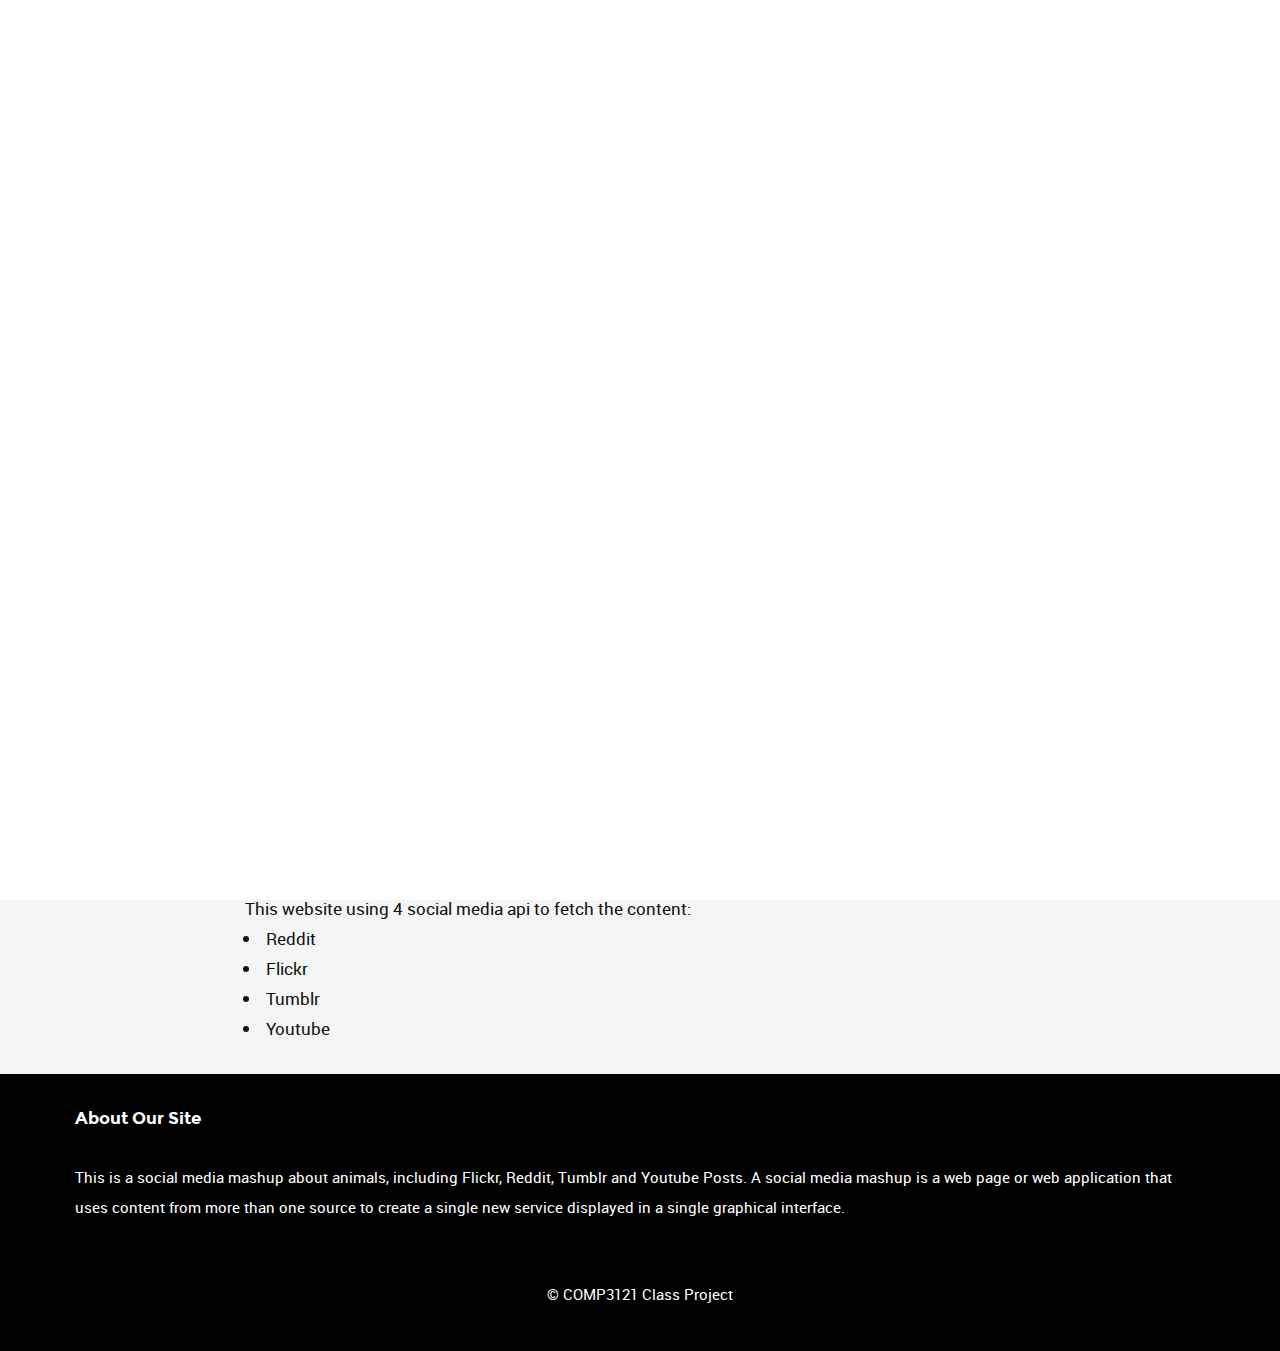
==== commit 8980fe7c: "commit" ====
--- a/about.html
+++ b/about.html
@@ -1,204 +1,239 @@
 <!DOCTYPE html>
-<!--[if IE 8 ]><html class="no-js oldie ie8" lang="en"> <![endif]-->
-<!--[if IE 9 ]><html class="no-js oldie ie9" lang="en"> <![endif]-->
-<!--[if (gte IE 9)|!(IE)]><!--><html class="no-js" lang="en"> <!--<![endif]-->
+<!--[if IE 8 ]>
+<html class="no-js oldie ie8" lang="en"> <![endif]-->
+<!--[if IE 9 ]>
+<html class="no-js oldie ie9" lang="en"> <![endif]-->
+<!--[if (gte IE 9)|!(IE)]><!-->
+<html class="no-js" lang="en"> <!--<![endif]-->
 <head>
-  <title>About | Social Media Mashup - Food</title>
-  <!-- Global site tag (gtag.js) - Google Analytics -->
-  <script async src="https://www.googletagmanager.com/gtag/js?id=UA-137237983-1"></script>
-  <script>
-      window.dataLayer = window.dataLayer || [];
-      function gtag(){dataLayer.push(arguments);}
-      gtag('js', new Date());
-
-      gtag('config', 'UA-137237983-1');
-  </script>
-
-  <!--- basic page needs
+    <title>About | Social Media Mashup - Animals</title>
+    <!-- Global site tag (gtag.js) - Google Analytics -->
+    <script async src="https://www.googletagmanager.com/gtag/js?id=UA-137237983-1"></script>
+    <script>
+        window.dataLayer = window.dataLayer || [];
+
+        function gtag() {
+            dataLayer.push(arguments);
+        }
+
+        gtag('js', new Date());
+
+        gtag('config', 'UA-137237983-1');
+    </script>
+
+    <!--- basic page needs
+    ================================================== -->
+    <meta charset="utf-8">
+    <meta http-equiv="X-UA-Compatible" content="IE=edge">
+
+    <!-- mobile specific metas
+    ================================================== -->
+    <meta name="viewport" content="width=device-width, initial-scale=1, maximum-scale=1">
+
+
+    <meta name="title" content="Social Media Mashup - Animals">
+    <meta name="keywords" content="Social Media Mashup, Animals, Social, Media, Mashup, Flickr, Reddit, Tumblr, Youtube">
+    <meta name="description" content="A social media mashup about Animals, including Flickr, Reddit, Tumblr and Youtube Posts. A social media mashup is a web page or web application that uses content from more than one source to create a single new service displayed in a single graphical interface.">
+    <meta name="publisher" content="COMP3121">
+    <meta name="author" content="COMP3121">
+    <meta name="googlebot" content="nosnippet">
+
+    <meta property="og:title" content="Social Media Mashup - Animals"/>
+    <meta property="og:type" content="article"/>
+    <meta property="og:site_name" content="Social Media Mashup - Animals"/>
+    <meta property="og:description" content="A social media mashup about Animals, including Flickr, Reddit, Tumblr and Youtube Posts. A social media mashup is a web page or web application that uses content from more than one source to create a single new service displayed in a single graphical interface.">
+    <meta property="article:publisher" content="COMP3121"/>
+    <meta property="article:author" content="COMP3121"/>
+    <meta property="og:url" content="https://fishfong.github.io/social-media-mashup/about.html"/>
+    <meta property="og:image" content="https://fishfong.github.io/social-media-mashup/images/logo.png">
+
+    <meta name="twitter:card" content="summary">
+    <meta name="twitter:site" content="@COMP3121">
+    <meta name="twitter:title" content="Social Media Mashup - Animals">
+    <meta name="twitter:description" content="A social media mashup about Animals, including Flickr, Reddit, Tumblr and Youtube Posts. A social media mashup is a web page or web application that uses content from more than one source to create a single new service displayed in a single graphical interface.">
+    <meta name="twitter:creator" content="@COMP3121">
+    <meta name="twitter:image" content="https://fishfong.github.io/social-media-mashup/images/logo.png">
+
+    <link rel="canonical" href="https://fishfong.github.io/social-media-mashup/about.html">
+
+    <!-- CSS
   ================================================== -->
-  <meta charset="utf-8">
-  <meta http-equiv="X-UA-Compatible" content="IE=edge">
-
-  <!-- mobile specific metas
-  ================================================== -->
-  <meta name="viewport" content="width=device-width, initial-scale=1, maximum-scale=1">
-
-
-  <meta name="title" content="Social Media Mashup | Food">
-  <meta name="keywords" content="Social Media Mashup, Food">
-  <meta name="description" content="This website provides social media mashup articles about food. A social media mashup is a web page or web application that uses content from more than one source to create a single new service displayed in a single graphical interface.">
-  <meta name="publisher" content="PolyU">
-  <meta name="author" content="PolyU">
-
-  <meta property="og:title" content="Social Media Mashup | Food"/>
-  <meta property="og:type" content="article"/>
-  <meta property="og:site_name" content="Social Media Mashup"/>
-  <meta property="og:description" content="This website provides social media mashup articles about food. A social media mashup is a web page or web application that uses content from more than one source to create a single new service displayed in a single graphical interface.">
-  <meta property="article:publisher" content="PolyU"/>
-  <meta property="article:author" content="PolyU"/>
-  <meta property="og:url" content="https://fishfong.github.io/social-media-mashup/about.html" />
-  <meta property="og:image" content="https://fishfong.github.io/social-media-mashup/images/logo.png">
-
-  <meta name="twitter:card" content="summary">
-  <meta name="twitter:site" content="@PolyU">
-  <meta name="twitter:title" content="Social Media Mashup | Food">
-  <meta name="twitter:description" content="This website provides social media mashup articles about food. A social media mashup is a web page or web application that uses content from more than one source to create a single new service displayed in a single graphical interface.">
-  <meta name="twitter:creator" content="@PolyU">
-  <meta name="twitter:image" content="https://fishfong.github.io/social-media-mashup/images/logo.png">
-
-  <link rel="canonical" href="https://fishfong.github.io/social-media-mashup/about.html">
-
- 	<!-- CSS
-   ================================================== -->
-   <link rel="stylesheet" href="css/base.css">
-   <link rel="stylesheet" href="css/vendor.css">
-   <link rel="stylesheet" href="css/main.css">
-
-
-   <!-- script
-   ================================================== -->
-	<script src="js/modernizr.js"></script>
-	<script src="js/pace.min.js"></script>
-
-   <!-- favicons
-	================================================== -->
-	<link rel="shortcut icon" href="favicon.ico" type="image/x-icon">
-	<link rel="icon" href="favicon.ico" type="image/x-icon">
+    <link rel="stylesheet" href="css/social-share-kit.css" type="text/css">
+    <link rel="stylesheet" href="css/base.css">
+    <link rel="stylesheet" href="css/vendor.css">
+    <link rel="stylesheet" href="css/main.css">
+
+
+    <!-- script
+    ================================================== -->
+    <script src="js/modernizr.js"></script>
+    <script src="js/pace.min.js"></script>
+    <script src="js/social-share-kit.js"></script>
+
+    <!-- favicons
+     ================================================== -->
+    <link rel="shortcut icon" href="favicon.ico" type="image/x-icon">
+    <link rel="icon" href="favicon.ico" type="image/x-icon">
 
 </head>
 
 <body id="top">
 
-	<!-- header
-   ================================================== -->
-   <header class="short-header">
-
-   	<div class="gradient-block"></div>
-
-   	<div class="row header-content">
-
-      <div class="logo">
-          <a href="index.html">Social Media Mashup - Food</a>
-          <h1>Social Media Mashup - Food</h1>
-      </div>
-
-      <nav id="main-nav-wrap">
-      <ul class="main-navigation sf-menu">
-        <li><a href="index.html" title="">Home</a></li>
-        <li class="current"><a href="about.html" title="">About</a></li>
-			</ul>
-			</nav> <!-- end main-nav-wrap -->
-
-			<div class="search-wrap">
-
-				<form role="search" method="get" class="search-form" action="#">
-					<label>
-						<span class="hide-content">Search for:</span>
-						<input type="search" class="search-field" placeholder="Type Your Keywords" value="" name="s" title="Search for:" autocomplete="off">
-					</label>
-					<input type="submit" class="search-submit" value="Search">
-				</form>
-
-				<a href="#" id="close-search" class="close-btn">Close</a>
-
-			</div> <!-- end search wrap -->
-
-			<div class="triggers">
-				<a class="search-trigger" href="#"><i class="fa fa-search"></i></a>
-				<a class="menu-toggle" href="#"><span>Menu</span></a>
-			</div> <!-- end triggers -->
-
-   	</div>
-
-   </header> <!-- end header -->
-
-
-   <!-- content
-   ================================================== -->
-   <section id="content-wrap" class="site-page">
-   	<div class="row">
-   		<div class="col-twelve">
-
-   			<section>
-
-   				<div class="content-media">
-						<img src="images/thumbs/about-us.jpg">
-					</div>
-
-					<div class="primary-content">
-
-						<h1 class="entry-title add-bottom">Learn More About Social Media Mashup</h1>
-
-						<p>A social media mashup is a web page or web application that uses content from more than one source to create a single new service displayed in a single graphical interface.</p>
-
-					</div>
-
-				</section>
-
-			</div> <!-- end col-twelve -->
-   	</div> <!-- end row -->
-
-   </section> <!-- end content -->
-
-
-   <!-- footer
-   ================================================== -->
-   <footer>
-
-       <div class="footer-main">
-
-           <div class="row">
-
-               <div class="col-full tab-full mob-full footer-info">
-
-                   <h4>About Our Site</h4>
-
-                   <p>
-                       A social media mashup is a web page or web application that uses content from more than one source to create a single new service displayed in
-                       a single graphical interface.
-                   </p>
-                   <div class="ssk-group">
-                       <a href="" class="ssk ssk-facebook"></a>
-                       <a href="" class="ssk ssk-twitter"></a>
-                       <a href="" class="ssk ssk-google-plus"></a>
-                       <a href="" class="ssk ssk-pinterest"></a>
-                       <a href="" class="ssk ssk-tumblr"></a>
-                       <a href="" class="ssk ssk-email"></a>
-                   </div>
-
-               </div> <!-- end footer-info -->
-
-           </div> <!-- end row -->
-
-       </div> <!-- end footer-main -->
-
-       <div class="footer-bottom">
-           <div class="row">
-
-               <div class="col-twelve">
-                   <div class="copyright">
-                       <span>© COMP3121 Class Project</span>
-                   </div>
-
-                   <div id="go-top">
-                       <a class="smoothscroll" title="Back to Top" href="#top"><i class="icon icon-arrow-up"></i></a>
-                   </div>
-               </div>
-
-           </div>
-       </div> <!-- end footer-bottom -->
-
-   </footer>
-
-   <div id="preloader">
-    	<div id="loader"></div>
-   </div>
-
-   <!-- Java Script
-   ================================================== -->
-   <script src="js/jquery-2.1.3.min.js"></script>
-   <script src="js/plugins.js"></script>
-   <script src="js/main.js"></script>
+<!-- header
+================================================== -->
+<header class="short-header">
+
+    <div class="gradient-block"></div>
+
+    <div class="row header-content">
+
+        <div class="logo">
+            <a href="index.html">Social Media Mashup - Animals</a>
+            <h1>Social Media Mashup - Animals</h1>
+        </div>
+
+        <nav id="main-nav-wrap">
+            <ul class="main-navigation sf-menu">
+                <li><a href="index.html" title="">Home</a></li>
+                <li class="current"><a href="about.html" title="">About</a></li>
+            </ul>
+        </nav> <!-- end main-nav-wrap -->
+
+        <div class="search-wrap">
+
+            <form role="search" method="get" class="search-form" action="#">
+                <label>
+                    <span class="hide-content">Search for:</span>
+                    <input type="search" class="search-field" placeholder="Type Your Keywords" value="" name="s" title="Search for:"
+                           autocomplete="off">
+                </label>
+                <input type="submit" class="search-submit" value="Search">
+            </form>
+
+            <a href="#" id="close-search" class="close-btn">Close</a>
+
+        </div> <!-- end search wrap -->
+
+        <div class="triggers">
+            <a class="search-trigger" href="#"><i class="fa fa-search"></i></a>
+            <a class="menu-toggle" href="#"><span>Menu</span></a>
+        </div> <!-- end triggers -->
+
+    </div>
+
+</header> <!-- end header -->
+
+
+<!-- content
+================================================== -->
+<section id="content-wrap" class="site-page">
+    <div class="row">
+        <div class="col-twelve">
+
+            <section>
+
+                <div class="content-media">
+                    <img src="images/thumbs/about-us.jpg">
+                </div>
+
+                <div class="primary-content">
+
+                    <h1 class="entry-title add-bottom">Learn More About Social Media Mashup</h1>
+
+                    <p>This is a social media mashup about animals, including Flickr, Reddit, Tumblr and Youtube Posts. A social media mashup is a web page or web application that uses content from more than one source to create a single new service displayed in
+                    a single graphical interface.</p>
+
+                    <br/>
+                    <p>This website using 4 social media api to fetch the content:
+                    <ul>
+                        <li>
+                            Reddit
+                        </li>
+                        <li>
+                            Flickr
+                        </li>
+                        <li>
+                            Tumblr
+                        </li>
+                        <li>
+                            Youtube
+                        </li>
+                    </ul>
+                    </p>
+
+                    <br/>
+
+                </div>
+
+            </section>
+
+        </div> <!-- end col-twelve -->
+    </div> <!-- end row -->
+
+</section> <!-- end content -->
+
+
+<!-- footer
+================================================== -->
+<footer>
+
+    <div class="footer-main">
+
+        <div class="row">
+
+            <div class="col-full tab-full mob-full footer-info">
+
+                <h4>About Our Site</h4>
+
+                <p>
+                  This is a social media mashup about animals, including Flickr, Reddit, Tumblr and Youtube Posts. A social media mashup is a web page or web application that uses content from more than one source to create a single new service displayed in
+                  a single graphical interface.
+                </p>
+                <div class="ssk-group">
+                    <a href="" class="ssk ssk-facebook"></a>
+                    <a href="" class="ssk ssk-twitter"></a>
+                    <a href="" class="ssk ssk-google-plus"></a>
+                    <a href="" class="ssk ssk-pinterest"></a>
+                    <a href="" class="ssk ssk-tumblr"></a>
+                    <a href="" class="ssk ssk-email"></a>
+                </div>
+
+            </div> <!-- end footer-info -->
+
+        </div> <!-- end row -->
+
+    </div> <!-- end footer-main -->
+
+    <div class="footer-bottom">
+        <div class="row">
+
+            <div class="col-twelve">
+                <div class="copyright">
+                    <span>© COMP3121 Class Project</span>
+                </div>
+
+                <div id="go-top">
+                    <a class="smoothscroll" title="Back to Top" href="#top"><i class="icon icon-arrow-up"></i></a>
+                </div>
+            </div>
+
+        </div>
+    </div> <!-- end footer-bottom -->
+
+</footer>
+
+<div id="preloader">
+    <div id="loader"></div>
+</div>
+
+<!-- Java Script
+================================================== -->
+<script src="js/jquery-2.1.3.min.js"></script>
+<script src="js/plugins.js"></script>
+<script src="js/main.js"></script>
+<script type="text/javascript">
+    SocialShareKit.init({ forceInit: true });
+</script>
 
 </body>
 
--- a/css/main.css
+++ b/css/main.css
@@ -26,7 +26,6 @@
  *  01. webfonts and iconfonts - (_document-setup.scss)
  *
  * ------------------------------------------------------------------- */
-@import url("font-awesome/css/font-awesome.min.css");
 @import url("micons/micons.css");
 @import url("fonts.css");
 
@@ -119,7 +118,7 @@
 
 @media only screen and (max-width: 600px) {
     h1, .h01 {
-        font-size: 2.2rem;
+        font-size: 1.9rem;
         letter-spacing: -.07rem;
     }
 }
@@ -363,23 +362,6 @@
 
 fieldset {
     margin-bottom: 1.5rem;
-}
-
-input,
-textarea,
-select,
-pre,
-blockquote,
-figure,
-table,
-p,
-ul,
-ol,
-dl,
-form,
-.fluid-video-wrapper,
-.ss-custom-select {
-    margin-bottom: 3rem;
 }
 
 /* -------------------------------------------------------------------
@@ -1561,7 +1543,7 @@
     vertical-align: bottom;
 }
 
-.format-video .entry-thumb a::before:not(.ssk) {
+.format-video .entry-thumb a:not(.ssk)::before {
     content: "\e998";
     position: absolute;
     top: 50%;
@@ -1614,7 +1596,7 @@
 header .logo {
   position: absolute;
     display: table;
-    max-width: 69%;
+    max-width: 64%;
     left: 35px;
     top: 6px;
     z-index: 601;
@@ -2379,7 +2361,7 @@
  *
  * ------------------------------------------------------------------- */
 #bricks {
-    padding-top: 4.2rem;
+    padding-top: 2.2rem;
 }
 
 #bricks .masonry {
@@ -3381,8 +3363,53 @@
     background: #35465c;
 }
 
+.entry-info.reddit {
+    background: #ff4500;
+}
+
 .article-icon {
     height: 30px;
     vertical-align: middle;
     margin-top: -4px;
 }
+
+.social-media-filter {
+    padding-top: 2.2rem;
+    text-align: center;
+}
+
+.social-media-filter span {
+    display: inline-block;
+    vertical-align: middle;
+    margin-top: -26px;
+}
+
+.social-media-filter .fab {
+    cursor: pointer;
+    margin-left: 2%;
+    margin-right: 2%;
+}
+
+.social-media-filter .fa-facebook-square.active {
+    color: #3b5998;
+}
+
+.social-media-filter .fa-flickr.active {
+    color: #ff0084;
+}
+
+.social-media-filter .fa-tumblr-square.active {
+    color: #35465c;
+}
+
+.social-media-filter .fa-youtube-square.active {
+    color: #ff0000;
+}
+
+.social-media-filter .fa-reddit-square.active {
+    color: #ff4500;
+}
+
+.tmblr-full {
+    margin: 0 !important;
+}
